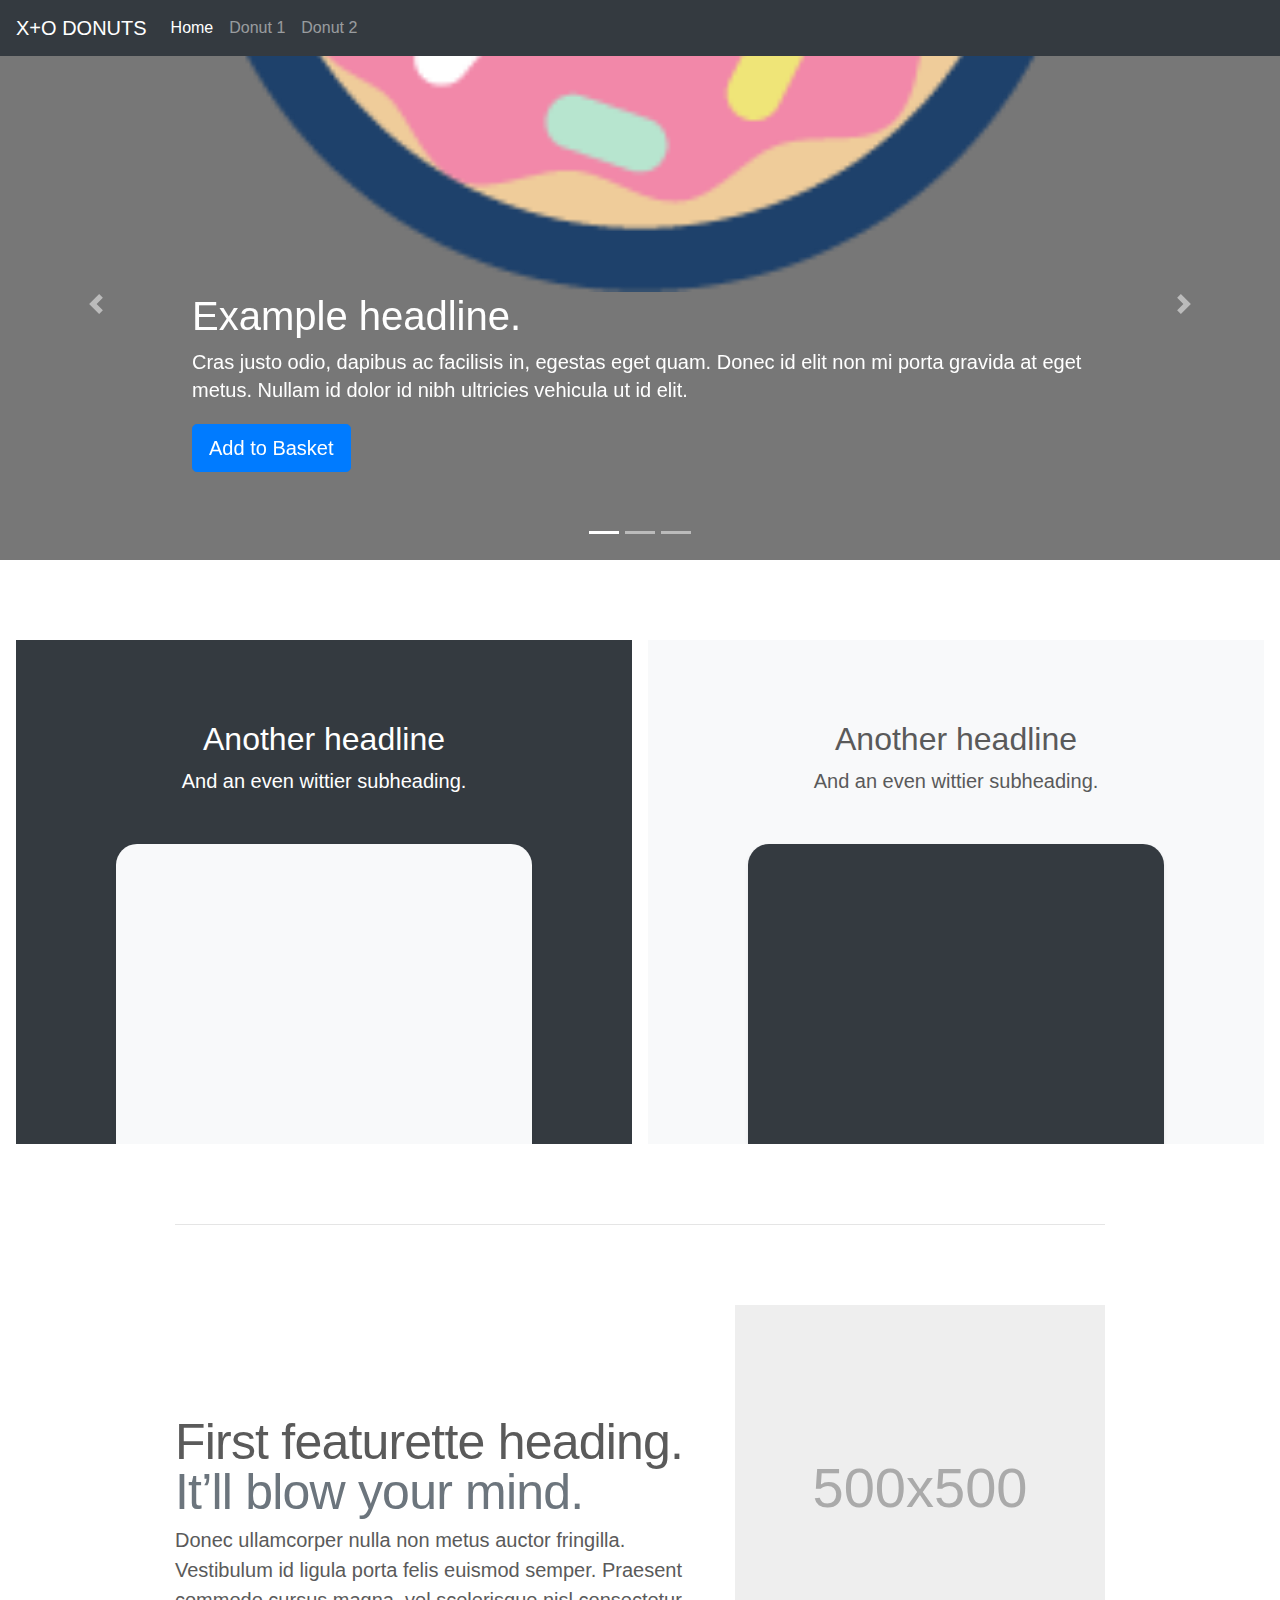
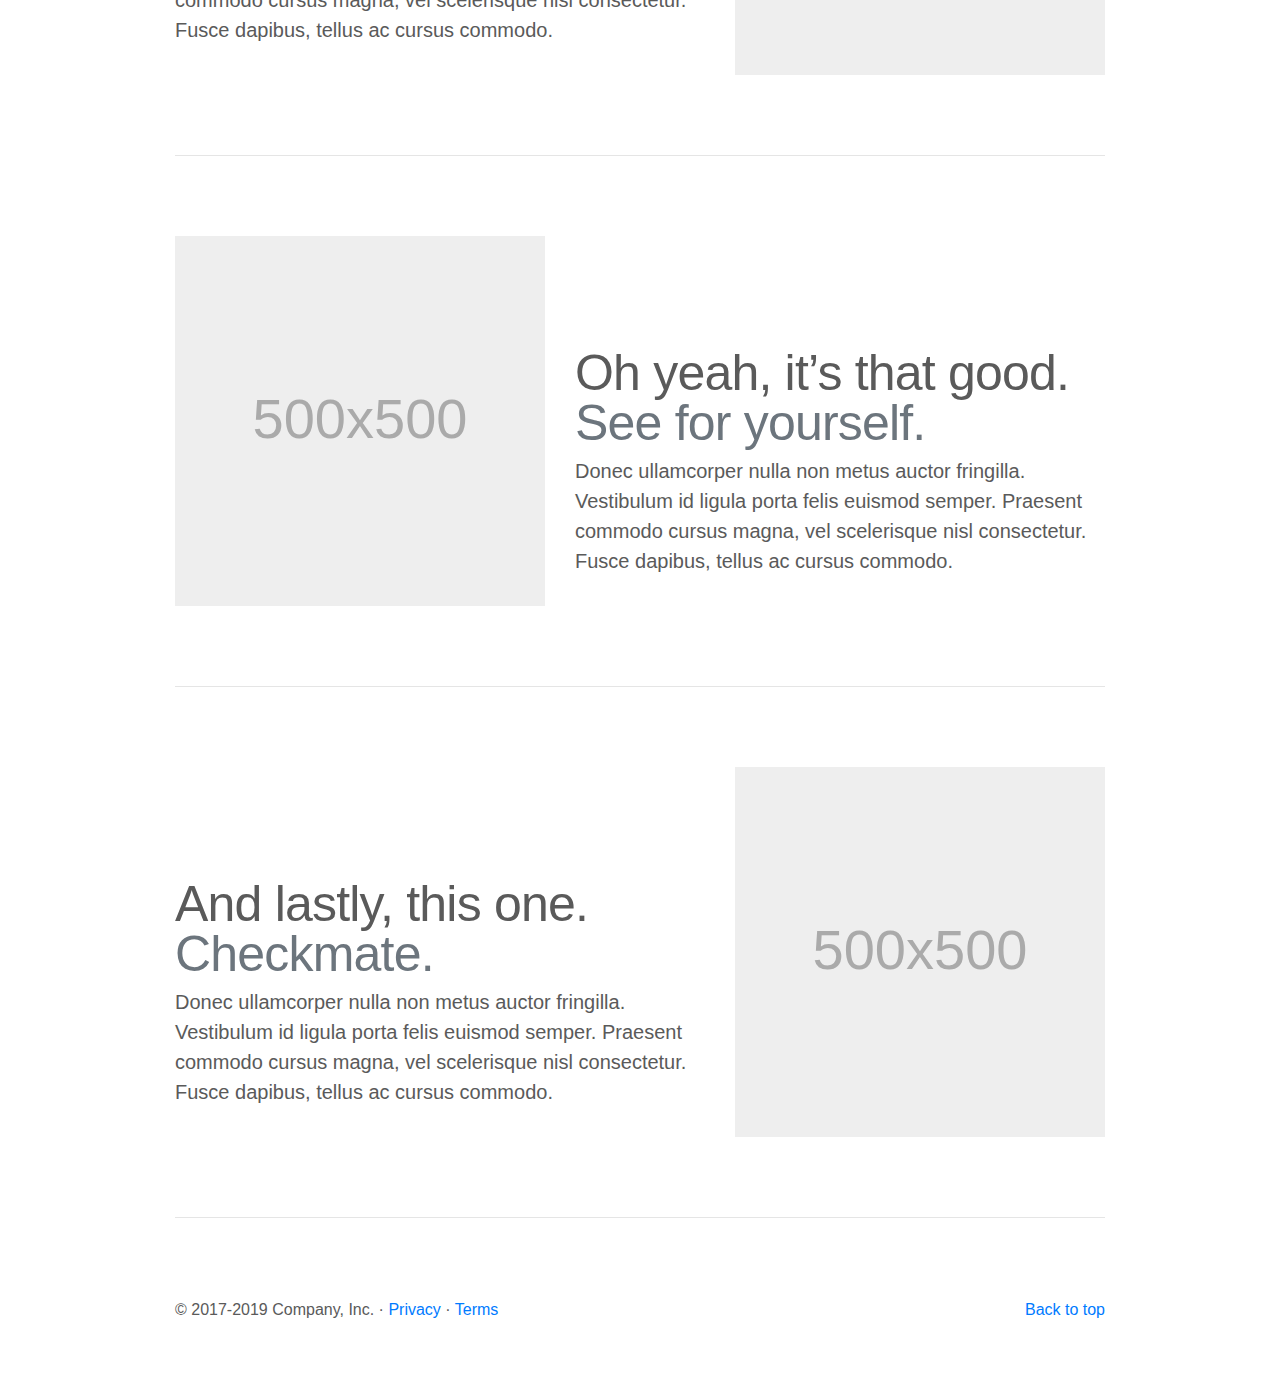
==== q4/www/index.html @ 67ad2bde "q4 in progress" ====
<!doctype html>
<html lang="en">

<head>
  <meta charset="utf-8">
  <meta name="viewport" content="width=device-width, initial-scale=1, shrink-to-fit=no">
  <meta name="description" content="">
  <meta name="author" content="Mark Otto, Jacob Thornton, and Bootstrap contributors">
  <meta name="generator" content="Jekyll v3.8.5">
  <title>X+O Donuts</title>
  <link href="img/favicon.ico" rel="icon" type="image/x-icon" />

  <link rel="canonical" href="https://getbootstrap.com/docs/4.3/examples/carousel/">

  <!-- Bootstrap core CSS -->
  <link href="css/bootstrap.min.css" rel="stylesheet" integrity="sha384-ggOyR0iXCbMQv3Xipma34MD+dH/1fQ784/j6cY/iJTQUOhcWr7x9JvoRxT2MZw1T" crossorigin="anonymous">


  <style>
    .bd-placeholder-img {
      font-size: 1.125rem;
      text-anchor: middle;
      -webkit-user-select: none;
      -moz-user-select: none;
      -ms-user-select: none;
      user-select: none;
    }

    @media (min-width: 768px) {
      .bd-placeholder-img-lg {
        font-size: 3.5rem;
      }
    }
  </style>
  <!-- Custom styles for this template -->
  <link href="css/carousel.css" rel="stylesheet">
  <link href="css/product.css" rel="stylesheet">
</head>

<body>
  <header>
    <nav class="navbar navbar-expand-md navbar-dark fixed-top bg-dark">
      <a class="navbar-brand" href="#">X+O DONUTS</a>
      <button class="navbar-toggler" type="button" data-toggle="collapse" data-target="#navbarCollapse" aria-controls="navbarCollapse" aria-expanded="false" aria-label="Toggle navigation">
        <span class="navbar-toggler-icon"></span>
      </button>
      <div class="collapse navbar-collapse" id="navbarCollapse">
        <ul class="navbar-nav mr-auto">
          <li class="nav-item active">
            <a class="nav-link" href="#">Home <span class="sr-only">(current)</span></a>
          </li>
          <li class="nav-item">
            <a class="nav-link" href="donut1/index.html">Donut 1</a>
          </li>
          <li class="nav-item">
            <a class="nav-link" href="donut2/">Donut 2</a>
          </li>
        </ul>
      </div>
    </nav>
  </header>

  <main role="main">

    <div id="myCarousel" class="carousel slide" data-ride="carousel">
      <ol class="carousel-indicators">
        <li data-target="#myCarousel" data-slide-to="0" class="active"></li>
        <li data-target="#myCarousel" data-slide-to="1"></li>
        <li data-target="#myCarousel" data-slide-to="2"></li>
      </ol>
      <div class="carousel-inner">
        <div class="carousel-item active">
          <svg class="bd-placeholder-img" width="100%" height="100%" xmlns="http://www.w3.org/2000/svg" preserveAspectRatio="xMidYMid slice" focusable="false" role="img">
            <rect width="100%" height="100%" fill="#777" /></svg>
          <div class="container">
            <div class="carousel-caption text-left">
              <img class="d-block w-100" src="img/favicon.png" alt="First slide"> <!-- slides are 800x400px-->
              <h1>Example headline.</h1>
              <p>Cras justo odio, dapibus ac facilisis in, egestas eget quam. Donec id elit non mi porta gravida at eget metus. Nullam id dolor id nibh ultricies vehicula ut id elit.</p>

              <p><a class="btn btn-lg btn-primary" href="index-2.html" role="button">Add to Basket</a></p>
            </div>
          </div>
        </div>
        <div class="carousel-item">
          <svg class="bd-placeholder-img" width="100%" height="100%" xmlns="http://www.w3.org/2000/svg" preserveAspectRatio="xMidYMid slice" focusable="false" role="img">
            <rect width="100%" height="100%" fill="#777" /></svg>
          <div class="container">
            <div class="carousel-caption">
              <h1>Another example headline.</h1>
              <p>Cras justo odio, dapibus ac facilisis in, egestas eget quam. Donec id elit non mi porta gravida at eget metus. Nullam id dolor id nibh ultricies vehicula ut id elit.</p>
              <p><a class="btn btn-lg btn-primary" href="#" role="button">Learn more</a></p>
            </div>
          </div>
        </div>
        <div class="carousel-item">
          <svg class="bd-placeholder-img" width="100%" height="100%" xmlns="http://www.w3.org/2000/svg" preserveAspectRatio="xMidYMid slice" focusable="false" role="img">
            <rect width="100%" height="100%" fill="#777" /></svg>
          <div class="container">
            <div class="carousel-caption text-right">
              <h1>One more for good measure.</h1>
              <p>Cras justo odio, dapibus ac facilisis in, egestas eget quam. Donec id elit non mi porta gravida at eget metus. Nullam id dolor id nibh ultricies vehicula ut id elit.</p>
              <p><a class="btn btn-lg btn-primary" href="#" role="button">Browse gallery</a></p>
            </div>
          </div>
        </div>
      </div>
      <a class="carousel-control-prev" href="#myCarousel" role="button" data-slide="prev">
        <span class="carousel-control-prev-icon" aria-hidden="true"></span>
        <span class="sr-only">Previous</span>
      </a>
      <a class="carousel-control-next" href="#myCarousel" role="button" data-slide="next">
        <span class="carousel-control-next-icon" aria-hidden="true"></span>
        <span class="sr-only">Next</span>
      </a>
    </div>


    <!-- Donut Pages -->


    <div class="d-md-flex flex-md-equal w-100 my-md-3 pl-md-3">
      <div class="bg-dark mr-md-3 pt-3 px-3 pt-md-5 px-md-5 text-center text-white overflow-hidden">
        <div class="my-3 py-3">
          <h2 class="display-5">Another headline</h2>
          <p class="lead">And an even wittier subheading.</p>
        </div>
        <div class="bg-light shadow-sm mx-auto" style="width: 80%; height: 300px; border-radius: 21px 21px 0 0;"></div>
      </div>
      <div class="bg-light mr-md-3 pt-3 px-3 pt-md-5 px-md-5 text-center overflow-hidden">
        <div class="my-3 p-3">
          <h2 class="display-5">Another headline</h2>
          <p class="lead">And an even wittier subheading.</p>
        </div>
        <div class="bg-dark shadow-sm mx-auto" style="width: 80%; height: 300px; border-radius: 21px 21px 0 0;"></div>
      </div>
    </div>



    <!-- START THE FEATURETTES -->
    <div class="container marketing">
      <hr class="featurette-divider">

      <div class="row featurette">
        <div class="col-md-7">
          <h2 class="featurette-heading">First featurette heading. <span class="text-muted">It’ll blow your mind.</span></h2>
          <p class="lead">Donec ullamcorper nulla non metus auctor fringilla. Vestibulum id ligula porta felis euismod semper. Praesent commodo cursus magna, vel scelerisque nisl consectetur. Fusce dapibus, tellus ac cursus commodo.</p>
        </div>
        <div class="col-md-5">
          <svg class="bd-placeholder-img bd-placeholder-img-lg featurette-image img-fluid mx-auto" width="500" height="500" xmlns="http://www.w3.org/2000/svg" preserveAspectRatio="xMidYMid slice" focusable="false" role="img"
            aria-label="Placeholder: 500x500">
            <title>Placeholder</title>
            <rect width="100%" height="100%" fill="#eee" /><text x="50%" y="50%" fill="#aaa" dy=".3em">500x500</text>
          </svg>
        </div>
      </div>

      <hr class="featurette-divider">

      <div class="row featurette">
        <div class="col-md-7 order-md-2">
          <h2 class="featurette-heading">Oh yeah, it’s that good. <span class="text-muted">See for yourself.</span></h2>
          <p class="lead">Donec ullamcorper nulla non metus auctor fringilla. Vestibulum id ligula porta felis euismod semper. Praesent commodo cursus magna, vel scelerisque nisl consectetur. Fusce dapibus, tellus ac cursus commodo.</p>
        </div>
        <div class="col-md-5 order-md-1">
          <svg class="bd-placeholder-img bd-placeholder-img-lg featurette-image img-fluid mx-auto" width="500" height="500" xmlns="http://www.w3.org/2000/svg" preserveAspectRatio="xMidYMid slice" focusable="false" role="img"
            aria-label="Placeholder: 500x500">
            <title>Placeholder</title>
            <rect width="100%" height="100%" fill="#eee" /><text x="50%" y="50%" fill="#aaa" dy=".3em">500x500</text>
          </svg>
        </div>
      </div>

      <hr class="featurette-divider">

      <div class="row featurette">
        <div class="col-md-7">
          <h2 class="featurette-heading">And lastly, this one. <span class="text-muted">Checkmate.</span></h2>
          <p class="lead">Donec ullamcorper nulla non metus auctor fringilla. Vestibulum id ligula porta felis euismod semper. Praesent commodo cursus magna, vel scelerisque nisl consectetur. Fusce dapibus, tellus ac cursus commodo.</p>
        </div>
        <div class="col-md-5">
          <svg class="bd-placeholder-img bd-placeholder-img-lg featurette-image img-fluid mx-auto" width="500" height="500" xmlns="http://www.w3.org/2000/svg" preserveAspectRatio="xMidYMid slice" focusable="false" role="img"
            aria-label="Placeholder: 500x500">
            <title>Placeholder</title>
            <rect width="100%" height="100%" fill="#eee" /><text x="50%" y="50%" fill="#aaa" dy=".3em">500x500</text>
          </svg>
        </div>
      </div>

      <hr class="featurette-divider">

      <!-- /END THE FEATURETTES -->

    </div><!-- /.container -->


    <!-- FOOTER -->
    <footer class="container">
      <p class="float-right"><a href="#">Back to top</a></p>
      <p>&copy; 2017-2019 Company, Inc. &middot; <a href="#">Privacy</a> &middot; <a href="#">Terms</a></p>
    </footer>
  </main>
  <script src="js/jquery-3.3.1.slim.min.js" integrity="sha384-q8i/X+965DzO0rT7abK41JStQIAqVgRVzpbzo5smXKp4YfRvH+8abtTE1Pi6jizo" crossorigin="anonymous"></script>
  <script>
    window.jQuery || document.write('<script src="js/jquery-slim.min.js"><\/script>')
  </script>
  <script src="js/bootstrap.bundle.min.js" integrity="sha384-xrRywqdh3PHs8keKZN+8zzc5TX0GRTLCcmivcbNJWm2rs5C8PRhcEn3czEjhAO9o" crossorigin="anonymous"></script>
</body>

</html>
---- q4/www/css/carousel.css ----
/* GLOBAL STYLES
-------------------------------------------------- */
/* Padding below the footer and lighter body text */

body {
  padding-top: 3rem;
  padding-bottom: 3rem;
  color: #5a5a5a;
}


/* CUSTOMIZE THE CAROUSEL
-------------------------------------------------- */

/* Carousel base class */
.carousel {
  margin-bottom: 5rem;
}
/* Since positioning the image, we need to help out the caption */
.carousel-caption {
  bottom: 3rem;
  z-index: 10;
}

/* Declare heights because of positioning of img element */
.carousel-item {
  height: 32rem;
}
.carousel-item > img {
  position: absolute;
  top: 0;
  left: 0;
  min-width: 100%;
  height: 32rem;
}


/* MARKETING CONTENT
-------------------------------------------------- */

/* Center align the text within the three columns below the carousel */
.marketing .col-lg-4 {
  margin-bottom: 1.5rem;
  text-align: center;
}
.marketing h2 {
  font-weight: 400;
}
.marketing .col-lg-4 p {
  margin-right: .75rem;
  margin-left: .75rem;
}


/* Featurettes
------------------------- */

.featurette-divider {
  margin: 5rem 0; /* Space out the Bootstrap <hr> more */
}

/* Thin out the marketing headings */
.featurette-heading {
  font-weight: 300;
  line-height: 1;
  letter-spacing: -.05rem;
}


/* RESPONSIVE CSS
-------------------------------------------------- */

@media (min-width: 40em) {
  /* Bump up size of carousel content */
  .carousel-caption p {
    margin-bottom: 1.25rem;
    font-size: 1.25rem;
    line-height: 1.4;
  }

  .featurette-heading {
    font-size: 50px;
  }
}

@media (min-width: 62em) {
  .featurette-heading {
    margin-top: 7rem;
  }
}
---- q4/www/css/product.css ----
.container {
  max-width: 960px;
}

/*
 * Custom translucent site header
 */

.site-header {
  background-color: rgba(0, 0, 0, .85);
  -webkit-backdrop-filter: saturate(180%) blur(20px);
  backdrop-filter: saturate(180%) blur(20px);
}
.site-header a {
  color: #999;
  transition: ease-in-out color .15s;
}
.site-header a:hover {
  color: #fff;
  text-decoration: none;
}

/*
 * Dummy devices (replace them with your own or something else entirely!)
 */

.product-device {
  position: absolute;
  right: 10%;
  bottom: -30%;
  width: 300px;
  height: 540px;
  background-color: #333;
  border-radius: 21px;
  -webkit-transform: rotate(30deg);
  transform: rotate(30deg);
}

.product-device::before {
  position: absolute;
  top: 10%;
  right: 10px;
  bottom: 10%;
  left: 10px;
  content: "";
  background-color: rgba(255, 255, 255, .1);
  border-radius: 5px;
}

.product-device-2 {
  top: -25%;
  right: auto;
  bottom: 0;
  left: 5%;
  background-color: #e5e5e5;
}


/*
 * Extra utilities
 */

.flex-equal > * {
  -ms-flex: 1;
  flex: 1;
}
@media (min-width: 768px) {
  .flex-md-equal > * {
    -ms-flex: 1;
    flex: 1;
  }
}

.overflow-hidden { overflow: hidden; }
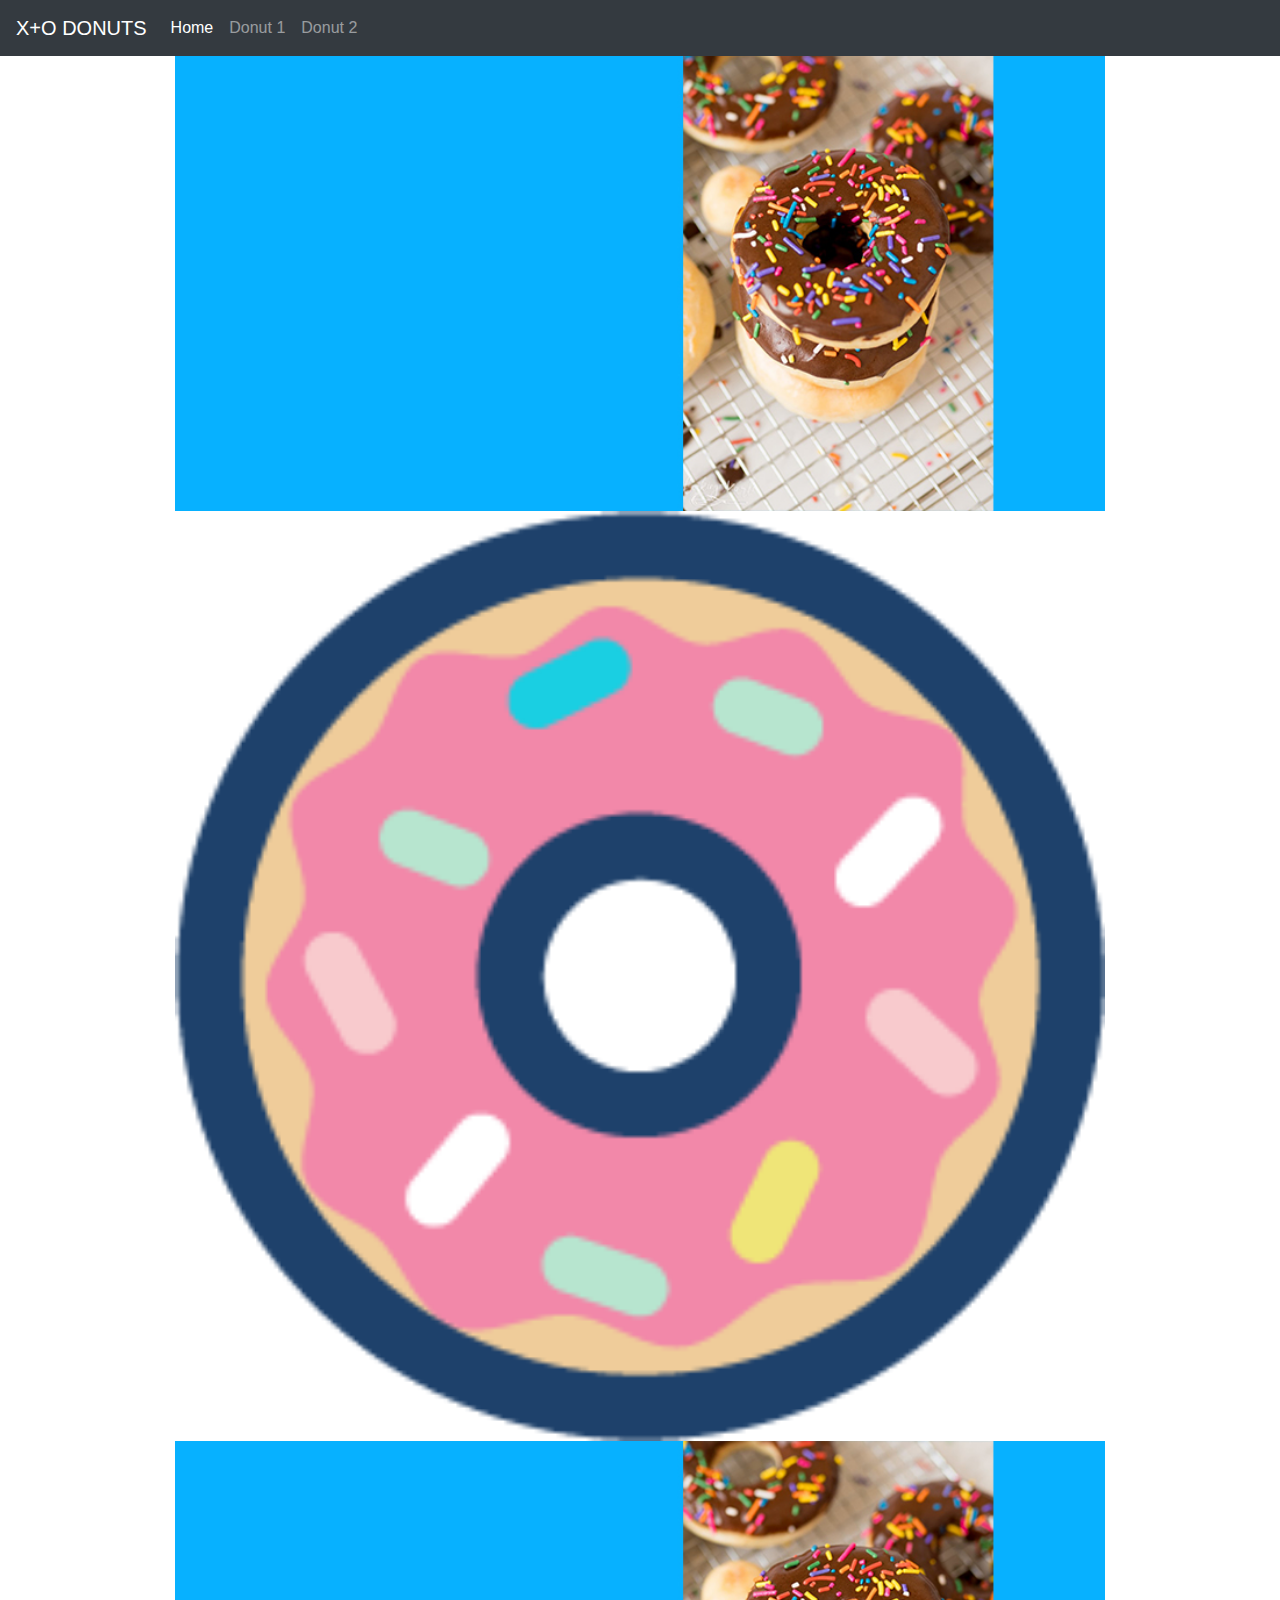
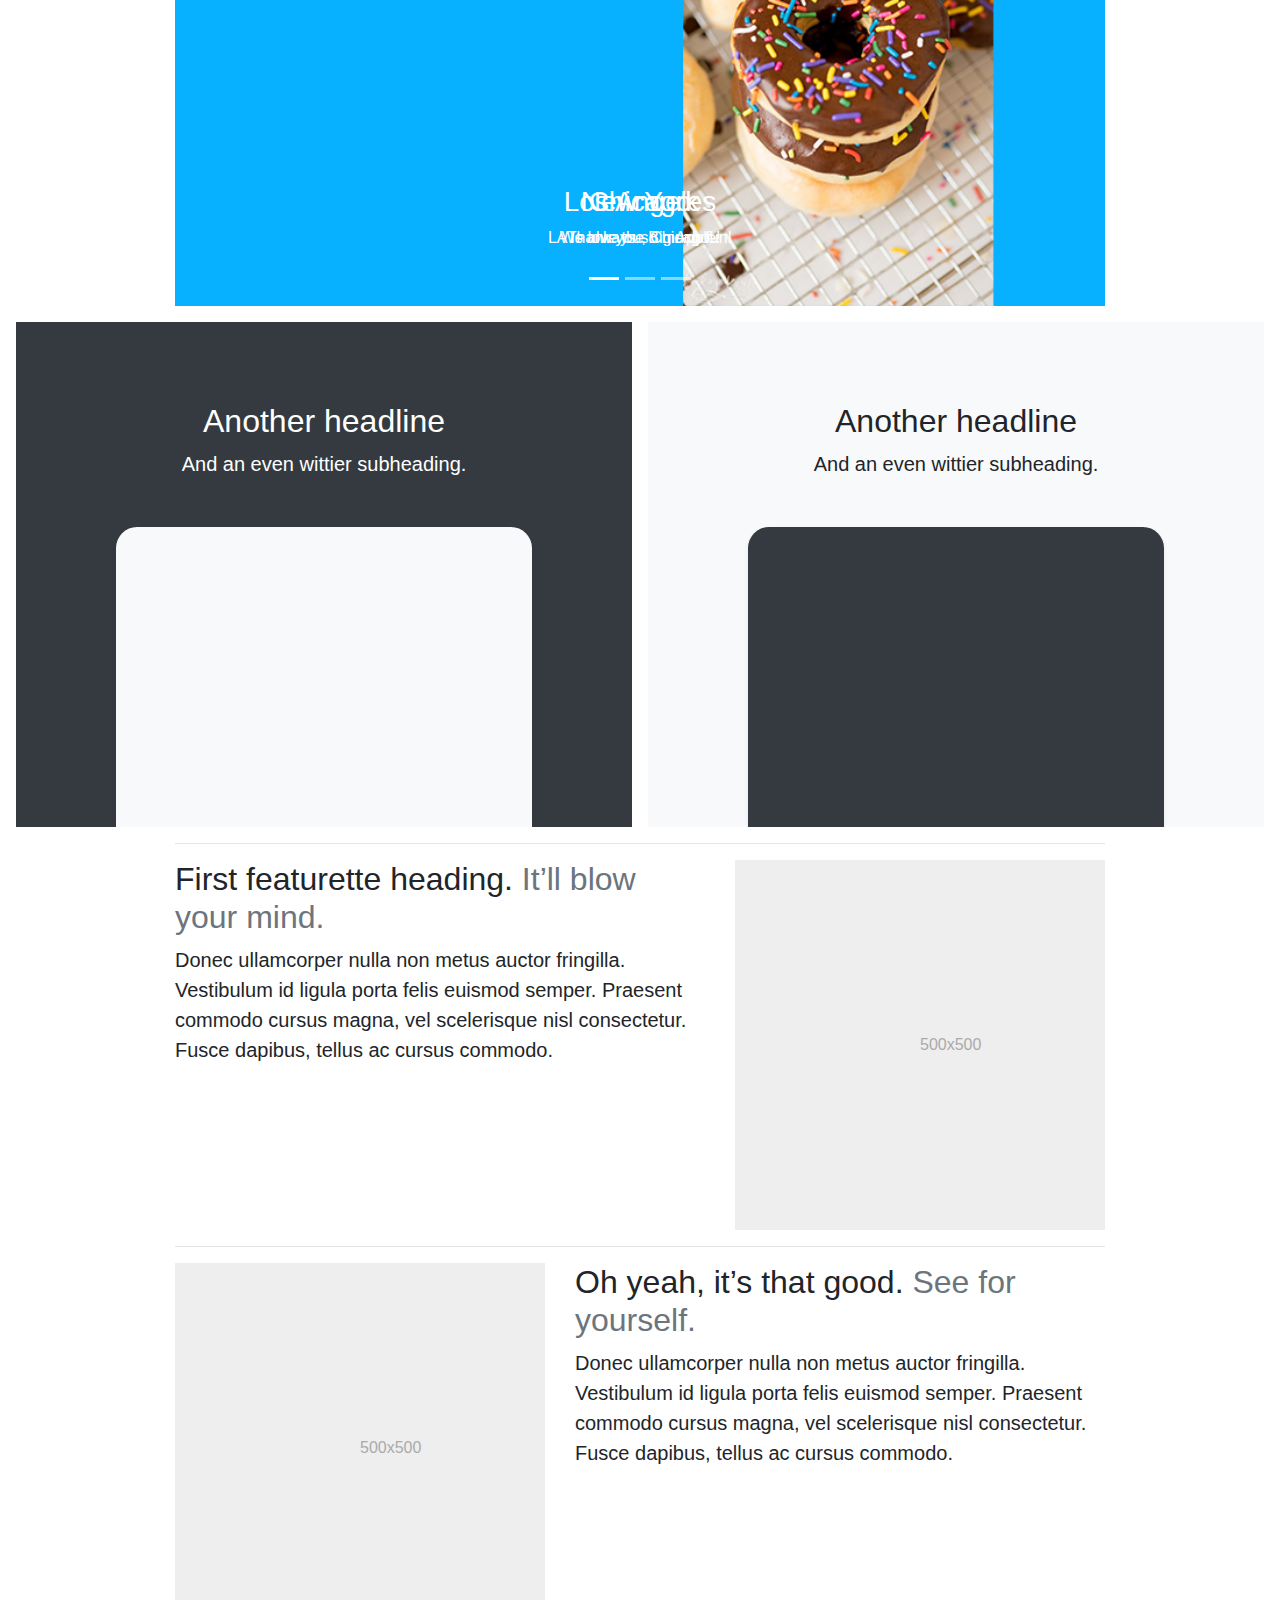
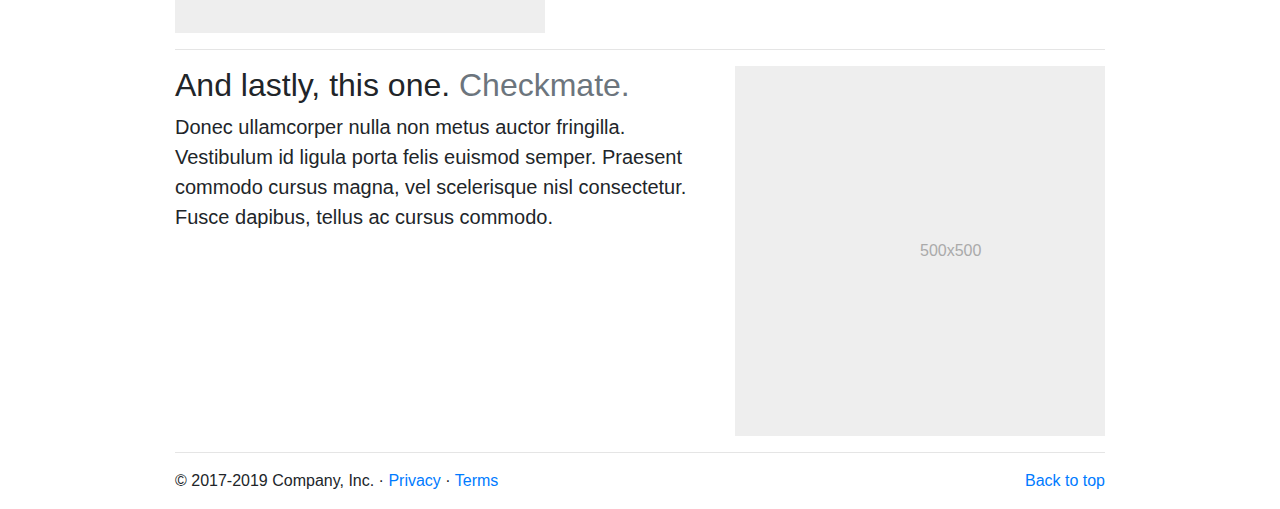
==== commit c6ef052f: "carousel implement attempt" ====
--- a/q4/www/index.html
+++ b/q4/www/index.html
@@ -10,12 +10,13 @@
   <title>X+O Donuts</title>
   <link href="img/favicon.ico" rel="icon" type="image/x-icon" />
 
-  <link rel="canonical" href="https://getbootstrap.com/docs/4.3/examples/carousel/">
 
   <!-- Bootstrap core CSS -->
-  <link href="css/bootstrap.min.css" rel="stylesheet" integrity="sha384-ggOyR0iXCbMQv3Xipma34MD+dH/1fQ784/j6cY/iJTQUOhcWr7x9JvoRxT2MZw1T" crossorigin="anonymous">
-
-
+  <!-- DO NOT TAMPER WITH BOOTSTRAP.MIN.CSS, any changes will cause the site to not look as intended and destory styling!-->
+  <link href="css/bootstrap.min.css" rel="stylesheet" <script src="js/jquery.min.js">
+  </script>
+  <script src="js/bootstrap.min.js"></script>
+  <!--
   <style>
     .bd-placeholder-img {
       font-size: 1.125rem;
@@ -32,8 +33,11 @@
       }
     }
   </style>
+-->
   <!-- Custom styles for this template -->
+  <!--
   <link href="css/carousel.css" rel="stylesheet">
+-->
   <link href="css/product.css" rel="stylesheet">
 </head>
 
@@ -62,57 +66,55 @@
 
   <main role="main">
 
-    <div id="myCarousel" class="carousel slide" data-ride="carousel">
-      <ol class="carousel-indicators">
-        <li data-target="#myCarousel" data-slide-to="0" class="active"></li>
-        <li data-target="#myCarousel" data-slide-to="1"></li>
-        <li data-target="#myCarousel" data-slide-to="2"></li>
-      </ol>
-      <div class="carousel-inner">
-        <div class="carousel-item active">
-          <svg class="bd-placeholder-img" width="100%" height="100%" xmlns="http://www.w3.org/2000/svg" preserveAspectRatio="xMidYMid slice" focusable="false" role="img">
-            <rect width="100%" height="100%" fill="#777" /></svg>
-          <div class="container">
-            <div class="carousel-caption text-left">
-              <img class="d-block w-100" src="img/favicon.png" alt="First slide"> <!-- slides are 800x400px-->
-              <h1>Example headline.</h1>
-              <p>Cras justo odio, dapibus ac facilisis in, egestas eget quam. Donec id elit non mi porta gravida at eget metus. Nullam id dolor id nibh ultricies vehicula ut id elit.</p>
-
-              <p><a class="btn btn-lg btn-primary" href="index-2.html" role="button">Add to Basket</a></p>
+    <div class="container">
+      <h2>Carousel Example</h2>
+      <div id="myCarousel" class="carousel slide" data-ride="carousel">
+        <!-- Indicators -->
+        <ol class="carousel-indicators">
+          <li data-target="#myCarousel" data-slide-to="0" class="active"></li>
+          <li data-target="#myCarousel" data-slide-to="1"></li>
+          <li data-target="#myCarousel" data-slide-to="2"></li>
+        </ol>
+
+        <!-- Wrapper for slides -->
+        <div class="carousel-inner">
+
+          <div class="item active">
+            <img src="img/slider1.jpg" alt="Los Angeles" style="width:100%;">
+            <div class="carousel-caption">
+              <h3>Los Angeles</h3>
+              <p>LA is always so much fun!</p>
             </div>
           </div>
-        </div>
-        <div class="carousel-item">
-          <svg class="bd-placeholder-img" width="100%" height="100%" xmlns="http://www.w3.org/2000/svg" preserveAspectRatio="xMidYMid slice" focusable="false" role="img">
-            <rect width="100%" height="100%" fill="#777" /></svg>
-          <div class="container">
+
+          <div class="item">
+            <img src="img/favicon.png" alt="Chicago" style="width:100%;">
             <div class="carousel-caption">
-              <h1>Another example headline.</h1>
-              <p>Cras justo odio, dapibus ac facilisis in, egestas eget quam. Donec id elit non mi porta gravida at eget metus. Nullam id dolor id nibh ultricies vehicula ut id elit.</p>
-              <p><a class="btn btn-lg btn-primary" href="#" role="button">Learn more</a></p>
+              <h3>Chicago</h3>
+              <p>Thank you, Chicago!</p>
             </div>
           </div>
-        </div>
-        <div class="carousel-item">
-          <svg class="bd-placeholder-img" width="100%" height="100%" xmlns="http://www.w3.org/2000/svg" preserveAspectRatio="xMidYMid slice" focusable="false" role="img">
-            <rect width="100%" height="100%" fill="#777" /></svg>
-          <div class="container">
-            <div class="carousel-caption text-right">
-              <h1>One more for good measure.</h1>
-              <p>Cras justo odio, dapibus ac facilisis in, egestas eget quam. Donec id elit non mi porta gravida at eget metus. Nullam id dolor id nibh ultricies vehicula ut id elit.</p>
-              <p><a class="btn btn-lg btn-primary" href="#" role="button">Browse gallery</a></p>
+
+          <div class="item">
+            <img src="img/slider1.jpg" alt="New York" style="width:100%;">
+            <div class="carousel-caption">
+              <h3>New York</h3>
+              <p>We love the Big Apple!</p>
             </div>
           </div>
-        </div>
-      </div>
-      <a class="carousel-control-prev" href="#myCarousel" role="button" data-slide="prev">
-        <span class="carousel-control-prev-icon" aria-hidden="true"></span>
-        <span class="sr-only">Previous</span>
-      </a>
-      <a class="carousel-control-next" href="#myCarousel" role="button" data-slide="next">
-        <span class="carousel-control-next-icon" aria-hidden="true"></span>
-        <span class="sr-only">Next</span>
-      </a>
+
+        </div>
+
+        <!-- Left and right controls -->
+        <a class="left carousel-control" href="#myCarousel" data-slide="prev">
+          <span class="glyphicon glyphicon-chevron-left"></span>
+          <span class="sr-only">Previous</span>
+        </a>
+        <a class="right carousel-control" href="#myCarousel" data-slide="next">
+          <span class="glyphicon glyphicon-chevron-right"></span>
+          <span class="sr-only">Next</span>
+        </a>
+      </div>
     </div>
 
 
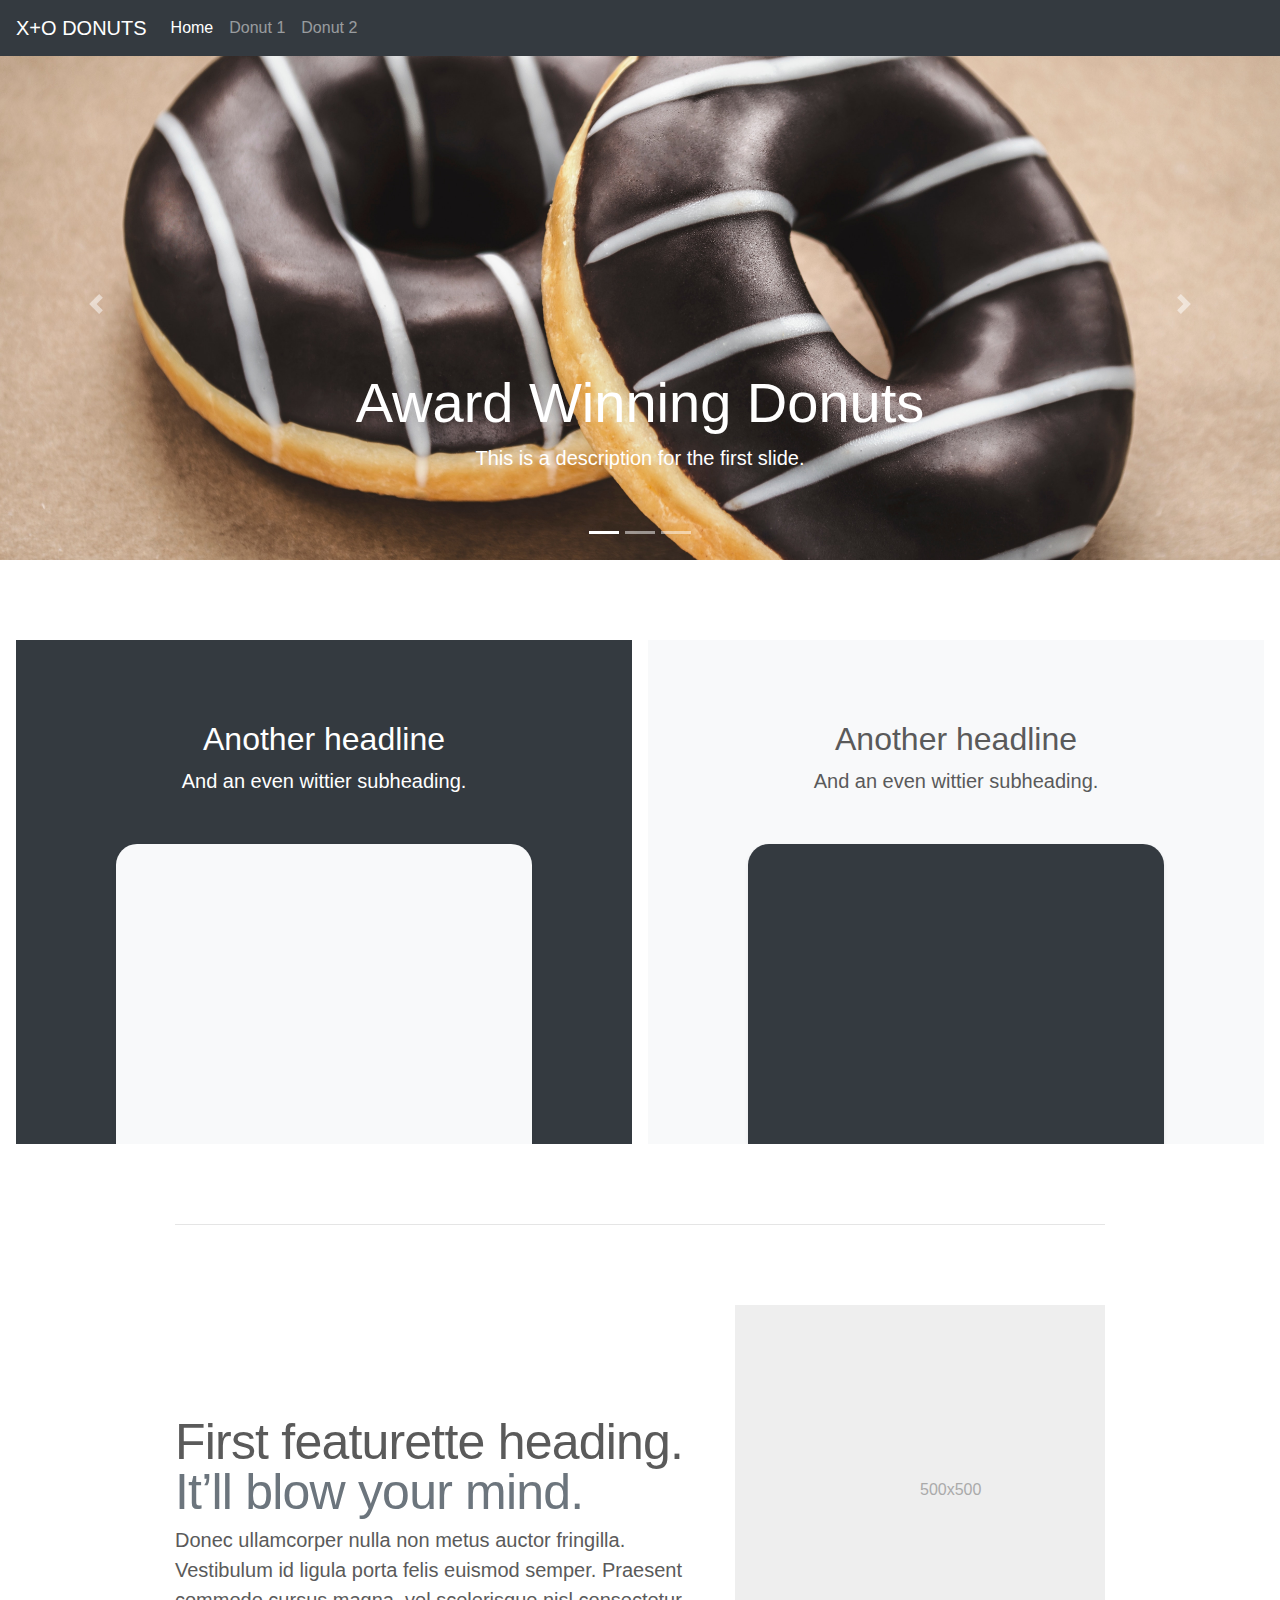
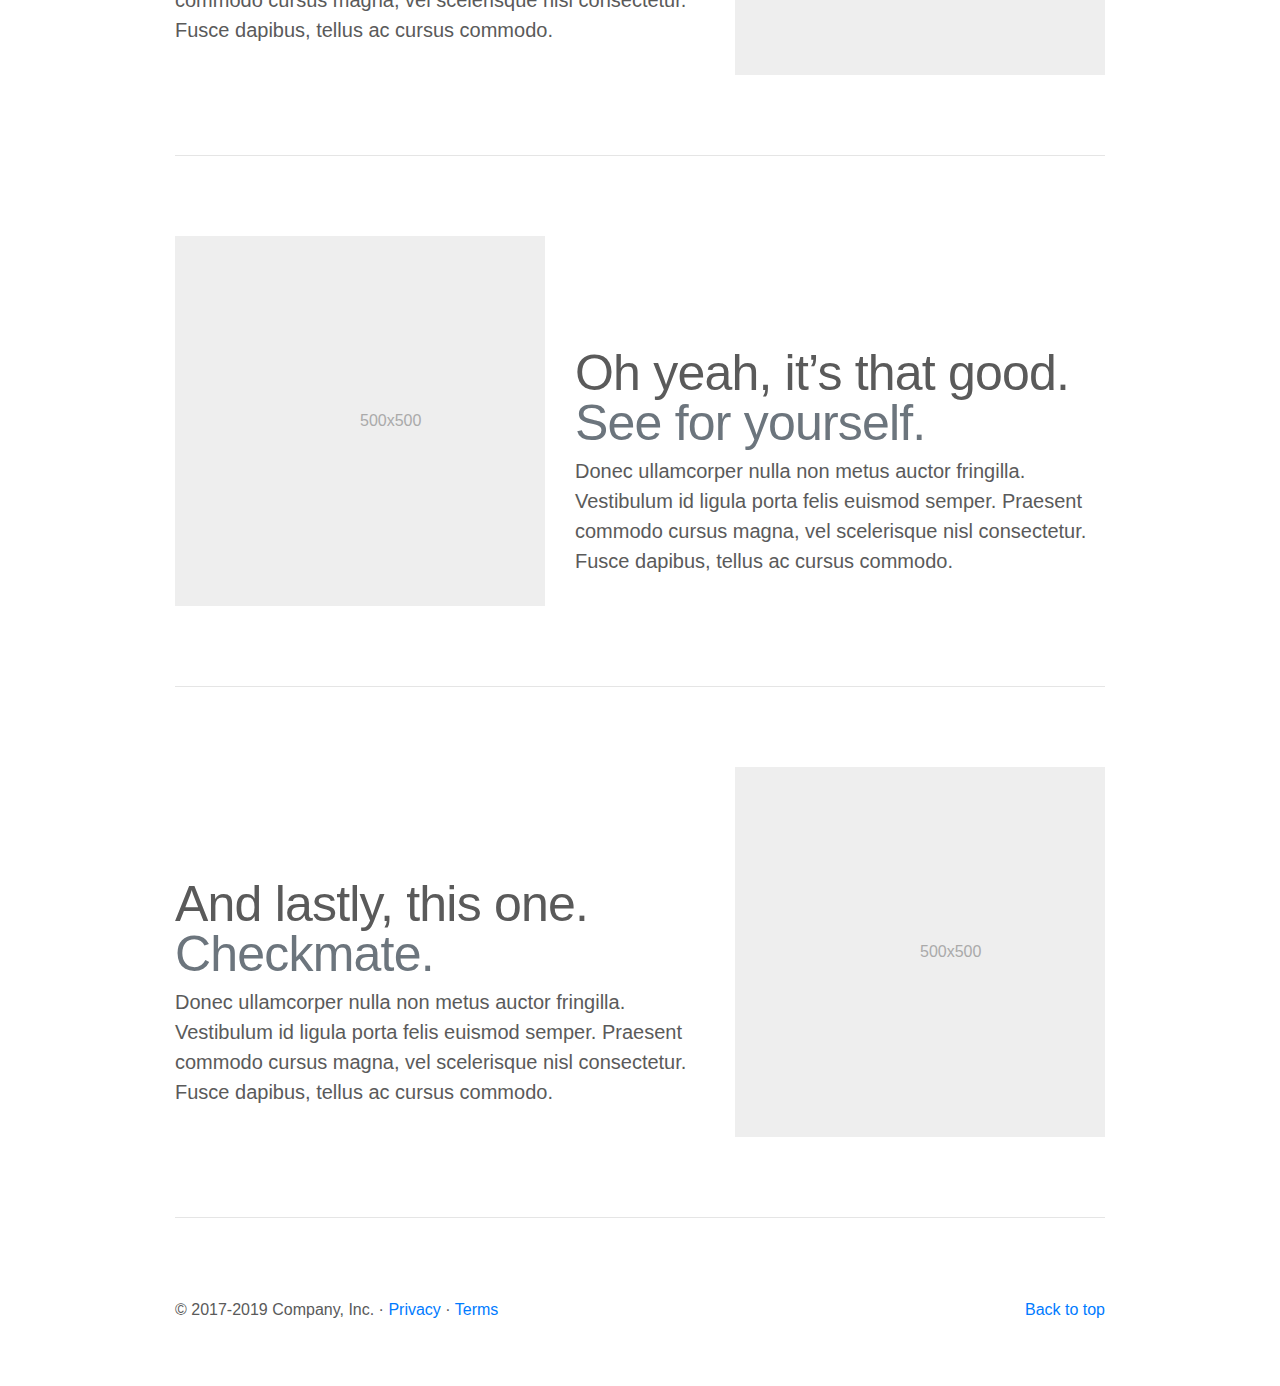
==== commit 888af70c: "got auto-carousel working" ====
--- a/q4/www/index.html
+++ b/q4/www/index.html
@@ -3,9 +3,7 @@
 
 <head>
   <meta charset="utf-8">
-  <meta name="viewport" content="width=device-width, initial-scale=1, shrink-to-fit=no">
-  <meta name="description" content="">
-  <meta name="author" content="Mark Otto, Jacob Thornton, and Bootstrap contributors">
+  <meta name="viewport" content="width=device-width, initial-scale=1">
   <meta name="generator" content="Jekyll v3.8.5">
   <title>X+O Donuts</title>
   <link href="img/favicon.ico" rel="icon" type="image/x-icon" />
@@ -16,6 +14,12 @@
   <link href="css/bootstrap.min.css" rel="stylesheet" <script src="js/jquery.min.js">
   </script>
   <script src="js/bootstrap.min.js"></script>
+  <script src="js/jquery.slim.min.js"></script>
+  <script src="js/bootstrap.bundle.min.js"></script>
+  <link rel="stylesheet" href="css/carousel-item.css">
+
+
+  <!-- formats the text of the featurettes-->
   <!--
   <style>
     .bd-placeholder-img {
@@ -34,14 +38,15 @@
     }
   </style>
 -->
-  <!-- Custom styles for this template -->
-  <!--
+
+
   <link href="css/carousel.css" rel="stylesheet">
--->
   <link href="css/product.css" rel="stylesheet">
 </head>
 
 <body>
+
+  <!-- navigation header -->
   <header>
     <nav class="navbar navbar-expand-md navbar-dark fixed-top bg-dark">
       <a class="navbar-brand" href="#">X+O DONUTS</a>
@@ -64,63 +69,50 @@
     </nav>
   </header>
 
+  <!--carousel -->
+  <div id="carouselExampleIndicators" class="carousel slide" data-ride="carousel">
+    <ol class="carousel-indicators">
+      <li data-target="#carouselExampleIndicators" data-slide-to="0" class="active"></li>
+      <li data-target="#carouselExampleIndicators" data-slide-to="1"></li>
+      <li data-target="#carouselExampleIndicators" data-slide-to="2"></li>
+    </ol>
+    <div class="carousel-inner" role="listbox">
+      <!-- Slide One - Set the background image (1920 x 1080) for this slide in the line below -->
+      <div class="carousel-item active" style="background-image: url('img/chocolate-donut.jpg')">
+        <div class="carousel-caption d-none d-md-block">
+          <h2 class="display-4">Award Winning Donuts</h2>
+          <p class="lead">This is a description for the first slide.</p>
+        </div>
+      </div>
+      <!-- Slide Two - Set the background image for this slide in the line below -->
+      <div class="carousel-item" style="background-image: url('https://source.unsplash.com/bF2vsubyHcQ/1920x1080')">
+        <div class="carousel-caption d-none d-md-block">
+          <h2 class="display-4">Second Slide</h2>
+          <p class="lead">This is a description for the second slide.</p>
+        </div>
+      </div>
+      <!-- Slide Three - Set the background image for this slide in the line below -->
+      <div class="carousel-item" style="background-image: url('https://source.unsplash.com/szFUQoyvrxM/1920x1080')">
+        <div class="carousel-caption d-none d-md-block">
+          <h2 class="display-4">Third Slide</h2>
+          <p class="lead">This is a description for the third slide.</p>
+        </div>
+      </div>
+    </div>
+    <a class="carousel-control-prev" href="#carouselExampleIndicators" role="button" data-slide="prev">
+      <span class="carousel-control-prev-icon" aria-hidden="true"></span>
+      <span class="sr-only">Previous</span>
+    </a>
+    <a class="carousel-control-next" href="#carouselExampleIndicators" role="button" data-slide="next">
+      <span class="carousel-control-next-icon" aria-hidden="true"></span>
+      <span class="sr-only">Next</span>
+    </a>
+  </div>
+
+
   <main role="main">
 
-    <div class="container">
-      <h2>Carousel Example</h2>
-      <div id="myCarousel" class="carousel slide" data-ride="carousel">
-        <!-- Indicators -->
-        <ol class="carousel-indicators">
-          <li data-target="#myCarousel" data-slide-to="0" class="active"></li>
-          <li data-target="#myCarousel" data-slide-to="1"></li>
-          <li data-target="#myCarousel" data-slide-to="2"></li>
-        </ol>
-
-        <!-- Wrapper for slides -->
-        <div class="carousel-inner">
-
-          <div class="item active">
-            <img src="img/slider1.jpg" alt="Los Angeles" style="width:100%;">
-            <div class="carousel-caption">
-              <h3>Los Angeles</h3>
-              <p>LA is always so much fun!</p>
-            </div>
-          </div>
-
-          <div class="item">
-            <img src="img/favicon.png" alt="Chicago" style="width:100%;">
-            <div class="carousel-caption">
-              <h3>Chicago</h3>
-              <p>Thank you, Chicago!</p>
-            </div>
-          </div>
-
-          <div class="item">
-            <img src="img/slider1.jpg" alt="New York" style="width:100%;">
-            <div class="carousel-caption">
-              <h3>New York</h3>
-              <p>We love the Big Apple!</p>
-            </div>
-          </div>
-
-        </div>
-
-        <!-- Left and right controls -->
-        <a class="left carousel-control" href="#myCarousel" data-slide="prev">
-          <span class="glyphicon glyphicon-chevron-left"></span>
-          <span class="sr-only">Previous</span>
-        </a>
-        <a class="right carousel-control" href="#myCarousel" data-slide="next">
-          <span class="glyphicon glyphicon-chevron-right"></span>
-          <span class="sr-only">Next</span>
-        </a>
-      </div>
-    </div>
-
-
     <!-- Donut Pages -->
-
-
     <div class="d-md-flex flex-md-equal w-100 my-md-3 pl-md-3">
       <div class="bg-dark mr-md-3 pt-3 px-3 pt-md-5 px-md-5 text-center text-white overflow-hidden">
         <div class="my-3 py-3">
@@ -203,7 +195,7 @@
       <p>&copy; 2017-2019 Company, Inc. &middot; <a href="#">Privacy</a> &middot; <a href="#">Terms</a></p>
     </footer>
   </main>
-  <script src="js/jquery-3.3.1.slim.min.js" integrity="sha384-q8i/X+965DzO0rT7abK41JStQIAqVgRVzpbzo5smXKp4YfRvH+8abtTE1Pi6jizo" crossorigin="anonymous"></script>
+  <script src="js/jquery.slim.min.js" integrity="sha384-q8i/X+965DzO0rT7abK41JStQIAqVgRVzpbzo5smXKp4YfRvH+8abtTE1Pi6jizo" crossorigin="anonymous"></script>
   <script>
     window.jQuery || document.write('<script src="js/jquery-slim.min.js"><\/script>')
   </script>
--- a/q4/www/css/carousel-item.css
+++ b/q4/www/css/carousel-item.css
@@ -0,0 +1,30 @@
+.carousel-item {
+  height: 100vh;
+  min-height: 350px;
+  background: no-repeat center center scroll;
+  -webkit-background-size: cover;
+  -moz-background-size: cover;
+  -o-background-size: cover;
+  background-size: cover;
+}
+
+.carousel.fade {
+  opacity: 1;
+}
+.carousel.fade .item {
+  transition: opacity ease-out .7s;
+  left: 0;
+  opacity: 0; /* hide all slides */
+  top: 0;
+  position: absolute;
+  width: 100%;
+  display: block;
+}
+.carousel.fade .item:first-child {
+  top: auto;
+  opacity: 1; /* show first slide */
+  position: relative;
+}
+.carousel.fade .item.active {
+  opacity: 1;
+}
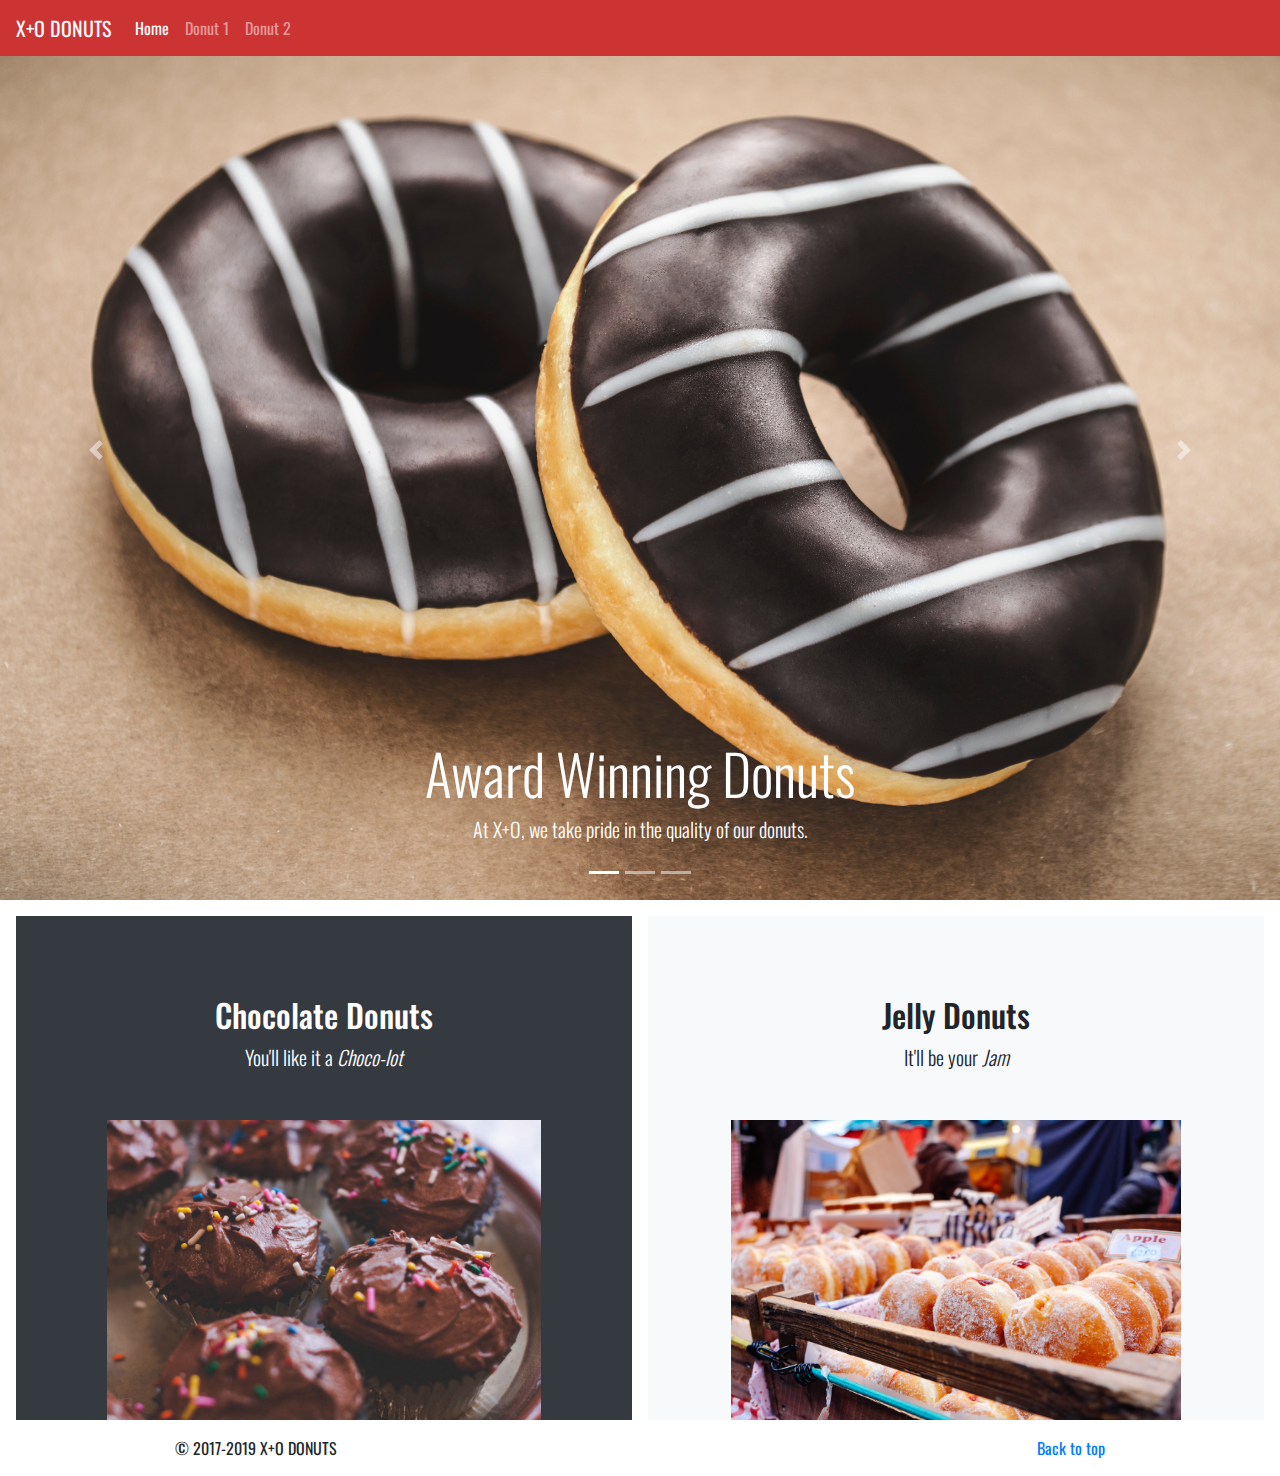
==== commit 04cc2888: "added functionality sitewide" ====
--- a/q4/www/index.html
+++ b/q4/www/index.html
@@ -17,30 +17,6 @@
   <script src="js/jquery.slim.min.js"></script>
   <script src="js/bootstrap.bundle.min.js"></script>
   <link rel="stylesheet" href="css/carousel-item.css">
-
-
-  <!-- formats the text of the featurettes-->
-  <!--
-  <style>
-    .bd-placeholder-img {
-      font-size: 1.125rem;
-      text-anchor: middle;
-      -webkit-user-select: none;
-      -moz-user-select: none;
-      -ms-user-select: none;
-      user-select: none;
-    }
-
-    @media (min-width: 768px) {
-      .bd-placeholder-img-lg {
-        font-size: 3.5rem;
-      }
-    }
-  </style>
--->
-
-
-  <link href="css/carousel.css" rel="stylesheet">
   <link href="css/product.css" rel="stylesheet">
 </head>
 
@@ -48,15 +24,15 @@
 
   <!-- navigation header -->
   <header>
-    <nav class="navbar navbar-expand-md navbar-dark fixed-top bg-dark">
-      <a class="navbar-brand" href="#">X+O DONUTS</a>
+    <nav class="navbar navbar-expand-md navbar-dark fixed-top navbar-custom">
+      <a class="navbar-brand" href="index.html">X+O DONUTS</a>
       <button class="navbar-toggler" type="button" data-toggle="collapse" data-target="#navbarCollapse" aria-controls="navbarCollapse" aria-expanded="false" aria-label="Toggle navigation">
         <span class="navbar-toggler-icon"></span>
       </button>
       <div class="collapse navbar-collapse" id="navbarCollapse">
         <ul class="navbar-nav mr-auto">
           <li class="nav-item active">
-            <a class="nav-link" href="#">Home <span class="sr-only">(current)</span></a>
+            <a class="nav-link" href="index.html">Home <span class="sr-only">(current)</span></a>
           </li>
           <li class="nav-item">
             <a class="nav-link" href="donut1/index.html">Donut 1</a>
@@ -78,24 +54,24 @@
     </ol>
     <div class="carousel-inner" role="listbox">
       <!-- Slide One - Set the background image (1920 x 1080) for this slide in the line below -->
-      <div class="carousel-item active" style="background-image: url('img/chocolate-donut.jpg')">
+      <div class="carousel-item active" style="background-image: url('img/chocolate-donut.jpg')" alt="chocolate donuts">
         <div class="carousel-caption d-none d-md-block">
           <h2 class="display-4">Award Winning Donuts</h2>
-          <p class="lead">This is a description for the first slide.</p>
+          <p class="lead">At X+O, we take pride in the quality of our donuts.</p>
         </div>
       </div>
       <!-- Slide Two - Set the background image for this slide in the line below -->
-      <div class="carousel-item" style="background-image: url('https://source.unsplash.com/bF2vsubyHcQ/1920x1080')">
+      <div class="carousel-item" style="background-image: url('img/donut-tray.jpg')" alt="donuts on tray">
         <div class="carousel-caption d-none d-md-block">
-          <h2 class="display-4">Second Slide</h2>
-          <p class="lead">This is a description for the second slide.</p>
+          <h2 class="display-4">From Us to You</h2>
+          <p class="lead">Every donut is made with utmost care and passion.</p>
         </div>
       </div>
       <!-- Slide Three - Set the background image for this slide in the line below -->
-      <div class="carousel-item" style="background-image: url('https://source.unsplash.com/szFUQoyvrxM/1920x1080')">
+      <div class="carousel-item" style="background-image: url('img/donut-share.jpg')" alt="people cheering with donuts">
         <div class="carousel-caption d-none d-md-block">
-          <h2 class="display-4">Third Slide</h2>
-          <p class="lead">This is a description for the third slide.</p>
+          <h2 class="display-4">For Any Occassion</h2>
+          <p class="lead">Donuts ready for you, whatever you're celebrating.</p>
         </div>
       </div>
     </div>
@@ -116,83 +92,24 @@
     <div class="d-md-flex flex-md-equal w-100 my-md-3 pl-md-3">
       <div class="bg-dark mr-md-3 pt-3 px-3 pt-md-5 px-md-5 text-center text-white overflow-hidden">
         <div class="my-3 py-3">
-          <h2 class="display-5">Another headline</h2>
-          <p class="lead">And an even wittier subheading.</p>
+          <h2 class="display-5">Chocolate Donuts</h2>
+          <p class="lead">You'll like it a <i>Choco-lot</i></p>
         </div>
-        <div class="bg-light shadow-sm mx-auto" style="width: 80%; height: 300px; border-radius: 21px 21px 0 0;"></div>
+        <img src="img/chocolate.jpg" alt="chocolate donuts" style=width="168.75px" height="300px">
       </div>
       <div class="bg-light mr-md-3 pt-3 px-3 pt-md-5 px-md-5 text-center overflow-hidden">
         <div class="my-3 p-3">
-          <h2 class="display-5">Another headline</h2>
-          <p class="lead">And an even wittier subheading.</p>
+          <h2 class="display-5">Jelly Donuts</h2>
+          <p class="lead">It'll be your <i>Jam</i></p>
         </div>
-        <div class="bg-dark shadow-sm mx-auto" style="width: 80%; height: 300px; border-radius: 21px 21px 0 0;"></div>
+        <img src="img/jelly.jpg" alt="jelly donuts" style=width="168.75px" height="300px">
       </div>
     </div>
-
-
-
-    <!-- START THE FEATURETTES -->
-    <div class="container marketing">
-      <hr class="featurette-divider">
-
-      <div class="row featurette">
-        <div class="col-md-7">
-          <h2 class="featurette-heading">First featurette heading. <span class="text-muted">It’ll blow your mind.</span></h2>
-          <p class="lead">Donec ullamcorper nulla non metus auctor fringilla. Vestibulum id ligula porta felis euismod semper. Praesent commodo cursus magna, vel scelerisque nisl consectetur. Fusce dapibus, tellus ac cursus commodo.</p>
-        </div>
-        <div class="col-md-5">
-          <svg class="bd-placeholder-img bd-placeholder-img-lg featurette-image img-fluid mx-auto" width="500" height="500" xmlns="http://www.w3.org/2000/svg" preserveAspectRatio="xMidYMid slice" focusable="false" role="img"
-            aria-label="Placeholder: 500x500">
-            <title>Placeholder</title>
-            <rect width="100%" height="100%" fill="#eee" /><text x="50%" y="50%" fill="#aaa" dy=".3em">500x500</text>
-          </svg>
-        </div>
-      </div>
-
-      <hr class="featurette-divider">
-
-      <div class="row featurette">
-        <div class="col-md-7 order-md-2">
-          <h2 class="featurette-heading">Oh yeah, it’s that good. <span class="text-muted">See for yourself.</span></h2>
-          <p class="lead">Donec ullamcorper nulla non metus auctor fringilla. Vestibulum id ligula porta felis euismod semper. Praesent commodo cursus magna, vel scelerisque nisl consectetur. Fusce dapibus, tellus ac cursus commodo.</p>
-        </div>
-        <div class="col-md-5 order-md-1">
-          <svg class="bd-placeholder-img bd-placeholder-img-lg featurette-image img-fluid mx-auto" width="500" height="500" xmlns="http://www.w3.org/2000/svg" preserveAspectRatio="xMidYMid slice" focusable="false" role="img"
-            aria-label="Placeholder: 500x500">
-            <title>Placeholder</title>
-            <rect width="100%" height="100%" fill="#eee" /><text x="50%" y="50%" fill="#aaa" dy=".3em">500x500</text>
-          </svg>
-        </div>
-      </div>
-
-      <hr class="featurette-divider">
-
-      <div class="row featurette">
-        <div class="col-md-7">
-          <h2 class="featurette-heading">And lastly, this one. <span class="text-muted">Checkmate.</span></h2>
-          <p class="lead">Donec ullamcorper nulla non metus auctor fringilla. Vestibulum id ligula porta felis euismod semper. Praesent commodo cursus magna, vel scelerisque nisl consectetur. Fusce dapibus, tellus ac cursus commodo.</p>
-        </div>
-        <div class="col-md-5">
-          <svg class="bd-placeholder-img bd-placeholder-img-lg featurette-image img-fluid mx-auto" width="500" height="500" xmlns="http://www.w3.org/2000/svg" preserveAspectRatio="xMidYMid slice" focusable="false" role="img"
-            aria-label="Placeholder: 500x500">
-            <title>Placeholder</title>
-            <rect width="100%" height="100%" fill="#eee" /><text x="50%" y="50%" fill="#aaa" dy=".3em">500x500</text>
-          </svg>
-        </div>
-      </div>
-
-      <hr class="featurette-divider">
-
-      <!-- /END THE FEATURETTES -->
-
-    </div><!-- /.container -->
-
 
     <!-- FOOTER -->
     <footer class="container">
       <p class="float-right"><a href="#">Back to top</a></p>
-      <p>&copy; 2017-2019 Company, Inc. &middot; <a href="#">Privacy</a> &middot; <a href="#">Terms</a></p>
+      <p>&copy; 2017-2019 X+O DONUTS</p>
     </footer>
   </main>
   <script src="js/jquery.slim.min.js" integrity="sha384-q8i/X+965DzO0rT7abK41JStQIAqVgRVzpbzo5smXKp4YfRvH+8abtTE1Pi6jizo" crossorigin="anonymous"></script>
--- a/q4/www/css/carousel-item.css
+++ b/q4/www/css/carousel-item.css
@@ -1,3 +1,5 @@
+@import url(http://fonts.googleapis.com/css?family=Oswald:400,300,700);
+
 .carousel-item {
   height: 100vh;
   min-height: 350px;
--- a/q4/www/css/product.css
+++ b/q4/www/css/product.css
@@ -1,3 +1,5 @@
+@import url(http://fonts.googleapis.com/css?family=Oswald:400,300,700);
+
 .container {
   max-width: 960px;
 }
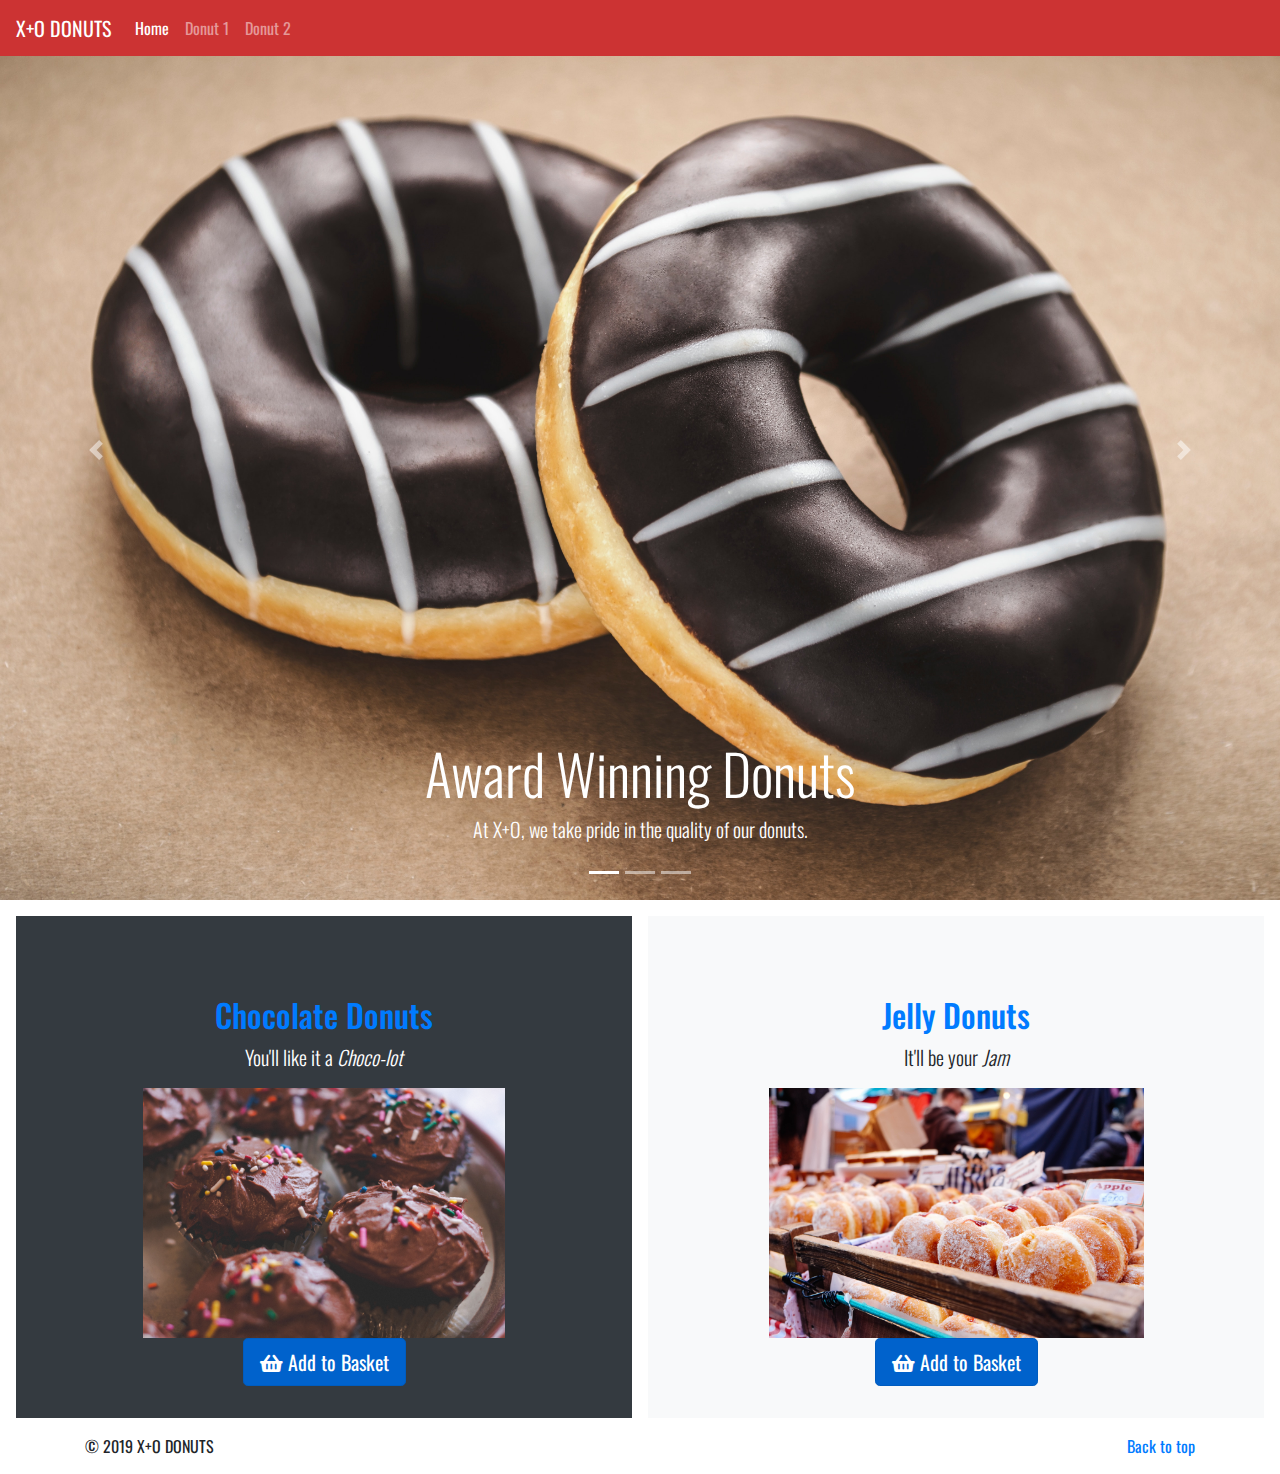
==== commit 668ccb19: "condensed js and css into singular files" ====
--- a/q4/www/index.html
+++ b/q4/www/index.html
@@ -4,20 +4,10 @@
 <head>
   <meta charset="utf-8">
   <meta name="viewport" content="width=device-width, initial-scale=1">
-  <meta name="generator" content="Jekyll v3.8.5">
   <title>X+O Donuts</title>
   <link href="img/favicon.ico" rel="icon" type="image/x-icon" />
-
-
-  <!-- Bootstrap core CSS -->
-  <!-- DO NOT TAMPER WITH BOOTSTRAP.MIN.CSS, any changes will cause the site to not look as intended and destory styling!-->
-  <link href="css/bootstrap.min.css" rel="stylesheet" <script src="js/jquery.min.js">
-  </script>
-  <script src="js/bootstrap.min.js"></script>
-  <script src="js/jquery.slim.min.js"></script>
-  <script src="js/bootstrap.bundle.min.js"></script>
-  <link rel="stylesheet" href="css/carousel-item.css">
-  <link href="css/product.css" rel="stylesheet">
+  <link href="css/main.css" rel="stylesheet">
+  <link rel="stylesheet" href="//use.fontawesome.com/releases/v5.0.7/css/all.css">
 </head>
 
 <body>
@@ -53,21 +43,22 @@
       <li data-target="#carouselExampleIndicators" data-slide-to="2"></li>
     </ol>
     <div class="carousel-inner" role="listbox">
-      <!-- Slide One - Set the background image (1920 x 1080) for this slide in the line below -->
+
+      <!-- Slide One -->
       <div class="carousel-item active" style="background-image: url('img/chocolate-donut.jpg')" alt="chocolate donuts">
         <div class="carousel-caption d-none d-md-block">
           <h2 class="display-4">Award Winning Donuts</h2>
           <p class="lead">At X+O, we take pride in the quality of our donuts.</p>
         </div>
       </div>
-      <!-- Slide Two - Set the background image for this slide in the line below -->
+      <!-- Slide Two -->
       <div class="carousel-item" style="background-image: url('img/donut-tray.jpg')" alt="donuts on tray">
         <div class="carousel-caption d-none d-md-block">
           <h2 class="display-4">From Us to You</h2>
           <p class="lead">Every donut is made with utmost care and passion.</p>
         </div>
       </div>
-      <!-- Slide Three - Set the background image for this slide in the line below -->
+      <!-- Slide Three -->
       <div class="carousel-item" style="background-image: url('img/donut-share.jpg')" alt="people cheering with donuts">
         <div class="carousel-caption d-none d-md-block">
           <h2 class="display-4">For Any Occassion</h2>
@@ -92,31 +83,35 @@
     <div class="d-md-flex flex-md-equal w-100 my-md-3 pl-md-3">
       <div class="bg-dark mr-md-3 pt-3 px-3 pt-md-5 px-md-5 text-center text-white overflow-hidden">
         <div class="my-3 py-3">
-          <h2 class="display-5">Chocolate Donuts</h2>
+          <h2 class="display-5"><a href="donut1/index.html">Chocolate Donuts</a></h2>
           <p class="lead">You'll like it a <i>Choco-lot</i></p>
+          <img src="img/chocolate.jpg" alt="chocolate donuts" style=width="444.44px" height="250px"><br>
+          <a href="#" class="btn btn-primary btn-lg active" role="button" aria-pressed="true"><i class="fas fa-shopping-basket"></i>
+            Add to Basket</a>
         </div>
-        <img src="img/chocolate.jpg" alt="chocolate donuts" style=width="168.75px" height="300px">
       </div>
       <div class="bg-light mr-md-3 pt-3 px-3 pt-md-5 px-md-5 text-center overflow-hidden">
         <div class="my-3 p-3">
-          <h2 class="display-5">Jelly Donuts</h2>
+          <h2 class="display-5"><a href="donut2/index.html">Jelly Donuts</a></h2>
           <p class="lead">It'll be your <i>Jam</i></p>
+          <img src="img/jelly.jpg" alt="jelly donuts" style=width="444.44px" height="250px"><br>
+          <a href="#" class="btn btn-primary btn-lg active" role="button" aria-pressed="true"><i class="fas fa-shopping-basket"></i>
+            Add to Basket</a>
+
         </div>
-        <img src="img/jelly.jpg" alt="jelly donuts" style=width="168.75px" height="300px">
       </div>
     </div>
 
-    <!-- FOOTER -->
+    <!-- footer -->
     <footer class="container">
       <p class="float-right"><a href="#">Back to top</a></p>
-      <p>&copy; 2017-2019 X+O DONUTS</p>
+      <p>&copy; 2019 X+O DONUTS</p>
     </footer>
   </main>
-  <script src="js/jquery.slim.min.js" integrity="sha384-q8i/X+965DzO0rT7abK41JStQIAqVgRVzpbzo5smXKp4YfRvH+8abtTE1Pi6jizo" crossorigin="anonymous"></script>
-  <script>
-    window.jQuery || document.write('<script src="js/jquery-slim.min.js"><\/script>')
-  </script>
-  <script src="js/bootstrap.bundle.min.js" integrity="sha384-xrRywqdh3PHs8keKZN+8zzc5TX0GRTLCcmivcbNJWm2rs5C8PRhcEn3czEjhAO9o" crossorigin="anonymous"></script>
+
+  <!-- js script -->
+  <script src="js/app.min.js"></script>
+
 </body>
 
 </html>
--- a/q4/www/css/main.css
+++ b/q4/www/css/main.css
@@ -0,0 +1,11 @@
+@import url(http://fonts.googleapis.com/css?family=Oswald:400,300,700);.carousel-item{height:100vh;min-height:350px;background:no-repeat center center scroll;-webkit-background-size:cover;-moz-background-size:cover;-o-background-size:cover;background-size:cover}.carousel.fade{opacity:1}.carousel.fade .item{transition:opacity ease-out .7s;left:0;opacity:0;top:0;position:absolute;width:100%;display:block}.carousel.fade .item:first-child{top:auto;opacity:1;position:relative}.carousel.fade .item.active{opacity:1}@import url(http://fonts.googleapis.com/css?family=Oswald:400,300,700);.container{max-width:960px}.site-header{background-color:rgba(0,0,0,.85);-webkit-backdrop-filter:saturate(180%) blur(20px);backdrop-filter:saturate(180%) blur(20px)}.site-header a{color:#999;transition:ease-in-out color .15s}.site-header a:hover{color:#fff;text-decoration:none}.product-device{position:absolute;right:10%;bottom:-30%;width:300px;height:540px;background-color:#333;border-radius:21px;-webkit-transform:rotate(30deg);transform:rotate(30deg)}.product-device::before{position:absolute;top:10%;right:10px;bottom:10%;left:10px;content:"";background-color:rgba(255,255,255,.1);border-radius:5px}.product-device-2{top:-25%;right:auto;bottom:0;left:5%;background-color:#e5e5e5}.flex-equal>*{-ms-flex:1;flex:1}@media(min-width:768px){.flex-md-equal>*{-ms-flex:1;flex:1}}.overflow-hidden{overflow:hidden}/*!
+* Bootstrap v4.3.1 (https://getbootstrap.com/)
+* Copyright 2011-2019 The Bootstrap Authors
+* Copyright 2011-2019 Twitter, Inc.
+* Licensed under MIT (https://github.com/twbs/bootstrap/blob/master/LICENSE)
+*/:root{--blue:#007bff;--indigo:#6610f2;--purple:#6f42c1;--pink:#e83e8c;--red:#dc3545;--orange:#fd7e14;--yellow:#ffc107;--green:#28a745;--teal:#20c997;--cyan:#17a2b8;--white:#fff;--gray:#6c757d;--gray-dark:#343a40;--primary:#007bff;--secondary:#6c757d;--success:#28a745;--info:#17a2b8;--warning:#ffc107;--danger:#dc3545;--light:#f8f9fa;--dark:#343a40;--breakpoint-xs:0;--breakpoint-sm:576px;--breakpoint-md:768px;--breakpoint-lg:992px;--breakpoint-xl:1200px;--font-family-sans-serif:-apple-system,BlinkMacSystemFont,"Segoe UI",Roboto,"Helvetica Neue",Arial,"Noto Sans",sans-serif,"Apple Color Emoji","Segoe UI Emoji","Segoe UI Symbol","Noto Color Emoji";--font-family-monospace:SFMono-Regular,Menlo,Monaco,Consolas,"Liberation Mono","Courier New",monospace}*,::after,::before{box-sizing:border-box}html{font-family:sans-serif;line-height:1.15;-webkit-text-size-adjust:100%;-webkit-tap-highlight-color:transparent}article,aside,figcaption,figure,footer,header,hgroup,main,nav,section{display:block}body{margin:0;font-family:-apple-system,BlinkMacSystemFont,"Segoe UI",Roboto,"Helvetica Neue",Arial,"Noto Sans",sans-serif,"Apple Color Emoji","Segoe UI Emoji","Segoe UI Symbol","Noto Color Emoji";font-size:1rem;font-weight:400;line-height:1.5;color:#212529;text-align:left;background-color:#fff}[tabindex="-1"]:focus{outline:0!important}hr{box-sizing:content-box;height:0;overflow:visible}h1,h2,h3,h4,h5,h6{margin-top:0;margin-bottom:.5rem}p{margin-top:0;margin-bottom:1rem}abbr[data-original-title],abbr[title]{text-decoration:underline;-webkit-text-decoration:underline dotted;text-decoration:underline dotted;cursor:help;border-bottom:0;-webkit-text-decoration-skip-ink:none;text-decoration-skip-ink:none}address{margin-bottom:1rem;font-style:normal;line-height:inherit}dl,ol,ul{margin-top:0;margin-bottom:1rem}ol ol,ol ul,ul ol,ul ul{margin-bottom:0}dt{font-weight:700}dd{margin-bottom:.5rem;margin-left:0}blockquote{margin:0 0 1rem}b,strong{font-weight:bolder}small{font-size:80%}sub,sup{position:relative;font-size:75%;line-height:0;vertical-align:baseline}sub{bottom:-.25em}sup{top:-.5em}a{color:#007bff;text-decoration:none;background-color:transparent}a:hover{color:#0056b3;text-decoration:underline}a:not([href]):not([tabindex]){color:inherit;text-decoration:none}a:not([href]):not([tabindex]):focus,a:not([href]):not([tabindex]):hover{color:inherit;text-decoration:none}a:not([href]):not([tabindex]):focus{outline:0}code,kbd,pre,samp{font-family:SFMono-Regular,Menlo,Monaco,Consolas,"Liberation Mono","Courier New",monospace;font-size:1em}pre{margin-top:0;margin-bottom:1rem;overflow:auto}figure{margin:0 0 1rem}img{vertical-align:middle;border-style:none}svg{overflow:hidden;vertical-align:middle}table{border-collapse:collapse}caption{padding-top:.75rem;padding-bottom:.75rem;color:#6c757d;text-align:left;caption-side:bottom}th{text-align:inherit}label{display:inline-block;margin-bottom:.5rem}button{border-radius:0}button:focus{outline:1px dotted;outline:5px auto -webkit-focus-ring-color}button,input,optgroup,select,textarea{margin:0;font-family:inherit;font-size:inherit;line-height:inherit}button,input{overflow:visible}button,select{text-transform:none}select{word-wrap:normal}[type=button],[type=reset],[type=submit],button{-webkit-appearance:button}[type=button]:not(:disabled),[type=reset]:not(:disabled),[type=submit]:not(:disabled),button:not(:disabled){cursor:pointer}[type=button]::-moz-focus-inner,[type=reset]::-moz-focus-inner,[type=submit]::-moz-focus-inner,button::-moz-focus-inner{padding:0;border-style:none}input[type=checkbox],input[type=radio]{box-sizing:border-box;padding:0}input[type=date],input[type=datetime-local],input[type=month],input[type=time]{-webkit-appearance:listbox}textarea{overflow:auto;resize:vertical}fieldset{min-width:0;padding:0;margin:0;border:0}legend{display:block;width:100%;max-width:100%;padding:0;margin-bottom:.5rem;font-size:1.5rem;line-height:inherit;color:inherit;white-space:normal}progress{vertical-align:baseline}[type=number]::-webkit-inner-spin-button,[type=number]::-webkit-outer-spin-button{height:auto}[type=search]{outline-offset:-2px;-webkit-appearance:none}[type=search]::-webkit-search-decoration{-webkit-appearance:none}::-webkit-file-upload-button{font:inherit;-webkit-appearance:button}output{display:inline-block}summary{display:list-item;cursor:pointer}template{display:none}[hidden]{display:none!important}.h1,.h2,.h3,.h4,.h5,.h6,h1,h2,h3,h4,h5,h6{margin-bottom:.5rem;font-weight:500;line-height:1.2}.h1,h1{font-size:2.5rem}.h2,h2{font-size:2rem}.h3,h3{font-size:1.75rem}.h4,h4{font-size:1.5rem}.h5,h5{font-size:1.25rem}.h6,h6{font-size:1rem}.lead{font-size:1.25rem;font-weight:300}.display-1{font-size:6rem;font-weight:300;line-height:1.2}.display-2{font-size:5.5rem;font-weight:300;line-height:1.2}.display-3{font-size:4.5rem;font-weight:300;line-height:1.2}.display-4{font-size:3.5rem;font-weight:300;line-height:1.2}hr{margin-top:1rem;margin-bottom:1rem;border:0;border-top:1px solid rgba(0,0,0,.1)}.small,small{font-size:80%;font-weight:400}.mark,mark{padding:.2em;background-color:#fcf8e3}.list-unstyled{padding-left:0;list-style:none}.list-inline{padding-left:0;list-style:none}.list-inline-item{display:inline-block}.list-inline-item:not(:last-child){margin-right:.5rem}.initialism{font-size:90%;text-transform:uppercase}.blockquote{margin-bottom:1rem;font-size:1.25rem}.blockquote-footer{display:block;font-size:80%;color:#6c757d}.blockquote-footer::before{content:"\2014\00A0"}.img-fluid{max-width:100%;height:auto}.img-thumbnail{padding:.25rem;background-color:#fff;border:1px solid #dee2e6;border-radius:.25rem;max-width:100%;height:auto}.figure{display:inline-block}.figure-img{margin-bottom:.5rem;line-height:1}.figure-caption{font-size:90%;color:#6c757d}code{font-size:87.5%;color:#e83e8c;word-break:break-word}a>code{color:inherit}kbd{padding:.2rem .4rem;font-size:87.5%;color:#fff;background-color:#212529;border-radius:.2rem}kbd kbd{padding:0;font-size:100%;font-weight:700}pre{display:block;font-size:87.5%;color:#212529}pre code{font-size:inherit;color:inherit;word-break:normal}.pre-scrollable{max-height:340px;overflow-y:scroll}.container{width:100%;padding-right:15px;padding-left:15px;margin-right:auto;margin-left:auto}@media(min-width:576px){.container{max-width:540px}}@media(min-width:768px){.container{max-width:720px}}@media(min-width:992px){.container{max-width:960px}}@media(min-width:1200px){.container{max-width:1140px}}.container-fluid{width:100%;padding-right:15px;padding-left:15px;margin-right:auto;margin-left:auto}.row{display:-ms-flexbox;display:flex;-ms-flex-wrap:wrap;flex-wrap:wrap;margin-right:-15px;margin-left:-15px}.no-gutters{margin-right:0;margin-left:0}.no-gutters>.col,.no-gutters>[class*=col-]{padding-right:0;padding-left:0}.col,.col-1,.col-10,.col-11,.col-12,.col-2,.col-3,.col-4,.col-5,.col-6,.col-7,.col-8,.col-9,.col-auto,.col-lg,.col-lg-1,.col-lg-10,.col-lg-11,.col-lg-12,.col-lg-2,.col-lg-3,.col-lg-4,.col-lg-5,.col-lg-6,.col-lg-7,.col-lg-8,.col-lg-9,.col-lg-auto,.col-md,.col-md-1,.col-md-10,.col-md-11,.col-md-12,.col-md-2,.col-md-3,.col-md-4,.col-md-5,.col-md-6,.col-md-7,.col-md-8,.col-md-9,.col-md-auto,.col-sm,.col-sm-1,.col-sm-10,.col-sm-11,.col-sm-12,.col-sm-2,.col-sm-3,.col-sm-4,.col-sm-5,.col-sm-6,.col-sm-7,.col-sm-8,.col-sm-9,.col-sm-auto,.col-xl,.col-xl-1,.col-xl-10,.col-xl-11,.col-xl-12,.col-xl-2,.col-xl-3,.col-xl-4,.col-xl-5,.col-xl-6,.col-xl-7,.col-xl-8,.col-xl-9,.col-xl-auto{position:relative;width:100%;padding-right:15px;padding-left:15px}.col{-ms-flex-preferred-size:0;flex-basis:0;-ms-flex-positive:1;flex-grow:1;max-width:100%}.col-auto{-ms-flex:0 0 auto;flex:0 0 auto;width:auto;max-width:100%}.col-1{-ms-flex:0 0 8.333333%;flex:0 0 8.333333%;max-width:8.333333%}.col-2{-ms-flex:0 0 16.666667%;flex:0 0 16.666667%;max-width:16.666667%}.col-3{-ms-flex:0 0 25%;flex:0 0 25%;max-width:25%}.col-4{-ms-flex:0 0 33.333333%;flex:0 0 33.333333%;max-width:33.333333%}.col-5{-ms-flex:0 0 41.666667%;flex:0 0 41.666667%;max-width:41.666667%}.col-6{-ms-flex:0 0 50%;flex:0 0 50%;max-width:50%}.col-7{-ms-flex:0 0 58.333333%;flex:0 0 58.333333%;max-width:58.333333%}.col-8{-ms-flex:0 0 66.666667%;flex:0 0 66.666667%;max-width:66.666667%}.col-9{-ms-flex:0 0 75%;flex:0 0 75%;max-width:75%}.col-10{-ms-flex:0 0 83.333333%;flex:0 0 83.333333%;max-width:83.333333%}.col-11{-ms-flex:0 0 91.666667%;flex:0 0 91.666667%;max-width:91.666667%}.col-12{-ms-flex:0 0 100%;flex:0 0 100%;max-width:100%}.order-first{-ms-flex-order:-1;order:-1}.order-last{-ms-flex-order:13;order:13}.order-0{-ms-flex-order:0;order:0}.order-1{-ms-flex-order:1;order:1}.order-2{-ms-flex-order:2;order:2}.order-3{-ms-flex-order:3;order:3}.order-4{-ms-flex-order:4;order:4}.order-5{-ms-flex-order:5;order:5}.order-6{-ms-flex-order:6;order:6}.order-7{-ms-flex-order:7;order:7}.order-8{-ms-flex-order:8;order:8}.order-9{-ms-flex-order:9;order:9}.order-10{-ms-flex-order:10;order:10}.order-11{-ms-flex-order:11;order:11}.order-12{-ms-flex-order:12;order:12}.offset-1{margin-left:8.333333%}.offset-2{margin-left:16.666667%}.offset-3{margin-left:25%}.offset-4{margin-left:33.333333%}.offset-5{margin-left:41.666667%}.offset-6{margin-left:50%}.offset-7{margin-left:58.333333%}.offset-8{margin-left:66.666667%}.offset-9{margin-left:75%}.offset-10{margin-left:83.333333%}.offset-11{margin-left:91.666667%}@media(min-width:576px){.col-sm{-ms-flex-preferred-size:0;flex-basis:0;-ms-flex-positive:1;flex-grow:1;max-width:100%}.col-sm-auto{-ms-flex:0 0 auto;flex:0 0 auto;width:auto;max-width:100%}.col-sm-1{-ms-flex:0 0 8.333333%;flex:0 0 8.333333%;max-width:8.333333%}.col-sm-2{-ms-flex:0 0 16.666667%;flex:0 0 16.666667%;max-width:16.666667%}.col-sm-3{-ms-flex:0 0 25%;flex:0 0 25%;max-width:25%}.col-sm-4{-ms-flex:0 0 33.333333%;flex:0 0 33.333333%;max-width:33.333333%}.col-sm-5{-ms-flex:0 0 41.666667%;flex:0 0 41.666667%;max-width:41.666667%}.col-sm-6{-ms-flex:0 0 50%;flex:0 0 50%;max-width:50%}.col-sm-7{-ms-flex:0 0 58.333333%;flex:0 0 58.333333%;max-width:58.333333%}.col-sm-8{-ms-flex:0 0 66.666667%;flex:0 0 66.666667%;max-width:66.666667%}.col-sm-9{-ms-flex:0 0 75%;flex:0 0 75%;max-width:75%}.col-sm-10{-ms-flex:0 0 83.333333%;flex:0 0 83.333333%;max-width:83.333333%}.col-sm-11{-ms-flex:0 0 91.666667%;flex:0 0 91.666667%;max-width:91.666667%}.col-sm-12{-ms-flex:0 0 100%;flex:0 0 100%;max-width:100%}.order-sm-first{-ms-flex-order:-1;order:-1}.order-sm-last{-ms-flex-order:13;order:13}.order-sm-0{-ms-flex-order:0;order:0}.order-sm-1{-ms-flex-order:1;order:1}.order-sm-2{-ms-flex-order:2;order:2}.order-sm-3{-ms-flex-order:3;order:3}.order-sm-4{-ms-flex-order:4;order:4}.order-sm-5{-ms-flex-order:5;order:5}.order-sm-6{-ms-flex-order:6;order:6}.order-sm-7{-ms-flex-order:7;order:7}.order-sm-8{-ms-flex-order:8;order:8}.order-sm-9{-ms-flex-order:9;order:9}.order-sm-10{-ms-flex-order:10;order:10}.order-sm-11{-ms-flex-order:11;order:11}.order-sm-12{-ms-flex-order:12;order:12}.offset-sm-0{margin-left:0}.offset-sm-1{margin-left:8.333333%}.offset-sm-2{margin-left:16.666667%}.offset-sm-3{margin-left:25%}.offset-sm-4{margin-left:33.333333%}.offset-sm-5{margin-left:41.666667%}.offset-sm-6{margin-left:50%}.offset-sm-7{margin-left:58.333333%}.offset-sm-8{margin-left:66.666667%}.offset-sm-9{margin-left:75%}.offset-sm-10{margin-left:83.333333%}.offset-sm-11{margin-left:91.666667%}}@media(min-width:768px){.col-md{-ms-flex-preferred-size:0;flex-basis:0;-ms-flex-positive:1;flex-grow:1;max-width:100%}.col-md-auto{-ms-flex:0 0 auto;flex:0 0 auto;width:auto;max-width:100%}.col-md-1{-ms-flex:0 0 8.333333%;flex:0 0 8.333333%;max-width:8.333333%}.col-md-2{-ms-flex:0 0 16.666667%;flex:0 0 16.666667%;max-width:16.666667%}.col-md-3{-ms-flex:0 0 25%;flex:0 0 25%;max-width:25%}.col-md-4{-ms-flex:0 0 33.333333%;flex:0 0 33.333333%;max-width:33.333333%}.col-md-5{-ms-flex:0 0 41.666667%;flex:0 0 41.666667%;max-width:41.666667%}.col-md-6{-ms-flex:0 0 50%;flex:0 0 50%;max-width:50%}.col-md-7{-ms-flex:0 0 58.333333%;flex:0 0 58.333333%;max-width:58.333333%}.col-md-8{-ms-flex:0 0 66.666667%;flex:0 0 66.666667%;max-width:66.666667%}.col-md-9{-ms-flex:0 0 75%;flex:0 0 75%;max-width:75%}.col-md-10{-ms-flex:0 0 83.333333%;flex:0 0 83.333333%;max-width:83.333333%}.col-md-11{-ms-flex:0 0 91.666667%;flex:0 0 91.666667%;max-width:91.666667%}.col-md-12{-ms-flex:0 0 100%;flex:0 0 100%;max-width:100%}.order-md-first{-ms-flex-order:-1;order:-1}.order-md-last{-ms-flex-order:13;order:13}.order-md-0{-ms-flex-order:0;order:0}.order-md-1{-ms-flex-order:1;order:1}.order-md-2{-ms-flex-order:2;order:2}.order-md-3{-ms-flex-order:3;order:3}.order-md-4{-ms-flex-order:4;order:4}.order-md-5{-ms-flex-order:5;order:5}.order-md-6{-ms-flex-order:6;order:6}.order-md-7{-ms-flex-order:7;order:7}.order-md-8{-ms-flex-order:8;order:8}.order-md-9{-ms-flex-order:9;order:9}.order-md-10{-ms-flex-order:10;order:10}.order-md-11{-ms-flex-order:11;order:11}.order-md-12{-ms-flex-order:12;order:12}.offset-md-0{margin-left:0}.offset-md-1{margin-left:8.333333%}.offset-md-2{margin-left:16.666667%}.offset-md-3{margin-left:25%}.offset-md-4{margin-left:33.333333%}.offset-md-5{margin-left:41.666667%}.offset-md-6{margin-left:50%}.offset-md-7{margin-left:58.333333%}.offset-md-8{margin-left:66.666667%}.offset-md-9{margin-left:75%}.offset-md-10{margin-left:83.333333%}.offset-md-11{margin-left:91.666667%}}@media(min-width:992px){.col-lg{-ms-flex-preferred-size:0;flex-basis:0;-ms-flex-positive:1;flex-grow:1;max-width:100%}.col-lg-auto{-ms-flex:0 0 auto;flex:0 0 auto;width:auto;max-width:100%}.col-lg-1{-ms-flex:0 0 8.333333%;flex:0 0 8.333333%;max-width:8.333333%}.col-lg-2{-ms-flex:0 0 16.666667%;flex:0 0 16.666667%;max-width:16.666667%}.col-lg-3{-ms-flex:0 0 25%;flex:0 0 25%;max-width:25%}.col-lg-4{-ms-flex:0 0 33.333333%;flex:0 0 33.333333%;max-width:33.333333%}.col-lg-5{-ms-flex:0 0 41.666667%;flex:0 0 41.666667%;max-width:41.666667%}.col-lg-6{-ms-flex:0 0 50%;flex:0 0 50%;max-width:50%}.col-lg-7{-ms-flex:0 0 58.333333%;flex:0 0 58.333333%;max-width:58.333333%}.col-lg-8{-ms-flex:0 0 66.666667%;flex:0 0 66.666667%;max-width:66.666667%}.col-lg-9{-ms-flex:0 0 75%;flex:0 0 75%;max-width:75%}.col-lg-10{-ms-flex:0 0 83.333333%;flex:0 0 83.333333%;max-width:83.333333%}.col-lg-11{-ms-flex:0 0 91.666667%;flex:0 0 91.666667%;max-width:91.666667%}.col-lg-12{-ms-flex:0 0 100%;flex:0 0 100%;max-width:100%}.order-lg-first{-ms-flex-order:-1;order:-1}.order-lg-last{-ms-flex-order:13;order:13}.order-lg-0{-ms-flex-order:0;order:0}.order-lg-1{-ms-flex-order:1;order:1}.order-lg-2{-ms-flex-order:2;order:2}.order-lg-3{-ms-flex-order:3;order:3}.order-lg-4{-ms-flex-order:4;order:4}.order-lg-5{-ms-flex-order:5;order:5}.order-lg-6{-ms-flex-order:6;order:6}.order-lg-7{-ms-flex-order:7;order:7}.order-lg-8{-ms-flex-order:8;order:8}.order-lg-9{-ms-flex-order:9;order:9}.order-lg-10{-ms-flex-order:10;order:10}.order-lg-11{-ms-flex-order:11;order:11}.order-lg-12{-ms-flex-order:12;order:12}.offset-lg-0{margin-left:0}.offset-lg-1{margin-left:8.333333%}.offset-lg-2{margin-left:16.666667%}.offset-lg-3{margin-left:25%}.offset-lg-4{margin-left:33.333333%}.offset-lg-5{margin-left:41.666667%}.offset-lg-6{margin-left:50%}.offset-lg-7{margin-left:58.333333%}.offset-lg-8{margin-left:66.666667%}.offset-lg-9{margin-left:75%}.offset-lg-10{margin-left:83.333333%}.offset-lg-11{margin-left:91.666667%}}@media(min-width:1200px){.col-xl{-ms-flex-preferred-size:0;flex-basis:0;-ms-flex-positive:1;flex-grow:1;max-width:100%}.col-xl-auto{-ms-flex:0 0 auto;flex:0 0 auto;width:auto;max-width:100%}.col-xl-1{-ms-flex:0 0 8.333333%;flex:0 0 8.333333%;max-width:8.333333%}.col-xl-2{-ms-flex:0 0 16.666667%;flex:0 0 16.666667%;max-width:16.666667%}.col-xl-3{-ms-flex:0 0 25%;flex:0 0 25%;max-width:25%}.col-xl-4{-ms-flex:0 0 33.333333%;flex:0 0 33.333333%;max-width:33.333333%}.col-xl-5{-ms-flex:0 0 41.666667%;flex:0 0 41.666667%;max-width:41.666667%}.col-xl-6{-ms-flex:0 0 50%;flex:0 0 50%;max-width:50%}.col-xl-7{-ms-flex:0 0 58.333333%;flex:0 0 58.333333%;max-width:58.333333%}.col-xl-8{-ms-flex:0 0 66.666667%;flex:0 0 66.666667%;max-width:66.666667%}.col-xl-9{-ms-flex:0 0 75%;flex:0 0 75%;max-width:75%}.col-xl-10{-ms-flex:0 0 83.333333%;flex:0 0 83.333333%;max-width:83.333333%}.col-xl-11{-ms-flex:0 0 91.666667%;flex:0 0 91.666667%;max-width:91.666667%}.col-xl-12{-ms-flex:0 0 100%;flex:0 0 100%;max-width:100%}.order-xl-first{-ms-flex-order:-1;order:-1}.order-xl-last{-ms-flex-order:13;order:13}.order-xl-0{-ms-flex-order:0;order:0}.order-xl-1{-ms-flex-order:1;order:1}.order-xl-2{-ms-flex-order:2;order:2}.order-xl-3{-ms-flex-order:3;order:3}.order-xl-4{-ms-flex-order:4;order:4}.order-xl-5{-ms-flex-order:5;order:5}.order-xl-6{-ms-flex-order:6;order:6}.order-xl-7{-ms-flex-order:7;order:7}.order-xl-8{-ms-flex-order:8;order:8}.order-xl-9{-ms-flex-order:9;order:9}.order-xl-10{-ms-flex-order:10;order:10}.order-xl-11{-ms-flex-order:11;order:11}.order-xl-12{-ms-flex-order:12;order:12}.offset-xl-0{margin-left:0}.offset-xl-1{margin-left:8.333333%}.offset-xl-2{margin-left:16.666667%}.offset-xl-3{margin-left:25%}.offset-xl-4{margin-left:33.333333%}.offset-xl-5{margin-left:41.666667%}.offset-xl-6{margin-left:50%}.offset-xl-7{margin-left:58.333333%}.offset-xl-8{margin-left:66.666667%}.offset-xl-9{margin-left:75%}.offset-xl-10{margin-left:83.333333%}.offset-xl-11{margin-left:91.666667%}}.table{width:100%;margin-bottom:1rem;color:#212529}.table td,.table th{padding:.75rem;vertical-align:top;border-top:1px solid #dee2e6}.table thead th{vertical-align:bottom;border-bottom:2px solid #dee2e6}.table tbody+tbody{border-top:2px solid #dee2e6}.table-sm td,.table-sm th{padding:.3rem}.table-bordered{border:1px solid #dee2e6}.table-bordered td,.table-bordered th{border:1px solid #dee2e6}.table-bordered thead td,.table-bordered thead th{border-bottom-width:2px}.table-borderless tbody+tbody,.table-borderless td,.table-borderless th,.table-borderless thead th{border:0}.table-striped tbody tr:nth-of-type(odd){background-color:rgba(0,0,0,.05)}.table-hover tbody tr:hover{color:#212529;background-color:rgba(0,0,0,.075)}.table-primary,.table-primary>td,.table-primary>th{background-color:#b8daff}.table-primary tbody+tbody,.table-primary td,.table-primary th,.table-primary thead th{border-color:#7abaff}.table-hover .table-primary:hover{background-color:#9fcdff}.table-hover .table-primary:hover>td,.table-hover .table-primary:hover>th{background-color:#9fcdff}.table-secondary,.table-secondary>td,.table-secondary>th{background-color:#d6d8db}.table-secondary tbody+tbody,.table-secondary td,.table-secondary th,.table-secondary thead th{border-color:#b3b7bb}.table-hover .table-secondary:hover{background-color:#c8cbcf}.table-hover .table-secondary:hover>td,.table-hover .table-secondary:hover>th{background-color:#c8cbcf}.table-success,.table-success>td,.table-success>th{background-color:#c3e6cb}.table-success tbody+tbody,.table-success td,.table-success th,.table-success thead th{border-color:#8fd19e}.table-hover .table-success:hover{background-color:#b1dfbb}.table-hover .table-success:hover>td,.table-hover .table-success:hover>th{background-color:#b1dfbb}.table-info,.table-info>td,.table-info>th{background-color:#bee5eb}.table-info tbody+tbody,.table-info td,.table-info th,.table-info thead th{border-color:#86cfda}.table-hover .table-info:hover{background-color:#abdde5}.table-hover .table-info:hover>td,.table-hover .table-info:hover>th{background-color:#abdde5}.table-warning,.table-warning>td,.table-warning>th{background-color:#ffeeba}.table-warning tbody+tbody,.table-warning td,.table-warning th,.table-warning thead th{border-color:#ffdf7e}.table-hover .table-warning:hover{background-color:#ffe8a1}.table-hover .table-warning:hover>td,.table-hover .table-warning:hover>th{background-color:#ffe8a1}.table-danger,.table-danger>td,.table-danger>th{background-color:#f5c6cb}.table-danger tbody+tbody,.table-danger td,.table-danger th,.table-danger thead th{border-color:#ed969e}.table-hover .table-danger:hover{background-color:#f1b0b7}.table-hover .table-danger:hover>td,.table-hover .table-danger:hover>th{background-color:#f1b0b7}.table-light,.table-light>td,.table-light>th{background-color:#fdfdfe}.table-light tbody+tbody,.table-light td,.table-light th,.table-light thead th{border-color:#fbfcfc}.table-hover .table-light:hover{background-color:#ececf6}.table-hover .table-light:hover>td,.table-hover .table-light:hover>th{background-color:#ececf6}.table-dark,.table-dark>td,.table-dark>th{background-color:#c6c8ca}.table-dark tbody+tbody,.table-dark td,.table-dark th,.table-dark thead th{border-color:#95999c}.table-hover .table-dark:hover{background-color:#b9bbbe}.table-hover .table-dark:hover>td,.table-hover .table-dark:hover>th{background-color:#b9bbbe}.table-active,.table-active>td,.table-active>th{background-color:rgba(0,0,0,.075)}.table-hover .table-active:hover{background-color:rgba(0,0,0,.075)}.table-hover .table-active:hover>td,.table-hover .table-active:hover>th{background-color:rgba(0,0,0,.075)}.table .thead-dark th{color:#fff;background-color:#343a40;border-color:#454d55}.table .thead-light th{color:#495057;background-color:#e9ecef;border-color:#dee2e6}.table-dark{color:#fff;background-color:#343a40}.table-dark td,.table-dark th,.table-dark thead th{border-color:#454d55}.table-dark.table-bordered{border:0}.table-dark.table-striped tbody tr:nth-of-type(odd){background-color:rgba(255,255,255,.05)}.table-dark.table-hover tbody tr:hover{color:#fff;background-color:rgba(255,255,255,.075)}@media(max-width:575.98px){.table-responsive-sm{display:block;width:100%;overflow-x:auto;-webkit-overflow-scrolling:touch}.table-responsive-sm>.table-bordered{border:0}}@media(max-width:767.98px){.table-responsive-md{display:block;width:100%;overflow-x:auto;-webkit-overflow-scrolling:touch}.table-responsive-md>.table-bordered{border:0}}@media(max-width:991.98px){.table-responsive-lg{display:block;width:100%;overflow-x:auto;-webkit-overflow-scrolling:touch}.table-responsive-lg>.table-bordered{border:0}}@media(max-width:1199.98px){.table-responsive-xl{display:block;width:100%;overflow-x:auto;-webkit-overflow-scrolling:touch}.table-responsive-xl>.table-bordered{border:0}}.table-responsive{display:block;width:100%;overflow-x:auto;-webkit-overflow-scrolling:touch}.table-responsive>.table-bordered{border:0}.form-control{display:block;width:100%;height:calc(1.5em+.75rem+2px);padding:.375rem .75rem;font-size:1rem;font-weight:400;line-height:1.5;color:#495057;background-color:#fff;background-clip:padding-box;border:1px solid #ced4da;border-radius:.25rem;transition:border-color .15s ease-in-out,box-shadow .15s ease-in-out}@media(prefers-reduced-motion:reduce){.form-control{transition:none}}.form-control::-ms-expand{background-color:transparent;border:0}.form-control:focus{color:#495057;background-color:#fff;border-color:#80bdff;outline:0;box-shadow:0 0 0 .2rem rgba(0,123,255,.25)}.form-control::-webkit-input-placeholder{color:#6c757d;opacity:1}.form-control::-moz-placeholder{color:#6c757d;opacity:1}.form-control:-ms-input-placeholder{color:#6c757d;opacity:1}.form-control::-ms-input-placeholder{color:#6c757d;opacity:1}.form-control::placeholder{color:#6c757d;opacity:1}.form-control:disabled,.form-control[readonly]{background-color:#e9ecef;opacity:1}select.form-control:focus::-ms-value{color:#495057;background-color:#fff}.form-control-file,.form-control-range{display:block;width:100%}.col-form-label{padding-top:calc(.375rem+1px);padding-bottom:calc(.375rem+1px);margin-bottom:0;font-size:inherit;line-height:1.5}.col-form-label-lg{padding-top:calc(.5rem+1px);padding-bottom:calc(.5rem+1px);font-size:1.25rem;line-height:1.5}.col-form-label-sm{padding-top:calc(.25rem+1px);padding-bottom:calc(.25rem+1px);font-size:.875rem;line-height:1.5}.form-control-plaintext{display:block;width:100%;padding-top:.375rem;padding-bottom:.375rem;margin-bottom:0;line-height:1.5;color:#212529;background-color:transparent;border:solid transparent;border-width:1px 0}.form-control-plaintext.form-control-lg,.form-control-plaintext.form-control-sm{padding-right:0;padding-left:0}.form-control-sm{height:calc(1.5em+.5rem+2px);padding:.25rem .5rem;font-size:.875rem;line-height:1.5;border-radius:.2rem}.form-control-lg{height:calc(1.5em+1rem+2px);padding:.5rem 1rem;font-size:1.25rem;line-height:1.5;border-radius:.3rem}select.form-control[multiple],select.form-control[size]{height:auto}textarea.form-control{height:auto}.form-group{margin-bottom:1rem}.form-text{display:block;margin-top:.25rem}.form-row{display:-ms-flexbox;display:flex;-ms-flex-wrap:wrap;flex-wrap:wrap;margin-right:-5px;margin-left:-5px}.form-row>.col,.form-row>[class*=col-]{padding-right:5px;padding-left:5px}.form-check{position:relative;display:block;padding-left:1.25rem}.form-check-input{position:absolute;margin-top:.3rem;margin-left:-1.25rem}.form-check-input:disabled~.form-check-label{color:#6c757d}.form-check-label{margin-bottom:0}.form-check-inline{display:-ms-inline-flexbox;display:inline-flex;-ms-flex-align:center;align-items:center;padding-left:0;margin-right:.75rem}.form-check-inline .form-check-input{position:static;margin-top:0;margin-right:.3125rem;margin-left:0}.valid-feedback{display:none;width:100%;margin-top:.25rem;font-size:80%;color:#28a745}.valid-tooltip{position:absolute;top:100%;z-index:5;display:none;max-width:100%;padding:.25rem .5rem;margin-top:.1rem;font-size:.875rem;line-height:1.5;color:#fff;background-color:rgba(40,167,69,.9);border-radius:.25rem}.form-control.is-valid,.was-validated .form-control:valid{border-color:#28a745;padding-right:calc(1.5em+.75rem);background-image:url("data:image/svg+xml,%3csvg xmlns='http://www.w3.org/2000/svg' viewBox='0 0 8 8'%3e%3cpath fill='%2328a745' d='M2.3 6.73L.6 4.53c-.4-1.04.46-1.4 1.1-.8l1.1 1.4 3.4-3.8c.6-.63 1.6-.27 1.2.7l-4 4.6c-.43.5-.8.4-1.1.1z'/%3e%3c/svg%3e");background-repeat:no-repeat;background-position:center right calc(.375em+.1875rem);background-size:calc(.75em+.375rem) calc(.75em+.375rem)}.form-control.is-valid:focus,.was-validated .form-control:valid:focus{border-color:#28a745;box-shadow:0 0 0 .2rem rgba(40,167,69,.25)}.form-control.is-valid~.valid-feedback,.form-control.is-valid~.valid-tooltip,.was-validated .form-control:valid~.valid-feedback,.was-validated .form-control:valid~.valid-tooltip{display:block}.was-validated textarea.form-control:valid,textarea.form-control.is-valid{padding-right:calc(1.5em+.75rem);background-position:top calc(.375em+.1875rem) right calc(.375em+.1875rem)}.custom-select.is-valid,.was-validated .custom-select:valid{border-color:#28a745;padding-right:calc((1em+.75rem) * 3 / 4+1.75rem);background:url("data:image/svg+xml,%3csvg xmlns='http://www.w3.org/2000/svg' viewBox='0 0 4 5'%3e%3cpath fill='%23343a40' d='M2 0L0 2h4zm0 5L0 3h4z'/%3e%3c/svg%3e") no-repeat right .75rem center/8px 10px,url("data:image/svg+xml,%3csvg xmlns='http://www.w3.org/2000/svg' viewBox='0 0 8 8'%3e%3cpath fill='%2328a745' d='M2.3 6.73L.6 4.53c-.4-1.04.46-1.4 1.1-.8l1.1 1.4 3.4-3.8c.6-.63 1.6-.27 1.2.7l-4 4.6c-.43.5-.8.4-1.1.1z'/%3e%3c/svg%3e") #fff no-repeat center right 1.75rem/calc(.75em+.375rem) calc(.75em+.375rem)}.custom-select.is-valid:focus,.was-validated .custom-select:valid:focus{border-color:#28a745;box-shadow:0 0 0 .2rem rgba(40,167,69,.25)}.custom-select.is-valid~.valid-feedback,.custom-select.is-valid~.valid-tooltip,.was-validated .custom-select:valid~.valid-feedback,.was-validated .custom-select:valid~.valid-tooltip{display:block}.form-control-file.is-valid~.valid-feedback,.form-control-file.is-valid~.valid-tooltip,.was-validated .form-control-file:valid~.valid-feedback,.was-validated .form-control-file:valid~.valid-tooltip{display:block}.form-check-input.is-valid~.form-check-label,.was-validated .form-check-input:valid~.form-check-label{color:#28a745}.form-check-input.is-valid~.valid-feedback,.form-check-input.is-valid~.valid-tooltip,.was-validated .form-check-input:valid~.valid-feedback,.was-validated .form-check-input:valid~.valid-tooltip{display:block}.custom-control-input.is-valid~.custom-control-label,.was-validated .custom-control-input:valid~.custom-control-label{color:#28a745}.custom-control-input.is-valid~.custom-control-label::before,.was-validated .custom-control-input:valid~.custom-control-label::before{border-color:#28a745}.custom-control-input.is-valid~.valid-feedback,.custom-control-input.is-valid~.valid-tooltip,.was-validated .custom-control-input:valid~.valid-feedback,.was-validated .custom-control-input:valid~.valid-tooltip{display:block}.custom-control-input.is-valid:checked~.custom-control-label::before,.was-validated .custom-control-input:valid:checked~.custom-control-label::before{border-color:#34ce57;background-color:#34ce57}.custom-control-input.is-valid:focus~.custom-control-label::before,.was-validated .custom-control-input:valid:focus~.custom-control-label::before{box-shadow:0 0 0 .2rem rgba(40,167,69,.25)}.custom-control-input.is-valid:focus:not(:checked)~.custom-control-label::before,.was-validated .custom-control-input:valid:focus:not(:checked)~.custom-control-label::before{border-color:#28a745}.custom-file-input.is-valid~.custom-file-label,.was-validated .custom-file-input:valid~.custom-file-label{border-color:#28a745}.custom-file-input.is-valid~.valid-feedback,.custom-file-input.is-valid~.valid-tooltip,.was-validated .custom-file-input:valid~.valid-feedback,.was-validated .custom-file-input:valid~.valid-tooltip{display:block}.custom-file-input.is-valid:focus~.custom-file-label,.was-validated .custom-file-input:valid:focus~.custom-file-label{border-color:#28a745;box-shadow:0 0 0 .2rem rgba(40,167,69,.25)}.invalid-feedback{display:none;width:100%;margin-top:.25rem;font-size:80%;color:#dc3545}.invalid-tooltip{position:absolute;top:100%;z-index:5;display:none;max-width:100%;padding:.25rem .5rem;margin-top:.1rem;font-size:.875rem;line-height:1.5;color:#fff;background-color:rgba(220,53,69,.9);border-radius:.25rem}.form-control.is-invalid,.was-validated .form-control:invalid{border-color:#dc3545;padding-right:calc(1.5em+.75rem);background-image:url("data:image/svg+xml,%3csvg xmlns='http://www.w3.org/2000/svg' fill='%23dc3545' viewBox='-2 -2 7 7'%3e%3cpath stroke='%23dc3545' d='M0 0l3 3m0-3L0 3'/%3e%3ccircle r='.5'/%3e%3ccircle cx='3' r='.5'/%3e%3ccircle cy='3' r='.5'/%3e%3ccircle cx='3' cy='3' r='.5'/%3e%3c/svg%3E");background-repeat:no-repeat;background-position:center right calc(.375em+.1875rem);background-size:calc(.75em+.375rem) calc(.75em+.375rem)}.form-control.is-invalid:focus,.was-validated .form-control:invalid:focus{border-color:#dc3545;box-shadow:0 0 0 .2rem rgba(220,53,69,.25)}.form-control.is-invalid~.invalid-feedback,.form-control.is-invalid~.invalid-tooltip,.was-validated .form-control:invalid~.invalid-feedback,.was-validated .form-control:invalid~.invalid-tooltip{display:block}.was-validated textarea.form-control:invalid,textarea.form-control.is-invalid{padding-right:calc(1.5em+.75rem);background-position:top calc(.375em+.1875rem) right calc(.375em+.1875rem)}.custom-select.is-invalid,.was-validated .custom-select:invalid{border-color:#dc3545;padding-right:calc((1em+.75rem) * 3 / 4+1.75rem);background:url("data:image/svg+xml,%3csvg xmlns='http://www.w3.org/2000/svg' viewBox='0 0 4 5'%3e%3cpath fill='%23343a40' d='M2 0L0 2h4zm0 5L0 3h4z'/%3e%3c/svg%3e") no-repeat right .75rem center/8px 10px,url("data:image/svg+xml,%3csvg xmlns='http://www.w3.org/2000/svg' fill='%23dc3545' viewBox='-2 -2 7 7'%3e%3cpath stroke='%23dc3545' d='M0 0l3 3m0-3L0 3'/%3e%3ccircle r='.5'/%3e%3ccircle cx='3' r='.5'/%3e%3ccircle cy='3' r='.5'/%3e%3ccircle cx='3' cy='3' r='.5'/%3e%3c/svg%3E") #fff no-repeat center right 1.75rem/calc(.75em+.375rem) calc(.75em+.375rem)}.custom-select.is-invalid:focus,.was-validated .custom-select:invalid:focus{border-color:#dc3545;box-shadow:0 0 0 .2rem rgba(220,53,69,.25)}.custom-select.is-invalid~.invalid-feedback,.custom-select.is-invalid~.invalid-tooltip,.was-validated .custom-select:invalid~.invalid-feedback,.was-validated .custom-select:invalid~.invalid-tooltip{display:block}.form-control-file.is-invalid~.invalid-feedback,.form-control-file.is-invalid~.invalid-tooltip,.was-validated .form-control-file:invalid~.invalid-feedback,.was-validated .form-control-file:invalid~.invalid-tooltip{display:block}.form-check-input.is-invalid~.form-check-label,.was-validated .form-check-input:invalid~.form-check-label{color:#dc3545}.form-check-input.is-invalid~.invalid-feedback,.form-check-input.is-invalid~.invalid-tooltip,.was-validated .form-check-input:invalid~.invalid-feedback,.was-validated .form-check-input:invalid~.invalid-tooltip{display:block}.custom-control-input.is-invalid~.custom-control-label,.was-validated .custom-control-input:invalid~.custom-control-label{color:#dc3545}.custom-control-input.is-invalid~.custom-control-label::before,.was-validated .custom-control-input:invalid~.custom-control-label::before{border-color:#dc3545}.custom-control-input.is-invalid~.invalid-feedback,.custom-control-input.is-invalid~.invalid-tooltip,.was-validated .custom-control-input:invalid~.invalid-feedback,.was-validated .custom-control-input:invalid~.invalid-tooltip{display:block}.custom-control-input.is-invalid:checked~.custom-control-label::before,.was-validated .custom-control-input:invalid:checked~.custom-control-label::before{border-color:#e4606d;background-color:#e4606d}.custom-control-input.is-invalid:focus~.custom-control-label::before,.was-validated .custom-control-input:invalid:focus~.custom-control-label::before{box-shadow:0 0 0 .2rem rgba(220,53,69,.25)}.custom-control-input.is-invalid:focus:not(:checked)~.custom-control-label::before,.was-validated .custom-control-input:invalid:focus:not(:checked)~.custom-control-label::before{border-color:#dc3545}.custom-file-input.is-invalid~.custom-file-label,.was-validated .custom-file-input:invalid~.custom-file-label{border-color:#dc3545}.custom-file-input.is-invalid~.invalid-feedback,.custom-file-input.is-invalid~.invalid-tooltip,.was-validated .custom-file-input:invalid~.invalid-feedback,.was-validated .custom-file-input:invalid~.invalid-tooltip{display:block}.custom-file-input.is-invalid:focus~.custom-file-label,.was-validated .custom-file-input:invalid:focus~.custom-file-label{border-color:#dc3545;box-shadow:0 0 0 .2rem rgba(220,53,69,.25)}.form-inline{display:-ms-flexbox;display:flex;-ms-flex-flow:row wrap;flex-flow:row wrap;-ms-flex-align:center;align-items:center}.form-inline .form-check{width:100%}@media(min-width:576px){.form-inline label{display:-ms-flexbox;display:flex;-ms-flex-align:center;align-items:center;-ms-flex-pack:center;justify-content:center;margin-bottom:0}.form-inline .form-group{display:-ms-flexbox;display:flex;-ms-flex:0 0 auto;flex:0 0 auto;-ms-flex-flow:row wrap;flex-flow:row wrap;-ms-flex-align:center;align-items:center;margin-bottom:0}.form-inline .form-control{display:inline-block;width:auto;vertical-align:middle}.form-inline .form-control-plaintext{display:inline-block}.form-inline .custom-select,.form-inline .input-group{width:auto}.form-inline .form-check{display:-ms-flexbox;display:flex;-ms-flex-align:center;align-items:center;-ms-flex-pack:center;justify-content:center;width:auto;padding-left:0}.form-inline .form-check-input{position:relative;-ms-flex-negative:0;flex-shrink:0;margin-top:0;margin-right:.25rem;margin-left:0}.form-inline .custom-control{-ms-flex-align:center;align-items:center;-ms-flex-pack:center;justify-content:center}.form-inline .custom-control-label{margin-bottom:0}}.btn{display:inline-block;font-weight:400;color:#212529;text-align:center;vertical-align:middle;-webkit-user-select:none;-moz-user-select:none;-ms-user-select:none;user-select:none;background-color:transparent;border:1px solid transparent;padding:.375rem .75rem;font-size:1rem;line-height:1.5;border-radius:.25rem;transition:color .15s ease-in-out,background-color .15s ease-in-out,border-color .15s ease-in-out,box-shadow .15s ease-in-out}@media(prefers-reduced-motion:reduce){.btn{transition:none}}.btn:hover{color:#212529;text-decoration:none}.btn.focus,.btn:focus{outline:0;box-shadow:0 0 0 .2rem rgba(0,123,255,.25)}.btn.disabled,.btn:disabled{opacity:.65}a.btn.disabled,fieldset:disabled a.btn{pointer-events:none}.btn-primary{color:#fff;background-color:#007bff;border-color:#007bff}.btn-primary:hover{color:#fff;background-color:#0069d9;border-color:#0062cc}.btn-primary.focus,.btn-primary:focus{box-shadow:0 0 0 .2rem rgba(38,143,255,.5)}.btn-primary.disabled,.btn-primary:disabled{color:#fff;background-color:#007bff;border-color:#007bff}.btn-primary:not(:disabled):not(.disabled).active,.btn-primary:not(:disabled):not(.disabled):active,.show>.btn-primary.dropdown-toggle{color:#fff;background-color:#0062cc;border-color:#005cbf}.btn-primary:not(:disabled):not(.disabled).active:focus,.btn-primary:not(:disabled):not(.disabled):active:focus,.show>.btn-primary.dropdown-toggle:focus{box-shadow:0 0 0 .2rem rgba(38,143,255,.5)}.btn-secondary{color:#fff;background-color:#6c757d;border-color:#6c757d}.btn-secondary:hover{color:#fff;background-color:#5a6268;border-color:#545b62}.btn-secondary.focus,.btn-secondary:focus{box-shadow:0 0 0 .2rem rgba(130,138,145,.5)}.btn-secondary.disabled,.btn-secondary:disabled{color:#fff;background-color:#6c757d;border-color:#6c757d}.btn-secondary:not(:disabled):not(.disabled).active,.btn-secondary:not(:disabled):not(.disabled):active,.show>.btn-secondary.dropdown-toggle{color:#fff;background-color:#545b62;border-color:#4e555b}.btn-secondary:not(:disabled):not(.disabled).active:focus,.btn-secondary:not(:disabled):not(.disabled):active:focus,.show>.btn-secondary.dropdown-toggle:focus{box-shadow:0 0 0 .2rem rgba(130,138,145,.5)}.btn-success{color:#fff;background-color:#28a745;border-color:#28a745}.btn-success:hover{color:#fff;background-color:#218838;border-color:#1e7e34}.btn-success.focus,.btn-success:focus{box-shadow:0 0 0 .2rem rgba(72,180,97,.5)}.btn-success.disabled,.btn-success:disabled{color:#fff;background-color:#28a745;border-color:#28a745}.btn-success:not(:disabled):not(.disabled).active,.btn-success:not(:disabled):not(.disabled):active,.show>.btn-success.dropdown-toggle{color:#fff;background-color:#1e7e34;border-color:#1c7430}.btn-success:not(:disabled):not(.disabled).active:focus,.btn-success:not(:disabled):not(.disabled):active:focus,.show>.btn-success.dropdown-toggle:focus{box-shadow:0 0 0 .2rem rgba(72,180,97,.5)}.btn-info{color:#fff;background-color:#17a2b8;border-color:#17a2b8}.btn-info:hover{color:#fff;background-color:#138496;border-color:#117a8b}.btn-info.focus,.btn-info:focus{box-shadow:0 0 0 .2rem rgba(58,176,195,.5)}.btn-info.disabled,.btn-info:disabled{color:#fff;background-color:#17a2b8;border-color:#17a2b8}.btn-info:not(:disabled):not(.disabled).active,.btn-info:not(:disabled):not(.disabled):active,.show>.btn-info.dropdown-toggle{color:#fff;background-color:#117a8b;border-color:#10707f}.btn-info:not(:disabled):not(.disabled).active:focus,.btn-info:not(:disabled):not(.disabled):active:focus,.show>.btn-info.dropdown-toggle:focus{box-shadow:0 0 0 .2rem rgba(58,176,195,.5)}.btn-warning{color:#212529;background-color:#ffc107;border-color:#ffc107}.btn-warning:hover{color:#212529;background-color:#e0a800;border-color:#d39e00}.btn-warning.focus,.btn-warning:focus{box-shadow:0 0 0 .2rem rgba(222,170,12,.5)}.btn-warning.disabled,.btn-warning:disabled{color:#212529;background-color:#ffc107;border-color:#ffc107}.btn-warning:not(:disabled):not(.disabled).active,.btn-warning:not(:disabled):not(.disabled):active,.show>.btn-warning.dropdown-toggle{color:#212529;background-color:#d39e00;border-color:#c69500}.btn-warning:not(:disabled):not(.disabled).active:focus,.btn-warning:not(:disabled):not(.disabled):active:focus,.show>.btn-warning.dropdown-toggle:focus{box-shadow:0 0 0 .2rem rgba(222,170,12,.5)}.btn-danger{color:#fff;background-color:#dc3545;border-color:#dc3545}.btn-danger:hover{color:#fff;background-color:#c82333;border-color:#bd2130}.btn-danger.focus,.btn-danger:focus{box-shadow:0 0 0 .2rem rgba(225,83,97,.5)}.btn-danger.disabled,.btn-danger:disabled{color:#fff;background-color:#dc3545;border-color:#dc3545}.btn-danger:not(:disabled):not(.disabled).active,.btn-danger:not(:disabled):not(.disabled):active,.show>.btn-danger.dropdown-toggle{color:#fff;background-color:#bd2130;border-color:#b21f2d}.btn-danger:not(:disabled):not(.disabled).active:focus,.btn-danger:not(:disabled):not(.disabled):active:focus,.show>.btn-danger.dropdown-toggle:focus{box-shadow:0 0 0 .2rem rgba(225,83,97,.5)}.btn-light{color:#212529;background-color:#f8f9fa;border-color:#f8f9fa}.btn-light:hover{color:#212529;background-color:#e2e6ea;border-color:#dae0e5}.btn-light.focus,.btn-light:focus{box-shadow:0 0 0 .2rem rgba(216,217,219,.5)}.btn-light.disabled,.btn-light:disabled{color:#212529;background-color:#f8f9fa;border-color:#f8f9fa}.btn-light:not(:disabled):not(.disabled).active,.btn-light:not(:disabled):not(.disabled):active,.show>.btn-light.dropdown-toggle{color:#212529;background-color:#dae0e5;border-color:#d3d9df}.btn-light:not(:disabled):not(.disabled).active:focus,.btn-light:not(:disabled):not(.disabled):active:focus,.show>.btn-light.dropdown-toggle:focus{box-shadow:0 0 0 .2rem rgba(216,217,219,.5)}.btn-dark{color:#fff;background-color:#343a40;border-color:#343a40}.btn-dark:hover{color:#fff;background-color:#23272b;border-color:#1d2124}.btn-dark.focus,.btn-dark:focus{box-shadow:0 0 0 .2rem rgba(82,88,93,.5)}.btn-dark.disabled,.btn-dark:disabled{color:#fff;background-color:#343a40;border-color:#343a40}.btn-dark:not(:disabled):not(.disabled).active,.btn-dark:not(:disabled):not(.disabled):active,.show>.btn-dark.dropdown-toggle{color:#fff;background-color:#1d2124;border-color:#171a1d}.btn-dark:not(:disabled):not(.disabled).active:focus,.btn-dark:not(:disabled):not(.disabled):active:focus,.show>.btn-dark.dropdown-toggle:focus{box-shadow:0 0 0 .2rem rgba(82,88,93,.5)}.btn-outline-primary{color:#007bff;border-color:#007bff}.btn-outline-primary:hover{color:#fff;background-color:#007bff;border-color:#007bff}.btn-outline-primary.focus,.btn-outline-primary:focus{box-shadow:0 0 0 .2rem rgba(0,123,255,.5)}.btn-outline-primary.disabled,.btn-outline-primary:disabled{color:#007bff;background-color:transparent}.btn-outline-primary:not(:disabled):not(.disabled).active,.btn-outline-primary:not(:disabled):not(.disabled):active,.show>.btn-outline-primary.dropdown-toggle{color:#fff;background-color:#007bff;border-color:#007bff}.btn-outline-primary:not(:disabled):not(.disabled).active:focus,.btn-outline-primary:not(:disabled):not(.disabled):active:focus,.show>.btn-outline-primary.dropdown-toggle:focus{box-shadow:0 0 0 .2rem rgba(0,123,255,.5)}.btn-outline-secondary{color:#6c757d;border-color:#6c757d}.btn-outline-secondary:hover{color:#fff;background-color:#6c757d;border-color:#6c757d}.btn-outline-secondary.focus,.btn-outline-secondary:focus{box-shadow:0 0 0 .2rem rgba(108,117,125,.5)}.btn-outline-secondary.disabled,.btn-outline-secondary:disabled{color:#6c757d;background-color:transparent}.btn-outline-secondary:not(:disabled):not(.disabled).active,.btn-outline-secondary:not(:disabled):not(.disabled):active,.show>.btn-outline-secondary.dropdown-toggle{color:#fff;background-color:#6c757d;border-color:#6c757d}.btn-outline-secondary:not(:disabled):not(.disabled).active:focus,.btn-outline-secondary:not(:disabled):not(.disabled):active:focus,.show>.btn-outline-secondary.dropdown-toggle:focus{box-shadow:0 0 0 .2rem rgba(108,117,125,.5)}.btn-outline-success{color:#28a745;border-color:#28a745}.btn-outline-success:hover{color:#fff;background-color:#28a745;border-color:#28a745}.btn-outline-success.focus,.btn-outline-success:focus{box-shadow:0 0 0 .2rem rgba(40,167,69,.5)}.btn-outline-success.disabled,.btn-outline-success:disabled{color:#28a745;background-color:transparent}.btn-outline-success:not(:disabled):not(.disabled).active,.btn-outline-success:not(:disabled):not(.disabled):active,.show>.btn-outline-success.dropdown-toggle{color:#fff;background-color:#28a745;border-color:#28a745}.btn-outline-success:not(:disabled):not(.disabled).active:focus,.btn-outline-success:not(:disabled):not(.disabled):active:focus,.show>.btn-outline-success.dropdown-toggle:focus{box-shadow:0 0 0 .2rem rgba(40,167,69,.5)}.btn-outline-info{color:#17a2b8;border-color:#17a2b8}.btn-outline-info:hover{color:#fff;background-color:#17a2b8;border-color:#17a2b8}.btn-outline-info.focus,.btn-outline-info:focus{box-shadow:0 0 0 .2rem rgba(23,162,184,.5)}.btn-outline-info.disabled,.btn-outline-info:disabled{color:#17a2b8;background-color:transparent}.btn-outline-info:not(:disabled):not(.disabled).active,.btn-outline-info:not(:disabled):not(.disabled):active,.show>.btn-outline-info.dropdown-toggle{color:#fff;background-color:#17a2b8;border-color:#17a2b8}.btn-outline-info:not(:disabled):not(.disabled).active:focus,.btn-outline-info:not(:disabled):not(.disabled):active:focus,.show>.btn-outline-info.dropdown-toggle:focus{box-shadow:0 0 0 .2rem rgba(23,162,184,.5)}.btn-outline-warning{color:#ffc107;border-color:#ffc107}.btn-outline-warning:hover{color:#212529;background-color:#ffc107;border-color:#ffc107}.btn-outline-warning.focus,.btn-outline-warning:focus{box-shadow:0 0 0 .2rem rgba(255,193,7,.5)}.btn-outline-warning.disabled,.btn-outline-warning:disabled{color:#ffc107;background-color:transparent}.btn-outline-warning:not(:disabled):not(.disabled).active,.btn-outline-warning:not(:disabled):not(.disabled):active,.show>.btn-outline-warning.dropdown-toggle{color:#212529;background-color:#ffc107;border-color:#ffc107}.btn-outline-warning:not(:disabled):not(.disabled).active:focus,.btn-outline-warning:not(:disabled):not(.disabled):active:focus,.show>.btn-outline-warning.dropdown-toggle:focus{box-shadow:0 0 0 .2rem rgba(255,193,7,.5)}.btn-outline-danger{color:#dc3545;border-color:#dc3545}.btn-outline-danger:hover{color:#fff;background-color:#dc3545;border-color:#dc3545}.btn-outline-danger.focus,.btn-outline-danger:focus{box-shadow:0 0 0 .2rem rgba(220,53,69,.5)}.btn-outline-danger.disabled,.btn-outline-danger:disabled{color:#dc3545;background-color:transparent}.btn-outline-danger:not(:disabled):not(.disabled).active,.btn-outline-danger:not(:disabled):not(.disabled):active,.show>.btn-outline-danger.dropdown-toggle{color:#fff;background-color:#dc3545;border-color:#dc3545}.btn-outline-danger:not(:disabled):not(.disabled).active:focus,.btn-outline-danger:not(:disabled):not(.disabled):active:focus,.show>.btn-outline-danger.dropdown-toggle:focus{box-shadow:0 0 0 .2rem rgba(220,53,69,.5)}.btn-outline-light{color:#f8f9fa;border-color:#f8f9fa}.btn-outline-light:hover{color:#212529;background-color:#f8f9fa;border-color:#f8f9fa}.btn-outline-light.focus,.btn-outline-light:focus{box-shadow:0 0 0 .2rem rgba(248,249,250,.5)}.btn-outline-light.disabled,.btn-outline-light:disabled{color:#f8f9fa;background-color:transparent}.btn-outline-light:not(:disabled):not(.disabled).active,.btn-outline-light:not(:disabled):not(.disabled):active,.show>.btn-outline-light.dropdown-toggle{color:#212529;background-color:#f8f9fa;border-color:#f8f9fa}.btn-outline-light:not(:disabled):not(.disabled).active:focus,.btn-outline-light:not(:disabled):not(.disabled):active:focus,.show>.btn-outline-light.dropdown-toggle:focus{box-shadow:0 0 0 .2rem rgba(248,249,250,.5)}.btn-outline-dark{color:#343a40;border-color:#343a40}.btn-outline-dark:hover{color:#fff;background-color:#343a40;border-color:#343a40}.btn-outline-dark.focus,.btn-outline-dark:focus{box-shadow:0 0 0 .2rem rgba(52,58,64,.5)}.btn-outline-dark.disabled,.btn-outline-dark:disabled{color:#343a40;background-color:transparent}.btn-outline-dark:not(:disabled):not(.disabled).active,.btn-outline-dark:not(:disabled):not(.disabled):active,.show>.btn-outline-dark.dropdown-toggle{color:#fff;background-color:#343a40;border-color:#343a40}.btn-outline-dark:not(:disabled):not(.disabled).active:focus,.btn-outline-dark:not(:disabled):not(.disabled):active:focus,.show>.btn-outline-dark.dropdown-toggle:focus{box-shadow:0 0 0 .2rem rgba(52,58,64,.5)}.btn-link{font-weight:400;color:#007bff;text-decoration:none}.btn-link:hover{color:#0056b3;text-decoration:underline}.btn-link.focus,.btn-link:focus{text-decoration:underline;box-shadow:none}.btn-link.disabled,.btn-link:disabled{color:#6c757d;pointer-events:none}.btn-group-lg>.btn,.btn-lg{padding:.5rem 1rem;font-size:1.25rem;line-height:1.5;border-radius:.3rem}.btn-group-sm>.btn,.btn-sm{padding:.25rem .5rem;font-size:.875rem;line-height:1.5;border-radius:.2rem}.btn-block{display:block;width:100%}.btn-block+.btn-block{margin-top:.5rem}input[type=button].btn-block,input[type=reset].btn-block,input[type=submit].btn-block{width:100%}.fade{transition:opacity .15s linear}@media(prefers-reduced-motion:reduce){.fade{transition:none}}.fade:not(.show){opacity:0}.collapse:not(.show){display:none}.collapsing{position:relative;height:0;overflow:hidden;transition:height .35s ease}@media(prefers-reduced-motion:reduce){.collapsing{transition:none}}.dropdown,.dropleft,.dropright,.dropup{position:relative}.dropdown-toggle{white-space:nowrap}.dropdown-toggle::after{display:inline-block;margin-left:.255em;vertical-align:.255em;content:"";border-top:.3em solid;border-right:.3em solid transparent;border-bottom:0;border-left:.3em solid transparent}.dropdown-toggle:empty::after{margin-left:0}.dropdown-menu{position:absolute;top:100%;left:0;z-index:1000;display:none;float:left;min-width:10rem;padding:.5rem 0;margin:.125rem 0 0;font-size:1rem;color:#212529;text-align:left;list-style:none;background-color:#fff;background-clip:padding-box;border:1px solid rgba(0,0,0,.15);border-radius:.25rem}.dropdown-menu-left{right:auto;left:0}.dropdown-menu-right{right:0;left:auto}@media(min-width:576px){.dropdown-menu-sm-left{right:auto;left:0}.dropdown-menu-sm-right{right:0;left:auto}}@media(min-width:768px){.dropdown-menu-md-left{right:auto;left:0}.dropdown-menu-md-right{right:0;left:auto}}@media(min-width:992px){.dropdown-menu-lg-left{right:auto;left:0}.dropdown-menu-lg-right{right:0;left:auto}}@media(min-width:1200px){.dropdown-menu-xl-left{right:auto;left:0}.dropdown-menu-xl-right{right:0;left:auto}}.dropup .dropdown-menu{top:auto;bottom:100%;margin-top:0;margin-bottom:.125rem}.dropup .dropdown-toggle::after{display:inline-block;margin-left:.255em;vertical-align:.255em;content:"";border-top:0;border-right:.3em solid transparent;border-bottom:.3em solid;border-left:.3em solid transparent}.dropup .dropdown-toggle:empty::after{margin-left:0}.dropright .dropdown-menu{top:0;right:auto;left:100%;margin-top:0;margin-left:.125rem}.dropright .dropdown-toggle::after{display:inline-block;margin-left:.255em;vertical-align:.255em;content:"";border-top:.3em solid transparent;border-right:0;border-bottom:.3em solid transparent;border-left:.3em solid}.dropright .dropdown-toggle:empty::after{margin-left:0}.dropright .dropdown-toggle::after{vertical-align:0}.dropleft .dropdown-menu{top:0;right:100%;left:auto;margin-top:0;margin-right:.125rem}.dropleft .dropdown-toggle::after{display:inline-block;margin-left:.255em;vertical-align:.255em;content:""}.dropleft .dropdown-toggle::after{display:none}.dropleft .dropdown-toggle::before{display:inline-block;margin-right:.255em;vertical-align:.255em;content:"";border-top:.3em solid transparent;border-right:.3em solid;border-bottom:.3em solid transparent}.dropleft .dropdown-toggle:empty::after{margin-left:0}.dropleft .dropdown-toggle::before{vertical-align:0}.dropdown-menu[x-placement^=bottom],.dropdown-menu[x-placement^=left],.dropdown-menu[x-placement^=right],.dropdown-menu[x-placement^=top]{right:auto;bottom:auto}.dropdown-divider{height:0;margin:.5rem 0;overflow:hidden;border-top:1px solid #e9ecef}.dropdown-item{display:block;width:100%;padding:.25rem 1.5rem;clear:both;font-weight:400;color:#212529;text-align:inherit;white-space:nowrap;background-color:transparent;border:0}.dropdown-item:focus,.dropdown-item:hover{color:#16181b;text-decoration:none;background-color:#f8f9fa}.dropdown-item.active,.dropdown-item:active{color:#fff;text-decoration:none;background-color:#007bff}.dropdown-item.disabled,.dropdown-item:disabled{color:#6c757d;pointer-events:none;background-color:transparent}.dropdown-menu.show{display:block}.dropdown-header{display:block;padding:.5rem 1.5rem;margin-bottom:0;font-size:.875rem;color:#6c757d;white-space:nowrap}.dropdown-item-text{display:block;padding:.25rem 1.5rem;color:#212529}.btn-group,.btn-group-vertical{position:relative;display:-ms-inline-flexbox;display:inline-flex;vertical-align:middle}.btn-group-vertical>.btn,.btn-group>.btn{position:relative;-ms-flex:1 1 auto;flex:1 1 auto}.btn-group-vertical>.btn:hover,.btn-group>.btn:hover{z-index:1}.btn-group-vertical>.btn.active,.btn-group-vertical>.btn:active,.btn-group-vertical>.btn:focus,.btn-group>.btn.active,.btn-group>.btn:active,.btn-group>.btn:focus{z-index:1}.btn-toolbar{display:-ms-flexbox;display:flex;-ms-flex-wrap:wrap;flex-wrap:wrap;-ms-flex-pack:start;justify-content:flex-start}.btn-toolbar .input-group{width:auto}.btn-group>.btn-group:not(:first-child),.btn-group>.btn:not(:first-child){margin-left:-1px}.btn-group>.btn-group:not(:last-child)>.btn,.btn-group>.btn:not(:last-child):not(.dropdown-toggle){border-top-right-radius:0;border-bottom-right-radius:0}.btn-group>.btn-group:not(:first-child)>.btn,.btn-group>.btn:not(:first-child){border-top-left-radius:0;border-bottom-left-radius:0}.dropdown-toggle-split{padding-right:.5625rem;padding-left:.5625rem}.dropdown-toggle-split::after,.dropright .dropdown-toggle-split::after,.dropup .dropdown-toggle-split::after{margin-left:0}.dropleft .dropdown-toggle-split::before{margin-right:0}.btn-group-sm>.btn+.dropdown-toggle-split,.btn-sm+.dropdown-toggle-split{padding-right:.375rem;padding-left:.375rem}.btn-group-lg>.btn+.dropdown-toggle-split,.btn-lg+.dropdown-toggle-split{padding-right:.75rem;padding-left:.75rem}.btn-group-vertical{-ms-flex-direction:column;flex-direction:column;-ms-flex-align:start;align-items:flex-start;-ms-flex-pack:center;justify-content:center}.btn-group-vertical>.btn,.btn-group-vertical>.btn-group{width:100%}.btn-group-vertical>.btn-group:not(:first-child),.btn-group-vertical>.btn:not(:first-child){margin-top:-1px}.btn-group-vertical>.btn-group:not(:last-child)>.btn,.btn-group-vertical>.btn:not(:last-child):not(.dropdown-toggle){border-bottom-right-radius:0;border-bottom-left-radius:0}.btn-group-vertical>.btn-group:not(:first-child)>.btn,.btn-group-vertical>.btn:not(:first-child){border-top-left-radius:0;border-top-right-radius:0}.btn-group-toggle>.btn,.btn-group-toggle>.btn-group>.btn{margin-bottom:0}.btn-group-toggle>.btn input[type=checkbox],.btn-group-toggle>.btn input[type=radio],.btn-group-toggle>.btn-group>.btn input[type=checkbox],.btn-group-toggle>.btn-group>.btn input[type=radio]{position:absolute;clip:rect(0,0,0,0);pointer-events:none}.input-group{position:relative;display:-ms-flexbox;display:flex;-ms-flex-wrap:wrap;flex-wrap:wrap;-ms-flex-align:stretch;align-items:stretch;width:100%}.input-group>.custom-file,.input-group>.custom-select,.input-group>.form-control,.input-group>.form-control-plaintext{position:relative;-ms-flex:1 1 auto;flex:1 1 auto;width:1%;margin-bottom:0}.input-group>.custom-file+.custom-file,.input-group>.custom-file+.custom-select,.input-group>.custom-file+.form-control,.input-group>.custom-select+.custom-file,.input-group>.custom-select+.custom-select,.input-group>.custom-select+.form-control,.input-group>.form-control+.custom-file,.input-group>.form-control+.custom-select,.input-group>.form-control+.form-control,.input-group>.form-control-plaintext+.custom-file,.input-group>.form-control-plaintext+.custom-select,.input-group>.form-control-plaintext+.form-control{margin-left:-1px}.input-group>.custom-file .custom-file-input:focus~.custom-file-label,.input-group>.custom-select:focus,.input-group>.form-control:focus{z-index:3}.input-group>.custom-file .custom-file-input:focus{z-index:4}.input-group>.custom-select:not(:last-child),.input-group>.form-control:not(:last-child){border-top-right-radius:0;border-bottom-right-radius:0}.input-group>.custom-select:not(:first-child),.input-group>.form-control:not(:first-child){border-top-left-radius:0;border-bottom-left-radius:0}.input-group>.custom-file{display:-ms-flexbox;display:flex;-ms-flex-align:center;align-items:center}.input-group>.custom-file:not(:last-child) .custom-file-label,.input-group>.custom-file:not(:last-child) .custom-file-label::after{border-top-right-radius:0;border-bottom-right-radius:0}.input-group>.custom-file:not(:first-child) .custom-file-label{border-top-left-radius:0;border-bottom-left-radius:0}.input-group-append,.input-group-prepend{display:-ms-flexbox;display:flex}.input-group-append .btn,.input-group-prepend .btn{position:relative;z-index:2}.input-group-append .btn:focus,.input-group-prepend .btn:focus{z-index:3}.input-group-append .btn+.btn,.input-group-append .btn+.input-group-text,.input-group-append .input-group-text+.btn,.input-group-append .input-group-text+.input-group-text,.input-group-prepend .btn+.btn,.input-group-prepend .btn+.input-group-text,.input-group-prepend .input-group-text+.btn,.input-group-prepend .input-group-text+.input-group-text{margin-left:-1px}.input-group-prepend{margin-right:-1px}.input-group-append{margin-left:-1px}.input-group-text{display:-ms-flexbox;display:flex;-ms-flex-align:center;align-items:center;padding:.375rem .75rem;margin-bottom:0;font-size:1rem;font-weight:400;line-height:1.5;color:#495057;text-align:center;white-space:nowrap;background-color:#e9ecef;border:1px solid #ced4da;border-radius:.25rem}.input-group-text input[type=checkbox],.input-group-text input[type=radio]{margin-top:0}.input-group-lg>.custom-select,.input-group-lg>.form-control:not(textarea){height:calc(1.5em+1rem+2px)}.input-group-lg>.custom-select,.input-group-lg>.form-control,.input-group-lg>.input-group-append>.btn,.input-group-lg>.input-group-append>.input-group-text,.input-group-lg>.input-group-prepend>.btn,.input-group-lg>.input-group-prepend>.input-group-text{padding:.5rem 1rem;font-size:1.25rem;line-height:1.5;border-radius:.3rem}.input-group-sm>.custom-select,.input-group-sm>.form-control:not(textarea){height:calc(1.5em+.5rem+2px)}.input-group-sm>.custom-select,.input-group-sm>.form-control,.input-group-sm>.input-group-append>.btn,.input-group-sm>.input-group-append>.input-group-text,.input-group-sm>.input-group-prepend>.btn,.input-group-sm>.input-group-prepend>.input-group-text{padding:.25rem .5rem;font-size:.875rem;line-height:1.5;border-radius:.2rem}.input-group-lg>.custom-select,.input-group-sm>.custom-select{padding-right:1.75rem}.input-group>.input-group-append:last-child>.btn:not(:last-child):not(.dropdown-toggle),.input-group>.input-group-append:last-child>.input-group-text:not(:last-child),.input-group>.input-group-append:not(:last-child)>.btn,.input-group>.input-group-append:not(:last-child)>.input-group-text,.input-group>.input-group-prepend>.btn,.input-group>.input-group-prepend>.input-group-text{border-top-right-radius:0;border-bottom-right-radius:0}.input-group>.input-group-append>.btn,.input-group>.input-group-append>.input-group-text,.input-group>.input-group-prepend:first-child>.btn:not(:first-child),.input-group>.input-group-prepend:first-child>.input-group-text:not(:first-child),.input-group>.input-group-prepend:not(:first-child)>.btn,.input-group>.input-group-prepend:not(:first-child)>.input-group-text{border-top-left-radius:0;border-bottom-left-radius:0}.custom-control{position:relative;display:block;min-height:1.5rem;padding-left:1.5rem}.custom-control-inline{display:-ms-inline-flexbox;display:inline-flex;margin-right:1rem}.custom-control-input{position:absolute;z-index:-1;opacity:0}.custom-control-input:checked~.custom-control-label::before{color:#fff;border-color:#007bff;background-color:#007bff}.custom-control-input:focus~.custom-control-label::before{box-shadow:0 0 0 .2rem rgba(0,123,255,.25)}.custom-control-input:focus:not(:checked)~.custom-control-label::before{border-color:#80bdff}.custom-control-input:not(:disabled):active~.custom-control-label::before{color:#fff;background-color:#b3d7ff;border-color:#b3d7ff}.custom-control-input:disabled~.custom-control-label{color:#6c757d}.custom-control-input:disabled~.custom-control-label::before{background-color:#e9ecef}.custom-control-label{position:relative;margin-bottom:0;vertical-align:top}.custom-control-label::before{position:absolute;top:.25rem;left:-1.5rem;display:block;width:1rem;height:1rem;pointer-events:none;content:"";background-color:#fff;border:#adb5bd solid 1px}.custom-control-label::after{position:absolute;top:.25rem;left:-1.5rem;display:block;width:1rem;height:1rem;content:"";background:no-repeat 50%/50% 50%}.custom-checkbox .custom-control-label::before{border-radius:.25rem}.custom-checkbox .custom-control-input:checked~.custom-control-label::after{background-image:url("data:image/svg+xml,%3csvg xmlns='http://www.w3.org/2000/svg' viewBox='0 0 8 8'%3e%3cpath fill='%23fff' d='M6.564.75l-3.59 3.612-1.538-1.55L0 4.26 2.974 7.25 8 2.193z'/%3e%3c/svg%3e")}.custom-checkbox .custom-control-input:indeterminate~.custom-control-label::before{border-color:#007bff;background-color:#007bff}.custom-checkbox .custom-control-input:indeterminate~.custom-control-label::after{background-image:url("data:image/svg+xml,%3csvg xmlns='http://www.w3.org/2000/svg' viewBox='0 0 4 4'%3e%3cpath stroke='%23fff' d='M0 2h4'/%3e%3c/svg%3e")}.custom-checkbox .custom-control-input:disabled:checked~.custom-control-label::before{background-color:rgba(0,123,255,.5)}.custom-checkbox .custom-control-input:disabled:indeterminate~.custom-control-label::before{background-color:rgba(0,123,255,.5)}.custom-radio .custom-control-label::before{border-radius:50%}.custom-radio .custom-control-input:checked~.custom-control-label::after{background-image:url("data:image/svg+xml,%3csvg xmlns='http://www.w3.org/2000/svg' viewBox='-4 -4 8 8'%3e%3ccircle r='3' fill='%23fff'/%3e%3c/svg%3e")}.custom-radio .custom-control-input:disabled:checked~.custom-control-label::before{background-color:rgba(0,123,255,.5)}.custom-switch{padding-left:2.25rem}.custom-switch .custom-control-label::before{left:-2.25rem;width:1.75rem;pointer-events:all;border-radius:.5rem}.custom-switch .custom-control-label::after{top:calc(.25rem+2px);left:calc(-2.25rem+2px);width:calc(1rem - 4px);height:calc(1rem - 4px);background-color:#adb5bd;border-radius:.5rem;transition:background-color .15s ease-in-out,border-color .15s ease-in-out,box-shadow .15s ease-in-out,-webkit-transform .15s ease-in-out;transition:transform .15s ease-in-out,background-color .15s ease-in-out,border-color .15s ease-in-out,box-shadow .15s ease-in-out;transition:transform .15s ease-in-out,background-color .15s ease-in-out,border-color .15s ease-in-out,box-shadow .15s ease-in-out,-webkit-transform .15s ease-in-out}@media(prefers-reduced-motion:reduce){.custom-switch .custom-control-label::after{transition:none}}.custom-switch .custom-control-input:checked~.custom-control-label::after{background-color:#fff;-webkit-transform:translateX(.75rem);transform:translateX(.75rem)}.custom-switch .custom-control-input:disabled:checked~.custom-control-label::before{background-color:rgba(0,123,255,.5)}.custom-select{display:inline-block;width:100%;height:calc(1.5em+.75rem+2px);padding:.375rem 1.75rem .375rem .75rem;font-size:1rem;font-weight:400;line-height:1.5;color:#495057;vertical-align:middle;background:url("data:image/svg+xml,%3csvg xmlns='http://www.w3.org/2000/svg' viewBox='0 0 4 5'%3e%3cpath fill='%23343a40' d='M2 0L0 2h4zm0 5L0 3h4z'/%3e%3c/svg%3e") no-repeat right .75rem center/8px 10px;background-color:#fff;border:1px solid #ced4da;border-radius:.25rem;-webkit-appearance:none;-moz-appearance:none;appearance:none}.custom-select:focus{border-color:#80bdff;outline:0;box-shadow:0 0 0 .2rem rgba(0,123,255,.25)}.custom-select:focus::-ms-value{color:#495057;background-color:#fff}.custom-select[multiple],.custom-select[size]:not([size="1"]){height:auto;padding-right:.75rem;background-image:none}.custom-select:disabled{color:#6c757d;background-color:#e9ecef}.custom-select::-ms-expand{display:none}.custom-select-sm{height:calc(1.5em+.5rem+2px);padding-top:.25rem;padding-bottom:.25rem;padding-left:.5rem;font-size:.875rem}.custom-select-lg{height:calc(1.5em+1rem+2px);padding-top:.5rem;padding-bottom:.5rem;padding-left:1rem;font-size:1.25rem}.custom-file{position:relative;display:inline-block;width:100%;height:calc(1.5em+.75rem+2px);margin-bottom:0}.custom-file-input{position:relative;z-index:2;width:100%;height:calc(1.5em+.75rem+2px);margin:0;opacity:0}.custom-file-input:focus~.custom-file-label{border-color:#80bdff;box-shadow:0 0 0 .2rem rgba(0,123,255,.25)}.custom-file-input:disabled~.custom-file-label{background-color:#e9ecef}.custom-file-input:lang(en)~.custom-file-label::after{content:"Browse"}.custom-file-input~.custom-file-label[data-browse]::after{content:attr(data-browse)}.custom-file-label{position:absolute;top:0;right:0;left:0;z-index:1;height:calc(1.5em+.75rem+2px);padding:.375rem .75rem;font-weight:400;line-height:1.5;color:#495057;background-color:#fff;border:1px solid #ced4da;border-radius:.25rem}.custom-file-label::after{position:absolute;top:0;right:0;bottom:0;z-index:3;display:block;height:calc(1.5em+.75rem);padding:.375rem .75rem;line-height:1.5;color:#495057;content:"Browse";background-color:#e9ecef;border-left:inherit;border-radius:0 .25rem .25rem 0}.custom-range{width:100%;height:calc(1rem+.4rem);padding:0;background-color:transparent;-webkit-appearance:none;-moz-appearance:none;appearance:none}.custom-range:focus{outline:0}.custom-range:focus::-webkit-slider-thumb{box-shadow:0 0 0 1px #fff,0 0 0 .2rem rgba(0,123,255,.25)}.custom-range:focus::-moz-range-thumb{box-shadow:0 0 0 1px #fff,0 0 0 .2rem rgba(0,123,255,.25)}.custom-range:focus::-ms-thumb{box-shadow:0 0 0 1px #fff,0 0 0 .2rem rgba(0,123,255,.25)}.custom-range::-moz-focus-outer{border:0}.custom-range::-webkit-slider-thumb{width:1rem;height:1rem;margin-top:-.25rem;background-color:#007bff;border:0;border-radius:1rem;transition:background-color .15s ease-in-out,border-color .15s ease-in-out,box-shadow .15s ease-in-out;-webkit-appearance:none;appearance:none}@media(prefers-reduced-motion:reduce){.custom-range::-webkit-slider-thumb{transition:none}}.custom-range::-webkit-slider-thumb:active{background-color:#b3d7ff}.custom-range::-webkit-slider-runnable-track{width:100%;height:.5rem;color:transparent;cursor:pointer;background-color:#dee2e6;border-color:transparent;border-radius:1rem}.custom-range::-moz-range-thumb{width:1rem;height:1rem;background-color:#007bff;border:0;border-radius:1rem;transition:background-color .15s ease-in-out,border-color .15s ease-in-out,box-shadow .15s ease-in-out;-moz-appearance:none;appearance:none}@media(prefers-reduced-motion:reduce){.custom-range::-moz-range-thumb{transition:none}}.custom-range::-moz-range-thumb:active{background-color:#b3d7ff}.custom-range::-moz-range-track{width:100%;height:.5rem;color:transparent;cursor:pointer;background-color:#dee2e6;border-color:transparent;border-radius:1rem}.custom-range::-ms-thumb{width:1rem;height:1rem;margin-top:0;margin-right:.2rem;margin-left:.2rem;background-color:#007bff;border:0;border-radius:1rem;transition:background-color .15s ease-in-out,border-color .15s ease-in-out,box-shadow .15s ease-in-out;appearance:none}@media(prefers-reduced-motion:reduce){.custom-range::-ms-thumb{transition:none}}.custom-range::-ms-thumb:active{background-color:#b3d7ff}.custom-range::-ms-track{width:100%;height:.5rem;color:transparent;cursor:pointer;background-color:transparent;border-color:transparent;border-width:.5rem}.custom-range::-ms-fill-lower{background-color:#dee2e6;border-radius:1rem}.custom-range::-ms-fill-upper{margin-right:15px;background-color:#dee2e6;border-radius:1rem}.custom-range:disabled::-webkit-slider-thumb{background-color:#adb5bd}.custom-range:disabled::-webkit-slider-runnable-track{cursor:default}.custom-range:disabled::-moz-range-thumb{background-color:#adb5bd}.custom-range:disabled::-moz-range-track{cursor:default}.custom-range:disabled::-ms-thumb{background-color:#adb5bd}.custom-control-label::before,.custom-file-label,.custom-select{transition:background-color .15s ease-in-out,border-color .15s ease-in-out,box-shadow .15s ease-in-out}@media(prefers-reduced-motion:reduce){.custom-control-label::before,.custom-file-label,.custom-select{transition:none}}.nav{display:-ms-flexbox;display:flex;-ms-flex-wrap:wrap;flex-wrap:wrap;padding-left:0;margin-bottom:0;list-style:none}.nav-link{display:block;padding:.5rem 1rem}.nav-link:focus,.nav-link:hover{text-decoration:none}.nav-link.disabled{color:#6c757d;pointer-events:none;cursor:default}.nav-tabs{border-bottom:1px solid #dee2e6}.nav-tabs .nav-item{margin-bottom:-1px}.nav-tabs .nav-link{border:1px solid transparent;border-top-left-radius:.25rem;border-top-right-radius:.25rem}.nav-tabs .nav-link:focus,.nav-tabs .nav-link:hover{border-color:#e9ecef #e9ecef #dee2e6}.nav-tabs .nav-link.disabled{color:#6c757d;background-color:transparent;border-color:transparent}.nav-tabs .nav-item.show .nav-link,.nav-tabs .nav-link.active{color:#495057;background-color:#fff;border-color:#dee2e6 #dee2e6 #fff}.nav-tabs .dropdown-menu{margin-top:-1px;border-top-left-radius:0;border-top-right-radius:0}.nav-pills .nav-link{border-radius:.25rem}.nav-pills .nav-link.active,.nav-pills .show>.nav-link{color:#fff;background-color:#007bff}.nav-fill .nav-item{-ms-flex:1 1 auto;flex:1 1 auto;text-align:center}.nav-justified .nav-item{-ms-flex-preferred-size:0;flex-basis:0;-ms-flex-positive:1;flex-grow:1;text-align:center}.tab-content>.tab-pane{display:none}.tab-content>.active{display:block}.navbar{position:relative;display:-ms-flexbox;display:flex;-ms-flex-wrap:wrap;flex-wrap:wrap;-ms-flex-align:center;align-items:center;-ms-flex-pack:justify;justify-content:space-between;padding:.5rem 1rem}.navbar>.container,.navbar>.container-fluid{display:-ms-flexbox;display:flex;-ms-flex-wrap:wrap;flex-wrap:wrap;-ms-flex-align:center;align-items:center;-ms-flex-pack:justify;justify-content:space-between}.navbar-brand{display:inline-block;padding-top:.3125rem;padding-bottom:.3125rem;margin-right:1rem;font-size:1.25rem;line-height:inherit;white-space:nowrap}.navbar-brand:focus,.navbar-brand:hover{text-decoration:none}.navbar-nav{display:-ms-flexbox;display:flex;-ms-flex-direction:column;flex-direction:column;padding-left:0;margin-bottom:0;list-style:none}.navbar-nav .nav-link{padding-right:0;padding-left:0}.navbar-nav .dropdown-menu{position:static;float:none}.navbar-text{display:inline-block;padding-top:.5rem;padding-bottom:.5rem}.navbar-collapse{-ms-flex-preferred-size:100%;flex-basis:100%;-ms-flex-positive:1;flex-grow:1;-ms-flex-align:center;align-items:center}.navbar-toggler{padding:.25rem .75rem;font-size:1.25rem;line-height:1;background-color:transparent;border:1px solid transparent;border-radius:.25rem}.navbar-toggler:focus,.navbar-toggler:hover{text-decoration:none}.navbar-toggler-icon{display:inline-block;width:1.5em;height:1.5em;vertical-align:middle;content:"";background:no-repeat center center;background-size:100% 100%}@media(max-width:575.98px){.navbar-expand-sm>.container,.navbar-expand-sm>.container-fluid{padding-right:0;padding-left:0}}@media(min-width:576px){.navbar-expand-sm{-ms-flex-flow:row nowrap;flex-flow:row nowrap;-ms-flex-pack:start;justify-content:flex-start}.navbar-expand-sm .navbar-nav{-ms-flex-direction:row;flex-direction:row}.navbar-expand-sm .navbar-nav .dropdown-menu{position:absolute}.navbar-expand-sm .navbar-nav .nav-link{padding-right:.5rem;padding-left:.5rem}.navbar-expand-sm>.container,.navbar-expand-sm>.container-fluid{-ms-flex-wrap:nowrap;flex-wrap:nowrap}.navbar-expand-sm .navbar-collapse{display:-ms-flexbox!important;display:flex!important;-ms-flex-preferred-size:auto;flex-basis:auto}.navbar-expand-sm .navbar-toggler{display:none}}@media(max-width:767.98px){.navbar-expand-md>.container,.navbar-expand-md>.container-fluid{padding-right:0;padding-left:0}}@media(min-width:768px){.navbar-expand-md{-ms-flex-flow:row nowrap;flex-flow:row nowrap;-ms-flex-pack:start;justify-content:flex-start}.navbar-expand-md .navbar-nav{-ms-flex-direction:row;flex-direction:row}.navbar-expand-md .navbar-nav .dropdown-menu{position:absolute}.navbar-expand-md .navbar-nav .nav-link{padding-right:.5rem;padding-left:.5rem}.navbar-expand-md>.container,.navbar-expand-md>.container-fluid{-ms-flex-wrap:nowrap;flex-wrap:nowrap}.navbar-expand-md .navbar-collapse{display:-ms-flexbox!important;display:flex!important;-ms-flex-preferred-size:auto;flex-basis:auto}.navbar-expand-md .navbar-toggler{display:none}}@media(max-width:991.98px){.navbar-expand-lg>.container,.navbar-expand-lg>.container-fluid{padding-right:0;padding-left:0}}@media(min-width:992px){.navbar-expand-lg{-ms-flex-flow:row nowrap;flex-flow:row nowrap;-ms-flex-pack:start;justify-content:flex-start}.navbar-expand-lg .navbar-nav{-ms-flex-direction:row;flex-direction:row}.navbar-expand-lg .navbar-nav .dropdown-menu{position:absolute}.navbar-expand-lg .navbar-nav .nav-link{padding-right:.5rem;padding-left:.5rem}.navbar-expand-lg>.container,.navbar-expand-lg>.container-fluid{-ms-flex-wrap:nowrap;flex-wrap:nowrap}.navbar-expand-lg .navbar-collapse{display:-ms-flexbox!important;display:flex!important;-ms-flex-preferred-size:auto;flex-basis:auto}.navbar-expand-lg .navbar-toggler{display:none}}@media(max-width:1199.98px){.navbar-expand-xl>.container,.navbar-expand-xl>.container-fluid{padding-right:0;padding-left:0}}@media(min-width:1200px){.navbar-expand-xl{-ms-flex-flow:row nowrap;flex-flow:row nowrap;-ms-flex-pack:start;justify-content:flex-start}.navbar-expand-xl .navbar-nav{-ms-flex-direction:row;flex-direction:row}.navbar-expand-xl .navbar-nav .dropdown-menu{position:absolute}.navbar-expand-xl .navbar-nav .nav-link{padding-right:.5rem;padding-left:.5rem}.navbar-expand-xl>.container,.navbar-expand-xl>.container-fluid{-ms-flex-wrap:nowrap;flex-wrap:nowrap}.navbar-expand-xl .navbar-collapse{display:-ms-flexbox!important;display:flex!important;-ms-flex-preferred-size:auto;flex-basis:auto}.navbar-expand-xl .navbar-toggler{display:none}}.navbar-expand{-ms-flex-flow:row nowrap;flex-flow:row nowrap;-ms-flex-pack:start;justify-content:flex-start}.navbar-expand>.container,.navbar-expand>.container-fluid{padding-right:0;padding-left:0}.navbar-expand .navbar-nav{-ms-flex-direction:row;flex-direction:row}.navbar-expand .navbar-nav .dropdown-menu{position:absolute}.navbar-expand .navbar-nav .nav-link{padding-right:.5rem;padding-left:.5rem}.navbar-expand>.container,.navbar-expand>.container-fluid{-ms-flex-wrap:nowrap;flex-wrap:nowrap}.navbar-expand .navbar-collapse{display:-ms-flexbox!important;display:flex!important;-ms-flex-preferred-size:auto;flex-basis:auto}.navbar-expand .navbar-toggler{display:none}.navbar-light .navbar-brand{color:rgba(0,0,0,.9)}.navbar-light .navbar-brand:focus,.navbar-light .navbar-brand:hover{color:rgba(0,0,0,.9)}.navbar-light .navbar-nav .nav-link{color:rgba(0,0,0,.5)}.navbar-light .navbar-nav .nav-link:focus,.navbar-light .navbar-nav .nav-link:hover{color:rgba(0,0,0,.7)}.navbar-light .navbar-nav .nav-link.disabled{color:rgba(0,0,0,.3)}.navbar-light .navbar-nav .active>.nav-link,.navbar-light .navbar-nav .nav-link.active,.navbar-light .navbar-nav .nav-link.show,.navbar-light .navbar-nav .show>.nav-link{color:rgba(0,0,0,.9)}.navbar-light .navbar-toggler{color:rgba(0,0,0,.5);border-color:rgba(0,0,0,.1)}.navbar-light .navbar-toggler-icon{background-image:url("data:image/svg+xml,%3csvg viewBox='0 0 30 30' xmlns='http://www.w3.org/2000/svg'%3e%3cpath stroke='rgba(0, 0, 0, 0.5)' stroke-width='2' stroke-linecap='round' stroke-miterlimit='10' d='M4 7h22M4 15h22M4 23h22'/%3e%3c/svg%3e")}.navbar-light .navbar-text{color:rgba(0,0,0,.5)}.navbar-light .navbar-text a{color:rgba(0,0,0,.9)}.navbar-light .navbar-text a:focus,.navbar-light .navbar-text a:hover{color:rgba(0,0,0,.9)}.navbar-dark .navbar-brand{color:#fff}.navbar-dark .navbar-brand:focus,.navbar-dark .navbar-brand:hover{color:#fff}.navbar-dark .navbar-nav .nav-link{color:rgba(255,255,255,.5)}.navbar-dark .navbar-nav .nav-link:focus,.navbar-dark .navbar-nav .nav-link:hover{color:rgba(255,255,255,.75)}.navbar-dark .navbar-nav .nav-link.disabled{color:rgba(255,255,255,.25)}.navbar-dark .navbar-nav .active>.nav-link,.navbar-dark .navbar-nav .nav-link.active,.navbar-dark .navbar-nav .nav-link.show,.navbar-dark .navbar-nav .show>.nav-link{color:#fff}.navbar-dark .navbar-toggler{color:rgba(255,255,255,.5);border-color:rgba(255,255,255,.1)}.navbar-dark .navbar-toggler-icon{background-image:url("data:image/svg+xml,%3csvg viewBox='0 0 30 30' xmlns='http://www.w3.org/2000/svg'%3e%3cpath stroke='rgba(255, 255, 255, 0.5)' stroke-width='2' stroke-linecap='round' stroke-miterlimit='10' d='M4 7h22M4 15h22M4 23h22'/%3e%3c/svg%3e")}.navbar-dark .navbar-text{color:rgba(255,255,255,.5)}.navbar-dark .navbar-text a{color:#fff}.navbar-dark .navbar-text a:focus,.navbar-dark .navbar-text a:hover{color:#fff}.card{position:relative;display:-ms-flexbox;display:flex;-ms-flex-direction:column;flex-direction:column;min-width:0;word-wrap:break-word;background-color:#fff;background-clip:border-box;border:1px solid rgba(0,0,0,.125);border-radius:.25rem}.card>hr{margin-right:0;margin-left:0}.card>.list-group:first-child .list-group-item:first-child{border-top-left-radius:.25rem;border-top-right-radius:.25rem}.card>.list-group:last-child .list-group-item:last-child{border-bottom-right-radius:.25rem;border-bottom-left-radius:.25rem}.card-body{-ms-flex:1 1 auto;flex:1 1 auto;padding:1.25rem}.card-title{margin-bottom:.75rem}.card-subtitle{margin-top:-.375rem;margin-bottom:0}.card-text:last-child{margin-bottom:0}.card-link:hover{text-decoration:none}.card-link+.card-link{margin-left:1.25rem}.card-header{padding:.75rem 1.25rem;margin-bottom:0;background-color:rgba(0,0,0,.03);border-bottom:1px solid rgba(0,0,0,.125)}.card-header:first-child{border-radius:calc(.25rem - 1px) calc(.25rem - 1px) 0 0}.card-header+.list-group .list-group-item:first-child{border-top:0}.card-footer{padding:.75rem 1.25rem;background-color:rgba(0,0,0,.03);border-top:1px solid rgba(0,0,0,.125)}.card-footer:last-child{border-radius:0 0 calc(.25rem - 1px) calc(.25rem - 1px)}.card-header-tabs{margin-right:-.625rem;margin-bottom:-.75rem;margin-left:-.625rem;border-bottom:0}.card-header-pills{margin-right:-.625rem;margin-left:-.625rem}.card-img-overlay{position:absolute;top:0;right:0;bottom:0;left:0;padding:1.25rem}.card-img{width:100%;border-radius:calc(.25rem - 1px)}.card-img-top{width:100%;border-top-left-radius:calc(.25rem - 1px);border-top-right-radius:calc(.25rem - 1px)}.card-img-bottom{width:100%;border-bottom-right-radius:calc(.25rem - 1px);border-bottom-left-radius:calc(.25rem - 1px)}.card-deck{display:-ms-flexbox;display:flex;-ms-flex-direction:column;flex-direction:column}.card-deck .card{margin-bottom:15px}@media(min-width:576px){.card-deck{-ms-flex-flow:row wrap;flex-flow:row wrap;margin-right:-15px;margin-left:-15px}.card-deck .card{display:-ms-flexbox;display:flex;-ms-flex:1 0 0;flex:1 0 0;-ms-flex-direction:column;flex-direction:column;margin-right:15px;margin-bottom:0;margin-left:15px}}.card-group{display:-ms-flexbox;display:flex;-ms-flex-direction:column;flex-direction:column}.card-group>.card{margin-bottom:15px}@media(min-width:576px){.card-group{-ms-flex-flow:row wrap;flex-flow:row wrap}.card-group>.card{-ms-flex:1 0 0;flex:1 0 0;margin-bottom:0}.card-group>.card+.card{margin-left:0;border-left:0}.card-group>.card:not(:last-child){border-top-right-radius:0;border-bottom-right-radius:0}.card-group>.card:not(:last-child) .card-header,.card-group>.card:not(:last-child) .card-img-top{border-top-right-radius:0}.card-group>.card:not(:last-child) .card-footer,.card-group>.card:not(:last-child) .card-img-bottom{border-bottom-right-radius:0}.card-group>.card:not(:first-child){border-top-left-radius:0;border-bottom-left-radius:0}.card-group>.card:not(:first-child) .card-header,.card-group>.card:not(:first-child) .card-img-top{border-top-left-radius:0}.card-group>.card:not(:first-child) .card-footer,.card-group>.card:not(:first-child) .card-img-bottom{border-bottom-left-radius:0}}.card-columns .card{margin-bottom:.75rem}@media(min-width:576px){.card-columns{-webkit-column-count:3;-moz-column-count:3;column-count:3;-webkit-column-gap:1.25rem;-moz-column-gap:1.25rem;column-gap:1.25rem;orphans:1;widows:1}.card-columns .card{display:inline-block;width:100%}}.accordion>.card{overflow:hidden}.accordion>.card:not(:first-of-type) .card-header:first-child{border-radius:0}.accordion>.card:not(:first-of-type):not(:last-of-type){border-bottom:0;border-radius:0}.accordion>.card:first-of-type{border-bottom:0;border-bottom-right-radius:0;border-bottom-left-radius:0}.accordion>.card:last-of-type{border-top-left-radius:0;border-top-right-radius:0}.accordion>.card .card-header{margin-bottom:-1px}.breadcrumb{display:-ms-flexbox;display:flex;-ms-flex-wrap:wrap;flex-wrap:wrap;padding:.75rem 1rem;margin-bottom:1rem;list-style:none;background-color:#e9ecef;border-radius:.25rem}.breadcrumb-item+.breadcrumb-item{padding-left:.5rem}.breadcrumb-item+.breadcrumb-item::before{display:inline-block;padding-right:.5rem;color:#6c757d;content:"/"}.breadcrumb-item+.breadcrumb-item:hover::before{text-decoration:underline}.breadcrumb-item+.breadcrumb-item:hover::before{text-decoration:none}.breadcrumb-item.active{color:#6c757d}.pagination{display:-ms-flexbox;display:flex;padding-left:0;list-style:none;border-radius:.25rem}.page-link{position:relative;display:block;padding:.5rem .75rem;margin-left:-1px;line-height:1.25;color:#007bff;background-color:#fff;border:1px solid #dee2e6}.page-link:hover{z-index:2;color:#0056b3;text-decoration:none;background-color:#e9ecef;border-color:#dee2e6}.page-link:focus{z-index:2;outline:0;box-shadow:0 0 0 .2rem rgba(0,123,255,.25)}.page-item:first-child .page-link{margin-left:0;border-top-left-radius:.25rem;border-bottom-left-radius:.25rem}.page-item:last-child .page-link{border-top-right-radius:.25rem;border-bottom-right-radius:.25rem}.page-item.active .page-link{z-index:1;color:#fff;background-color:#007bff;border-color:#007bff}.page-item.disabled .page-link{color:#6c757d;pointer-events:none;cursor:auto;background-color:#fff;border-color:#dee2e6}.pagination-lg .page-link{padding:.75rem 1.5rem;font-size:1.25rem;line-height:1.5}.pagination-lg .page-item:first-child .page-link{border-top-left-radius:.3rem;border-bottom-left-radius:.3rem}.pagination-lg .page-item:last-child .page-link{border-top-right-radius:.3rem;border-bottom-right-radius:.3rem}.pagination-sm .page-link{padding:.25rem .5rem;font-size:.875rem;line-height:1.5}.pagination-sm .page-item:first-child .page-link{border-top-left-radius:.2rem;border-bottom-left-radius:.2rem}.pagination-sm .page-item:last-child .page-link{border-top-right-radius:.2rem;border-bottom-right-radius:.2rem}.badge{display:inline-block;padding:.25em .4em;font-size:75%;font-weight:700;line-height:1;text-align:center;white-space:nowrap;vertical-align:baseline;border-radius:.25rem;transition:color .15s ease-in-out,background-color .15s ease-in-out,border-color .15s ease-in-out,box-shadow .15s ease-in-out}@media(prefers-reduced-motion:reduce){.badge{transition:none}}a.badge:focus,a.badge:hover{text-decoration:none}.badge:empty{display:none}.btn .badge{position:relative;top:-1px}.badge-pill{padding-right:.6em;padding-left:.6em;border-radius:10rem}.badge-primary{color:#fff;background-color:#007bff}a.badge-primary:focus,a.badge-primary:hover{color:#fff;background-color:#0062cc}a.badge-primary.focus,a.badge-primary:focus{outline:0;box-shadow:0 0 0 .2rem rgba(0,123,255,.5)}.badge-secondary{color:#fff;background-color:#6c757d}a.badge-secondary:focus,a.badge-secondary:hover{color:#fff;background-color:#545b62}a.badge-secondary.focus,a.badge-secondary:focus{outline:0;box-shadow:0 0 0 .2rem rgba(108,117,125,.5)}.badge-success{color:#fff;background-color:#28a745}a.badge-success:focus,a.badge-success:hover{color:#fff;background-color:#1e7e34}a.badge-success.focus,a.badge-success:focus{outline:0;box-shadow:0 0 0 .2rem rgba(40,167,69,.5)}.badge-info{color:#fff;background-color:#17a2b8}a.badge-info:focus,a.badge-info:hover{color:#fff;background-color:#117a8b}a.badge-info.focus,a.badge-info:focus{outline:0;box-shadow:0 0 0 .2rem rgba(23,162,184,.5)}.badge-warning{color:#212529;background-color:#ffc107}a.badge-warning:focus,a.badge-warning:hover{color:#212529;background-color:#d39e00}a.badge-warning.focus,a.badge-warning:focus{outline:0;box-shadow:0 0 0 .2rem rgba(255,193,7,.5)}.badge-danger{color:#fff;background-color:#dc3545}a.badge-danger:focus,a.badge-danger:hover{color:#fff;background-color:#bd2130}a.badge-danger.focus,a.badge-danger:focus{outline:0;box-shadow:0 0 0 .2rem rgba(220,53,69,.5)}.badge-light{color:#212529;background-color:#f8f9fa}a.badge-light:focus,a.badge-light:hover{color:#212529;background-color:#dae0e5}a.badge-light.focus,a.badge-light:focus{outline:0;box-shadow:0 0 0 .2rem rgba(248,249,250,.5)}.badge-dark{color:#fff;background-color:#343a40}a.badge-dark:focus,a.badge-dark:hover{color:#fff;background-color:#1d2124}a.badge-dark.focus,a.badge-dark:focus{outline:0;box-shadow:0 0 0 .2rem rgba(52,58,64,.5)}.jumbotron{padding:2rem 1rem;margin-bottom:2rem;background-color:#e9ecef;border-radius:.3rem}@media(min-width:576px){.jumbotron{padding:4rem 2rem}}.jumbotron-fluid{padding-right:0;padding-left:0;border-radius:0}.alert{position:relative;padding:.75rem 1.25rem;margin-bottom:1rem;border:1px solid transparent;border-radius:.25rem}.alert-heading{color:inherit}.alert-link{font-weight:700}.alert-dismissible{padding-right:4rem}.alert-dismissible .close{position:absolute;top:0;right:0;padding:.75rem 1.25rem;color:inherit}.alert-primary{color:#004085;background-color:#cce5ff;border-color:#b8daff}.alert-primary hr{border-top-color:#9fcdff}.alert-primary .alert-link{color:#002752}.alert-secondary{color:#383d41;background-color:#e2e3e5;border-color:#d6d8db}.alert-secondary hr{border-top-color:#c8cbcf}.alert-secondary .alert-link{color:#202326}.alert-success{color:#155724;background-color:#d4edda;border-color:#c3e6cb}.alert-success hr{border-top-color:#b1dfbb}.alert-success .alert-link{color:#0b2e13}.alert-info{color:#0c5460;background-color:#d1ecf1;border-color:#bee5eb}.alert-info hr{border-top-color:#abdde5}.alert-info .alert-link{color:#062c33}.alert-warning{color:#856404;background-color:#fff3cd;border-color:#ffeeba}.alert-warning hr{border-top-color:#ffe8a1}.alert-warning .alert-link{color:#533f03}.alert-danger{color:#721c24;background-color:#f8d7da;border-color:#f5c6cb}.alert-danger hr{border-top-color:#f1b0b7}.alert-danger .alert-link{color:#491217}.alert-light{color:#818182;background-color:#fefefe;border-color:#fdfdfe}.alert-light hr{border-top-color:#ececf6}.alert-light .alert-link{color:#686868}.alert-dark{color:#1b1e21;background-color:#d6d8d9;border-color:#c6c8ca}.alert-dark hr{border-top-color:#b9bbbe}.alert-dark .alert-link{color:#040505}@-webkit-keyframes progress-bar-stripes{from{background-position:1rem 0}to{background-position:0 0}}@keyframes progress-bar-stripes{from{background-position:1rem 0}to{background-position:0 0}}.progress{display:-ms-flexbox;display:flex;height:1rem;overflow:hidden;font-size:.75rem;background-color:#e9ecef;border-radius:.25rem}.progress-bar{display:-ms-flexbox;display:flex;-ms-flex-direction:column;flex-direction:column;-ms-flex-pack:center;justify-content:center;color:#fff;text-align:center;white-space:nowrap;background-color:#007bff;transition:width .6s ease}@media(prefers-reduced-motion:reduce){.progress-bar{transition:none}}.progress-bar-striped{background-image:linear-gradient(45deg,rgba(255,255,255,.15) 25%,transparent 25%,transparent 50%,rgba(255,255,255,.15) 50%,rgba(255,255,255,.15) 75%,transparent 75%,transparent);background-size:1rem 1rem}.progress-bar-animated{-webkit-animation:progress-bar-stripes 1s linear infinite;animation:progress-bar-stripes 1s linear infinite}@media(prefers-reduced-motion:reduce){.progress-bar-animated{-webkit-animation:none;animation:none}}.media{display:-ms-flexbox;display:flex;-ms-flex-align:start;align-items:flex-start}.media-body{-ms-flex:1;flex:1}.list-group{display:-ms-flexbox;display:flex;-ms-flex-direction:column;flex-direction:column;padding-left:0;margin-bottom:0}.list-group-item-action{width:100%;color:#495057;text-align:inherit}.list-group-item-action:focus,.list-group-item-action:hover{z-index:1;color:#495057;text-decoration:none;background-color:#f8f9fa}.list-group-item-action:active{color:#212529;background-color:#e9ecef}.list-group-item{position:relative;display:block;padding:.75rem 1.25rem;margin-bottom:-1px;background-color:#fff;border:1px solid rgba(0,0,0,.125)}.list-group-item:first-child{border-top-left-radius:.25rem;border-top-right-radius:.25rem}.list-group-item:last-child{margin-bottom:0;border-bottom-right-radius:.25rem;border-bottom-left-radius:.25rem}.list-group-item.disabled,.list-group-item:disabled{color:#6c757d;pointer-events:none;background-color:#fff}.list-group-item.active{z-index:2;color:#fff;background-color:#007bff;border-color:#007bff}.list-group-horizontal{-ms-flex-direction:row;flex-direction:row}.list-group-horizontal .list-group-item{margin-right:-1px;margin-bottom:0}.list-group-horizontal .list-group-item:first-child{border-top-left-radius:.25rem;border-bottom-left-radius:.25rem;border-top-right-radius:0}.list-group-horizontal .list-group-item:last-child{margin-right:0;border-top-right-radius:.25rem;border-bottom-right-radius:.25rem;border-bottom-left-radius:0}@media(min-width:576px){.list-group-horizontal-sm{-ms-flex-direction:row;flex-direction:row}.list-group-horizontal-sm .list-group-item{margin-right:-1px;margin-bottom:0}.list-group-horizontal-sm .list-group-item:first-child{border-top-left-radius:.25rem;border-bottom-left-radius:.25rem;border-top-right-radius:0}.list-group-horizontal-sm .list-group-item:last-child{margin-right:0;border-top-right-radius:.25rem;border-bottom-right-radius:.25rem;border-bottom-left-radius:0}}@media(min-width:768px){.list-group-horizontal-md{-ms-flex-direction:row;flex-direction:row}.list-group-horizontal-md .list-group-item{margin-right:-1px;margin-bottom:0}.list-group-horizontal-md .list-group-item:first-child{border-top-left-radius:.25rem;border-bottom-left-radius:.25rem;border-top-right-radius:0}.list-group-horizontal-md .list-group-item:last-child{margin-right:0;border-top-right-radius:.25rem;border-bottom-right-radius:.25rem;border-bottom-left-radius:0}}@media(min-width:992px){.list-group-horizontal-lg{-ms-flex-direction:row;flex-direction:row}.list-group-horizontal-lg .list-group-item{margin-right:-1px;margin-bottom:0}.list-group-horizontal-lg .list-group-item:first-child{border-top-left-radius:.25rem;border-bottom-left-radius:.25rem;border-top-right-radius:0}.list-group-horizontal-lg .list-group-item:last-child{margin-right:0;border-top-right-radius:.25rem;border-bottom-right-radius:.25rem;border-bottom-left-radius:0}}@media(min-width:1200px){.list-group-horizontal-xl{-ms-flex-direction:row;flex-direction:row}.list-group-horizontal-xl .list-group-item{margin-right:-1px;margin-bottom:0}.list-group-horizontal-xl .list-group-item:first-child{border-top-left-radius:.25rem;border-bottom-left-radius:.25rem;border-top-right-radius:0}.list-group-horizontal-xl .list-group-item:last-child{margin-right:0;border-top-right-radius:.25rem;border-bottom-right-radius:.25rem;border-bottom-left-radius:0}}.list-group-flush .list-group-item{border-right:0;border-left:0;border-radius:0}.list-group-flush .list-group-item:last-child{margin-bottom:-1px}.list-group-flush:first-child .list-group-item:first-child{border-top:0}.list-group-flush:last-child .list-group-item:last-child{margin-bottom:0;border-bottom:0}.list-group-item-primary{color:#004085;background-color:#b8daff}.list-group-item-primary.list-group-item-action:focus,.list-group-item-primary.list-group-item-action:hover{color:#004085;background-color:#9fcdff}.list-group-item-primary.list-group-item-action.active{color:#fff;background-color:#004085;border-color:#004085}.list-group-item-secondary{color:#383d41;background-color:#d6d8db}.list-group-item-secondary.list-group-item-action:focus,.list-group-item-secondary.list-group-item-action:hover{color:#383d41;background-color:#c8cbcf}.list-group-item-secondary.list-group-item-action.active{color:#fff;background-color:#383d41;border-color:#383d41}.list-group-item-success{color:#155724;background-color:#c3e6cb}.list-group-item-success.list-group-item-action:focus,.list-group-item-success.list-group-item-action:hover{color:#155724;background-color:#b1dfbb}.list-group-item-success.list-group-item-action.active{color:#fff;background-color:#155724;border-color:#155724}.list-group-item-info{color:#0c5460;background-color:#bee5eb}.list-group-item-info.list-group-item-action:focus,.list-group-item-info.list-group-item-action:hover{color:#0c5460;background-color:#abdde5}.list-group-item-info.list-group-item-action.active{color:#fff;background-color:#0c5460;border-color:#0c5460}.list-group-item-warning{color:#856404;background-color:#ffeeba}.list-group-item-warning.list-group-item-action:focus,.list-group-item-warning.list-group-item-action:hover{color:#856404;background-color:#ffe8a1}.list-group-item-warning.list-group-item-action.active{color:#fff;background-color:#856404;border-color:#856404}.list-group-item-danger{color:#721c24;background-color:#f5c6cb}.list-group-item-danger.list-group-item-action:focus,.list-group-item-danger.list-group-item-action:hover{color:#721c24;background-color:#f1b0b7}.list-group-item-danger.list-group-item-action.active{color:#fff;background-color:#721c24;border-color:#721c24}.list-group-item-light{color:#818182;background-color:#fdfdfe}.list-group-item-light.list-group-item-action:focus,.list-group-item-light.list-group-item-action:hover{color:#818182;background-color:#ececf6}.list-group-item-light.list-group-item-action.active{color:#fff;background-color:#818182;border-color:#818182}.list-group-item-dark{color:#1b1e21;background-color:#c6c8ca}.list-group-item-dark.list-group-item-action:focus,.list-group-item-dark.list-group-item-action:hover{color:#1b1e21;background-color:#b9bbbe}.list-group-item-dark.list-group-item-action.active{color:#fff;background-color:#1b1e21;border-color:#1b1e21}.close{float:right;font-size:1.5rem;font-weight:700;line-height:1;color:#000;text-shadow:0 1px 0 #fff;opacity:.5}.close:hover{color:#000;text-decoration:none}.close:not(:disabled):not(.disabled):focus,.close:not(:disabled):not(.disabled):hover{opacity:.75}button.close{padding:0;background-color:transparent;border:0;-webkit-appearance:none;-moz-appearance:none;appearance:none}a.close.disabled{pointer-events:none}.toast{max-width:350px;overflow:hidden;font-size:.875rem;background-color:rgba(255,255,255,.85);background-clip:padding-box;border:1px solid rgba(0,0,0,.1);box-shadow:0 .25rem .75rem rgba(0,0,0,.1);-webkit-backdrop-filter:blur(10px);backdrop-filter:blur(10px);opacity:0;border-radius:.25rem}.toast:not(:last-child){margin-bottom:.75rem}.toast.showing{opacity:1}.toast.show{display:block;opacity:1}.toast.hide{display:none}.toast-header{display:-ms-flexbox;display:flex;-ms-flex-align:center;align-items:center;padding:.25rem .75rem;color:#6c757d;background-color:rgba(255,255,255,.85);background-clip:padding-box;border-bottom:1px solid rgba(0,0,0,.05)}.toast-body{padding:.75rem}.modal-open{overflow:hidden}.modal-open .modal{overflow-x:hidden;overflow-y:auto}.modal{position:fixed;top:0;left:0;z-index:1050;display:none;width:100%;height:100%;overflow:hidden;outline:0}.modal-dialog{position:relative;width:auto;margin:.5rem;pointer-events:none}.modal.fade .modal-dialog{transition:-webkit-transform .3s ease-out;transition:transform .3s ease-out;transition:transform .3s ease-out,-webkit-transform .3s ease-out;-webkit-transform:translate(0,-50px);transform:translate(0,-50px)}@media(prefers-reduced-motion:reduce){.modal.fade .modal-dialog{transition:none}}.modal.show .modal-dialog{-webkit-transform:none;transform:none}.modal-dialog-scrollable{display:-ms-flexbox;display:flex;max-height:calc(100% - 1rem)}.modal-dialog-scrollable .modal-content{max-height:calc(100vh - 1rem);overflow:hidden}.modal-dialog-scrollable .modal-footer,.modal-dialog-scrollable .modal-header{-ms-flex-negative:0;flex-shrink:0}.modal-dialog-scrollable .modal-body{overflow-y:auto}.modal-dialog-centered{display:-ms-flexbox;display:flex;-ms-flex-align:center;align-items:center;min-height:calc(100% - 1rem)}.modal-dialog-centered::before{display:block;height:calc(100vh - 1rem);content:""}.modal-dialog-centered.modal-dialog-scrollable{-ms-flex-direction:column;flex-direction:column;-ms-flex-pack:center;justify-content:center;height:100%}.modal-dialog-centered.modal-dialog-scrollable .modal-content{max-height:none}.modal-dialog-centered.modal-dialog-scrollable::before{content:none}.modal-content{position:relative;display:-ms-flexbox;display:flex;-ms-flex-direction:column;flex-direction:column;width:100%;pointer-events:auto;background-color:#fff;background-clip:padding-box;border:1px solid rgba(0,0,0,.2);border-radius:.3rem;outline:0}.modal-backdrop{position:fixed;top:0;left:0;z-index:1040;width:100vw;height:100vh;background-color:#000}.modal-backdrop.fade{opacity:0}.modal-backdrop.show{opacity:.5}.modal-header{display:-ms-flexbox;display:flex;-ms-flex-align:start;align-items:flex-start;-ms-flex-pack:justify;justify-content:space-between;padding:1rem 1rem;border-bottom:1px solid #dee2e6;border-top-left-radius:.3rem;border-top-right-radius:.3rem}.modal-header .close{padding:1rem 1rem;margin:-1rem -1rem -1rem auto}.modal-title{margin-bottom:0;line-height:1.5}.modal-body{position:relative;-ms-flex:1 1 auto;flex:1 1 auto;padding:1rem}.modal-footer{display:-ms-flexbox;display:flex;-ms-flex-align:center;align-items:center;-ms-flex-pack:end;justify-content:flex-end;padding:1rem;border-top:1px solid #dee2e6;border-bottom-right-radius:.3rem;border-bottom-left-radius:.3rem}.modal-footer>:not(:first-child){margin-left:.25rem}.modal-footer>:not(:last-child){margin-right:.25rem}.modal-scrollbar-measure{position:absolute;top:-9999px;width:50px;height:50px;overflow:scroll}@media(min-width:576px){.modal-dialog{max-width:500px;margin:1.75rem auto}.modal-dialog-scrollable{max-height:calc(100% - 3.5rem)}.modal-dialog-scrollable .modal-content{max-height:calc(100vh - 3.5rem)}.modal-dialog-centered{min-height:calc(100% - 3.5rem)}.modal-dialog-centered::before{height:calc(100vh - 3.5rem)}.modal-sm{max-width:300px}}@media(min-width:992px){.modal-lg,.modal-xl{max-width:800px}}@media(min-width:1200px){.modal-xl{max-width:1140px}}.tooltip{position:absolute;z-index:1070;display:block;margin:0;font-family:-apple-system,BlinkMacSystemFont,"Segoe UI",Roboto,"Helvetica Neue",Arial,"Noto Sans",sans-serif,"Apple Color Emoji","Segoe UI Emoji","Segoe UI Symbol","Noto Color Emoji";font-style:normal;font-weight:400;line-height:1.5;text-align:left;text-align:start;text-decoration:none;text-shadow:none;text-transform:none;letter-spacing:normal;word-break:normal;word-spacing:normal;white-space:normal;line-break:auto;font-size:.875rem;word-wrap:break-word;opacity:0}.tooltip.show{opacity:.9}.tooltip .arrow{position:absolute;display:block;width:.8rem;height:.4rem}.tooltip .arrow::before{position:absolute;content:"";border-color:transparent;border-style:solid}.bs-tooltip-auto[x-placement^=top],.bs-tooltip-top{padding:.4rem 0}.bs-tooltip-auto[x-placement^=top] .arrow,.bs-tooltip-top .arrow{bottom:0}.bs-tooltip-auto[x-placement^=top] .arrow::before,.bs-tooltip-top .arrow::before{top:0;border-width:.4rem .4rem 0;border-top-color:#000}.bs-tooltip-auto[x-placement^=right],.bs-tooltip-right{padding:0 .4rem}.bs-tooltip-auto[x-placement^=right] .arrow,.bs-tooltip-right .arrow{left:0;width:.4rem;height:.8rem}.bs-tooltip-auto[x-placement^=right] .arrow::before,.bs-tooltip-right .arrow::before{right:0;border-width:.4rem .4rem .4rem 0;border-right-color:#000}.bs-tooltip-auto[x-placement^=bottom],.bs-tooltip-bottom{padding:.4rem 0}.bs-tooltip-auto[x-placement^=bottom] .arrow,.bs-tooltip-bottom .arrow{top:0}.bs-tooltip-auto[x-placement^=bottom] .arrow::before,.bs-tooltip-bottom .arrow::before{bottom:0;border-width:0 .4rem .4rem;border-bottom-color:#000}.bs-tooltip-auto[x-placement^=left],.bs-tooltip-left{padding:0 .4rem}.bs-tooltip-auto[x-placement^=left] .arrow,.bs-tooltip-left .arrow{right:0;width:.4rem;height:.8rem}.bs-tooltip-auto[x-placement^=left] .arrow::before,.bs-tooltip-left .arrow::before{left:0;border-width:.4rem 0 .4rem .4rem;border-left-color:#000}.tooltip-inner{max-width:200px;padding:.25rem .5rem;color:#fff;text-align:center;background-color:#000;border-radius:.25rem}.popover{position:absolute;top:0;left:0;z-index:1060;display:block;max-width:276px;font-family:-apple-system,BlinkMacSystemFont,"Segoe UI",Roboto,"Helvetica Neue",Arial,"Noto Sans",sans-serif,"Apple Color Emoji","Segoe UI Emoji","Segoe UI Symbol","Noto Color Emoji";font-style:normal;font-weight:400;line-height:1.5;text-align:left;text-align:start;text-decoration:none;text-shadow:none;text-transform:none;letter-spacing:normal;word-break:normal;word-spacing:normal;white-space:normal;line-break:auto;font-size:.875rem;word-wrap:break-word;background-color:#fff;background-clip:padding-box;border:1px solid rgba(0,0,0,.2);border-radius:.3rem}.popover .arrow{position:absolute;display:block;width:1rem;height:.5rem;margin:0 .3rem}.popover .arrow::after,.popover .arrow::before{position:absolute;display:block;content:"";border-color:transparent;border-style:solid}.bs-popover-auto[x-placement^=top],.bs-popover-top{margin-bottom:.5rem}.bs-popover-auto[x-placement^=top]>.arrow,.bs-popover-top>.arrow{bottom:calc((.5rem+1px) * -1)}.bs-popover-auto[x-placement^=top]>.arrow::before,.bs-popover-top>.arrow::before{bottom:0;border-width:.5rem .5rem 0;border-top-color:rgba(0,0,0,.25)}.bs-popover-auto[x-placement^=top]>.arrow::after,.bs-popover-top>.arrow::after{bottom:1px;border-width:.5rem .5rem 0;border-top-color:#fff}.bs-popover-auto[x-placement^=right],.bs-popover-right{margin-left:.5rem}.bs-popover-auto[x-placement^=right]>.arrow,.bs-popover-right>.arrow{left:calc((.5rem+1px) * -1);width:.5rem;height:1rem;margin:.3rem 0}.bs-popover-auto[x-placement^=right]>.arrow::before,.bs-popover-right>.arrow::before{left:0;border-width:.5rem .5rem .5rem 0;border-right-color:rgba(0,0,0,.25)}.bs-popover-auto[x-placement^=right]>.arrow::after,.bs-popover-right>.arrow::after{left:1px;border-width:.5rem .5rem .5rem 0;border-right-color:#fff}.bs-popover-auto[x-placement^=bottom],.bs-popover-bottom{margin-top:.5rem}.bs-popover-auto[x-placement^=bottom]>.arrow,.bs-popover-bottom>.arrow{top:calc((.5rem+1px) * -1)}.bs-popover-auto[x-placement^=bottom]>.arrow::before,.bs-popover-bottom>.arrow::before{top:0;border-width:0 .5rem .5rem .5rem;border-bottom-color:rgba(0,0,0,.25)}.bs-popover-auto[x-placement^=bottom]>.arrow::after,.bs-popover-bottom>.arrow::after{top:1px;border-width:0 .5rem .5rem .5rem;border-bottom-color:#fff}.bs-popover-auto[x-placement^=bottom] .popover-header::before,.bs-popover-bottom .popover-header::before{position:absolute;top:0;left:50%;display:block;width:1rem;margin-left:-.5rem;content:"";border-bottom:1px solid #f7f7f7}.bs-popover-auto[x-placement^=left],.bs-popover-left{margin-right:.5rem}.bs-popover-auto[x-placement^=left]>.arrow,.bs-popover-left>.arrow{right:calc((.5rem+1px) * -1);width:.5rem;height:1rem;margin:.3rem 0}.bs-popover-auto[x-placement^=left]>.arrow::before,.bs-popover-left>.arrow::before{right:0;border-width:.5rem 0 .5rem .5rem;border-left-color:rgba(0,0,0,.25)}.bs-popover-auto[x-placement^=left]>.arrow::after,.bs-popover-left>.arrow::after{right:1px;border-width:.5rem 0 .5rem .5rem;border-left-color:#fff}.popover-header{padding:.5rem .75rem;margin-bottom:0;font-size:1rem;background-color:#f7f7f7;border-bottom:1px solid #ebebeb;border-top-left-radius:calc(.3rem - 1px);border-top-right-radius:calc(.3rem - 1px)}.popover-header:empty{display:none}.popover-body{padding:.5rem .75rem;color:#212529}.carousel{position:relative}.carousel.pointer-event{-ms-touch-action:pan-y;touch-action:pan-y}.carousel-inner{position:relative;width:100%;overflow:hidden}.carousel-inner::after{display:block;clear:both;content:""}.carousel-item{position:relative;display:none;float:left;width:100%;margin-right:-100%;-webkit-backface-visibility:hidden;backface-visibility:hidden;transition:-webkit-transform .6s ease-in-out;transition:transform .6s ease-in-out;transition:transform .6s ease-in-out,-webkit-transform .6s ease-in-out}@media(prefers-reduced-motion:reduce){.carousel-item{transition:none}}.carousel-item-next,.carousel-item-prev,.carousel-item.active{display:block}.active.carousel-item-right,.carousel-item-next:not(.carousel-item-left){-webkit-transform:translateX(100%);transform:translateX(100%)}.active.carousel-item-left,.carousel-item-prev:not(.carousel-item-right){-webkit-transform:translateX(-100%);transform:translateX(-100%)}.carousel-fade .carousel-item{opacity:0;transition-property:opacity;-webkit-transform:none;transform:none}.carousel-fade .carousel-item-next.carousel-item-left,.carousel-fade .carousel-item-prev.carousel-item-right,.carousel-fade .carousel-item.active{z-index:1;opacity:1}.carousel-fade .active.carousel-item-left,.carousel-fade .active.carousel-item-right{z-index:0;opacity:0;transition:0s .6s opacity}@media(prefers-reduced-motion:reduce){.carousel-fade .active.carousel-item-left,.carousel-fade .active.carousel-item-right{transition:none}}.carousel-control-next,.carousel-control-prev{position:absolute;top:0;bottom:0;z-index:1;display:-ms-flexbox;display:flex;-ms-flex-align:center;align-items:center;-ms-flex-pack:center;justify-content:center;width:15%;color:#fff;text-align:center;opacity:.5;transition:opacity .15s ease}@media(prefers-reduced-motion:reduce){.carousel-control-next,.carousel-control-prev{transition:none}}.carousel-control-next:focus,.carousel-control-next:hover,.carousel-control-prev:focus,.carousel-control-prev:hover{color:#fff;text-decoration:none;outline:0;opacity:.9}.carousel-control-prev{left:0}.carousel-control-next{right:0}.carousel-control-next-icon,.carousel-control-prev-icon{display:inline-block;width:20px;height:20px;background:no-repeat 50%/100% 100%}.carousel-control-prev-icon{background-image:url("data:image/svg+xml,%3csvg xmlns='http://www.w3.org/2000/svg' fill='%23fff' viewBox='0 0 8 8'%3e%3cpath d='M5.25 0l-4 4 4 4 1.5-1.5-2.5-2.5 2.5-2.5-1.5-1.5z'/%3e%3c/svg%3e")}.carousel-control-next-icon{background-image:url("data:image/svg+xml,%3csvg xmlns='http://www.w3.org/2000/svg' fill='%23fff' viewBox='0 0 8 8'%3e%3cpath d='M2.75 0l-1.5 1.5 2.5 2.5-2.5 2.5 1.5 1.5 4-4-4-4z'/%3e%3c/svg%3e")}.carousel-indicators{position:absolute;right:0;bottom:0;left:0;z-index:15;display:-ms-flexbox;display:flex;-ms-flex-pack:center;justify-content:center;padding-left:0;margin-right:15%;margin-left:15%;list-style:none}.carousel-indicators li{box-sizing:content-box;-ms-flex:0 1 auto;flex:0 1 auto;width:30px;height:3px;margin-right:3px;margin-left:3px;text-indent:-999px;cursor:pointer;background-color:#fff;background-clip:padding-box;border-top:10px solid transparent;border-bottom:10px solid transparent;opacity:.5;transition:opacity .6s ease}@media(prefers-reduced-motion:reduce){.carousel-indicators li{transition:none}}.carousel-indicators .active{opacity:1}.carousel-caption{position:absolute;right:15%;bottom:20px;left:15%;z-index:10;padding-top:20px;padding-bottom:20px;color:#fff;text-align:center}@-webkit-keyframes spinner-border{to{-webkit-transform:rotate(360deg);transform:rotate(360deg)}}@keyframes spinner-border{to{-webkit-transform:rotate(360deg);transform:rotate(360deg)}}.spinner-border{display:inline-block;width:2rem;height:2rem;vertical-align:text-bottom;border:.25em solid currentColor;border-right-color:transparent;border-radius:50%;-webkit-animation:spinner-border .75s linear infinite;animation:spinner-border .75s linear infinite}.spinner-border-sm{width:1rem;height:1rem;border-width:.2em}@-webkit-keyframes spinner-grow{0%{-webkit-transform:scale(0);transform:scale(0)}50%{opacity:1}}@keyframes spinner-grow{0%{-webkit-transform:scale(0);transform:scale(0)}50%{opacity:1}}.spinner-grow{display:inline-block;width:2rem;height:2rem;vertical-align:text-bottom;background-color:currentColor;border-radius:50%;opacity:0;-webkit-animation:spinner-grow .75s linear infinite;animation:spinner-grow .75s linear infinite}.spinner-grow-sm{width:1rem;height:1rem}.align-baseline{vertical-align:baseline!important}.align-top{vertical-align:top!important}.align-middle{vertical-align:middle!important}.align-bottom{vertical-align:bottom!important}.align-text-bottom{vertical-align:text-bottom!important}.align-text-top{vertical-align:text-top!important}.bg-primary{background-color:#007bff!important}a.bg-primary:focus,a.bg-primary:hover,button.bg-primary:focus,button.bg-primary:hover{background-color:#0062cc!important}.bg-secondary{background-color:#6c757d!important}a.bg-secondary:focus,a.bg-secondary:hover,button.bg-secondary:focus,button.bg-secondary:hover{background-color:#545b62!important}.bg-success{background-color:#28a745!important}a.bg-success:focus,a.bg-success:hover,button.bg-success:focus,button.bg-success:hover{background-color:#1e7e34!important}.bg-info{background-color:#17a2b8!important}a.bg-info:focus,a.bg-info:hover,button.bg-info:focus,button.bg-info:hover{background-color:#117a8b!important}.bg-warning{background-color:#ffc107!important}a.bg-warning:focus,a.bg-warning:hover,button.bg-warning:focus,button.bg-warning:hover{background-color:#d39e00!important}.bg-danger{background-color:#dc3545!important}a.bg-danger:focus,a.bg-danger:hover,button.bg-danger:focus,button.bg-danger:hover{background-color:#bd2130!important}.bg-light{background-color:#f8f9fa!important}a.bg-light:focus,a.bg-light:hover,button.bg-light:focus,button.bg-light:hover{background-color:#dae0e5!important}.bg-dark{background-color:#343a40!important}a.bg-dark:focus,a.bg-dark:hover,button.bg-dark:focus,button.bg-dark:hover{background-color:#1d2124!important}.bg-white{background-color:#fff!important}.bg-transparent{background-color:transparent!important}.border{border:1px solid #dee2e6!important}.border-top{border-top:1px solid #dee2e6!important}.border-right{border-right:1px solid #dee2e6!important}.border-bottom{border-bottom:1px solid #dee2e6!important}.border-left{border-left:1px solid #dee2e6!important}.border-0{border:0!important}.border-top-0{border-top:0!important}.border-right-0{border-right:0!important}.border-bottom-0{border-bottom:0!important}.border-left-0{border-left:0!important}.border-primary{border-color:#007bff!important}.border-secondary{border-color:#6c757d!important}.border-success{border-color:#28a745!important}.border-info{border-color:#17a2b8!important}.border-warning{border-color:#ffc107!important}.border-danger{border-color:#dc3545!important}.border-light{border-color:#f8f9fa!important}.border-dark{border-color:#343a40!important}.border-white{border-color:#fff!important}.rounded-sm{border-radius:.2rem!important}.rounded{border-radius:.25rem!important}.rounded-top{border-top-left-radius:.25rem!important;border-top-right-radius:.25rem!important}.rounded-right{border-top-right-radius:.25rem!important;border-bottom-right-radius:.25rem!important}.rounded-bottom{border-bottom-right-radius:.25rem!important;border-bottom-left-radius:.25rem!important}.rounded-left{border-top-left-radius:.25rem!important;border-bottom-left-radius:.25rem!important}.rounded-lg{border-radius:.3rem!important}.rounded-circle{border-radius:50%!important}.rounded-pill{border-radius:50rem!important}.rounded-0{border-radius:0!important}.clearfix::after{display:block;clear:both;content:""}.d-none{display:none!important}.d-inline{display:inline!important}.d-inline-block{display:inline-block!important}.d-block{display:block!important}.d-table{display:table!important}.d-table-row{display:table-row!important}.d-table-cell{display:table-cell!important}.d-flex{display:-ms-flexbox!important;display:flex!important}.d-inline-flex{display:-ms-inline-flexbox!important;display:inline-flex!important}@media(min-width:576px){.d-sm-none{display:none!important}.d-sm-inline{display:inline!important}.d-sm-inline-block{display:inline-block!important}.d-sm-block{display:block!important}.d-sm-table{display:table!important}.d-sm-table-row{display:table-row!important}.d-sm-table-cell{display:table-cell!important}.d-sm-flex{display:-ms-flexbox!important;display:flex!important}.d-sm-inline-flex{display:-ms-inline-flexbox!important;display:inline-flex!important}}@media(min-width:768px){.d-md-none{display:none!important}.d-md-inline{display:inline!important}.d-md-inline-block{display:inline-block!important}.d-md-block{display:block!important}.d-md-table{display:table!important}.d-md-table-row{display:table-row!important}.d-md-table-cell{display:table-cell!important}.d-md-flex{display:-ms-flexbox!important;display:flex!important}.d-md-inline-flex{display:-ms-inline-flexbox!important;display:inline-flex!important}}@media(min-width:992px){.d-lg-none{display:none!important}.d-lg-inline{display:inline!important}.d-lg-inline-block{display:inline-block!important}.d-lg-block{display:block!important}.d-lg-table{display:table!important}.d-lg-table-row{display:table-row!important}.d-lg-table-cell{display:table-cell!important}.d-lg-flex{display:-ms-flexbox!important;display:flex!important}.d-lg-inline-flex{display:-ms-inline-flexbox!important;display:inline-flex!important}}@media(min-width:1200px){.d-xl-none{display:none!important}.d-xl-inline{display:inline!important}.d-xl-inline-block{display:inline-block!important}.d-xl-block{display:block!important}.d-xl-table{display:table!important}.d-xl-table-row{display:table-row!important}.d-xl-table-cell{display:table-cell!important}.d-xl-flex{display:-ms-flexbox!important;display:flex!important}.d-xl-inline-flex{display:-ms-inline-flexbox!important;display:inline-flex!important}}@media print{.d-print-none{display:none!important}.d-print-inline{display:inline!important}.d-print-inline-block{display:inline-block!important}.d-print-block{display:block!important}.d-print-table{display:table!important}.d-print-table-row{display:table-row!important}.d-print-table-cell{display:table-cell!important}.d-print-flex{display:-ms-flexbox!important;display:flex!important}.d-print-inline-flex{display:-ms-inline-flexbox!important;display:inline-flex!important}}.embed-responsive{position:relative;display:block;width:100%;padding:0;overflow:hidden}.embed-responsive::before{display:block;content:""}.embed-responsive .embed-responsive-item,.embed-responsive embed,.embed-responsive iframe,.embed-responsive object,.embed-responsive video{position:absolute;top:0;bottom:0;left:0;width:100%;height:100%;border:0}.embed-responsive-21by9::before{padding-top:42.857143%}.embed-responsive-16by9::before{padding-top:56.25%}.embed-responsive-4by3::before{padding-top:75%}.embed-responsive-1by1::before{padding-top:100%}.flex-row{-ms-flex-direction:row!important;flex-direction:row!important}.flex-column{-ms-flex-direction:column!important;flex-direction:column!important}.flex-row-reverse{-ms-flex-direction:row-reverse!important;flex-direction:row-reverse!important}.flex-column-reverse{-ms-flex-direction:column-reverse!important;flex-direction:column-reverse!important}.flex-wrap{-ms-flex-wrap:wrap!important;flex-wrap:wrap!important}.flex-nowrap{-ms-flex-wrap:nowrap!important;flex-wrap:nowrap!important}.flex-wrap-reverse{-ms-flex-wrap:wrap-reverse!important;flex-wrap:wrap-reverse!important}.flex-fill{-ms-flex:1 1 auto!important;flex:1 1 auto!important}.flex-grow-0{-ms-flex-positive:0!important;flex-grow:0!important}.flex-grow-1{-ms-flex-positive:1!important;flex-grow:1!important}.flex-shrink-0{-ms-flex-negative:0!important;flex-shrink:0!important}.flex-shrink-1{-ms-flex-negative:1!important;flex-shrink:1!important}.justify-content-start{-ms-flex-pack:start!important;justify-content:flex-start!important}.justify-content-end{-ms-flex-pack:end!important;justify-content:flex-end!important}.justify-content-center{-ms-flex-pack:center!important;justify-content:center!important}.justify-content-between{-ms-flex-pack:justify!important;justify-content:space-between!important}.justify-content-around{-ms-flex-pack:distribute!important;justify-content:space-around!important}.align-items-start{-ms-flex-align:start!important;align-items:flex-start!important}.align-items-end{-ms-flex-align:end!important;align-items:flex-end!important}.align-items-center{-ms-flex-align:center!important;align-items:center!important}.align-items-baseline{-ms-flex-align:baseline!important;align-items:baseline!important}.align-items-stretch{-ms-flex-align:stretch!important;align-items:stretch!important}.align-content-start{-ms-flex-line-pack:start!important;align-content:flex-start!important}.align-content-end{-ms-flex-line-pack:end!important;align-content:flex-end!important}.align-content-center{-ms-flex-line-pack:center!important;align-content:center!important}.align-content-between{-ms-flex-line-pack:justify!important;align-content:space-between!important}.align-content-around{-ms-flex-line-pack:distribute!important;align-content:space-around!important}.align-content-stretch{-ms-flex-line-pack:stretch!important;align-content:stretch!important}.align-self-auto{-ms-flex-item-align:auto!important;align-self:auto!important}.align-self-start{-ms-flex-item-align:start!important;align-self:flex-start!important}.align-self-end{-ms-flex-item-align:end!important;align-self:flex-end!important}.align-self-center{-ms-flex-item-align:center!important;align-self:center!important}.align-self-baseline{-ms-flex-item-align:baseline!important;align-self:baseline!important}.align-self-stretch{-ms-flex-item-align:stretch!important;align-self:stretch!important}@media(min-width:576px){.flex-sm-row{-ms-flex-direction:row!important;flex-direction:row!important}.flex-sm-column{-ms-flex-direction:column!important;flex-direction:column!important}.flex-sm-row-reverse{-ms-flex-direction:row-reverse!important;flex-direction:row-reverse!important}.flex-sm-column-reverse{-ms-flex-direction:column-reverse!important;flex-direction:column-reverse!important}.flex-sm-wrap{-ms-flex-wrap:wrap!important;flex-wrap:wrap!important}.flex-sm-nowrap{-ms-flex-wrap:nowrap!important;flex-wrap:nowrap!important}.flex-sm-wrap-reverse{-ms-flex-wrap:wrap-reverse!important;flex-wrap:wrap-reverse!important}.flex-sm-fill{-ms-flex:1 1 auto!important;flex:1 1 auto!important}.flex-sm-grow-0{-ms-flex-positive:0!important;flex-grow:0!important}.flex-sm-grow-1{-ms-flex-positive:1!important;flex-grow:1!important}.flex-sm-shrink-0{-ms-flex-negative:0!important;flex-shrink:0!important}.flex-sm-shrink-1{-ms-flex-negative:1!important;flex-shrink:1!important}.justify-content-sm-start{-ms-flex-pack:start!important;justify-content:flex-start!important}.justify-content-sm-end{-ms-flex-pack:end!important;justify-content:flex-end!important}.justify-content-sm-center{-ms-flex-pack:center!important;justify-content:center!important}.justify-content-sm-between{-ms-flex-pack:justify!important;justify-content:space-between!important}.justify-content-sm-around{-ms-flex-pack:distribute!important;justify-content:space-around!important}.align-items-sm-start{-ms-flex-align:start!important;align-items:flex-start!important}.align-items-sm-end{-ms-flex-align:end!important;align-items:flex-end!important}.align-items-sm-center{-ms-flex-align:center!important;align-items:center!important}.align-items-sm-baseline{-ms-flex-align:baseline!important;align-items:baseline!important}.align-items-sm-stretch{-ms-flex-align:stretch!important;align-items:stretch!important}.align-content-sm-start{-ms-flex-line-pack:start!important;align-content:flex-start!important}.align-content-sm-end{-ms-flex-line-pack:end!important;align-content:flex-end!important}.align-content-sm-center{-ms-flex-line-pack:center!important;align-content:center!important}.align-content-sm-between{-ms-flex-line-pack:justify!important;align-content:space-between!important}.align-content-sm-around{-ms-flex-line-pack:distribute!important;align-content:space-around!important}.align-content-sm-stretch{-ms-flex-line-pack:stretch!important;align-content:stretch!important}.align-self-sm-auto{-ms-flex-item-align:auto!important;align-self:auto!important}.align-self-sm-start{-ms-flex-item-align:start!important;align-self:flex-start!important}.align-self-sm-end{-ms-flex-item-align:end!important;align-self:flex-end!important}.align-self-sm-center{-ms-flex-item-align:center!important;align-self:center!important}.align-self-sm-baseline{-ms-flex-item-align:baseline!important;align-self:baseline!important}.align-self-sm-stretch{-ms-flex-item-align:stretch!important;align-self:stretch!important}}@media(min-width:768px){.flex-md-row{-ms-flex-direction:row!important;flex-direction:row!important}.flex-md-column{-ms-flex-direction:column!important;flex-direction:column!important}.flex-md-row-reverse{-ms-flex-direction:row-reverse!important;flex-direction:row-reverse!important}.flex-md-column-reverse{-ms-flex-direction:column-reverse!important;flex-direction:column-reverse!important}.flex-md-wrap{-ms-flex-wrap:wrap!important;flex-wrap:wrap!important}.flex-md-nowrap{-ms-flex-wrap:nowrap!important;flex-wrap:nowrap!important}.flex-md-wrap-reverse{-ms-flex-wrap:wrap-reverse!important;flex-wrap:wrap-reverse!important}.flex-md-fill{-ms-flex:1 1 auto!important;flex:1 1 auto!important}.flex-md-grow-0{-ms-flex-positive:0!important;flex-grow:0!important}.flex-md-grow-1{-ms-flex-positive:1!important;flex-grow:1!important}.flex-md-shrink-0{-ms-flex-negative:0!important;flex-shrink:0!important}.flex-md-shrink-1{-ms-flex-negative:1!important;flex-shrink:1!important}.justify-content-md-start{-ms-flex-pack:start!important;justify-content:flex-start!important}.justify-content-md-end{-ms-flex-pack:end!important;justify-content:flex-end!important}.justify-content-md-center{-ms-flex-pack:center!important;justify-content:center!important}.justify-content-md-between{-ms-flex-pack:justify!important;justify-content:space-between!important}.justify-content-md-around{-ms-flex-pack:distribute!important;justify-content:space-around!important}.align-items-md-start{-ms-flex-align:start!important;align-items:flex-start!important}.align-items-md-end{-ms-flex-align:end!important;align-items:flex-end!important}.align-items-md-center{-ms-flex-align:center!important;align-items:center!important}.align-items-md-baseline{-ms-flex-align:baseline!important;align-items:baseline!important}.align-items-md-stretch{-ms-flex-align:stretch!important;align-items:stretch!important}.align-content-md-start{-ms-flex-line-pack:start!important;align-content:flex-start!important}.align-content-md-end{-ms-flex-line-pack:end!important;align-content:flex-end!important}.align-content-md-center{-ms-flex-line-pack:center!important;align-content:center!important}.align-content-md-between{-ms-flex-line-pack:justify!important;align-content:space-between!important}.align-content-md-around{-ms-flex-line-pack:distribute!important;align-content:space-around!important}.align-content-md-stretch{-ms-flex-line-pack:stretch!important;align-content:stretch!important}.align-self-md-auto{-ms-flex-item-align:auto!important;align-self:auto!important}.align-self-md-start{-ms-flex-item-align:start!important;align-self:flex-start!important}.align-self-md-end{-ms-flex-item-align:end!important;align-self:flex-end!important}.align-self-md-center{-ms-flex-item-align:center!important;align-self:center!important}.align-self-md-baseline{-ms-flex-item-align:baseline!important;align-self:baseline!important}.align-self-md-stretch{-ms-flex-item-align:stretch!important;align-self:stretch!important}}@media(min-width:992px){.flex-lg-row{-ms-flex-direction:row!important;flex-direction:row!important}.flex-lg-column{-ms-flex-direction:column!important;flex-direction:column!important}.flex-lg-row-reverse{-ms-flex-direction:row-reverse!important;flex-direction:row-reverse!important}.flex-lg-column-reverse{-ms-flex-direction:column-reverse!important;flex-direction:column-reverse!important}.flex-lg-wrap{-ms-flex-wrap:wrap!important;flex-wrap:wrap!important}.flex-lg-nowrap{-ms-flex-wrap:nowrap!important;flex-wrap:nowrap!important}.flex-lg-wrap-reverse{-ms-flex-wrap:wrap-reverse!important;flex-wrap:wrap-reverse!important}.flex-lg-fill{-ms-flex:1 1 auto!important;flex:1 1 auto!important}.flex-lg-grow-0{-ms-flex-positive:0!important;flex-grow:0!important}.flex-lg-grow-1{-ms-flex-positive:1!important;flex-grow:1!important}.flex-lg-shrink-0{-ms-flex-negative:0!important;flex-shrink:0!important}.flex-lg-shrink-1{-ms-flex-negative:1!important;flex-shrink:1!important}.justify-content-lg-start{-ms-flex-pack:start!important;justify-content:flex-start!important}.justify-content-lg-end{-ms-flex-pack:end!important;justify-content:flex-end!important}.justify-content-lg-center{-ms-flex-pack:center!important;justify-content:center!important}.justify-content-lg-between{-ms-flex-pack:justify!important;justify-content:space-between!important}.justify-content-lg-around{-ms-flex-pack:distribute!important;justify-content:space-around!important}.align-items-lg-start{-ms-flex-align:start!important;align-items:flex-start!important}.align-items-lg-end{-ms-flex-align:end!important;align-items:flex-end!important}.align-items-lg-center{-ms-flex-align:center!important;align-items:center!important}.align-items-lg-baseline{-ms-flex-align:baseline!important;align-items:baseline!important}.align-items-lg-stretch{-ms-flex-align:stretch!important;align-items:stretch!important}.align-content-lg-start{-ms-flex-line-pack:start!important;align-content:flex-start!important}.align-content-lg-end{-ms-flex-line-pack:end!important;align-content:flex-end!important}.align-content-lg-center{-ms-flex-line-pack:center!important;align-content:center!important}.align-content-lg-between{-ms-flex-line-pack:justify!important;align-content:space-between!important}.align-content-lg-around{-ms-flex-line-pack:distribute!important;align-content:space-around!important}.align-content-lg-stretch{-ms-flex-line-pack:stretch!important;align-content:stretch!important}.align-self-lg-auto{-ms-flex-item-align:auto!important;align-self:auto!important}.align-self-lg-start{-ms-flex-item-align:start!important;align-self:flex-start!important}.align-self-lg-end{-ms-flex-item-align:end!important;align-self:flex-end!important}.align-self-lg-center{-ms-flex-item-align:center!important;align-self:center!important}.align-self-lg-baseline{-ms-flex-item-align:baseline!important;align-self:baseline!important}.align-self-lg-stretch{-ms-flex-item-align:stretch!important;align-self:stretch!important}}@media(min-width:1200px){.flex-xl-row{-ms-flex-direction:row!important;flex-direction:row!important}.flex-xl-column{-ms-flex-direction:column!important;flex-direction:column!important}.flex-xl-row-reverse{-ms-flex-direction:row-reverse!important;flex-direction:row-reverse!important}.flex-xl-column-reverse{-ms-flex-direction:column-reverse!important;flex-direction:column-reverse!important}.flex-xl-wrap{-ms-flex-wrap:wrap!important;flex-wrap:wrap!important}.flex-xl-nowrap{-ms-flex-wrap:nowrap!important;flex-wrap:nowrap!important}.flex-xl-wrap-reverse{-ms-flex-wrap:wrap-reverse!important;flex-wrap:wrap-reverse!important}.flex-xl-fill{-ms-flex:1 1 auto!important;flex:1 1 auto!important}.flex-xl-grow-0{-ms-flex-positive:0!important;flex-grow:0!important}.flex-xl-grow-1{-ms-flex-positive:1!important;flex-grow:1!important}.flex-xl-shrink-0{-ms-flex-negative:0!important;flex-shrink:0!important}.flex-xl-shrink-1{-ms-flex-negative:1!important;flex-shrink:1!important}.justify-content-xl-start{-ms-flex-pack:start!important;justify-content:flex-start!important}.justify-content-xl-end{-ms-flex-pack:end!important;justify-content:flex-end!important}.justify-content-xl-center{-ms-flex-pack:center!important;justify-content:center!important}.justify-content-xl-between{-ms-flex-pack:justify!important;justify-content:space-between!important}.justify-content-xl-around{-ms-flex-pack:distribute!important;justify-content:space-around!important}.align-items-xl-start{-ms-flex-align:start!important;align-items:flex-start!important}.align-items-xl-end{-ms-flex-align:end!important;align-items:flex-end!important}.align-items-xl-center{-ms-flex-align:center!important;align-items:center!important}.align-items-xl-baseline{-ms-flex-align:baseline!important;align-items:baseline!important}.align-items-xl-stretch{-ms-flex-align:stretch!important;align-items:stretch!important}.align-content-xl-start{-ms-flex-line-pack:start!important;align-content:flex-start!important}.align-content-xl-end{-ms-flex-line-pack:end!important;align-content:flex-end!important}.align-content-xl-center{-ms-flex-line-pack:center!important;align-content:center!important}.align-content-xl-between{-ms-flex-line-pack:justify!important;align-content:space-between!important}.align-content-xl-around{-ms-flex-line-pack:distribute!important;align-content:space-around!important}.align-content-xl-stretch{-ms-flex-line-pack:stretch!important;align-content:stretch!important}.align-self-xl-auto{-ms-flex-item-align:auto!important;align-self:auto!important}.align-self-xl-start{-ms-flex-item-align:start!important;align-self:flex-start!important}.align-self-xl-end{-ms-flex-item-align:end!important;align-self:flex-end!important}.align-self-xl-center{-ms-flex-item-align:center!important;align-self:center!important}.align-self-xl-baseline{-ms-flex-item-align:baseline!important;align-self:baseline!important}.align-self-xl-stretch{-ms-flex-item-align:stretch!important;align-self:stretch!important}}.float-left{float:left!important}.float-right{float:right!important}.float-none{float:none!important}@media(min-width:576px){.float-sm-left{float:left!important}.float-sm-right{float:right!important}.float-sm-none{float:none!important}}@media(min-width:768px){.float-md-left{float:left!important}.float-md-right{float:right!important}.float-md-none{float:none!important}}@media(min-width:992px){.float-lg-left{float:left!important}.float-lg-right{float:right!important}.float-lg-none{float:none!important}}@media(min-width:1200px){.float-xl-left{float:left!important}.float-xl-right{float:right!important}.float-xl-none{float:none!important}}.overflow-auto{overflow:auto!important}.overflow-hidden{overflow:hidden!important}.position-static{position:static!important}.position-relative{position:relative!important}.position-absolute{position:absolute!important}.position-fixed{position:fixed!important}.position-sticky{position:-webkit-sticky!important;position:sticky!important}.fixed-top{position:fixed;top:0;right:0;left:0;z-index:1030}.fixed-bottom{position:fixed;right:0;bottom:0;left:0;z-index:1030}@supports((position:-webkit-sticky) or (position:sticky)){.sticky-top{position:-webkit-sticky;position:sticky;top:0;z-index:1020}}.sr-only{position:absolute;width:1px;height:1px;padding:0;overflow:hidden;clip:rect(0,0,0,0);white-space:nowrap;border:0}.sr-only-focusable:active,.sr-only-focusable:focus{position:static;width:auto;height:auto;overflow:visible;clip:auto;white-space:normal}.shadow-sm{box-shadow:0 .125rem .25rem rgba(0,0,0,.075)!important}.shadow{box-shadow:0 .5rem 1rem rgba(0,0,0,.15)!important}.shadow-lg{box-shadow:0 1rem 3rem rgba(0,0,0,.175)!important}.shadow-none{box-shadow:none!important}.w-25{width:25%!important}.w-50{width:50%!important}.w-75{width:75%!important}.w-100{width:100%!important}.w-auto{width:auto!important}.h-25{height:25%!important}.h-50{height:50%!important}.h-75{height:75%!important}.h-100{height:100%!important}.h-auto{height:auto!important}.mw-100{max-width:100%!important}.mh-100{max-height:100%!important}.min-vw-100{min-width:100vw!important}.min-vh-100{min-height:100vh!important}.vw-100{width:100vw!important}.vh-100{height:100vh!important}.stretched-link::after{position:absolute;top:0;right:0;bottom:0;left:0;z-index:1;pointer-events:auto;content:"";background-color:rgba(0,0,0,0)}.m-0{margin:0!important}.mt-0,.my-0{margin-top:0!important}.mr-0,.mx-0{margin-right:0!important}.mb-0,.my-0{margin-bottom:0!important}.ml-0,.mx-0{margin-left:0!important}.m-1{margin:.25rem!important}.mt-1,.my-1{margin-top:.25rem!important}.mr-1,.mx-1{margin-right:.25rem!important}.mb-1,.my-1{margin-bottom:.25rem!important}.ml-1,.mx-1{margin-left:.25rem!important}.m-2{margin:.5rem!important}.mt-2,.my-2{margin-top:.5rem!important}.mr-2,.mx-2{margin-right:.5rem!important}.mb-2,.my-2{margin-bottom:.5rem!important}.ml-2,.mx-2{margin-left:.5rem!important}.m-3{margin:1rem!important}.mt-3,.my-3{margin-top:1rem!important}.mr-3,.mx-3{margin-right:1rem!important}.mb-3,.my-3{margin-bottom:1rem!important}.ml-3,.mx-3{margin-left:1rem!important}.m-4{margin:1.5rem!important}.mt-4,.my-4{margin-top:1.5rem!important}.mr-4,.mx-4{margin-right:1.5rem!important}.mb-4,.my-4{margin-bottom:1.5rem!important}.ml-4,.mx-4{margin-left:1.5rem!important}.m-5{margin:3rem!important}.mt-5,.my-5{margin-top:3rem!important}.mr-5,.mx-5{margin-right:3rem!important}.mb-5,.my-5{margin-bottom:3rem!important}.ml-5,.mx-5{margin-left:3rem!important}.p-0{padding:0!important}.pt-0,.py-0{padding-top:0!important}.pr-0,.px-0{padding-right:0!important}.pb-0,.py-0{padding-bottom:0!important}.pl-0,.px-0{padding-left:0!important}.p-1{padding:.25rem!important}.pt-1,.py-1{padding-top:.25rem!important}.pr-1,.px-1{padding-right:.25rem!important}.pb-1,.py-1{padding-bottom:.25rem!important}.pl-1,.px-1{padding-left:.25rem!important}.p-2{padding:.5rem!important}.pt-2,.py-2{padding-top:.5rem!important}.pr-2,.px-2{padding-right:.5rem!important}.pb-2,.py-2{padding-bottom:.5rem!important}.pl-2,.px-2{padding-left:.5rem!important}.p-3{padding:1rem!important}.pt-3,.py-3{padding-top:1rem!important}.pr-3,.px-3{padding-right:1rem!important}.pb-3,.py-3{padding-bottom:1rem!important}.pl-3,.px-3{padding-left:1rem!important}.p-4{padding:1.5rem!important}.pt-4,.py-4{padding-top:1.5rem!important}.pr-4,.px-4{padding-right:1.5rem!important}.pb-4,.py-4{padding-bottom:1.5rem!important}.pl-4,.px-4{padding-left:1.5rem!important}.p-5{padding:3rem!important}.pt-5,.py-5{padding-top:3rem!important}.pr-5,.px-5{padding-right:3rem!important}.pb-5,.py-5{padding-bottom:3rem!important}.pl-5,.px-5{padding-left:3rem!important}.m-n1{margin:-.25rem!important}.mt-n1,.my-n1{margin-top:-.25rem!important}.mr-n1,.mx-n1{margin-right:-.25rem!important}.mb-n1,.my-n1{margin-bottom:-.25rem!important}.ml-n1,.mx-n1{margin-left:-.25rem!important}.m-n2{margin:-.5rem!important}.mt-n2,.my-n2{margin-top:-.5rem!important}.mr-n2,.mx-n2{margin-right:-.5rem!important}.mb-n2,.my-n2{margin-bottom:-.5rem!important}.ml-n2,.mx-n2{margin-left:-.5rem!important}.m-n3{margin:-1rem!important}.mt-n3,.my-n3{margin-top:-1rem!important}.mr-n3,.mx-n3{margin-right:-1rem!important}.mb-n3,.my-n3{margin-bottom:-1rem!important}.ml-n3,.mx-n3{margin-left:-1rem!important}.m-n4{margin:-1.5rem!important}.mt-n4,.my-n4{margin-top:-1.5rem!important}.mr-n4,.mx-n4{margin-right:-1.5rem!important}.mb-n4,.my-n4{margin-bottom:-1.5rem!important}.ml-n4,.mx-n4{margin-left:-1.5rem!important}.m-n5{margin:-3rem!important}.mt-n5,.my-n5{margin-top:-3rem!important}.mr-n5,.mx-n5{margin-right:-3rem!important}.mb-n5,.my-n5{margin-bottom:-3rem!important}.ml-n5,.mx-n5{margin-left:-3rem!important}.m-auto{margin:auto!important}.mt-auto,.my-auto{margin-top:auto!important}.mr-auto,.mx-auto{margin-right:auto!important}.mb-auto,.my-auto{margin-bottom:auto!important}.ml-auto,.mx-auto{margin-left:auto!important}@media(min-width:576px){.m-sm-0{margin:0!important}.mt-sm-0,.my-sm-0{margin-top:0!important}.mr-sm-0,.mx-sm-0{margin-right:0!important}.mb-sm-0,.my-sm-0{margin-bottom:0!important}.ml-sm-0,.mx-sm-0{margin-left:0!important}.m-sm-1{margin:.25rem!important}.mt-sm-1,.my-sm-1{margin-top:.25rem!important}.mr-sm-1,.mx-sm-1{margin-right:.25rem!important}.mb-sm-1,.my-sm-1{margin-bottom:.25rem!important}.ml-sm-1,.mx-sm-1{margin-left:.25rem!important}.m-sm-2{margin:.5rem!important}.mt-sm-2,.my-sm-2{margin-top:.5rem!important}.mr-sm-2,.mx-sm-2{margin-right:.5rem!important}.mb-sm-2,.my-sm-2{margin-bottom:.5rem!important}.ml-sm-2,.mx-sm-2{margin-left:.5rem!important}.m-sm-3{margin:1rem!important}.mt-sm-3,.my-sm-3{margin-top:1rem!important}.mr-sm-3,.mx-sm-3{margin-right:1rem!important}.mb-sm-3,.my-sm-3{margin-bottom:1rem!important}.ml-sm-3,.mx-sm-3{margin-left:1rem!important}.m-sm-4{margin:1.5rem!important}.mt-sm-4,.my-sm-4{margin-top:1.5rem!important}.mr-sm-4,.mx-sm-4{margin-right:1.5rem!important}.mb-sm-4,.my-sm-4{margin-bottom:1.5rem!important}.ml-sm-4,.mx-sm-4{margin-left:1.5rem!important}.m-sm-5{margin:3rem!important}.mt-sm-5,.my-sm-5{margin-top:3rem!important}.mr-sm-5,.mx-sm-5{margin-right:3rem!important}.mb-sm-5,.my-sm-5{margin-bottom:3rem!important}.ml-sm-5,.mx-sm-5{margin-left:3rem!important}.p-sm-0{padding:0!important}.pt-sm-0,.py-sm-0{padding-top:0!important}.pr-sm-0,.px-sm-0{padding-right:0!important}.pb-sm-0,.py-sm-0{padding-bottom:0!important}.pl-sm-0,.px-sm-0{padding-left:0!important}.p-sm-1{padding:.25rem!important}.pt-sm-1,.py-sm-1{padding-top:.25rem!important}.pr-sm-1,.px-sm-1{padding-right:.25rem!important}.pb-sm-1,.py-sm-1{padding-bottom:.25rem!important}.pl-sm-1,.px-sm-1{padding-left:.25rem!important}.p-sm-2{padding:.5rem!important}.pt-sm-2,.py-sm-2{padding-top:.5rem!important}.pr-sm-2,.px-sm-2{padding-right:.5rem!important}.pb-sm-2,.py-sm-2{padding-bottom:.5rem!important}.pl-sm-2,.px-sm-2{padding-left:.5rem!important}.p-sm-3{padding:1rem!important}.pt-sm-3,.py-sm-3{padding-top:1rem!important}.pr-sm-3,.px-sm-3{padding-right:1rem!important}.pb-sm-3,.py-sm-3{padding-bottom:1rem!important}.pl-sm-3,.px-sm-3{padding-left:1rem!important}.p-sm-4{padding:1.5rem!important}.pt-sm-4,.py-sm-4{padding-top:1.5rem!important}.pr-sm-4,.px-sm-4{padding-right:1.5rem!important}.pb-sm-4,.py-sm-4{padding-bottom:1.5rem!important}.pl-sm-4,.px-sm-4{padding-left:1.5rem!important}.p-sm-5{padding:3rem!important}.pt-sm-5,.py-sm-5{padding-top:3rem!important}.pr-sm-5,.px-sm-5{padding-right:3rem!important}.pb-sm-5,.py-sm-5{padding-bottom:3rem!important}.pl-sm-5,.px-sm-5{padding-left:3rem!important}.m-sm-n1{margin:-.25rem!important}.mt-sm-n1,.my-sm-n1{margin-top:-.25rem!important}.mr-sm-n1,.mx-sm-n1{margin-right:-.25rem!important}.mb-sm-n1,.my-sm-n1{margin-bottom:-.25rem!important}.ml-sm-n1,.mx-sm-n1{margin-left:-.25rem!important}.m-sm-n2{margin:-.5rem!important}.mt-sm-n2,.my-sm-n2{margin-top:-.5rem!important}.mr-sm-n2,.mx-sm-n2{margin-right:-.5rem!important}.mb-sm-n2,.my-sm-n2{margin-bottom:-.5rem!important}.ml-sm-n2,.mx-sm-n2{margin-left:-.5rem!important}.m-sm-n3{margin:-1rem!important}.mt-sm-n3,.my-sm-n3{margin-top:-1rem!important}.mr-sm-n3,.mx-sm-n3{margin-right:-1rem!important}.mb-sm-n3,.my-sm-n3{margin-bottom:-1rem!important}.ml-sm-n3,.mx-sm-n3{margin-left:-1rem!important}.m-sm-n4{margin:-1.5rem!important}.mt-sm-n4,.my-sm-n4{margin-top:-1.5rem!important}.mr-sm-n4,.mx-sm-n4{margin-right:-1.5rem!important}.mb-sm-n4,.my-sm-n4{margin-bottom:-1.5rem!important}.ml-sm-n4,.mx-sm-n4{margin-left:-1.5rem!important}.m-sm-n5{margin:-3rem!important}.mt-sm-n5,.my-sm-n5{margin-top:-3rem!important}.mr-sm-n5,.mx-sm-n5{margin-right:-3rem!important}.mb-sm-n5,.my-sm-n5{margin-bottom:-3rem!important}.ml-sm-n5,.mx-sm-n5{margin-left:-3rem!important}.m-sm-auto{margin:auto!important}.mt-sm-auto,.my-sm-auto{margin-top:auto!important}.mr-sm-auto,.mx-sm-auto{margin-right:auto!important}.mb-sm-auto,.my-sm-auto{margin-bottom:auto!important}.ml-sm-auto,.mx-sm-auto{margin-left:auto!important}}@media(min-width:768px){.m-md-0{margin:0!important}.mt-md-0,.my-md-0{margin-top:0!important}.mr-md-0,.mx-md-0{margin-right:0!important}.mb-md-0,.my-md-0{margin-bottom:0!important}.ml-md-0,.mx-md-0{margin-left:0!important}.m-md-1{margin:.25rem!important}.mt-md-1,.my-md-1{margin-top:.25rem!important}.mr-md-1,.mx-md-1{margin-right:.25rem!important}.mb-md-1,.my-md-1{margin-bottom:.25rem!important}.ml-md-1,.mx-md-1{margin-left:.25rem!important}.m-md-2{margin:.5rem!important}.mt-md-2,.my-md-2{margin-top:.5rem!important}.mr-md-2,.mx-md-2{margin-right:.5rem!important}.mb-md-2,.my-md-2{margin-bottom:.5rem!important}.ml-md-2,.mx-md-2{margin-left:.5rem!important}.m-md-3{margin:1rem!important}.mt-md-3,.my-md-3{margin-top:1rem!important}.mr-md-3,.mx-md-3{margin-right:1rem!important}.mb-md-3,.my-md-3{margin-bottom:1rem!important}.ml-md-3,.mx-md-3{margin-left:1rem!important}.m-md-4{margin:1.5rem!important}.mt-md-4,.my-md-4{margin-top:1.5rem!important}.mr-md-4,.mx-md-4{margin-right:1.5rem!important}.mb-md-4,.my-md-4{margin-bottom:1.5rem!important}.ml-md-4,.mx-md-4{margin-left:1.5rem!important}.m-md-5{margin:3rem!important}.mt-md-5,.my-md-5{margin-top:3rem!important}.mr-md-5,.mx-md-5{margin-right:3rem!important}.mb-md-5,.my-md-5{margin-bottom:3rem!important}.ml-md-5,.mx-md-5{margin-left:3rem!important}.p-md-0{padding:0!important}.pt-md-0,.py-md-0{padding-top:0!important}.pr-md-0,.px-md-0{padding-right:0!important}.pb-md-0,.py-md-0{padding-bottom:0!important}.pl-md-0,.px-md-0{padding-left:0!important}.p-md-1{padding:.25rem!important}.pt-md-1,.py-md-1{padding-top:.25rem!important}.pr-md-1,.px-md-1{padding-right:.25rem!important}.pb-md-1,.py-md-1{padding-bottom:.25rem!important}.pl-md-1,.px-md-1{padding-left:.25rem!important}.p-md-2{padding:.5rem!important}.pt-md-2,.py-md-2{padding-top:.5rem!important}.pr-md-2,.px-md-2{padding-right:.5rem!important}.pb-md-2,.py-md-2{padding-bottom:.5rem!important}.pl-md-2,.px-md-2{padding-left:.5rem!important}.p-md-3{padding:1rem!important}.pt-md-3,.py-md-3{padding-top:1rem!important}.pr-md-3,.px-md-3{padding-right:1rem!important}.pb-md-3,.py-md-3{padding-bottom:1rem!important}.pl-md-3,.px-md-3{padding-left:1rem!important}.p-md-4{padding:1.5rem!important}.pt-md-4,.py-md-4{padding-top:1.5rem!important}.pr-md-4,.px-md-4{padding-right:1.5rem!important}.pb-md-4,.py-md-4{padding-bottom:1.5rem!important}.pl-md-4,.px-md-4{padding-left:1.5rem!important}.p-md-5{padding:3rem!important}.pt-md-5,.py-md-5{padding-top:3rem!important}.pr-md-5,.px-md-5{padding-right:3rem!important}.pb-md-5,.py-md-5{padding-bottom:3rem!important}.pl-md-5,.px-md-5{padding-left:3rem!important}.m-md-n1{margin:-.25rem!important}.mt-md-n1,.my-md-n1{margin-top:-.25rem!important}.mr-md-n1,.mx-md-n1{margin-right:-.25rem!important}.mb-md-n1,.my-md-n1{margin-bottom:-.25rem!important}.ml-md-n1,.mx-md-n1{margin-left:-.25rem!important}.m-md-n2{margin:-.5rem!important}.mt-md-n2,.my-md-n2{margin-top:-.5rem!important}.mr-md-n2,.mx-md-n2{margin-right:-.5rem!important}.mb-md-n2,.my-md-n2{margin-bottom:-.5rem!important}.ml-md-n2,.mx-md-n2{margin-left:-.5rem!important}.m-md-n3{margin:-1rem!important}.mt-md-n3,.my-md-n3{margin-top:-1rem!important}.mr-md-n3,.mx-md-n3{margin-right:-1rem!important}.mb-md-n3,.my-md-n3{margin-bottom:-1rem!important}.ml-md-n3,.mx-md-n3{margin-left:-1rem!important}.m-md-n4{margin:-1.5rem!important}.mt-md-n4,.my-md-n4{margin-top:-1.5rem!important}.mr-md-n4,.mx-md-n4{margin-right:-1.5rem!important}.mb-md-n4,.my-md-n4{margin-bottom:-1.5rem!important}.ml-md-n4,.mx-md-n4{margin-left:-1.5rem!important}.m-md-n5{margin:-3rem!important}.mt-md-n5,.my-md-n5{margin-top:-3rem!important}.mr-md-n5,.mx-md-n5{margin-right:-3rem!important}.mb-md-n5,.my-md-n5{margin-bottom:-3rem!important}.ml-md-n5,.mx-md-n5{margin-left:-3rem!important}.m-md-auto{margin:auto!important}.mt-md-auto,.my-md-auto{margin-top:auto!important}.mr-md-auto,.mx-md-auto{margin-right:auto!important}.mb-md-auto,.my-md-auto{margin-bottom:auto!important}.ml-md-auto,.mx-md-auto{margin-left:auto!important}}@media(min-width:992px){.m-lg-0{margin:0!important}.mt-lg-0,.my-lg-0{margin-top:0!important}.mr-lg-0,.mx-lg-0{margin-right:0!important}.mb-lg-0,.my-lg-0{margin-bottom:0!important}.ml-lg-0,.mx-lg-0{margin-left:0!important}.m-lg-1{margin:.25rem!important}.mt-lg-1,.my-lg-1{margin-top:.25rem!important}.mr-lg-1,.mx-lg-1{margin-right:.25rem!important}.mb-lg-1,.my-lg-1{margin-bottom:.25rem!important}.ml-lg-1,.mx-lg-1{margin-left:.25rem!important}.m-lg-2{margin:.5rem!important}.mt-lg-2,.my-lg-2{margin-top:.5rem!important}.mr-lg-2,.mx-lg-2{margin-right:.5rem!important}.mb-lg-2,.my-lg-2{margin-bottom:.5rem!important}.ml-lg-2,.mx-lg-2{margin-left:.5rem!important}.m-lg-3{margin:1rem!important}.mt-lg-3,.my-lg-3{margin-top:1rem!important}.mr-lg-3,.mx-lg-3{margin-right:1rem!important}.mb-lg-3,.my-lg-3{margin-bottom:1rem!important}.ml-lg-3,.mx-lg-3{margin-left:1rem!important}.m-lg-4{margin:1.5rem!important}.mt-lg-4,.my-lg-4{margin-top:1.5rem!important}.mr-lg-4,.mx-lg-4{margin-right:1.5rem!important}.mb-lg-4,.my-lg-4{margin-bottom:1.5rem!important}.ml-lg-4,.mx-lg-4{margin-left:1.5rem!important}.m-lg-5{margin:3rem!important}.mt-lg-5,.my-lg-5{margin-top:3rem!important}.mr-lg-5,.mx-lg-5{margin-right:3rem!important}.mb-lg-5,.my-lg-5{margin-bottom:3rem!important}.ml-lg-5,.mx-lg-5{margin-left:3rem!important}.p-lg-0{padding:0!important}.pt-lg-0,.py-lg-0{padding-top:0!important}.pr-lg-0,.px-lg-0{padding-right:0!important}.pb-lg-0,.py-lg-0{padding-bottom:0!important}.pl-lg-0,.px-lg-0{padding-left:0!important}.p-lg-1{padding:.25rem!important}.pt-lg-1,.py-lg-1{padding-top:.25rem!important}.pr-lg-1,.px-lg-1{padding-right:.25rem!important}.pb-lg-1,.py-lg-1{padding-bottom:.25rem!important}.pl-lg-1,.px-lg-1{padding-left:.25rem!important}.p-lg-2{padding:.5rem!important}.pt-lg-2,.py-lg-2{padding-top:.5rem!important}.pr-lg-2,.px-lg-2{padding-right:.5rem!important}.pb-lg-2,.py-lg-2{padding-bottom:.5rem!important}.pl-lg-2,.px-lg-2{padding-left:.5rem!important}.p-lg-3{padding:1rem!important}.pt-lg-3,.py-lg-3{padding-top:1rem!important}.pr-lg-3,.px-lg-3{padding-right:1rem!important}.pb-lg-3,.py-lg-3{padding-bottom:1rem!important}.pl-lg-3,.px-lg-3{padding-left:1rem!important}.p-lg-4{padding:1.5rem!important}.pt-lg-4,.py-lg-4{padding-top:1.5rem!important}.pr-lg-4,.px-lg-4{padding-right:1.5rem!important}.pb-lg-4,.py-lg-4{padding-bottom:1.5rem!important}.pl-lg-4,.px-lg-4{padding-left:1.5rem!important}.p-lg-5{padding:3rem!important}.pt-lg-5,.py-lg-5{padding-top:3rem!important}.pr-lg-5,.px-lg-5{padding-right:3rem!important}.pb-lg-5,.py-lg-5{padding-bottom:3rem!important}.pl-lg-5,.px-lg-5{padding-left:3rem!important}.m-lg-n1{margin:-.25rem!important}.mt-lg-n1,.my-lg-n1{margin-top:-.25rem!important}.mr-lg-n1,.mx-lg-n1{margin-right:-.25rem!important}.mb-lg-n1,.my-lg-n1{margin-bottom:-.25rem!important}.ml-lg-n1,.mx-lg-n1{margin-left:-.25rem!important}.m-lg-n2{margin:-.5rem!important}.mt-lg-n2,.my-lg-n2{margin-top:-.5rem!important}.mr-lg-n2,.mx-lg-n2{margin-right:-.5rem!important}.mb-lg-n2,.my-lg-n2{margin-bottom:-.5rem!important}.ml-lg-n2,.mx-lg-n2{margin-left:-.5rem!important}.m-lg-n3{margin:-1rem!important}.mt-lg-n3,.my-lg-n3{margin-top:-1rem!important}.mr-lg-n3,.mx-lg-n3{margin-right:-1rem!important}.mb-lg-n3,.my-lg-n3{margin-bottom:-1rem!important}.ml-lg-n3,.mx-lg-n3{margin-left:-1rem!important}.m-lg-n4{margin:-1.5rem!important}.mt-lg-n4,.my-lg-n4{margin-top:-1.5rem!important}.mr-lg-n4,.mx-lg-n4{margin-right:-1.5rem!important}.mb-lg-n4,.my-lg-n4{margin-bottom:-1.5rem!important}.ml-lg-n4,.mx-lg-n4{margin-left:-1.5rem!important}.m-lg-n5{margin:-3rem!important}.mt-lg-n5,.my-lg-n5{margin-top:-3rem!important}.mr-lg-n5,.mx-lg-n5{margin-right:-3rem!important}.mb-lg-n5,.my-lg-n5{margin-bottom:-3rem!important}.ml-lg-n5,.mx-lg-n5{margin-left:-3rem!important}.m-lg-auto{margin:auto!important}.mt-lg-auto,.my-lg-auto{margin-top:auto!important}.mr-lg-auto,.mx-lg-auto{margin-right:auto!important}.mb-lg-auto,.my-lg-auto{margin-bottom:auto!important}.ml-lg-auto,.mx-lg-auto{margin-left:auto!important}}@media(min-width:1200px){.m-xl-0{margin:0!important}.mt-xl-0,.my-xl-0{margin-top:0!important}.mr-xl-0,.mx-xl-0{margin-right:0!important}.mb-xl-0,.my-xl-0{margin-bottom:0!important}.ml-xl-0,.mx-xl-0{margin-left:0!important}.m-xl-1{margin:.25rem!important}.mt-xl-1,.my-xl-1{margin-top:.25rem!important}.mr-xl-1,.mx-xl-1{margin-right:.25rem!important}.mb-xl-1,.my-xl-1{margin-bottom:.25rem!important}.ml-xl-1,.mx-xl-1{margin-left:.25rem!important}.m-xl-2{margin:.5rem!important}.mt-xl-2,.my-xl-2{margin-top:.5rem!important}.mr-xl-2,.mx-xl-2{margin-right:.5rem!important}.mb-xl-2,.my-xl-2{margin-bottom:.5rem!important}.ml-xl-2,.mx-xl-2{margin-left:.5rem!important}.m-xl-3{margin:1rem!important}.mt-xl-3,.my-xl-3{margin-top:1rem!important}.mr-xl-3,.mx-xl-3{margin-right:1rem!important}.mb-xl-3,.my-xl-3{margin-bottom:1rem!important}.ml-xl-3,.mx-xl-3{margin-left:1rem!important}.m-xl-4{margin:1.5rem!important}.mt-xl-4,.my-xl-4{margin-top:1.5rem!important}.mr-xl-4,.mx-xl-4{margin-right:1.5rem!important}.mb-xl-4,.my-xl-4{margin-bottom:1.5rem!important}.ml-xl-4,.mx-xl-4{margin-left:1.5rem!important}.m-xl-5{margin:3rem!important}.mt-xl-5,.my-xl-5{margin-top:3rem!important}.mr-xl-5,.mx-xl-5{margin-right:3rem!important}.mb-xl-5,.my-xl-5{margin-bottom:3rem!important}.ml-xl-5,.mx-xl-5{margin-left:3rem!important}.p-xl-0{padding:0!important}.pt-xl-0,.py-xl-0{padding-top:0!important}.pr-xl-0,.px-xl-0{padding-right:0!important}.pb-xl-0,.py-xl-0{padding-bottom:0!important}.pl-xl-0,.px-xl-0{padding-left:0!important}.p-xl-1{padding:.25rem!important}.pt-xl-1,.py-xl-1{padding-top:.25rem!important}.pr-xl-1,.px-xl-1{padding-right:.25rem!important}.pb-xl-1,.py-xl-1{padding-bottom:.25rem!important}.pl-xl-1,.px-xl-1{padding-left:.25rem!important}.p-xl-2{padding:.5rem!important}.pt-xl-2,.py-xl-2{padding-top:.5rem!important}.pr-xl-2,.px-xl-2{padding-right:.5rem!important}.pb-xl-2,.py-xl-2{padding-bottom:.5rem!important}.pl-xl-2,.px-xl-2{padding-left:.5rem!important}.p-xl-3{padding:1rem!important}.pt-xl-3,.py-xl-3{padding-top:1rem!important}.pr-xl-3,.px-xl-3{padding-right:1rem!important}.pb-xl-3,.py-xl-3{padding-bottom:1rem!important}.pl-xl-3,.px-xl-3{padding-left:1rem!important}.p-xl-4{padding:1.5rem!important}.pt-xl-4,.py-xl-4{padding-top:1.5rem!important}.pr-xl-4,.px-xl-4{padding-right:1.5rem!important}.pb-xl-4,.py-xl-4{padding-bottom:1.5rem!important}.pl-xl-4,.px-xl-4{padding-left:1.5rem!important}.p-xl-5{padding:3rem!important}.pt-xl-5,.py-xl-5{padding-top:3rem!important}.pr-xl-5,.px-xl-5{padding-right:3rem!important}.pb-xl-5,.py-xl-5{padding-bottom:3rem!important}.pl-xl-5,.px-xl-5{padding-left:3rem!important}.m-xl-n1{margin:-.25rem!important}.mt-xl-n1,.my-xl-n1{margin-top:-.25rem!important}.mr-xl-n1,.mx-xl-n1{margin-right:-.25rem!important}.mb-xl-n1,.my-xl-n1{margin-bottom:-.25rem!important}.ml-xl-n1,.mx-xl-n1{margin-left:-.25rem!important}.m-xl-n2{margin:-.5rem!important}.mt-xl-n2,.my-xl-n2{margin-top:-.5rem!important}.mr-xl-n2,.mx-xl-n2{margin-right:-.5rem!important}.mb-xl-n2,.my-xl-n2{margin-bottom:-.5rem!important}.ml-xl-n2,.mx-xl-n2{margin-left:-.5rem!important}.m-xl-n3{margin:-1rem!important}.mt-xl-n3,.my-xl-n3{margin-top:-1rem!important}.mr-xl-n3,.mx-xl-n3{margin-right:-1rem!important}.mb-xl-n3,.my-xl-n3{margin-bottom:-1rem!important}.ml-xl-n3,.mx-xl-n3{margin-left:-1rem!important}.m-xl-n4{margin:-1.5rem!important}.mt-xl-n4,.my-xl-n4{margin-top:-1.5rem!important}.mr-xl-n4,.mx-xl-n4{margin-right:-1.5rem!important}.mb-xl-n4,.my-xl-n4{margin-bottom:-1.5rem!important}.ml-xl-n4,.mx-xl-n4{margin-left:-1.5rem!important}.m-xl-n5{margin:-3rem!important}.mt-xl-n5,.my-xl-n5{margin-top:-3rem!important}.mr-xl-n5,.mx-xl-n5{margin-right:-3rem!important}.mb-xl-n5,.my-xl-n5{margin-bottom:-3rem!important}.ml-xl-n5,.mx-xl-n5{margin-left:-3rem!important}.m-xl-auto{margin:auto!important}.mt-xl-auto,.my-xl-auto{margin-top:auto!important}.mr-xl-auto,.mx-xl-auto{margin-right:auto!important}.mb-xl-auto,.my-xl-auto{margin-bottom:auto!important}.ml-xl-auto,.mx-xl-auto{margin-left:auto!important}}.text-monospace{font-family:SFMono-Regular,Menlo,Monaco,Consolas,"Liberation Mono","Courier New",monospace!important}.text-justify{text-align:justify!important}.text-wrap{white-space:normal!important}.text-nowrap{white-space:nowrap!important}.text-truncate{overflow:hidden;text-overflow:ellipsis;white-space:nowrap}.text-left{text-align:left!important}.text-right{text-align:right!important}.text-center{text-align:center!important}@media(min-width:576px){.text-sm-left{text-align:left!important}.text-sm-right{text-align:right!important}.text-sm-center{text-align:center!important}}@media(min-width:768px){.text-md-left{text-align:left!important}.text-md-right{text-align:right!important}.text-md-center{text-align:center!important}}@media(min-width:992px){.text-lg-left{text-align:left!important}.text-lg-right{text-align:right!important}.text-lg-center{text-align:center!important}}@media(min-width:1200px){.text-xl-left{text-align:left!important}.text-xl-right{text-align:right!important}.text-xl-center{text-align:center!important}}.text-lowercase{text-transform:lowercase!important}.text-uppercase{text-transform:uppercase!important}.text-capitalize{text-transform:capitalize!important}.font-weight-light{font-weight:300!important}.font-weight-lighter{font-weight:lighter!important}.font-weight-normal{font-weight:400!important}.font-weight-bold{font-weight:700!important}.font-weight-bolder{font-weight:bolder!important}.font-italic{font-style:italic!important}.text-white{color:#fff!important}.text-primary{color:#007bff!important}a.text-primary:focus,a.text-primary:hover{color:#0056b3!important}.text-secondary{color:#6c757d!important}a.text-secondary:focus,a.text-secondary:hover{color:#494f54!important}.text-success{color:#28a745!important}a.text-success:focus,a.text-success:hover{color:#19692c!important}.text-info{color:#17a2b8!important}a.text-info:focus,a.text-info:hover{color:#0f6674!important}.text-warning{color:#ffc107!important}a.text-warning:focus,a.text-warning:hover{color:#ba8b00!important}.text-danger{color:#dc3545!important}a.text-danger:focus,a.text-danger:hover{color:#a71d2a!important}.text-light{color:#f8f9fa!important}a.text-light:focus,a.text-light:hover{color:#cbd3da!important}.text-dark{color:#343a40!important}a.text-dark:focus,a.text-dark:hover{color:#121416!important}.text-body{color:#212529!important}.text-muted{color:#6c757d!important}.text-black-50{color:rgba(0,0,0,.5)!important}.text-white-50{color:rgba(255,255,255,.5)!important}.text-hide{font:0/0 a;color:transparent;text-shadow:none;background-color:transparent;border:0}.text-decoration-none{text-decoration:none!important}.text-break{word-break:break-word!important;overflow-wrap:break-word!important}.text-reset{color:inherit!important}.visible{visibility:visible!important}.invisible{visibility:hidden!important}@media print{*,::after,::before{text-shadow:none!important;box-shadow:none!important}a:not(.btn){text-decoration:underline}abbr[title]::after{content:" (" attr(title) ")"}pre{white-space:pre-wrap!important}blockquote,pre{border:1px solid #adb5bd;page-break-inside:avoid}thead{display:table-header-group}img,tr{page-break-inside:avoid}h2,h3,p{orphans:3;widows:3}h2,h3{page-break-after:avoid}@page{size:a3}body{min-width:992px!important}.container{min-width:992px!important}.navbar{display:none}.badge{border:1px solid #000}.table{border-collapse:collapse!important}.table td,.table th{background-color:#fff!important}.table-bordered td,.table-bordered th{border:1px solid #dee2e6!important}.table-dark{color:inherit}.table-dark tbody+tbody,.table-dark td,.table-dark th,.table-dark thead th{border-color:#dee2e6}.table .thead-dark th{color:inherit;border-color:#dee2e6}}/*!
+* Bootstrap v4.3.1 (https://getbootstrap.com/)
+* Copyright 2011-2019 The Bootstrap Authors
+* Copyright 2011-2019 Twitter, Inc.
+* Licensed under MIT (https://github.com/twbs/bootstrap/blob/master/LICENSE)
+*/:root{--blue:#007bff;--indigo:#6610f2;--purple:#6f42c1;--pink:#e83e8c;--red:#dc3545;--orange:#fd7e14;--yellow:#ffc107;--green:#28a745;--teal:#20c997;--cyan:#17a2b8;--white:#fff;--gray:#6c757d;--gray-dark:#343a40;--primary:#007bff;--secondary:#6c757d;--success:#28a745;--info:#17a2b8;--warning:#ffc107;--danger:#dc3545;--light:#f8f9fa;--dark:#343a40;--breakpoint-xs:0;--breakpoint-sm:576px;--breakpoint-md:768px;--breakpoint-lg:992px;--breakpoint-xl:1200px;--font-family-sans-serif:-apple-system,BlinkMacSystemFont,"Segoe UI",Roboto,"Helvetica Neue",Arial,"Noto Sans",sans-serif,"Apple Color Emoji","Segoe UI Emoji","Segoe UI Symbol","Noto Color Emoji";--font-family-monospace:SFMono-Regular,Menlo,Monaco,Consolas,"Liberation Mono","Courier New",monospace}*,::after,::before{box-sizing:border-box}html{font-family:sans-serif;line-height:1.15;-webkit-text-size-adjust:100%;-webkit-tap-highlight-color:transparent}article,aside,figcaption,figure,footer,header,hgroup,main,nav,section{display:block}body{margin:0;font-family:-apple-system,BlinkMacSystemFont,"Segoe UI",Roboto,"Helvetica Neue",Arial,"Noto Sans",sans-serif,"Apple Color Emoji","Segoe UI Emoji","Segoe UI Symbol","Noto Color Emoji";font-size:1rem;font-weight:400;line-height:1.5;color:#212529;text-align:left;background-color:#fff}[tabindex="-1"]:focus{outline:0!important}hr{box-sizing:content-box;height:0;overflow:visible}h1,h2,h3,h4,h5,h6{margin-top:0;margin-bottom:.5rem}p{margin-top:0;margin-bottom:1rem}abbr[data-original-title],abbr[title]{text-decoration:underline;-webkit-text-decoration:underline dotted;text-decoration:underline dotted;cursor:help;border-bottom:0;-webkit-text-decoration-skip-ink:none;text-decoration-skip-ink:none}address{margin-bottom:1rem;font-style:normal;line-height:inherit}dl,ol,ul{margin-top:0;margin-bottom:1rem}ol ol,ol ul,ul ol,ul ul{margin-bottom:0}dt{font-weight:700}dd{margin-bottom:.5rem;margin-left:0}blockquote{margin:0 0 1rem}b,strong{font-weight:bolder}small{font-size:80%}sub,sup{position:relative;font-size:75%;line-height:0;vertical-align:baseline}sub{bottom:-.25em}sup{top:-.5em}a{color:#007bff;text-decoration:none;background-color:transparent}a:hover{color:#0056b3;text-decoration:underline}a:not([href]):not([tabindex]){color:inherit;text-decoration:none}a:not([href]):not([tabindex]):focus,a:not([href]):not([tabindex]):hover{color:inherit;text-decoration:none}a:not([href]):not([tabindex]):focus{outline:0}code,kbd,pre,samp{font-family:SFMono-Regular,Menlo,Monaco,Consolas,"Liberation Mono","Courier New",monospace;font-size:1em}pre{margin-top:0;margin-bottom:1rem;overflow:auto}figure{margin:0 0 1rem}img{vertical-align:middle;border-style:none}svg{overflow:hidden;vertical-align:middle}table{border-collapse:collapse}caption{padding-top:.75rem;padding-bottom:.75rem;color:#6c757d;text-align:left;caption-side:bottom}th{text-align:inherit}label{display:inline-block;margin-bottom:.5rem}button{border-radius:0}button:focus{outline:1px dotted;outline:5px auto -webkit-focus-ring-color}button,input,optgroup,select,textarea{margin:0;font-family:inherit;font-size:inherit;line-height:inherit}button,input{overflow:visible}button,select{text-transform:none}select{word-wrap:normal}[type=button],[type=reset],[type=submit],button{-webkit-appearance:button}[type=button]:not(:disabled),[type=reset]:not(:disabled),[type=submit]:not(:disabled),button:not(:disabled){cursor:pointer}[type=button]::-moz-focus-inner,[type=reset]::-moz-focus-inner,[type=submit]::-moz-focus-inner,button::-moz-focus-inner{padding:0;border-style:none}input[type=checkbox],input[type=radio]{box-sizing:border-box;padding:0}input[type=date],input[type=datetime-local],input[type=month],input[type=time]{-webkit-appearance:listbox}textarea{overflow:auto;resize:vertical}fieldset{min-width:0;padding:0;margin:0;border:0}legend{display:block;width:100%;max-width:100%;padding:0;margin-bottom:.5rem;font-size:1.5rem;line-height:inherit;color:inherit;white-space:normal}progress{vertical-align:baseline}[type=number]::-webkit-inner-spin-button,[type=number]::-webkit-outer-spin-button{height:auto}[type=search]{outline-offset:-2px;-webkit-appearance:none}[type=search]::-webkit-search-decoration{-webkit-appearance:none}::-webkit-file-upload-button{font:inherit;-webkit-appearance:button}output{display:inline-block}summary{display:list-item;cursor:pointer}template{display:none}[hidden]{display:none!important}.h1,.h2,.h3,.h4,.h5,.h6,h1,h2,h3,h4,h5,h6{margin-bottom:.5rem;font-weight:500;line-height:1.2}.h1,h1{font-size:2.5rem}.h2,h2{font-size:2rem}.h3,h3{font-size:1.75rem}.h4,h4{font-size:1.5rem}.h5,h5{font-size:1.25rem}.h6,h6{font-size:1rem}.lead{font-size:1.25rem;font-weight:300}.display-1{font-size:6rem;font-weight:300;line-height:1.2}.display-2{font-size:5.5rem;font-weight:300;line-height:1.2}.display-3{font-size:4.5rem;font-weight:300;line-height:1.2}.display-4{font-size:3.5rem;font-weight:300;line-height:1.2}hr{margin-top:1rem;margin-bottom:1rem;border:0;border-top:1px solid rgba(0,0,0,.1)}.small,small{font-size:80%;font-weight:400}.mark,mark{padding:.2em;background-color:#fcf8e3}.list-unstyled{padding-left:0;list-style:none}.list-inline{padding-left:0;list-style:none}.list-inline-item{display:inline-block}.list-inline-item:not(:last-child){margin-right:.5rem}.initialism{font-size:90%;text-transform:uppercase}.blockquote{margin-bottom:1rem;font-size:1.25rem}.blockquote-footer{display:block;font-size:80%;color:#6c757d}.blockquote-footer::before{content:"\2014\00A0"}.img-fluid{max-width:100%;height:auto}.img-thumbnail{padding:.25rem;background-color:#fff;border:1px solid #dee2e6;border-radius:.25rem;max-width:100%;height:auto}.figure{display:inline-block}.figure-img{margin-bottom:.5rem;line-height:1}.figure-caption{font-size:90%;color:#6c757d}code{font-size:87.5%;color:#e83e8c;word-break:break-word}a>code{color:inherit}kbd{padding:.2rem .4rem;font-size:87.5%;color:#fff;background-color:#212529;border-radius:.2rem}kbd kbd{padding:0;font-size:100%;font-weight:700}pre{display:block;font-size:87.5%;color:#212529}pre code{font-size:inherit;color:inherit;word-break:normal}.pre-scrollable{max-height:340px;overflow-y:scroll}.container{width:100%;padding-right:15px;padding-left:15px;margin-right:auto;margin-left:auto}@media(min-width:576px){.container{max-width:540px}}@media(min-width:768px){.container{max-width:720px}}@media(min-width:992px){.container{max-width:960px}}@media(min-width:1200px){.container{max-width:1140px}}.container-fluid{width:100%;padding-right:15px;padding-left:15px;margin-right:auto;margin-left:auto}.row{display:-ms-flexbox;display:flex;-ms-flex-wrap:wrap;flex-wrap:wrap;margin-right:-15px;margin-left:-15px}.no-gutters{margin-right:0;margin-left:0}.no-gutters>.col,.no-gutters>[class*=col-]{padding-right:0;padding-left:0}.col,.col-1,.col-10,.col-11,.col-12,.col-2,.col-3,.col-4,.col-5,.col-6,.col-7,.col-8,.col-9,.col-auto,.col-lg,.col-lg-1,.col-lg-10,.col-lg-11,.col-lg-12,.col-lg-2,.col-lg-3,.col-lg-4,.col-lg-5,.col-lg-6,.col-lg-7,.col-lg-8,.col-lg-9,.col-lg-auto,.col-md,.col-md-1,.col-md-10,.col-md-11,.col-md-12,.col-md-2,.col-md-3,.col-md-4,.col-md-5,.col-md-6,.col-md-7,.col-md-8,.col-md-9,.col-md-auto,.col-sm,.col-sm-1,.col-sm-10,.col-sm-11,.col-sm-12,.col-sm-2,.col-sm-3,.col-sm-4,.col-sm-5,.col-sm-6,.col-sm-7,.col-sm-8,.col-sm-9,.col-sm-auto,.col-xl,.col-xl-1,.col-xl-10,.col-xl-11,.col-xl-12,.col-xl-2,.col-xl-3,.col-xl-4,.col-xl-5,.col-xl-6,.col-xl-7,.col-xl-8,.col-xl-9,.col-xl-auto{position:relative;width:100%;padding-right:15px;padding-left:15px}.col{-ms-flex-preferred-size:0;flex-basis:0;-ms-flex-positive:1;flex-grow:1;max-width:100%}.col-auto{-ms-flex:0 0 auto;flex:0 0 auto;width:auto;max-width:100%}.col-1{-ms-flex:0 0 8.333333%;flex:0 0 8.333333%;max-width:8.333333%}.col-2{-ms-flex:0 0 16.666667%;flex:0 0 16.666667%;max-width:16.666667%}.col-3{-ms-flex:0 0 25%;flex:0 0 25%;max-width:25%}.col-4{-ms-flex:0 0 33.333333%;flex:0 0 33.333333%;max-width:33.333333%}.col-5{-ms-flex:0 0 41.666667%;flex:0 0 41.666667%;max-width:41.666667%}.col-6{-ms-flex:0 0 50%;flex:0 0 50%;max-width:50%}.col-7{-ms-flex:0 0 58.333333%;flex:0 0 58.333333%;max-width:58.333333%}.col-8{-ms-flex:0 0 66.666667%;flex:0 0 66.666667%;max-width:66.666667%}.col-9{-ms-flex:0 0 75%;flex:0 0 75%;max-width:75%}.col-10{-ms-flex:0 0 83.333333%;flex:0 0 83.333333%;max-width:83.333333%}.col-11{-ms-flex:0 0 91.666667%;flex:0 0 91.666667%;max-width:91.666667%}.col-12{-ms-flex:0 0 100%;flex:0 0 100%;max-width:100%}.order-first{-ms-flex-order:-1;order:-1}.order-last{-ms-flex-order:13;order:13}.order-0{-ms-flex-order:0;order:0}.order-1{-ms-flex-order:1;order:1}.order-2{-ms-flex-order:2;order:2}.order-3{-ms-flex-order:3;order:3}.order-4{-ms-flex-order:4;order:4}.order-5{-ms-flex-order:5;order:5}.order-6{-ms-flex-order:6;order:6}.order-7{-ms-flex-order:7;order:7}.order-8{-ms-flex-order:8;order:8}.order-9{-ms-flex-order:9;order:9}.order-10{-ms-flex-order:10;order:10}.order-11{-ms-flex-order:11;order:11}.order-12{-ms-flex-order:12;order:12}.offset-1{margin-left:8.333333%}.offset-2{margin-left:16.666667%}.offset-3{margin-left:25%}.offset-4{margin-left:33.333333%}.offset-5{margin-left:41.666667%}.offset-6{margin-left:50%}.offset-7{margin-left:58.333333%}.offset-8{margin-left:66.666667%}.offset-9{margin-left:75%}.offset-10{margin-left:83.333333%}.offset-11{margin-left:91.666667%}@media(min-width:576px){.col-sm{-ms-flex-preferred-size:0;flex-basis:0;-ms-flex-positive:1;flex-grow:1;max-width:100%}.col-sm-auto{-ms-flex:0 0 auto;flex:0 0 auto;width:auto;max-width:100%}.col-sm-1{-ms-flex:0 0 8.333333%;flex:0 0 8.333333%;max-width:8.333333%}.col-sm-2{-ms-flex:0 0 16.666667%;flex:0 0 16.666667%;max-width:16.666667%}.col-sm-3{-ms-flex:0 0 25%;flex:0 0 25%;max-width:25%}.col-sm-4{-ms-flex:0 0 33.333333%;flex:0 0 33.333333%;max-width:33.333333%}.col-sm-5{-ms-flex:0 0 41.666667%;flex:0 0 41.666667%;max-width:41.666667%}.col-sm-6{-ms-flex:0 0 50%;flex:0 0 50%;max-width:50%}.col-sm-7{-ms-flex:0 0 58.333333%;flex:0 0 58.333333%;max-width:58.333333%}.col-sm-8{-ms-flex:0 0 66.666667%;flex:0 0 66.666667%;max-width:66.666667%}.col-sm-9{-ms-flex:0 0 75%;flex:0 0 75%;max-width:75%}.col-sm-10{-ms-flex:0 0 83.333333%;flex:0 0 83.333333%;max-width:83.333333%}.col-sm-11{-ms-flex:0 0 91.666667%;flex:0 0 91.666667%;max-width:91.666667%}.col-sm-12{-ms-flex:0 0 100%;flex:0 0 100%;max-width:100%}.order-sm-first{-ms-flex-order:-1;order:-1}.order-sm-last{-ms-flex-order:13;order:13}.order-sm-0{-ms-flex-order:0;order:0}.order-sm-1{-ms-flex-order:1;order:1}.order-sm-2{-ms-flex-order:2;order:2}.order-sm-3{-ms-flex-order:3;order:3}.order-sm-4{-ms-flex-order:4;order:4}.order-sm-5{-ms-flex-order:5;order:5}.order-sm-6{-ms-flex-order:6;order:6}.order-sm-7{-ms-flex-order:7;order:7}.order-sm-8{-ms-flex-order:8;order:8}.order-sm-9{-ms-flex-order:9;order:9}.order-sm-10{-ms-flex-order:10;order:10}.order-sm-11{-ms-flex-order:11;order:11}.order-sm-12{-ms-flex-order:12;order:12}.offset-sm-0{margin-left:0}.offset-sm-1{margin-left:8.333333%}.offset-sm-2{margin-left:16.666667%}.offset-sm-3{margin-left:25%}.offset-sm-4{margin-left:33.333333%}.offset-sm-5{margin-left:41.666667%}.offset-sm-6{margin-left:50%}.offset-sm-7{margin-left:58.333333%}.offset-sm-8{margin-left:66.666667%}.offset-sm-9{margin-left:75%}.offset-sm-10{margin-left:83.333333%}.offset-sm-11{margin-left:91.666667%}}@media(min-width:768px){.col-md{-ms-flex-preferred-size:0;flex-basis:0;-ms-flex-positive:1;flex-grow:1;max-width:100%}.col-md-auto{-ms-flex:0 0 auto;flex:0 0 auto;width:auto;max-width:100%}.col-md-1{-ms-flex:0 0 8.333333%;flex:0 0 8.333333%;max-width:8.333333%}.col-md-2{-ms-flex:0 0 16.666667%;flex:0 0 16.666667%;max-width:16.666667%}.col-md-3{-ms-flex:0 0 25%;flex:0 0 25%;max-width:25%}.col-md-4{-ms-flex:0 0 33.333333%;flex:0 0 33.333333%;max-width:33.333333%}.col-md-5{-ms-flex:0 0 41.666667%;flex:0 0 41.666667%;max-width:41.666667%}.col-md-6{-ms-flex:0 0 50%;flex:0 0 50%;max-width:50%}.col-md-7{-ms-flex:0 0 58.333333%;flex:0 0 58.333333%;max-width:58.333333%}.col-md-8{-ms-flex:0 0 66.666667%;flex:0 0 66.666667%;max-width:66.666667%}.col-md-9{-ms-flex:0 0 75%;flex:0 0 75%;max-width:75%}.col-md-10{-ms-flex:0 0 83.333333%;flex:0 0 83.333333%;max-width:83.333333%}.col-md-11{-ms-flex:0 0 91.666667%;flex:0 0 91.666667%;max-width:91.666667%}.col-md-12{-ms-flex:0 0 100%;flex:0 0 100%;max-width:100%}.order-md-first{-ms-flex-order:-1;order:-1}.order-md-last{-ms-flex-order:13;order:13}.order-md-0{-ms-flex-order:0;order:0}.order-md-1{-ms-flex-order:1;order:1}.order-md-2{-ms-flex-order:2;order:2}.order-md-3{-ms-flex-order:3;order:3}.order-md-4{-ms-flex-order:4;order:4}.order-md-5{-ms-flex-order:5;order:5}.order-md-6{-ms-flex-order:6;order:6}.order-md-7{-ms-flex-order:7;order:7}.order-md-8{-ms-flex-order:8;order:8}.order-md-9{-ms-flex-order:9;order:9}.order-md-10{-ms-flex-order:10;order:10}.order-md-11{-ms-flex-order:11;order:11}.order-md-12{-ms-flex-order:12;order:12}.offset-md-0{margin-left:0}.offset-md-1{margin-left:8.333333%}.offset-md-2{margin-left:16.666667%}.offset-md-3{margin-left:25%}.offset-md-4{margin-left:33.333333%}.offset-md-5{margin-left:41.666667%}.offset-md-6{margin-left:50%}.offset-md-7{margin-left:58.333333%}.offset-md-8{margin-left:66.666667%}.offset-md-9{margin-left:75%}.offset-md-10{margin-left:83.333333%}.offset-md-11{margin-left:91.666667%}}@media(min-width:992px){.col-lg{-ms-flex-preferred-size:0;flex-basis:0;-ms-flex-positive:1;flex-grow:1;max-width:100%}.col-lg-auto{-ms-flex:0 0 auto;flex:0 0 auto;width:auto;max-width:100%}.col-lg-1{-ms-flex:0 0 8.333333%;flex:0 0 8.333333%;max-width:8.333333%}.col-lg-2{-ms-flex:0 0 16.666667%;flex:0 0 16.666667%;max-width:16.666667%}.col-lg-3{-ms-flex:0 0 25%;flex:0 0 25%;max-width:25%}.col-lg-4{-ms-flex:0 0 33.333333%;flex:0 0 33.333333%;max-width:33.333333%}.col-lg-5{-ms-flex:0 0 41.666667%;flex:0 0 41.666667%;max-width:41.666667%}.col-lg-6{-ms-flex:0 0 50%;flex:0 0 50%;max-width:50%}.col-lg-7{-ms-flex:0 0 58.333333%;flex:0 0 58.333333%;max-width:58.333333%}.col-lg-8{-ms-flex:0 0 66.666667%;flex:0 0 66.666667%;max-width:66.666667%}.col-lg-9{-ms-flex:0 0 75%;flex:0 0 75%;max-width:75%}.col-lg-10{-ms-flex:0 0 83.333333%;flex:0 0 83.333333%;max-width:83.333333%}.col-lg-11{-ms-flex:0 0 91.666667%;flex:0 0 91.666667%;max-width:91.666667%}.col-lg-12{-ms-flex:0 0 100%;flex:0 0 100%;max-width:100%}.order-lg-first{-ms-flex-order:-1;order:-1}.order-lg-last{-ms-flex-order:13;order:13}.order-lg-0{-ms-flex-order:0;order:0}.order-lg-1{-ms-flex-order:1;order:1}.order-lg-2{-ms-flex-order:2;order:2}.order-lg-3{-ms-flex-order:3;order:3}.order-lg-4{-ms-flex-order:4;order:4}.order-lg-5{-ms-flex-order:5;order:5}.order-lg-6{-ms-flex-order:6;order:6}.order-lg-7{-ms-flex-order:7;order:7}.order-lg-8{-ms-flex-order:8;order:8}.order-lg-9{-ms-flex-order:9;order:9}.order-lg-10{-ms-flex-order:10;order:10}.order-lg-11{-ms-flex-order:11;order:11}.order-lg-12{-ms-flex-order:12;order:12}.offset-lg-0{margin-left:0}.offset-lg-1{margin-left:8.333333%}.offset-lg-2{margin-left:16.666667%}.offset-lg-3{margin-left:25%}.offset-lg-4{margin-left:33.333333%}.offset-lg-5{margin-left:41.666667%}.offset-lg-6{margin-left:50%}.offset-lg-7{margin-left:58.333333%}.offset-lg-8{margin-left:66.666667%}.offset-lg-9{margin-left:75%}.offset-lg-10{margin-left:83.333333%}.offset-lg-11{margin-left:91.666667%}}@media(min-width:1200px){.col-xl{-ms-flex-preferred-size:0;flex-basis:0;-ms-flex-positive:1;flex-grow:1;max-width:100%}.col-xl-auto{-ms-flex:0 0 auto;flex:0 0 auto;width:auto;max-width:100%}.col-xl-1{-ms-flex:0 0 8.333333%;flex:0 0 8.333333%;max-width:8.333333%}.col-xl-2{-ms-flex:0 0 16.666667%;flex:0 0 16.666667%;max-width:16.666667%}.col-xl-3{-ms-flex:0 0 25%;flex:0 0 25%;max-width:25%}.col-xl-4{-ms-flex:0 0 33.333333%;flex:0 0 33.333333%;max-width:33.333333%}.col-xl-5{-ms-flex:0 0 41.666667%;flex:0 0 41.666667%;max-width:41.666667%}.col-xl-6{-ms-flex:0 0 50%;flex:0 0 50%;max-width:50%}.col-xl-7{-ms-flex:0 0 58.333333%;flex:0 0 58.333333%;max-width:58.333333%}.col-xl-8{-ms-flex:0 0 66.666667%;flex:0 0 66.666667%;max-width:66.666667%}.col-xl-9{-ms-flex:0 0 75%;flex:0 0 75%;max-width:75%}.col-xl-10{-ms-flex:0 0 83.333333%;flex:0 0 83.333333%;max-width:83.333333%}.col-xl-11{-ms-flex:0 0 91.666667%;flex:0 0 91.666667%;max-width:91.666667%}.col-xl-12{-ms-flex:0 0 100%;flex:0 0 100%;max-width:100%}.order-xl-first{-ms-flex-order:-1;order:-1}.order-xl-last{-ms-flex-order:13;order:13}.order-xl-0{-ms-flex-order:0;order:0}.order-xl-1{-ms-flex-order:1;order:1}.order-xl-2{-ms-flex-order:2;order:2}.order-xl-3{-ms-flex-order:3;order:3}.order-xl-4{-ms-flex-order:4;order:4}.order-xl-5{-ms-flex-order:5;order:5}.order-xl-6{-ms-flex-order:6;order:6}.order-xl-7{-ms-flex-order:7;order:7}.order-xl-8{-ms-flex-order:8;order:8}.order-xl-9{-ms-flex-order:9;order:9}.order-xl-10{-ms-flex-order:10;order:10}.order-xl-11{-ms-flex-order:11;order:11}.order-xl-12{-ms-flex-order:12;order:12}.offset-xl-0{margin-left:0}.offset-xl-1{margin-left:8.333333%}.offset-xl-2{margin-left:16.666667%}.offset-xl-3{margin-left:25%}.offset-xl-4{margin-left:33.333333%}.offset-xl-5{margin-left:41.666667%}.offset-xl-6{margin-left:50%}.offset-xl-7{margin-left:58.333333%}.offset-xl-8{margin-left:66.666667%}.offset-xl-9{margin-left:75%}.offset-xl-10{margin-left:83.333333%}.offset-xl-11{margin-left:91.666667%}}.table{width:100%;margin-bottom:1rem;color:#212529}.table td,.table th{padding:.75rem;vertical-align:top;border-top:1px solid #dee2e6}.table thead th{vertical-align:bottom;border-bottom:2px solid #dee2e6}.table tbody+tbody{border-top:2px solid #dee2e6}.table-sm td,.table-sm th{padding:.3rem}.table-bordered{border:1px solid #dee2e6}.table-bordered td,.table-bordered th{border:1px solid #dee2e6}.table-bordered thead td,.table-bordered thead th{border-bottom-width:2px}.table-borderless tbody+tbody,.table-borderless td,.table-borderless th,.table-borderless thead th{border:0}.table-striped tbody tr:nth-of-type(odd){background-color:rgba(0,0,0,.05)}.table-hover tbody tr:hover{color:#212529;background-color:rgba(0,0,0,.075)}.table-primary,.table-primary>td,.table-primary>th{background-color:#b8daff}.table-primary tbody+tbody,.table-primary td,.table-primary th,.table-primary thead th{border-color:#7abaff}.table-hover .table-primary:hover{background-color:#9fcdff}.table-hover .table-primary:hover>td,.table-hover .table-primary:hover>th{background-color:#9fcdff}.table-secondary,.table-secondary>td,.table-secondary>th{background-color:#d6d8db}.table-secondary tbody+tbody,.table-secondary td,.table-secondary th,.table-secondary thead th{border-color:#b3b7bb}.table-hover .table-secondary:hover{background-color:#c8cbcf}.table-hover .table-secondary:hover>td,.table-hover .table-secondary:hover>th{background-color:#c8cbcf}.table-success,.table-success>td,.table-success>th{background-color:#c3e6cb}.table-success tbody+tbody,.table-success td,.table-success th,.table-success thead th{border-color:#8fd19e}.table-hover .table-success:hover{background-color:#b1dfbb}.table-hover .table-success:hover>td,.table-hover .table-success:hover>th{background-color:#b1dfbb}.table-info,.table-info>td,.table-info>th{background-color:#bee5eb}.table-info tbody+tbody,.table-info td,.table-info th,.table-info thead th{border-color:#86cfda}.table-hover .table-info:hover{background-color:#abdde5}.table-hover .table-info:hover>td,.table-hover .table-info:hover>th{background-color:#abdde5}.table-warning,.table-warning>td,.table-warning>th{background-color:#ffeeba}.table-warning tbody+tbody,.table-warning td,.table-warning th,.table-warning thead th{border-color:#ffdf7e}.table-hover .table-warning:hover{background-color:#ffe8a1}.table-hover .table-warning:hover>td,.table-hover .table-warning:hover>th{background-color:#ffe8a1}.table-danger,.table-danger>td,.table-danger>th{background-color:#f5c6cb}.table-danger tbody+tbody,.table-danger td,.table-danger th,.table-danger thead th{border-color:#ed969e}.table-hover .table-danger:hover{background-color:#f1b0b7}.table-hover .table-danger:hover>td,.table-hover .table-danger:hover>th{background-color:#f1b0b7}.table-light,.table-light>td,.table-light>th{background-color:#fdfdfe}.table-light tbody+tbody,.table-light td,.table-light th,.table-light thead th{border-color:#fbfcfc}.table-hover .table-light:hover{background-color:#ececf6}.table-hover .table-light:hover>td,.table-hover .table-light:hover>th{background-color:#ececf6}.table-dark,.table-dark>td,.table-dark>th{background-color:#c6c8ca}.table-dark tbody+tbody,.table-dark td,.table-dark th,.table-dark thead th{border-color:#95999c}.table-hover .table-dark:hover{background-color:#b9bbbe}.table-hover .table-dark:hover>td,.table-hover .table-dark:hover>th{background-color:#b9bbbe}.table-active,.table-active>td,.table-active>th{background-color:rgba(0,0,0,.075)}.table-hover .table-active:hover{background-color:rgba(0,0,0,.075)}.table-hover .table-active:hover>td,.table-hover .table-active:hover>th{background-color:rgba(0,0,0,.075)}.table .thead-dark th{color:#fff;background-color:#343a40;border-color:#454d55}.table .thead-light th{color:#495057;background-color:#e9ecef;border-color:#dee2e6}.table-dark{color:#fff;background-color:#343a40}.table-dark td,.table-dark th,.table-dark thead th{border-color:#454d55}.table-dark.table-bordered{border:0}.table-dark.table-striped tbody tr:nth-of-type(odd){background-color:rgba(255,255,255,.05)}.table-dark.table-hover tbody tr:hover{color:#fff;background-color:rgba(255,255,255,.075)}@media(max-width:575.98px){.table-responsive-sm{display:block;width:100%;overflow-x:auto;-webkit-overflow-scrolling:touch}.table-responsive-sm>.table-bordered{border:0}}@media(max-width:767.98px){.table-responsive-md{display:block;width:100%;overflow-x:auto;-webkit-overflow-scrolling:touch}.table-responsive-md>.table-bordered{border:0}}@media(max-width:991.98px){.table-responsive-lg{display:block;width:100%;overflow-x:auto;-webkit-overflow-scrolling:touch}.table-responsive-lg>.table-bordered{border:0}}@media(max-width:1199.98px){.table-responsive-xl{display:block;width:100%;overflow-x:auto;-webkit-overflow-scrolling:touch}.table-responsive-xl>.table-bordered{border:0}}.table-responsive{display:block;width:100%;overflow-x:auto;-webkit-overflow-scrolling:touch}.table-responsive>.table-bordered{border:0}.form-control{display:block;width:100%;height:calc(1.5em+.75rem+2px);padding:.375rem .75rem;font-size:1rem;font-weight:400;line-height:1.5;color:#495057;background-color:#fff;background-clip:padding-box;border:1px solid #ced4da;border-radius:.25rem;transition:border-color .15s ease-in-out,box-shadow .15s ease-in-out}@media(prefers-reduced-motion:reduce){.form-control{transition:none}}.form-control::-ms-expand{background-color:transparent;border:0}.form-control:focus{color:#495057;background-color:#fff;border-color:#80bdff;outline:0;box-shadow:0 0 0 .2rem rgba(0,123,255,.25)}.form-control::-webkit-input-placeholder{color:#6c757d;opacity:1}.form-control::-moz-placeholder{color:#6c757d;opacity:1}.form-control:-ms-input-placeholder{color:#6c757d;opacity:1}.form-control::-ms-input-placeholder{color:#6c757d;opacity:1}.form-control::placeholder{color:#6c757d;opacity:1}.form-control:disabled,.form-control[readonly]{background-color:#e9ecef;opacity:1}select.form-control:focus::-ms-value{color:#495057;background-color:#fff}.form-control-file,.form-control-range{display:block;width:100%}.col-form-label{padding-top:calc(.375rem+1px);padding-bottom:calc(.375rem+1px);margin-bottom:0;font-size:inherit;line-height:1.5}.col-form-label-lg{padding-top:calc(.5rem+1px);padding-bottom:calc(.5rem+1px);font-size:1.25rem;line-height:1.5}.col-form-label-sm{padding-top:calc(.25rem+1px);padding-bottom:calc(.25rem+1px);font-size:.875rem;line-height:1.5}.form-control-plaintext{display:block;width:100%;padding-top:.375rem;padding-bottom:.375rem;margin-bottom:0;line-height:1.5;color:#212529;background-color:transparent;border:solid transparent;border-width:1px 0}.form-control-plaintext.form-control-lg,.form-control-plaintext.form-control-sm{padding-right:0;padding-left:0}.form-control-sm{height:calc(1.5em+.5rem+2px);padding:.25rem .5rem;font-size:.875rem;line-height:1.5;border-radius:.2rem}.form-control-lg{height:calc(1.5em+1rem+2px);padding:.5rem 1rem;font-size:1.25rem;line-height:1.5;border-radius:.3rem}select.form-control[multiple],select.form-control[size]{height:auto}textarea.form-control{height:auto}.form-group{margin-bottom:1rem}.form-text{display:block;margin-top:.25rem}.form-row{display:-ms-flexbox;display:flex;-ms-flex-wrap:wrap;flex-wrap:wrap;margin-right:-5px;margin-left:-5px}.form-row>.col,.form-row>[class*=col-]{padding-right:5px;padding-left:5px}.form-check{position:relative;display:block;padding-left:1.25rem}.form-check-input{position:absolute;margin-top:.3rem;margin-left:-1.25rem}.form-check-input:disabled~.form-check-label{color:#6c757d}.form-check-label{margin-bottom:0}.form-check-inline{display:-ms-inline-flexbox;display:inline-flex;-ms-flex-align:center;align-items:center;padding-left:0;margin-right:.75rem}.form-check-inline .form-check-input{position:static;margin-top:0;margin-right:.3125rem;margin-left:0}.valid-feedback{display:none;width:100%;margin-top:.25rem;font-size:80%;color:#28a745}.valid-tooltip{position:absolute;top:100%;z-index:5;display:none;max-width:100%;padding:.25rem .5rem;margin-top:.1rem;font-size:.875rem;line-height:1.5;color:#fff;background-color:rgba(40,167,69,.9);border-radius:.25rem}.form-control.is-valid,.was-validated .form-control:valid{border-color:#28a745;padding-right:calc(1.5em+.75rem);background-image:url("data:image/svg+xml,%3csvg xmlns='http://www.w3.org/2000/svg' viewBox='0 0 8 8'%3e%3cpath fill='%2328a745' d='M2.3 6.73L.6 4.53c-.4-1.04.46-1.4 1.1-.8l1.1 1.4 3.4-3.8c.6-.63 1.6-.27 1.2.7l-4 4.6c-.43.5-.8.4-1.1.1z'/%3e%3c/svg%3e");background-repeat:no-repeat;background-position:center right calc(.375em+.1875rem);background-size:calc(.75em+.375rem) calc(.75em+.375rem)}.form-control.is-valid:focus,.was-validated .form-control:valid:focus{border-color:#28a745;box-shadow:0 0 0 .2rem rgba(40,167,69,.25)}.form-control.is-valid~.valid-feedback,.form-control.is-valid~.valid-tooltip,.was-validated .form-control:valid~.valid-feedback,.was-validated .form-control:valid~.valid-tooltip{display:block}.was-validated textarea.form-control:valid,textarea.form-control.is-valid{padding-right:calc(1.5em+.75rem);background-position:top calc(.375em+.1875rem) right calc(.375em+.1875rem)}.custom-select.is-valid,.was-validated .custom-select:valid{border-color:#28a745;padding-right:calc((1em+.75rem) * 3 / 4+1.75rem);background:url("data:image/svg+xml,%3csvg xmlns='http://www.w3.org/2000/svg' viewBox='0 0 4 5'%3e%3cpath fill='%23343a40' d='M2 0L0 2h4zm0 5L0 3h4z'/%3e%3c/svg%3e") no-repeat right .75rem center/8px 10px,url("data:image/svg+xml,%3csvg xmlns='http://www.w3.org/2000/svg' viewBox='0 0 8 8'%3e%3cpath fill='%2328a745' d='M2.3 6.73L.6 4.53c-.4-1.04.46-1.4 1.1-.8l1.1 1.4 3.4-3.8c.6-.63 1.6-.27 1.2.7l-4 4.6c-.43.5-.8.4-1.1.1z'/%3e%3c/svg%3e") #fff no-repeat center right 1.75rem/calc(.75em+.375rem) calc(.75em+.375rem)}.custom-select.is-valid:focus,.was-validated .custom-select:valid:focus{border-color:#28a745;box-shadow:0 0 0 .2rem rgba(40,167,69,.25)}.custom-select.is-valid~.valid-feedback,.custom-select.is-valid~.valid-tooltip,.was-validated .custom-select:valid~.valid-feedback,.was-validated .custom-select:valid~.valid-tooltip{display:block}.form-control-file.is-valid~.valid-feedback,.form-control-file.is-valid~.valid-tooltip,.was-validated .form-control-file:valid~.valid-feedback,.was-validated .form-control-file:valid~.valid-tooltip{display:block}.form-check-input.is-valid~.form-check-label,.was-validated .form-check-input:valid~.form-check-label{color:#28a745}.form-check-input.is-valid~.valid-feedback,.form-check-input.is-valid~.valid-tooltip,.was-validated .form-check-input:valid~.valid-feedback,.was-validated .form-check-input:valid~.valid-tooltip{display:block}.custom-control-input.is-valid~.custom-control-label,.was-validated .custom-control-input:valid~.custom-control-label{color:#28a745}.custom-control-input.is-valid~.custom-control-label::before,.was-validated .custom-control-input:valid~.custom-control-label::before{border-color:#28a745}.custom-control-input.is-valid~.valid-feedback,.custom-control-input.is-valid~.valid-tooltip,.was-validated .custom-control-input:valid~.valid-feedback,.was-validated .custom-control-input:valid~.valid-tooltip{display:block}.custom-control-input.is-valid:checked~.custom-control-label::before,.was-validated .custom-control-input:valid:checked~.custom-control-label::before{border-color:#34ce57;background-color:#34ce57}.custom-control-input.is-valid:focus~.custom-control-label::before,.was-validated .custom-control-input:valid:focus~.custom-control-label::before{box-shadow:0 0 0 .2rem rgba(40,167,69,.25)}.custom-control-input.is-valid:focus:not(:checked)~.custom-control-label::before,.was-validated .custom-control-input:valid:focus:not(:checked)~.custom-control-label::before{border-color:#28a745}.custom-file-input.is-valid~.custom-file-label,.was-validated .custom-file-input:valid~.custom-file-label{border-color:#28a745}.custom-file-input.is-valid~.valid-feedback,.custom-file-input.is-valid~.valid-tooltip,.was-validated .custom-file-input:valid~.valid-feedback,.was-validated .custom-file-input:valid~.valid-tooltip{display:block}.custom-file-input.is-valid:focus~.custom-file-label,.was-validated .custom-file-input:valid:focus~.custom-file-label{border-color:#28a745;box-shadow:0 0 0 .2rem rgba(40,167,69,.25)}.invalid-feedback{display:none;width:100%;margin-top:.25rem;font-size:80%;color:#dc3545}.invalid-tooltip{position:absolute;top:100%;z-index:5;display:none;max-width:100%;padding:.25rem .5rem;margin-top:.1rem;font-size:.875rem;line-height:1.5;color:#fff;background-color:rgba(220,53,69,.9);border-radius:.25rem}.form-control.is-invalid,.was-validated .form-control:invalid{border-color:#dc3545;padding-right:calc(1.5em+.75rem);background-image:url("data:image/svg+xml,%3csvg xmlns='http://www.w3.org/2000/svg' fill='%23dc3545' viewBox='-2 -2 7 7'%3e%3cpath stroke='%23dc3545' d='M0 0l3 3m0-3L0 3'/%3e%3ccircle r='.5'/%3e%3ccircle cx='3' r='.5'/%3e%3ccircle cy='3' r='.5'/%3e%3ccircle cx='3' cy='3' r='.5'/%3e%3c/svg%3E");background-repeat:no-repeat;background-position:center right calc(.375em+.1875rem);background-size:calc(.75em+.375rem) calc(.75em+.375rem)}.form-control.is-invalid:focus,.was-validated .form-control:invalid:focus{border-color:#dc3545;box-shadow:0 0 0 .2rem rgba(220,53,69,.25)}.form-control.is-invalid~.invalid-feedback,.form-control.is-invalid~.invalid-tooltip,.was-validated .form-control:invalid~.invalid-feedback,.was-validated .form-control:invalid~.invalid-tooltip{display:block}.was-validated textarea.form-control:invalid,textarea.form-control.is-invalid{padding-right:calc(1.5em+.75rem);background-position:top calc(.375em+.1875rem) right calc(.375em+.1875rem)}.custom-select.is-invalid,.was-validated .custom-select:invalid{border-color:#dc3545;padding-right:calc((1em+.75rem) * 3 / 4+1.75rem);background:url("data:image/svg+xml,%3csvg xmlns='http://www.w3.org/2000/svg' viewBox='0 0 4 5'%3e%3cpath fill='%23343a40' d='M2 0L0 2h4zm0 5L0 3h4z'/%3e%3c/svg%3e") no-repeat right .75rem center/8px 10px,url("data:image/svg+xml,%3csvg xmlns='http://www.w3.org/2000/svg' fill='%23dc3545' viewBox='-2 -2 7 7'%3e%3cpath stroke='%23dc3545' d='M0 0l3 3m0-3L0 3'/%3e%3ccircle r='.5'/%3e%3ccircle cx='3' r='.5'/%3e%3ccircle cy='3' r='.5'/%3e%3ccircle cx='3' cy='3' r='.5'/%3e%3c/svg%3E") #fff no-repeat center right 1.75rem/calc(.75em+.375rem) calc(.75em+.375rem)}.custom-select.is-invalid:focus,.was-validated .custom-select:invalid:focus{border-color:#dc3545;box-shadow:0 0 0 .2rem rgba(220,53,69,.25)}.custom-select.is-invalid~.invalid-feedback,.custom-select.is-invalid~.invalid-tooltip,.was-validated .custom-select:invalid~.invalid-feedback,.was-validated .custom-select:invalid~.invalid-tooltip{display:block}.form-control-file.is-invalid~.invalid-feedback,.form-control-file.is-invalid~.invalid-tooltip,.was-validated .form-control-file:invalid~.invalid-feedback,.was-validated .form-control-file:invalid~.invalid-tooltip{display:block}.form-check-input.is-invalid~.form-check-label,.was-validated .form-check-input:invalid~.form-check-label{color:#dc3545}.form-check-input.is-invalid~.invalid-feedback,.form-check-input.is-invalid~.invalid-tooltip,.was-validated .form-check-input:invalid~.invalid-feedback,.was-validated .form-check-input:invalid~.invalid-tooltip{display:block}.custom-control-input.is-invalid~.custom-control-label,.was-validated .custom-control-input:invalid~.custom-control-label{color:#dc3545}.custom-control-input.is-invalid~.custom-control-label::before,.was-validated .custom-control-input:invalid~.custom-control-label::before{border-color:#dc3545}.custom-control-input.is-invalid~.invalid-feedback,.custom-control-input.is-invalid~.invalid-tooltip,.was-validated .custom-control-input:invalid~.invalid-feedback,.was-validated .custom-control-input:invalid~.invalid-tooltip{display:block}.custom-control-input.is-invalid:checked~.custom-control-label::before,.was-validated .custom-control-input:invalid:checked~.custom-control-label::before{border-color:#e4606d;background-color:#e4606d}.custom-control-input.is-invalid:focus~.custom-control-label::before,.was-validated .custom-control-input:invalid:focus~.custom-control-label::before{box-shadow:0 0 0 .2rem rgba(220,53,69,.25)}.custom-control-input.is-invalid:focus:not(:checked)~.custom-control-label::before,.was-validated .custom-control-input:invalid:focus:not(:checked)~.custom-control-label::before{border-color:#dc3545}.custom-file-input.is-invalid~.custom-file-label,.was-validated .custom-file-input:invalid~.custom-file-label{border-color:#dc3545}.custom-file-input.is-invalid~.invalid-feedback,.custom-file-input.is-invalid~.invalid-tooltip,.was-validated .custom-file-input:invalid~.invalid-feedback,.was-validated .custom-file-input:invalid~.invalid-tooltip{display:block}.custom-file-input.is-invalid:focus~.custom-file-label,.was-validated .custom-file-input:invalid:focus~.custom-file-label{border-color:#dc3545;box-shadow:0 0 0 .2rem rgba(220,53,69,.25)}.form-inline{display:-ms-flexbox;display:flex;-ms-flex-flow:row wrap;flex-flow:row wrap;-ms-flex-align:center;align-items:center}.form-inline .form-check{width:100%}@media(min-width:576px){.form-inline label{display:-ms-flexbox;display:flex;-ms-flex-align:center;align-items:center;-ms-flex-pack:center;justify-content:center;margin-bottom:0}.form-inline .form-group{display:-ms-flexbox;display:flex;-ms-flex:0 0 auto;flex:0 0 auto;-ms-flex-flow:row wrap;flex-flow:row wrap;-ms-flex-align:center;align-items:center;margin-bottom:0}.form-inline .form-control{display:inline-block;width:auto;vertical-align:middle}.form-inline .form-control-plaintext{display:inline-block}.form-inline .custom-select,.form-inline .input-group{width:auto}.form-inline .form-check{display:-ms-flexbox;display:flex;-ms-flex-align:center;align-items:center;-ms-flex-pack:center;justify-content:center;width:auto;padding-left:0}.form-inline .form-check-input{position:relative;-ms-flex-negative:0;flex-shrink:0;margin-top:0;margin-right:.25rem;margin-left:0}.form-inline .custom-control{-ms-flex-align:center;align-items:center;-ms-flex-pack:center;justify-content:center}.form-inline .custom-control-label{margin-bottom:0}}.btn{display:inline-block;font-weight:400;color:#212529;text-align:center;vertical-align:middle;-webkit-user-select:none;-moz-user-select:none;-ms-user-select:none;user-select:none;background-color:transparent;border:1px solid transparent;padding:.375rem .75rem;font-size:1rem;line-height:1.5;border-radius:.25rem;transition:color .15s ease-in-out,background-color .15s ease-in-out,border-color .15s ease-in-out,box-shadow .15s ease-in-out}@media(prefers-reduced-motion:reduce){.btn{transition:none}}.btn:hover{color:#212529;text-decoration:none}.btn.focus,.btn:focus{outline:0;box-shadow:0 0 0 .2rem rgba(0,123,255,.25)}.btn.disabled,.btn:disabled{opacity:.65}a.btn.disabled,fieldset:disabled a.btn{pointer-events:none}.btn-primary{color:#fff;background-color:#007bff;border-color:#007bff}.btn-primary:hover{color:#fff;background-color:#0069d9;border-color:#0062cc}.btn-primary.focus,.btn-primary:focus{box-shadow:0 0 0 .2rem rgba(38,143,255,.5)}.btn-primary.disabled,.btn-primary:disabled{color:#fff;background-color:#007bff;border-color:#007bff}.btn-primary:not(:disabled):not(.disabled).active,.btn-primary:not(:disabled):not(.disabled):active,.show>.btn-primary.dropdown-toggle{color:#fff;background-color:#0062cc;border-color:#005cbf}.btn-primary:not(:disabled):not(.disabled).active:focus,.btn-primary:not(:disabled):not(.disabled):active:focus,.show>.btn-primary.dropdown-toggle:focus{box-shadow:0 0 0 .2rem rgba(38,143,255,.5)}.btn-secondary{color:#fff;background-color:#6c757d;border-color:#6c757d}.btn-secondary:hover{color:#fff;background-color:#5a6268;border-color:#545b62}.btn-secondary.focus,.btn-secondary:focus{box-shadow:0 0 0 .2rem rgba(130,138,145,.5)}.btn-secondary.disabled,.btn-secondary:disabled{color:#fff;background-color:#6c757d;border-color:#6c757d}.btn-secondary:not(:disabled):not(.disabled).active,.btn-secondary:not(:disabled):not(.disabled):active,.show>.btn-secondary.dropdown-toggle{color:#fff;background-color:#545b62;border-color:#4e555b}.btn-secondary:not(:disabled):not(.disabled).active:focus,.btn-secondary:not(:disabled):not(.disabled):active:focus,.show>.btn-secondary.dropdown-toggle:focus{box-shadow:0 0 0 .2rem rgba(130,138,145,.5)}.btn-success{color:#fff;background-color:#28a745;border-color:#28a745}.btn-success:hover{color:#fff;background-color:#218838;border-color:#1e7e34}.btn-success.focus,.btn-success:focus{box-shadow:0 0 0 .2rem rgba(72,180,97,.5)}.btn-success.disabled,.btn-success:disabled{color:#fff;background-color:#28a745;border-color:#28a745}.btn-success:not(:disabled):not(.disabled).active,.btn-success:not(:disabled):not(.disabled):active,.show>.btn-success.dropdown-toggle{color:#fff;background-color:#1e7e34;border-color:#1c7430}.btn-success:not(:disabled):not(.disabled).active:focus,.btn-success:not(:disabled):not(.disabled):active:focus,.show>.btn-success.dropdown-toggle:focus{box-shadow:0 0 0 .2rem rgba(72,180,97,.5)}.btn-info{color:#fff;background-color:#17a2b8;border-color:#17a2b8}.btn-info:hover{color:#fff;background-color:#138496;border-color:#117a8b}.btn-info.focus,.btn-info:focus{box-shadow:0 0 0 .2rem rgba(58,176,195,.5)}.btn-info.disabled,.btn-info:disabled{color:#fff;background-color:#17a2b8;border-color:#17a2b8}.btn-info:not(:disabled):not(.disabled).active,.btn-info:not(:disabled):not(.disabled):active,.show>.btn-info.dropdown-toggle{color:#fff;background-color:#117a8b;border-color:#10707f}.btn-info:not(:disabled):not(.disabled).active:focus,.btn-info:not(:disabled):not(.disabled):active:focus,.show>.btn-info.dropdown-toggle:focus{box-shadow:0 0 0 .2rem rgba(58,176,195,.5)}.btn-warning{color:#212529;background-color:#ffc107;border-color:#ffc107}.btn-warning:hover{color:#212529;background-color:#e0a800;border-color:#d39e00}.btn-warning.focus,.btn-warning:focus{box-shadow:0 0 0 .2rem rgba(222,170,12,.5)}.btn-warning.disabled,.btn-warning:disabled{color:#212529;background-color:#ffc107;border-color:#ffc107}.btn-warning:not(:disabled):not(.disabled).active,.btn-warning:not(:disabled):not(.disabled):active,.show>.btn-warning.dropdown-toggle{color:#212529;background-color:#d39e00;border-color:#c69500}.btn-warning:not(:disabled):not(.disabled).active:focus,.btn-warning:not(:disabled):not(.disabled):active:focus,.show>.btn-warning.dropdown-toggle:focus{box-shadow:0 0 0 .2rem rgba(222,170,12,.5)}.btn-danger{color:#fff;background-color:#dc3545;border-color:#dc3545}.btn-danger:hover{color:#fff;background-color:#c82333;border-color:#bd2130}.btn-danger.focus,.btn-danger:focus{box-shadow:0 0 0 .2rem rgba(225,83,97,.5)}.btn-danger.disabled,.btn-danger:disabled{color:#fff;background-color:#dc3545;border-color:#dc3545}.btn-danger:not(:disabled):not(.disabled).active,.btn-danger:not(:disabled):not(.disabled):active,.show>.btn-danger.dropdown-toggle{color:#fff;background-color:#bd2130;border-color:#b21f2d}.btn-danger:not(:disabled):not(.disabled).active:focus,.btn-danger:not(:disabled):not(.disabled):active:focus,.show>.btn-danger.dropdown-toggle:focus{box-shadow:0 0 0 .2rem rgba(225,83,97,.5)}.btn-light{color:#212529;background-color:#f8f9fa;border-color:#f8f9fa}.btn-light:hover{color:#212529;background-color:#e2e6ea;border-color:#dae0e5}.btn-light.focus,.btn-light:focus{box-shadow:0 0 0 .2rem rgba(216,217,219,.5)}.btn-light.disabled,.btn-light:disabled{color:#212529;background-color:#f8f9fa;border-color:#f8f9fa}.btn-light:not(:disabled):not(.disabled).active,.btn-light:not(:disabled):not(.disabled):active,.show>.btn-light.dropdown-toggle{color:#212529;background-color:#dae0e5;border-color:#d3d9df}.btn-light:not(:disabled):not(.disabled).active:focus,.btn-light:not(:disabled):not(.disabled):active:focus,.show>.btn-light.dropdown-toggle:focus{box-shadow:0 0 0 .2rem rgba(216,217,219,.5)}.btn-dark{color:#fff;background-color:#343a40;border-color:#343a40}.btn-dark:hover{color:#fff;background-color:#23272b;border-color:#1d2124}.btn-dark.focus,.btn-dark:focus{box-shadow:0 0 0 .2rem rgba(82,88,93,.5)}.btn-dark.disabled,.btn-dark:disabled{color:#fff;background-color:#343a40;border-color:#343a40}.btn-dark:not(:disabled):not(.disabled).active,.btn-dark:not(:disabled):not(.disabled):active,.show>.btn-dark.dropdown-toggle{color:#fff;background-color:#1d2124;border-color:#171a1d}.btn-dark:not(:disabled):not(.disabled).active:focus,.btn-dark:not(:disabled):not(.disabled):active:focus,.show>.btn-dark.dropdown-toggle:focus{box-shadow:0 0 0 .2rem rgba(82,88,93,.5)}.btn-outline-primary{color:#007bff;border-color:#007bff}.btn-outline-primary:hover{color:#fff;background-color:#007bff;border-color:#007bff}.btn-outline-primary.focus,.btn-outline-primary:focus{box-shadow:0 0 0 .2rem rgba(0,123,255,.5)}.btn-outline-primary.disabled,.btn-outline-primary:disabled{color:#007bff;background-color:transparent}.btn-outline-primary:not(:disabled):not(.disabled).active,.btn-outline-primary:not(:disabled):not(.disabled):active,.show>.btn-outline-primary.dropdown-toggle{color:#fff;background-color:#007bff;border-color:#007bff}.btn-outline-primary:not(:disabled):not(.disabled).active:focus,.btn-outline-primary:not(:disabled):not(.disabled):active:focus,.show>.btn-outline-primary.dropdown-toggle:focus{box-shadow:0 0 0 .2rem rgba(0,123,255,.5)}.btn-outline-secondary{color:#6c757d;border-color:#6c757d}.btn-outline-secondary:hover{color:#fff;background-color:#6c757d;border-color:#6c757d}.btn-outline-secondary.focus,.btn-outline-secondary:focus{box-shadow:0 0 0 .2rem rgba(108,117,125,.5)}.btn-outline-secondary.disabled,.btn-outline-secondary:disabled{color:#6c757d;background-color:transparent}.btn-outline-secondary:not(:disabled):not(.disabled).active,.btn-outline-secondary:not(:disabled):not(.disabled):active,.show>.btn-outline-secondary.dropdown-toggle{color:#fff;background-color:#6c757d;border-color:#6c757d}.btn-outline-secondary:not(:disabled):not(.disabled).active:focus,.btn-outline-secondary:not(:disabled):not(.disabled):active:focus,.show>.btn-outline-secondary.dropdown-toggle:focus{box-shadow:0 0 0 .2rem rgba(108,117,125,.5)}.btn-outline-success{color:#28a745;border-color:#28a745}.btn-outline-success:hover{color:#fff;background-color:#28a745;border-color:#28a745}.btn-outline-success.focus,.btn-outline-success:focus{box-shadow:0 0 0 .2rem rgba(40,167,69,.5)}.btn-outline-success.disabled,.btn-outline-success:disabled{color:#28a745;background-color:transparent}.btn-outline-success:not(:disabled):not(.disabled).active,.btn-outline-success:not(:disabled):not(.disabled):active,.show>.btn-outline-success.dropdown-toggle{color:#fff;background-color:#28a745;border-color:#28a745}.btn-outline-success:not(:disabled):not(.disabled).active:focus,.btn-outline-success:not(:disabled):not(.disabled):active:focus,.show>.btn-outline-success.dropdown-toggle:focus{box-shadow:0 0 0 .2rem rgba(40,167,69,.5)}.btn-outline-info{color:#17a2b8;border-color:#17a2b8}.btn-outline-info:hover{color:#fff;background-color:#17a2b8;border-color:#17a2b8}.btn-outline-info.focus,.btn-outline-info:focus{box-shadow:0 0 0 .2rem rgba(23,162,184,.5)}.btn-outline-info.disabled,.btn-outline-info:disabled{color:#17a2b8;background-color:transparent}.btn-outline-info:not(:disabled):not(.disabled).active,.btn-outline-info:not(:disabled):not(.disabled):active,.show>.btn-outline-info.dropdown-toggle{color:#fff;background-color:#17a2b8;border-color:#17a2b8}.btn-outline-info:not(:disabled):not(.disabled).active:focus,.btn-outline-info:not(:disabled):not(.disabled):active:focus,.show>.btn-outline-info.dropdown-toggle:focus{box-shadow:0 0 0 .2rem rgba(23,162,184,.5)}.btn-outline-warning{color:#ffc107;border-color:#ffc107}.btn-outline-warning:hover{color:#212529;background-color:#ffc107;border-color:#ffc107}.btn-outline-warning.focus,.btn-outline-warning:focus{box-shadow:0 0 0 .2rem rgba(255,193,7,.5)}.btn-outline-warning.disabled,.btn-outline-warning:disabled{color:#ffc107;background-color:transparent}.btn-outline-warning:not(:disabled):not(.disabled).active,.btn-outline-warning:not(:disabled):not(.disabled):active,.show>.btn-outline-warning.dropdown-toggle{color:#212529;background-color:#ffc107;border-color:#ffc107}.btn-outline-warning:not(:disabled):not(.disabled).active:focus,.btn-outline-warning:not(:disabled):not(.disabled):active:focus,.show>.btn-outline-warning.dropdown-toggle:focus{box-shadow:0 0 0 .2rem rgba(255,193,7,.5)}.btn-outline-danger{color:#dc3545;border-color:#dc3545}.btn-outline-danger:hover{color:#fff;background-color:#dc3545;border-color:#dc3545}.btn-outline-danger.focus,.btn-outline-danger:focus{box-shadow:0 0 0 .2rem rgba(220,53,69,.5)}.btn-outline-danger.disabled,.btn-outline-danger:disabled{color:#dc3545;background-color:transparent}.btn-outline-danger:not(:disabled):not(.disabled).active,.btn-outline-danger:not(:disabled):not(.disabled):active,.show>.btn-outline-danger.dropdown-toggle{color:#fff;background-color:#dc3545;border-color:#dc3545}.btn-outline-danger:not(:disabled):not(.disabled).active:focus,.btn-outline-danger:not(:disabled):not(.disabled):active:focus,.show>.btn-outline-danger.dropdown-toggle:focus{box-shadow:0 0 0 .2rem rgba(220,53,69,.5)}.btn-outline-light{color:#f8f9fa;border-color:#f8f9fa}.btn-outline-light:hover{color:#212529;background-color:#f8f9fa;border-color:#f8f9fa}.btn-outline-light.focus,.btn-outline-light:focus{box-shadow:0 0 0 .2rem rgba(248,249,250,.5)}.btn-outline-light.disabled,.btn-outline-light:disabled{color:#f8f9fa;background-color:transparent}.btn-outline-light:not(:disabled):not(.disabled).active,.btn-outline-light:not(:disabled):not(.disabled):active,.show>.btn-outline-light.dropdown-toggle{color:#212529;background-color:#f8f9fa;border-color:#f8f9fa}.btn-outline-light:not(:disabled):not(.disabled).active:focus,.btn-outline-light:not(:disabled):not(.disabled):active:focus,.show>.btn-outline-light.dropdown-toggle:focus{box-shadow:0 0 0 .2rem rgba(248,249,250,.5)}.btn-outline-dark{color:#343a40;border-color:#343a40}.btn-outline-dark:hover{color:#fff;background-color:#343a40;border-color:#343a40}.btn-outline-dark.focus,.btn-outline-dark:focus{box-shadow:0 0 0 .2rem rgba(52,58,64,.5)}.btn-outline-dark.disabled,.btn-outline-dark:disabled{color:#343a40;background-color:transparent}.btn-outline-dark:not(:disabled):not(.disabled).active,.btn-outline-dark:not(:disabled):not(.disabled):active,.show>.btn-outline-dark.dropdown-toggle{color:#fff;background-color:#343a40;border-color:#343a40}.btn-outline-dark:not(:disabled):not(.disabled).active:focus,.btn-outline-dark:not(:disabled):not(.disabled):active:focus,.show>.btn-outline-dark.dropdown-toggle:focus{box-shadow:0 0 0 .2rem rgba(52,58,64,.5)}.btn-link{font-weight:400;color:#007bff;text-decoration:none}.btn-link:hover{color:#0056b3;text-decoration:underline}.btn-link.focus,.btn-link:focus{text-decoration:underline;box-shadow:none}.btn-link.disabled,.btn-link:disabled{color:#6c757d;pointer-events:none}.btn-group-lg>.btn,.btn-lg{padding:.5rem 1rem;font-size:1.25rem;line-height:1.5;border-radius:.3rem}.btn-group-sm>.btn,.btn-sm{padding:.25rem .5rem;font-size:.875rem;line-height:1.5;border-radius:.2rem}.btn-block{display:block;width:100%}.btn-block+.btn-block{margin-top:.5rem}input[type=button].btn-block,input[type=reset].btn-block,input[type=submit].btn-block{width:100%}.fade{transition:opacity .15s linear}@media(prefers-reduced-motion:reduce){.fade{transition:none}}.fade:not(.show){opacity:0}.collapse:not(.show){display:none}.collapsing{position:relative;height:0;overflow:hidden;transition:height .35s ease}@media(prefers-reduced-motion:reduce){.collapsing{transition:none}}.dropdown,.dropleft,.dropright,.dropup{position:relative}.dropdown-toggle{white-space:nowrap}.dropdown-toggle::after{display:inline-block;margin-left:.255em;vertical-align:.255em;content:"";border-top:.3em solid;border-right:.3em solid transparent;border-bottom:0;border-left:.3em solid transparent}.dropdown-toggle:empty::after{margin-left:0}.dropdown-menu{position:absolute;top:100%;left:0;z-index:1000;display:none;float:left;min-width:10rem;padding:.5rem 0;margin:.125rem 0 0;font-size:1rem;color:#212529;text-align:left;list-style:none;background-color:#fff;background-clip:padding-box;border:1px solid rgba(0,0,0,.15);border-radius:.25rem}.dropdown-menu-left{right:auto;left:0}.dropdown-menu-right{right:0;left:auto}@media(min-width:576px){.dropdown-menu-sm-left{right:auto;left:0}.dropdown-menu-sm-right{right:0;left:auto}}@media(min-width:768px){.dropdown-menu-md-left{right:auto;left:0}.dropdown-menu-md-right{right:0;left:auto}}@media(min-width:992px){.dropdown-menu-lg-left{right:auto;left:0}.dropdown-menu-lg-right{right:0;left:auto}}@media(min-width:1200px){.dropdown-menu-xl-left{right:auto;left:0}.dropdown-menu-xl-right{right:0;left:auto}}.dropup .dropdown-menu{top:auto;bottom:100%;margin-top:0;margin-bottom:.125rem}.dropup .dropdown-toggle::after{display:inline-block;margin-left:.255em;vertical-align:.255em;content:"";border-top:0;border-right:.3em solid transparent;border-bottom:.3em solid;border-left:.3em solid transparent}.dropup .dropdown-toggle:empty::after{margin-left:0}.dropright .dropdown-menu{top:0;right:auto;left:100%;margin-top:0;margin-left:.125rem}.dropright .dropdown-toggle::after{display:inline-block;margin-left:.255em;vertical-align:.255em;content:"";border-top:.3em solid transparent;border-right:0;border-bottom:.3em solid transparent;border-left:.3em solid}.dropright .dropdown-toggle:empty::after{margin-left:0}.dropright .dropdown-toggle::after{vertical-align:0}.dropleft .dropdown-menu{top:0;right:100%;left:auto;margin-top:0;margin-right:.125rem}.dropleft .dropdown-toggle::after{display:inline-block;margin-left:.255em;vertical-align:.255em;content:""}.dropleft .dropdown-toggle::after{display:none}.dropleft .dropdown-toggle::before{display:inline-block;margin-right:.255em;vertical-align:.255em;content:"";border-top:.3em solid transparent;border-right:.3em solid;border-bottom:.3em solid transparent}.dropleft .dropdown-toggle:empty::after{margin-left:0}.dropleft .dropdown-toggle::before{vertical-align:0}.dropdown-menu[x-placement^=bottom],.dropdown-menu[x-placement^=left],.dropdown-menu[x-placement^=right],.dropdown-menu[x-placement^=top]{right:auto;bottom:auto}.dropdown-divider{height:0;margin:.5rem 0;overflow:hidden;border-top:1px solid #e9ecef}.dropdown-item{display:block;width:100%;padding:.25rem 1.5rem;clear:both;font-weight:400;color:#212529;text-align:inherit;white-space:nowrap;background-color:transparent;border:0}.dropdown-item:focus,.dropdown-item:hover{color:#16181b;text-decoration:none;background-color:#f8f9fa}.dropdown-item.active,.dropdown-item:active{color:#fff;text-decoration:none;background-color:#007bff}.dropdown-item.disabled,.dropdown-item:disabled{color:#6c757d;pointer-events:none;background-color:transparent}.dropdown-menu.show{display:block}.dropdown-header{display:block;padding:.5rem 1.5rem;margin-bottom:0;font-size:.875rem;color:#6c757d;white-space:nowrap}.dropdown-item-text{display:block;padding:.25rem 1.5rem;color:#212529}.btn-group,.btn-group-vertical{position:relative;display:-ms-inline-flexbox;display:inline-flex;vertical-align:middle}.btn-group-vertical>.btn,.btn-group>.btn{position:relative;-ms-flex:1 1 auto;flex:1 1 auto}.btn-group-vertical>.btn:hover,.btn-group>.btn:hover{z-index:1}.btn-group-vertical>.btn.active,.btn-group-vertical>.btn:active,.btn-group-vertical>.btn:focus,.btn-group>.btn.active,.btn-group>.btn:active,.btn-group>.btn:focus{z-index:1}.btn-toolbar{display:-ms-flexbox;display:flex;-ms-flex-wrap:wrap;flex-wrap:wrap;-ms-flex-pack:start;justify-content:flex-start}.btn-toolbar .input-group{width:auto}.btn-group>.btn-group:not(:first-child),.btn-group>.btn:not(:first-child){margin-left:-1px}.btn-group>.btn-group:not(:last-child)>.btn,.btn-group>.btn:not(:last-child):not(.dropdown-toggle){border-top-right-radius:0;border-bottom-right-radius:0}.btn-group>.btn-group:not(:first-child)>.btn,.btn-group>.btn:not(:first-child){border-top-left-radius:0;border-bottom-left-radius:0}.dropdown-toggle-split{padding-right:.5625rem;padding-left:.5625rem}.dropdown-toggle-split::after,.dropright .dropdown-toggle-split::after,.dropup .dropdown-toggle-split::after{margin-left:0}.dropleft .dropdown-toggle-split::before{margin-right:0}.btn-group-sm>.btn+.dropdown-toggle-split,.btn-sm+.dropdown-toggle-split{padding-right:.375rem;padding-left:.375rem}.btn-group-lg>.btn+.dropdown-toggle-split,.btn-lg+.dropdown-toggle-split{padding-right:.75rem;padding-left:.75rem}.btn-group-vertical{-ms-flex-direction:column;flex-direction:column;-ms-flex-align:start;align-items:flex-start;-ms-flex-pack:center;justify-content:center}.btn-group-vertical>.btn,.btn-group-vertical>.btn-group{width:100%}.btn-group-vertical>.btn-group:not(:first-child),.btn-group-vertical>.btn:not(:first-child){margin-top:-1px}.btn-group-vertical>.btn-group:not(:last-child)>.btn,.btn-group-vertical>.btn:not(:last-child):not(.dropdown-toggle){border-bottom-right-radius:0;border-bottom-left-radius:0}.btn-group-vertical>.btn-group:not(:first-child)>.btn,.btn-group-vertical>.btn:not(:first-child){border-top-left-radius:0;border-top-right-radius:0}.btn-group-toggle>.btn,.btn-group-toggle>.btn-group>.btn{margin-bottom:0}.btn-group-toggle>.btn input[type=checkbox],.btn-group-toggle>.btn input[type=radio],.btn-group-toggle>.btn-group>.btn input[type=checkbox],.btn-group-toggle>.btn-group>.btn input[type=radio]{position:absolute;clip:rect(0,0,0,0);pointer-events:none}.input-group{position:relative;display:-ms-flexbox;display:flex;-ms-flex-wrap:wrap;flex-wrap:wrap;-ms-flex-align:stretch;align-items:stretch;width:100%}.input-group>.custom-file,.input-group>.custom-select,.input-group>.form-control,.input-group>.form-control-plaintext{position:relative;-ms-flex:1 1 auto;flex:1 1 auto;width:1%;margin-bottom:0}.input-group>.custom-file+.custom-file,.input-group>.custom-file+.custom-select,.input-group>.custom-file+.form-control,.input-group>.custom-select+.custom-file,.input-group>.custom-select+.custom-select,.input-group>.custom-select+.form-control,.input-group>.form-control+.custom-file,.input-group>.form-control+.custom-select,.input-group>.form-control+.form-control,.input-group>.form-control-plaintext+.custom-file,.input-group>.form-control-plaintext+.custom-select,.input-group>.form-control-plaintext+.form-control{margin-left:-1px}.input-group>.custom-file .custom-file-input:focus~.custom-file-label,.input-group>.custom-select:focus,.input-group>.form-control:focus{z-index:3}.input-group>.custom-file .custom-file-input:focus{z-index:4}.input-group>.custom-select:not(:last-child),.input-group>.form-control:not(:last-child){border-top-right-radius:0;border-bottom-right-radius:0}.input-group>.custom-select:not(:first-child),.input-group>.form-control:not(:first-child){border-top-left-radius:0;border-bottom-left-radius:0}.input-group>.custom-file{display:-ms-flexbox;display:flex;-ms-flex-align:center;align-items:center}.input-group>.custom-file:not(:last-child) .custom-file-label,.input-group>.custom-file:not(:last-child) .custom-file-label::after{border-top-right-radius:0;border-bottom-right-radius:0}.input-group>.custom-file:not(:first-child) .custom-file-label{border-top-left-radius:0;border-bottom-left-radius:0}.input-group-append,.input-group-prepend{display:-ms-flexbox;display:flex}.input-group-append .btn,.input-group-prepend .btn{position:relative;z-index:2}.input-group-append .btn:focus,.input-group-prepend .btn:focus{z-index:3}.input-group-append .btn+.btn,.input-group-append .btn+.input-group-text,.input-group-append .input-group-text+.btn,.input-group-append .input-group-text+.input-group-text,.input-group-prepend .btn+.btn,.input-group-prepend .btn+.input-group-text,.input-group-prepend .input-group-text+.btn,.input-group-prepend .input-group-text+.input-group-text{margin-left:-1px}.input-group-prepend{margin-right:-1px}.input-group-append{margin-left:-1px}.input-group-text{display:-ms-flexbox;display:flex;-ms-flex-align:center;align-items:center;padding:.375rem .75rem;margin-bottom:0;font-size:1rem;font-weight:400;line-height:1.5;color:#495057;text-align:center;white-space:nowrap;background-color:#e9ecef;border:1px solid #ced4da;border-radius:.25rem}.input-group-text input[type=checkbox],.input-group-text input[type=radio]{margin-top:0}.input-group-lg>.custom-select,.input-group-lg>.form-control:not(textarea){height:calc(1.5em+1rem+2px)}.input-group-lg>.custom-select,.input-group-lg>.form-control,.input-group-lg>.input-group-append>.btn,.input-group-lg>.input-group-append>.input-group-text,.input-group-lg>.input-group-prepend>.btn,.input-group-lg>.input-group-prepend>.input-group-text{padding:.5rem 1rem;font-size:1.25rem;line-height:1.5;border-radius:.3rem}.input-group-sm>.custom-select,.input-group-sm>.form-control:not(textarea){height:calc(1.5em+.5rem+2px)}.input-group-sm>.custom-select,.input-group-sm>.form-control,.input-group-sm>.input-group-append>.btn,.input-group-sm>.input-group-append>.input-group-text,.input-group-sm>.input-group-prepend>.btn,.input-group-sm>.input-group-prepend>.input-group-text{padding:.25rem .5rem;font-size:.875rem;line-height:1.5;border-radius:.2rem}.input-group-lg>.custom-select,.input-group-sm>.custom-select{padding-right:1.75rem}.input-group>.input-group-append:last-child>.btn:not(:last-child):not(.dropdown-toggle),.input-group>.input-group-append:last-child>.input-group-text:not(:last-child),.input-group>.input-group-append:not(:last-child)>.btn,.input-group>.input-group-append:not(:last-child)>.input-group-text,.input-group>.input-group-prepend>.btn,.input-group>.input-group-prepend>.input-group-text{border-top-right-radius:0;border-bottom-right-radius:0}.input-group>.input-group-append>.btn,.input-group>.input-group-append>.input-group-text,.input-group>.input-group-prepend:first-child>.btn:not(:first-child),.input-group>.input-group-prepend:first-child>.input-group-text:not(:first-child),.input-group>.input-group-prepend:not(:first-child)>.btn,.input-group>.input-group-prepend:not(:first-child)>.input-group-text{border-top-left-radius:0;border-bottom-left-radius:0}.custom-control{position:relative;display:block;min-height:1.5rem;padding-left:1.5rem}.custom-control-inline{display:-ms-inline-flexbox;display:inline-flex;margin-right:1rem}.custom-control-input{position:absolute;z-index:-1;opacity:0}.custom-control-input:checked~.custom-control-label::before{color:#fff;border-color:#007bff;background-color:#007bff}.custom-control-input:focus~.custom-control-label::before{box-shadow:0 0 0 .2rem rgba(0,123,255,.25)}.custom-control-input:focus:not(:checked)~.custom-control-label::before{border-color:#80bdff}.custom-control-input:not(:disabled):active~.custom-control-label::before{color:#fff;background-color:#b3d7ff;border-color:#b3d7ff}.custom-control-input:disabled~.custom-control-label{color:#6c757d}.custom-control-input:disabled~.custom-control-label::before{background-color:#e9ecef}.custom-control-label{position:relative;margin-bottom:0;vertical-align:top}.custom-control-label::before{position:absolute;top:.25rem;left:-1.5rem;display:block;width:1rem;height:1rem;pointer-events:none;content:"";background-color:#fff;border:#adb5bd solid 1px}.custom-control-label::after{position:absolute;top:.25rem;left:-1.5rem;display:block;width:1rem;height:1rem;content:"";background:no-repeat 50%/50% 50%}.custom-checkbox .custom-control-label::before{border-radius:.25rem}.custom-checkbox .custom-control-input:checked~.custom-control-label::after{background-image:url("data:image/svg+xml,%3csvg xmlns='http://www.w3.org/2000/svg' viewBox='0 0 8 8'%3e%3cpath fill='%23fff' d='M6.564.75l-3.59 3.612-1.538-1.55L0 4.26 2.974 7.25 8 2.193z'/%3e%3c/svg%3e")}.custom-checkbox .custom-control-input:indeterminate~.custom-control-label::before{border-color:#007bff;background-color:#007bff}.custom-checkbox .custom-control-input:indeterminate~.custom-control-label::after{background-image:url("data:image/svg+xml,%3csvg xmlns='http://www.w3.org/2000/svg' viewBox='0 0 4 4'%3e%3cpath stroke='%23fff' d='M0 2h4'/%3e%3c/svg%3e")}.custom-checkbox .custom-control-input:disabled:checked~.custom-control-label::before{background-color:rgba(0,123,255,.5)}.custom-checkbox .custom-control-input:disabled:indeterminate~.custom-control-label::before{background-color:rgba(0,123,255,.5)}.custom-radio .custom-control-label::before{border-radius:50%}.custom-radio .custom-control-input:checked~.custom-control-label::after{background-image:url("data:image/svg+xml,%3csvg xmlns='http://www.w3.org/2000/svg' viewBox='-4 -4 8 8'%3e%3ccircle r='3' fill='%23fff'/%3e%3c/svg%3e")}.custom-radio .custom-control-input:disabled:checked~.custom-control-label::before{background-color:rgba(0,123,255,.5)}.custom-switch{padding-left:2.25rem}.custom-switch .custom-control-label::before{left:-2.25rem;width:1.75rem;pointer-events:all;border-radius:.5rem}.custom-switch .custom-control-label::after{top:calc(.25rem+2px);left:calc(-2.25rem+2px);width:calc(1rem - 4px);height:calc(1rem - 4px);background-color:#adb5bd;border-radius:.5rem;transition:background-color .15s ease-in-out,border-color .15s ease-in-out,box-shadow .15s ease-in-out,-webkit-transform .15s ease-in-out;transition:transform .15s ease-in-out,background-color .15s ease-in-out,border-color .15s ease-in-out,box-shadow .15s ease-in-out;transition:transform .15s ease-in-out,background-color .15s ease-in-out,border-color .15s ease-in-out,box-shadow .15s ease-in-out,-webkit-transform .15s ease-in-out}@media(prefers-reduced-motion:reduce){.custom-switch .custom-control-label::after{transition:none}}.custom-switch .custom-control-input:checked~.custom-control-label::after{background-color:#fff;-webkit-transform:translateX(.75rem);transform:translateX(.75rem)}.custom-switch .custom-control-input:disabled:checked~.custom-control-label::before{background-color:rgba(0,123,255,.5)}.custom-select{display:inline-block;width:100%;height:calc(1.5em+.75rem+2px);padding:.375rem 1.75rem .375rem .75rem;font-size:1rem;font-weight:400;line-height:1.5;color:#495057;vertical-align:middle;background:url("data:image/svg+xml,%3csvg xmlns='http://www.w3.org/2000/svg' viewBox='0 0 4 5'%3e%3cpath fill='%23343a40' d='M2 0L0 2h4zm0 5L0 3h4z'/%3e%3c/svg%3e") no-repeat right .75rem center/8px 10px;background-color:#fff;border:1px solid #ced4da;border-radius:.25rem;-webkit-appearance:none;-moz-appearance:none;appearance:none}.custom-select:focus{border-color:#80bdff;outline:0;box-shadow:0 0 0 .2rem rgba(0,123,255,.25)}.custom-select:focus::-ms-value{color:#495057;background-color:#fff}.custom-select[multiple],.custom-select[size]:not([size="1"]){height:auto;padding-right:.75rem;background-image:none}.custom-select:disabled{color:#6c757d;background-color:#e9ecef}.custom-select::-ms-expand{display:none}.custom-select-sm{height:calc(1.5em+.5rem+2px);padding-top:.25rem;padding-bottom:.25rem;padding-left:.5rem;font-size:.875rem}.custom-select-lg{height:calc(1.5em+1rem+2px);padding-top:.5rem;padding-bottom:.5rem;padding-left:1rem;font-size:1.25rem}.custom-file{position:relative;display:inline-block;width:100%;height:calc(1.5em+.75rem+2px);margin-bottom:0}.custom-file-input{position:relative;z-index:2;width:100%;height:calc(1.5em+.75rem+2px);margin:0;opacity:0}.custom-file-input:focus~.custom-file-label{border-color:#80bdff;box-shadow:0 0 0 .2rem rgba(0,123,255,.25)}.custom-file-input:disabled~.custom-file-label{background-color:#e9ecef}.custom-file-input:lang(en)~.custom-file-label::after{content:"Browse"}.custom-file-input~.custom-file-label[data-browse]::after{content:attr(data-browse)}.custom-file-label{position:absolute;top:0;right:0;left:0;z-index:1;height:calc(1.5em+.75rem+2px);padding:.375rem .75rem;font-weight:400;line-height:1.5;color:#495057;background-color:#fff;border:1px solid #ced4da;border-radius:.25rem}.custom-file-label::after{position:absolute;top:0;right:0;bottom:0;z-index:3;display:block;height:calc(1.5em+.75rem);padding:.375rem .75rem;line-height:1.5;color:#495057;content:"Browse";background-color:#e9ecef;border-left:inherit;border-radius:0 .25rem .25rem 0}.custom-range{width:100%;height:calc(1rem+.4rem);padding:0;background-color:transparent;-webkit-appearance:none;-moz-appearance:none;appearance:none}.custom-range:focus{outline:0}.custom-range:focus::-webkit-slider-thumb{box-shadow:0 0 0 1px #fff,0 0 0 .2rem rgba(0,123,255,.25)}.custom-range:focus::-moz-range-thumb{box-shadow:0 0 0 1px #fff,0 0 0 .2rem rgba(0,123,255,.25)}.custom-range:focus::-ms-thumb{box-shadow:0 0 0 1px #fff,0 0 0 .2rem rgba(0,123,255,.25)}.custom-range::-moz-focus-outer{border:0}.custom-range::-webkit-slider-thumb{width:1rem;height:1rem;margin-top:-.25rem;background-color:#007bff;border:0;border-radius:1rem;transition:background-color .15s ease-in-out,border-color .15s ease-in-out,box-shadow .15s ease-in-out;-webkit-appearance:none;appearance:none}@media(prefers-reduced-motion:reduce){.custom-range::-webkit-slider-thumb{transition:none}}.custom-range::-webkit-slider-thumb:active{background-color:#b3d7ff}.custom-range::-webkit-slider-runnable-track{width:100%;height:.5rem;color:transparent;cursor:pointer;background-color:#dee2e6;border-color:transparent;border-radius:1rem}.custom-range::-moz-range-thumb{width:1rem;height:1rem;background-color:#007bff;border:0;border-radius:1rem;transition:background-color .15s ease-in-out,border-color .15s ease-in-out,box-shadow .15s ease-in-out;-moz-appearance:none;appearance:none}@media(prefers-reduced-motion:reduce){.custom-range::-moz-range-thumb{transition:none}}.custom-range::-moz-range-thumb:active{background-color:#b3d7ff}.custom-range::-moz-range-track{width:100%;height:.5rem;color:transparent;cursor:pointer;background-color:#dee2e6;border-color:transparent;border-radius:1rem}.custom-range::-ms-thumb{width:1rem;height:1rem;margin-top:0;margin-right:.2rem;margin-left:.2rem;background-color:#007bff;border:0;border-radius:1rem;transition:background-color .15s ease-in-out,border-color .15s ease-in-out,box-shadow .15s ease-in-out;appearance:none}@media(prefers-reduced-motion:reduce){.custom-range::-ms-thumb{transition:none}}.custom-range::-ms-thumb:active{background-color:#b3d7ff}.custom-range::-ms-track{width:100%;height:.5rem;color:transparent;cursor:pointer;background-color:transparent;border-color:transparent;border-width:.5rem}.custom-range::-ms-fill-lower{background-color:#dee2e6;border-radius:1rem}.custom-range::-ms-fill-upper{margin-right:15px;background-color:#dee2e6;border-radius:1rem}.custom-range:disabled::-webkit-slider-thumb{background-color:#adb5bd}.custom-range:disabled::-webkit-slider-runnable-track{cursor:default}.custom-range:disabled::-moz-range-thumb{background-color:#adb5bd}.custom-range:disabled::-moz-range-track{cursor:default}.custom-range:disabled::-ms-thumb{background-color:#adb5bd}.custom-control-label::before,.custom-file-label,.custom-select{transition:background-color .15s ease-in-out,border-color .15s ease-in-out,box-shadow .15s ease-in-out}@media(prefers-reduced-motion:reduce){.custom-control-label::before,.custom-file-label,.custom-select{transition:none}}.nav{display:-ms-flexbox;display:flex;-ms-flex-wrap:wrap;flex-wrap:wrap;padding-left:0;margin-bottom:0;list-style:none}.nav-link{display:block;padding:.5rem 1rem}.nav-link:focus,.nav-link:hover{text-decoration:none}.nav-link.disabled{color:#6c757d;pointer-events:none;cursor:default}.nav-tabs{border-bottom:1px solid #dee2e6}.nav-tabs .nav-item{margin-bottom:-1px}.nav-tabs .nav-link{border:1px solid transparent;border-top-left-radius:.25rem;border-top-right-radius:.25rem}.nav-tabs .nav-link:focus,.nav-tabs .nav-link:hover{border-color:#e9ecef #e9ecef #dee2e6}.nav-tabs .nav-link.disabled{color:#6c757d;background-color:transparent;border-color:transparent}.nav-tabs .nav-item.show .nav-link,.nav-tabs .nav-link.active{color:#495057;background-color:#fff;border-color:#dee2e6 #dee2e6 #fff}.nav-tabs .dropdown-menu{margin-top:-1px;border-top-left-radius:0;border-top-right-radius:0}.nav-pills .nav-link{border-radius:.25rem}.nav-pills .nav-link.active,.nav-pills .show>.nav-link{color:#fff;background-color:#007bff}.nav-fill .nav-item{-ms-flex:1 1 auto;flex:1 1 auto;text-align:center}.nav-justified .nav-item{-ms-flex-preferred-size:0;flex-basis:0;-ms-flex-positive:1;flex-grow:1;text-align:center}.tab-content>.tab-pane{display:none}.tab-content>.active{display:block}.navbar{position:relative;display:-ms-flexbox;display:flex;-ms-flex-wrap:wrap;flex-wrap:wrap;-ms-flex-align:center;align-items:center;-ms-flex-pack:justify;justify-content:space-between;padding:.5rem 1rem}.navbar>.container,.navbar>.container-fluid{display:-ms-flexbox;display:flex;-ms-flex-wrap:wrap;flex-wrap:wrap;-ms-flex-align:center;align-items:center;-ms-flex-pack:justify;justify-content:space-between}.navbar-brand{display:inline-block;padding-top:.3125rem;padding-bottom:.3125rem;margin-right:1rem;font-size:1.25rem;line-height:inherit;white-space:nowrap}.navbar-brand:focus,.navbar-brand:hover{text-decoration:none}.navbar-nav{display:-ms-flexbox;display:flex;-ms-flex-direction:column;flex-direction:column;padding-left:0;margin-bottom:0;list-style:none}.navbar-nav .nav-link{padding-right:0;padding-left:0}.navbar-nav .dropdown-menu{position:static;float:none}.navbar-text{display:inline-block;padding-top:.5rem;padding-bottom:.5rem}.navbar-collapse{-ms-flex-preferred-size:100%;flex-basis:100%;-ms-flex-positive:1;flex-grow:1;-ms-flex-align:center;align-items:center}.navbar-toggler{padding:.25rem .75rem;font-size:1.25rem;line-height:1;background-color:transparent;border:1px solid transparent;border-radius:.25rem}.navbar-toggler:focus,.navbar-toggler:hover{text-decoration:none}.navbar-toggler-icon{display:inline-block;width:1.5em;height:1.5em;vertical-align:middle;content:"";background:no-repeat center center;background-size:100% 100%}@media(max-width:575.98px){.navbar-expand-sm>.container,.navbar-expand-sm>.container-fluid{padding-right:0;padding-left:0}}@media(min-width:576px){.navbar-expand-sm{-ms-flex-flow:row nowrap;flex-flow:row nowrap;-ms-flex-pack:start;justify-content:flex-start}.navbar-expand-sm .navbar-nav{-ms-flex-direction:row;flex-direction:row}.navbar-expand-sm .navbar-nav .dropdown-menu{position:absolute}.navbar-expand-sm .navbar-nav .nav-link{padding-right:.5rem;padding-left:.5rem}.navbar-expand-sm>.container,.navbar-expand-sm>.container-fluid{-ms-flex-wrap:nowrap;flex-wrap:nowrap}.navbar-expand-sm .navbar-collapse{display:-ms-flexbox!important;display:flex!important;-ms-flex-preferred-size:auto;flex-basis:auto}.navbar-expand-sm .navbar-toggler{display:none}}@media(max-width:767.98px){.navbar-expand-md>.container,.navbar-expand-md>.container-fluid{padding-right:0;padding-left:0}}@media(min-width:768px){.navbar-expand-md{-ms-flex-flow:row nowrap;flex-flow:row nowrap;-ms-flex-pack:start;justify-content:flex-start}.navbar-expand-md .navbar-nav{-ms-flex-direction:row;flex-direction:row}.navbar-expand-md .navbar-nav .dropdown-menu{position:absolute}.navbar-expand-md .navbar-nav .nav-link{padding-right:.5rem;padding-left:.5rem}.navbar-expand-md>.container,.navbar-expand-md>.container-fluid{-ms-flex-wrap:nowrap;flex-wrap:nowrap}.navbar-expand-md .navbar-collapse{display:-ms-flexbox!important;display:flex!important;-ms-flex-preferred-size:auto;flex-basis:auto}.navbar-expand-md .navbar-toggler{display:none}}@media(max-width:991.98px){.navbar-expand-lg>.container,.navbar-expand-lg>.container-fluid{padding-right:0;padding-left:0}}@media(min-width:992px){.navbar-expand-lg{-ms-flex-flow:row nowrap;flex-flow:row nowrap;-ms-flex-pack:start;justify-content:flex-start}.navbar-expand-lg .navbar-nav{-ms-flex-direction:row;flex-direction:row}.navbar-expand-lg .navbar-nav .dropdown-menu{position:absolute}.navbar-expand-lg .navbar-nav .nav-link{padding-right:.5rem;padding-left:.5rem}.navbar-expand-lg>.container,.navbar-expand-lg>.container-fluid{-ms-flex-wrap:nowrap;flex-wrap:nowrap}.navbar-expand-lg .navbar-collapse{display:-ms-flexbox!important;display:flex!important;-ms-flex-preferred-size:auto;flex-basis:auto}.navbar-expand-lg .navbar-toggler{display:none}}@media(max-width:1199.98px){.navbar-expand-xl>.container,.navbar-expand-xl>.container-fluid{padding-right:0;padding-left:0}}@media(min-width:1200px){.navbar-expand-xl{-ms-flex-flow:row nowrap;flex-flow:row nowrap;-ms-flex-pack:start;justify-content:flex-start}.navbar-expand-xl .navbar-nav{-ms-flex-direction:row;flex-direction:row}.navbar-expand-xl .navbar-nav .dropdown-menu{position:absolute}.navbar-expand-xl .navbar-nav .nav-link{padding-right:.5rem;padding-left:.5rem}.navbar-expand-xl>.container,.navbar-expand-xl>.container-fluid{-ms-flex-wrap:nowrap;flex-wrap:nowrap}.navbar-expand-xl .navbar-collapse{display:-ms-flexbox!important;display:flex!important;-ms-flex-preferred-size:auto;flex-basis:auto}.navbar-expand-xl .navbar-toggler{display:none}}.navbar-expand{-ms-flex-flow:row nowrap;flex-flow:row nowrap;-ms-flex-pack:start;justify-content:flex-start}.navbar-expand>.container,.navbar-expand>.container-fluid{padding-right:0;padding-left:0}.navbar-expand .navbar-nav{-ms-flex-direction:row;flex-direction:row}.navbar-expand .navbar-nav .dropdown-menu{position:absolute}.navbar-expand .navbar-nav .nav-link{padding-right:.5rem;padding-left:.5rem}.navbar-expand>.container,.navbar-expand>.container-fluid{-ms-flex-wrap:nowrap;flex-wrap:nowrap}.navbar-expand .navbar-collapse{display:-ms-flexbox!important;display:flex!important;-ms-flex-preferred-size:auto;flex-basis:auto}.navbar-expand .navbar-toggler{display:none}.navbar-light .navbar-brand{color:rgba(0,0,0,.9)}.navbar-light .navbar-brand:focus,.navbar-light .navbar-brand:hover{color:rgba(0,0,0,.9)}.navbar-light .navbar-nav .nav-link{color:rgba(0,0,0,.5)}.navbar-light .navbar-nav .nav-link:focus,.navbar-light .navbar-nav .nav-link:hover{color:rgba(0,0,0,.7)}.navbar-light .navbar-nav .nav-link.disabled{color:rgba(0,0,0,.3)}.navbar-light .navbar-nav .active>.nav-link,.navbar-light .navbar-nav .nav-link.active,.navbar-light .navbar-nav .nav-link.show,.navbar-light .navbar-nav .show>.nav-link{color:rgba(0,0,0,.9)}.navbar-light .navbar-toggler{color:rgba(0,0,0,.5);border-color:rgba(0,0,0,.1)}.navbar-light .navbar-toggler-icon{background-image:url("data:image/svg+xml,%3csvg viewBox='0 0 30 30' xmlns='http://www.w3.org/2000/svg'%3e%3cpath stroke='rgba(0, 0, 0, 0.5)' stroke-width='2' stroke-linecap='round' stroke-miterlimit='10' d='M4 7h22M4 15h22M4 23h22'/%3e%3c/svg%3e")}.navbar-light .navbar-text{color:rgba(0,0,0,.5)}.navbar-light .navbar-text a{color:rgba(0,0,0,.9)}.navbar-light .navbar-text a:focus,.navbar-light .navbar-text a:hover{color:rgba(0,0,0,.9)}.navbar-dark .navbar-brand{color:#fff}.navbar-dark .navbar-brand:focus,.navbar-dark .navbar-brand:hover{color:#fff}.navbar-dark .navbar-nav .nav-link{color:rgba(255,255,255,.5)}.navbar-dark .navbar-nav .nav-link:focus,.navbar-dark .navbar-nav .nav-link:hover{color:rgba(255,255,255,.75)}.navbar-dark .navbar-nav .nav-link.disabled{color:rgba(255,255,255,.25)}.navbar-dark .navbar-nav .active>.nav-link,.navbar-dark .navbar-nav .nav-link.active,.navbar-dark .navbar-nav .nav-link.show,.navbar-dark .navbar-nav .show>.nav-link{color:#fff}.navbar-dark .navbar-toggler{color:rgba(255,255,255,.5);border-color:rgba(255,255,255,.1)}.navbar-dark .navbar-toggler-icon{background-image:url("data:image/svg+xml,%3csvg viewBox='0 0 30 30' xmlns='http://www.w3.org/2000/svg'%3e%3cpath stroke='rgba(255, 255, 255, 0.5)' stroke-width='2' stroke-linecap='round' stroke-miterlimit='10' d='M4 7h22M4 15h22M4 23h22'/%3e%3c/svg%3e")}.navbar-dark .navbar-text{color:rgba(255,255,255,.5)}.navbar-dark .navbar-text a{color:#fff}.navbar-dark .navbar-text a:focus,.navbar-dark .navbar-text a:hover{color:#fff}.card{position:relative;display:-ms-flexbox;display:flex;-ms-flex-direction:column;flex-direction:column;min-width:0;word-wrap:break-word;background-color:#fff;background-clip:border-box;border:1px solid rgba(0,0,0,.125);border-radius:.25rem}.card>hr{margin-right:0;margin-left:0}.card>.list-group:first-child .list-group-item:first-child{border-top-left-radius:.25rem;border-top-right-radius:.25rem}.card>.list-group:last-child .list-group-item:last-child{border-bottom-right-radius:.25rem;border-bottom-left-radius:.25rem}.card-body{-ms-flex:1 1 auto;flex:1 1 auto;padding:1.25rem}.card-title{margin-bottom:.75rem}.card-subtitle{margin-top:-.375rem;margin-bottom:0}.card-text:last-child{margin-bottom:0}.card-link:hover{text-decoration:none}.card-link+.card-link{margin-left:1.25rem}.card-header{padding:.75rem 1.25rem;margin-bottom:0;background-color:rgba(0,0,0,.03);border-bottom:1px solid rgba(0,0,0,.125)}.card-header:first-child{border-radius:calc(.25rem - 1px) calc(.25rem - 1px) 0 0}.card-header+.list-group .list-group-item:first-child{border-top:0}.card-footer{padding:.75rem 1.25rem;background-color:rgba(0,0,0,.03);border-top:1px solid rgba(0,0,0,.125)}.card-footer:last-child{border-radius:0 0 calc(.25rem - 1px) calc(.25rem - 1px)}.card-header-tabs{margin-right:-.625rem;margin-bottom:-.75rem;margin-left:-.625rem;border-bottom:0}.card-header-pills{margin-right:-.625rem;margin-left:-.625rem}.card-img-overlay{position:absolute;top:0;right:0;bottom:0;left:0;padding:1.25rem}.card-img{width:100%;border-radius:calc(.25rem - 1px)}.card-img-top{width:100%;border-top-left-radius:calc(.25rem - 1px);border-top-right-radius:calc(.25rem - 1px)}.card-img-bottom{width:100%;border-bottom-right-radius:calc(.25rem - 1px);border-bottom-left-radius:calc(.25rem - 1px)}.card-deck{display:-ms-flexbox;display:flex;-ms-flex-direction:column;flex-direction:column}.card-deck .card{margin-bottom:15px}@media(min-width:576px){.card-deck{-ms-flex-flow:row wrap;flex-flow:row wrap;margin-right:-15px;margin-left:-15px}.card-deck .card{display:-ms-flexbox;display:flex;-ms-flex:1 0 0;flex:1 0 0;-ms-flex-direction:column;flex-direction:column;margin-right:15px;margin-bottom:0;margin-left:15px}}.card-group{display:-ms-flexbox;display:flex;-ms-flex-direction:column;flex-direction:column}.card-group>.card{margin-bottom:15px}@media(min-width:576px){.card-group{-ms-flex-flow:row wrap;flex-flow:row wrap}.card-group>.card{-ms-flex:1 0 0;flex:1 0 0;margin-bottom:0}.card-group>.card+.card{margin-left:0;border-left:0}.card-group>.card:not(:last-child){border-top-right-radius:0;border-bottom-right-radius:0}.card-group>.card:not(:last-child) .card-header,.card-group>.card:not(:last-child) .card-img-top{border-top-right-radius:0}.card-group>.card:not(:last-child) .card-footer,.card-group>.card:not(:last-child) .card-img-bottom{border-bottom-right-radius:0}.card-group>.card:not(:first-child){border-top-left-radius:0;border-bottom-left-radius:0}.card-group>.card:not(:first-child) .card-header,.card-group>.card:not(:first-child) .card-img-top{border-top-left-radius:0}.card-group>.card:not(:first-child) .card-footer,.card-group>.card:not(:first-child) .card-img-bottom{border-bottom-left-radius:0}}.card-columns .card{margin-bottom:.75rem}@media(min-width:576px){.card-columns{-webkit-column-count:3;-moz-column-count:3;column-count:3;-webkit-column-gap:1.25rem;-moz-column-gap:1.25rem;column-gap:1.25rem;orphans:1;widows:1}.card-columns .card{display:inline-block;width:100%}}.accordion>.card{overflow:hidden}.accordion>.card:not(:first-of-type) .card-header:first-child{border-radius:0}.accordion>.card:not(:first-of-type):not(:last-of-type){border-bottom:0;border-radius:0}.accordion>.card:first-of-type{border-bottom:0;border-bottom-right-radius:0;border-bottom-left-radius:0}.accordion>.card:last-of-type{border-top-left-radius:0;border-top-right-radius:0}.accordion>.card .card-header{margin-bottom:-1px}.breadcrumb{display:-ms-flexbox;display:flex;-ms-flex-wrap:wrap;flex-wrap:wrap;padding:.75rem 1rem;margin-bottom:1rem;list-style:none;background-color:#e9ecef;border-radius:.25rem}.breadcrumb-item+.breadcrumb-item{padding-left:.5rem}.breadcrumb-item+.breadcrumb-item::before{display:inline-block;padding-right:.5rem;color:#6c757d;content:"/"}.breadcrumb-item+.breadcrumb-item:hover::before{text-decoration:underline}.breadcrumb-item+.breadcrumb-item:hover::before{text-decoration:none}.breadcrumb-item.active{color:#6c757d}.pagination{display:-ms-flexbox;display:flex;padding-left:0;list-style:none;border-radius:.25rem}.page-link{position:relative;display:block;padding:.5rem .75rem;margin-left:-1px;line-height:1.25;color:#007bff;background-color:#fff;border:1px solid #dee2e6}.page-link:hover{z-index:2;color:#0056b3;text-decoration:none;background-color:#e9ecef;border-color:#dee2e6}.page-link:focus{z-index:2;outline:0;box-shadow:0 0 0 .2rem rgba(0,123,255,.25)}.page-item:first-child .page-link{margin-left:0;border-top-left-radius:.25rem;border-bottom-left-radius:.25rem}.page-item:last-child .page-link{border-top-right-radius:.25rem;border-bottom-right-radius:.25rem}.page-item.active .page-link{z-index:1;color:#fff;background-color:#007bff;border-color:#007bff}.page-item.disabled .page-link{color:#6c757d;pointer-events:none;cursor:auto;background-color:#fff;border-color:#dee2e6}.pagination-lg .page-link{padding:.75rem 1.5rem;font-size:1.25rem;line-height:1.5}.pagination-lg .page-item:first-child .page-link{border-top-left-radius:.3rem;border-bottom-left-radius:.3rem}.pagination-lg .page-item:last-child .page-link{border-top-right-radius:.3rem;border-bottom-right-radius:.3rem}.pagination-sm .page-link{padding:.25rem .5rem;font-size:.875rem;line-height:1.5}.pagination-sm .page-item:first-child .page-link{border-top-left-radius:.2rem;border-bottom-left-radius:.2rem}.pagination-sm .page-item:last-child .page-link{border-top-right-radius:.2rem;border-bottom-right-radius:.2rem}.badge{display:inline-block;padding:.25em .4em;font-size:75%;font-weight:700;line-height:1;text-align:center;white-space:nowrap;vertical-align:baseline;border-radius:.25rem;transition:color .15s ease-in-out,background-color .15s ease-in-out,border-color .15s ease-in-out,box-shadow .15s ease-in-out}@media(prefers-reduced-motion:reduce){.badge{transition:none}}a.badge:focus,a.badge:hover{text-decoration:none}.badge:empty{display:none}.btn .badge{position:relative;top:-1px}.badge-pill{padding-right:.6em;padding-left:.6em;border-radius:10rem}.badge-primary{color:#fff;background-color:#007bff}a.badge-primary:focus,a.badge-primary:hover{color:#fff;background-color:#0062cc}a.badge-primary.focus,a.badge-primary:focus{outline:0;box-shadow:0 0 0 .2rem rgba(0,123,255,.5)}.badge-secondary{color:#fff;background-color:#6c757d}a.badge-secondary:focus,a.badge-secondary:hover{color:#fff;background-color:#545b62}a.badge-secondary.focus,a.badge-secondary:focus{outline:0;box-shadow:0 0 0 .2rem rgba(108,117,125,.5)}.badge-success{color:#fff;background-color:#28a745}a.badge-success:focus,a.badge-success:hover{color:#fff;background-color:#1e7e34}a.badge-success.focus,a.badge-success:focus{outline:0;box-shadow:0 0 0 .2rem rgba(40,167,69,.5)}.badge-info{color:#fff;background-color:#17a2b8}a.badge-info:focus,a.badge-info:hover{color:#fff;background-color:#117a8b}a.badge-info.focus,a.badge-info:focus{outline:0;box-shadow:0 0 0 .2rem rgba(23,162,184,.5)}.badge-warning{color:#212529;background-color:#ffc107}a.badge-warning:focus,a.badge-warning:hover{color:#212529;background-color:#d39e00}a.badge-warning.focus,a.badge-warning:focus{outline:0;box-shadow:0 0 0 .2rem rgba(255,193,7,.5)}.badge-danger{color:#fff;background-color:#dc3545}a.badge-danger:focus,a.badge-danger:hover{color:#fff;background-color:#bd2130}a.badge-danger.focus,a.badge-danger:focus{outline:0;box-shadow:0 0 0 .2rem rgba(220,53,69,.5)}.badge-light{color:#212529;background-color:#f8f9fa}a.badge-light:focus,a.badge-light:hover{color:#212529;background-color:#dae0e5}a.badge-light.focus,a.badge-light:focus{outline:0;box-shadow:0 0 0 .2rem rgba(248,249,250,.5)}.badge-dark{color:#fff;background-color:#343a40}a.badge-dark:focus,a.badge-dark:hover{color:#fff;background-color:#1d2124}a.badge-dark.focus,a.badge-dark:focus{outline:0;box-shadow:0 0 0 .2rem rgba(52,58,64,.5)}.jumbotron{padding:2rem 1rem;margin-bottom:2rem;background-color:#e9ecef;border-radius:.3rem}@media(min-width:576px){.jumbotron{padding:4rem 2rem}}.jumbotron-fluid{padding-right:0;padding-left:0;border-radius:0}.alert{position:relative;padding:.75rem 1.25rem;margin-bottom:1rem;border:1px solid transparent;border-radius:.25rem}.alert-heading{color:inherit}.alert-link{font-weight:700}.alert-dismissible{padding-right:4rem}.alert-dismissible .close{position:absolute;top:0;right:0;padding:.75rem 1.25rem;color:inherit}.alert-primary{color:#004085;background-color:#cce5ff;border-color:#b8daff}.alert-primary hr{border-top-color:#9fcdff}.alert-primary .alert-link{color:#002752}.alert-secondary{color:#383d41;background-color:#e2e3e5;border-color:#d6d8db}.alert-secondary hr{border-top-color:#c8cbcf}.alert-secondary .alert-link{color:#202326}.alert-success{color:#155724;background-color:#d4edda;border-color:#c3e6cb}.alert-success hr{border-top-color:#b1dfbb}.alert-success .alert-link{color:#0b2e13}.alert-info{color:#0c5460;background-color:#d1ecf1;border-color:#bee5eb}.alert-info hr{border-top-color:#abdde5}.alert-info .alert-link{color:#062c33}.alert-warning{color:#856404;background-color:#fff3cd;border-color:#ffeeba}.alert-warning hr{border-top-color:#ffe8a1}.alert-warning .alert-link{color:#533f03}.alert-danger{color:#721c24;background-color:#f8d7da;border-color:#f5c6cb}.alert-danger hr{border-top-color:#f1b0b7}.alert-danger .alert-link{color:#491217}.alert-light{color:#818182;background-color:#fefefe;border-color:#fdfdfe}.alert-light hr{border-top-color:#ececf6}.alert-light .alert-link{color:#686868}.alert-dark{color:#1b1e21;background-color:#d6d8d9;border-color:#c6c8ca}.alert-dark hr{border-top-color:#b9bbbe}.alert-dark .alert-link{color:#040505}@-webkit-keyframes progress-bar-stripes{from{background-position:1rem 0}to{background-position:0 0}}@keyframes progress-bar-stripes{from{background-position:1rem 0}to{background-position:0 0}}.progress{display:-ms-flexbox;display:flex;height:1rem;overflow:hidden;font-size:.75rem;background-color:#e9ecef;border-radius:.25rem}.progress-bar{display:-ms-flexbox;display:flex;-ms-flex-direction:column;flex-direction:column;-ms-flex-pack:center;justify-content:center;color:#fff;text-align:center;white-space:nowrap;background-color:#007bff;transition:width .6s ease}@media(prefers-reduced-motion:reduce){.progress-bar{transition:none}}.progress-bar-striped{background-image:linear-gradient(45deg,rgba(255,255,255,.15) 25%,transparent 25%,transparent 50%,rgba(255,255,255,.15) 50%,rgba(255,255,255,.15) 75%,transparent 75%,transparent);background-size:1rem 1rem}.progress-bar-animated{-webkit-animation:progress-bar-stripes 1s linear infinite;animation:progress-bar-stripes 1s linear infinite}@media(prefers-reduced-motion:reduce){.progress-bar-animated{-webkit-animation:none;animation:none}}.media{display:-ms-flexbox;display:flex;-ms-flex-align:start;align-items:flex-start}.media-body{-ms-flex:1;flex:1}.list-group{display:-ms-flexbox;display:flex;-ms-flex-direction:column;flex-direction:column;padding-left:0;margin-bottom:0}.list-group-item-action{width:100%;color:#495057;text-align:inherit}.list-group-item-action:focus,.list-group-item-action:hover{z-index:1;color:#495057;text-decoration:none;background-color:#f8f9fa}.list-group-item-action:active{color:#212529;background-color:#e9ecef}.list-group-item{position:relative;display:block;padding:.75rem 1.25rem;margin-bottom:-1px;background-color:#fff;border:1px solid rgba(0,0,0,.125)}.list-group-item:first-child{border-top-left-radius:.25rem;border-top-right-radius:.25rem}.list-group-item:last-child{margin-bottom:0;border-bottom-right-radius:.25rem;border-bottom-left-radius:.25rem}.list-group-item.disabled,.list-group-item:disabled{color:#6c757d;pointer-events:none;background-color:#fff}.list-group-item.active{z-index:2;color:#fff;background-color:#007bff;border-color:#007bff}.list-group-horizontal{-ms-flex-direction:row;flex-direction:row}.list-group-horizontal .list-group-item{margin-right:-1px;margin-bottom:0}.list-group-horizontal .list-group-item:first-child{border-top-left-radius:.25rem;border-bottom-left-radius:.25rem;border-top-right-radius:0}.list-group-horizontal .list-group-item:last-child{margin-right:0;border-top-right-radius:.25rem;border-bottom-right-radius:.25rem;border-bottom-left-radius:0}@media(min-width:576px){.list-group-horizontal-sm{-ms-flex-direction:row;flex-direction:row}.list-group-horizontal-sm .list-group-item{margin-right:-1px;margin-bottom:0}.list-group-horizontal-sm .list-group-item:first-child{border-top-left-radius:.25rem;border-bottom-left-radius:.25rem;border-top-right-radius:0}.list-group-horizontal-sm .list-group-item:last-child{margin-right:0;border-top-right-radius:.25rem;border-bottom-right-radius:.25rem;border-bottom-left-radius:0}}@media(min-width:768px){.list-group-horizontal-md{-ms-flex-direction:row;flex-direction:row}.list-group-horizontal-md .list-group-item{margin-right:-1px;margin-bottom:0}.list-group-horizontal-md .list-group-item:first-child{border-top-left-radius:.25rem;border-bottom-left-radius:.25rem;border-top-right-radius:0}.list-group-horizontal-md .list-group-item:last-child{margin-right:0;border-top-right-radius:.25rem;border-bottom-right-radius:.25rem;border-bottom-left-radius:0}}@media(min-width:992px){.list-group-horizontal-lg{-ms-flex-direction:row;flex-direction:row}.list-group-horizontal-lg .list-group-item{margin-right:-1px;margin-bottom:0}.list-group-horizontal-lg .list-group-item:first-child{border-top-left-radius:.25rem;border-bottom-left-radius:.25rem;border-top-right-radius:0}.list-group-horizontal-lg .list-group-item:last-child{margin-right:0;border-top-right-radius:.25rem;border-bottom-right-radius:.25rem;border-bottom-left-radius:0}}@media(min-width:1200px){.list-group-horizontal-xl{-ms-flex-direction:row;flex-direction:row}.list-group-horizontal-xl .list-group-item{margin-right:-1px;margin-bottom:0}.list-group-horizontal-xl .list-group-item:first-child{border-top-left-radius:.25rem;border-bottom-left-radius:.25rem;border-top-right-radius:0}.list-group-horizontal-xl .list-group-item:last-child{margin-right:0;border-top-right-radius:.25rem;border-bottom-right-radius:.25rem;border-bottom-left-radius:0}}.list-group-flush .list-group-item{border-right:0;border-left:0;border-radius:0}.list-group-flush .list-group-item:last-child{margin-bottom:-1px}.list-group-flush:first-child .list-group-item:first-child{border-top:0}.list-group-flush:last-child .list-group-item:last-child{margin-bottom:0;border-bottom:0}.list-group-item-primary{color:#004085;background-color:#b8daff}.list-group-item-primary.list-group-item-action:focus,.list-group-item-primary.list-group-item-action:hover{color:#004085;background-color:#9fcdff}.list-group-item-primary.list-group-item-action.active{color:#fff;background-color:#004085;border-color:#004085}.list-group-item-secondary{color:#383d41;background-color:#d6d8db}.list-group-item-secondary.list-group-item-action:focus,.list-group-item-secondary.list-group-item-action:hover{color:#383d41;background-color:#c8cbcf}.list-group-item-secondary.list-group-item-action.active{color:#fff;background-color:#383d41;border-color:#383d41}.list-group-item-success{color:#155724;background-color:#c3e6cb}.list-group-item-success.list-group-item-action:focus,.list-group-item-success.list-group-item-action:hover{color:#155724;background-color:#b1dfbb}.list-group-item-success.list-group-item-action.active{color:#fff;background-color:#155724;border-color:#155724}.list-group-item-info{color:#0c5460;background-color:#bee5eb}.list-group-item-info.list-group-item-action:focus,.list-group-item-info.list-group-item-action:hover{color:#0c5460;background-color:#abdde5}.list-group-item-info.list-group-item-action.active{color:#fff;background-color:#0c5460;border-color:#0c5460}.list-group-item-warning{color:#856404;background-color:#ffeeba}.list-group-item-warning.list-group-item-action:focus,.list-group-item-warning.list-group-item-action:hover{color:#856404;background-color:#ffe8a1}.list-group-item-warning.list-group-item-action.active{color:#fff;background-color:#856404;border-color:#856404}.list-group-item-danger{color:#721c24;background-color:#f5c6cb}.list-group-item-danger.list-group-item-action:focus,.list-group-item-danger.list-group-item-action:hover{color:#721c24;background-color:#f1b0b7}.list-group-item-danger.list-group-item-action.active{color:#fff;background-color:#721c24;border-color:#721c24}.list-group-item-light{color:#818182;background-color:#fdfdfe}.list-group-item-light.list-group-item-action:focus,.list-group-item-light.list-group-item-action:hover{color:#818182;background-color:#ececf6}.list-group-item-light.list-group-item-action.active{color:#fff;background-color:#818182;border-color:#818182}.list-group-item-dark{color:#1b1e21;background-color:#c6c8ca}.list-group-item-dark.list-group-item-action:focus,.list-group-item-dark.list-group-item-action:hover{color:#1b1e21;background-color:#b9bbbe}.list-group-item-dark.list-group-item-action.active{color:#fff;background-color:#1b1e21;border-color:#1b1e21}.close{float:right;font-size:1.5rem;font-weight:700;line-height:1;color:#000;text-shadow:0 1px 0 #fff;opacity:.5}.close:hover{color:#000;text-decoration:none}.close:not(:disabled):not(.disabled):focus,.close:not(:disabled):not(.disabled):hover{opacity:.75}button.close{padding:0;background-color:transparent;border:0;-webkit-appearance:none;-moz-appearance:none;appearance:none}a.close.disabled{pointer-events:none}.toast{max-width:350px;overflow:hidden;font-size:.875rem;background-color:rgba(255,255,255,.85);background-clip:padding-box;border:1px solid rgba(0,0,0,.1);box-shadow:0 .25rem .75rem rgba(0,0,0,.1);-webkit-backdrop-filter:blur(10px);backdrop-filter:blur(10px);opacity:0;border-radius:.25rem}.toast:not(:last-child){margin-bottom:.75rem}.toast.showing{opacity:1}.toast.show{display:block;opacity:1}.toast.hide{display:none}.toast-header{display:-ms-flexbox;display:flex;-ms-flex-align:center;align-items:center;padding:.25rem .75rem;color:#6c757d;background-color:rgba(255,255,255,.85);background-clip:padding-box;border-bottom:1px solid rgba(0,0,0,.05)}.toast-body{padding:.75rem}.modal-open{overflow:hidden}.modal-open .modal{overflow-x:hidden;overflow-y:auto}.modal{position:fixed;top:0;left:0;z-index:1050;display:none;width:100%;height:100%;overflow:hidden;outline:0}.modal-dialog{position:relative;width:auto;margin:.5rem;pointer-events:none}.modal.fade .modal-dialog{transition:-webkit-transform .3s ease-out;transition:transform .3s ease-out;transition:transform .3s ease-out,-webkit-transform .3s ease-out;-webkit-transform:translate(0,-50px);transform:translate(0,-50px)}@media(prefers-reduced-motion:reduce){.modal.fade .modal-dialog{transition:none}}.modal.show .modal-dialog{-webkit-transform:none;transform:none}.modal-dialog-scrollable{display:-ms-flexbox;display:flex;max-height:calc(100% - 1rem)}.modal-dialog-scrollable .modal-content{max-height:calc(100vh - 1rem);overflow:hidden}.modal-dialog-scrollable .modal-footer,.modal-dialog-scrollable .modal-header{-ms-flex-negative:0;flex-shrink:0}.modal-dialog-scrollable .modal-body{overflow-y:auto}.modal-dialog-centered{display:-ms-flexbox;display:flex;-ms-flex-align:center;align-items:center;min-height:calc(100% - 1rem)}.modal-dialog-centered::before{display:block;height:calc(100vh - 1rem);content:""}.modal-dialog-centered.modal-dialog-scrollable{-ms-flex-direction:column;flex-direction:column;-ms-flex-pack:center;justify-content:center;height:100%}.modal-dialog-centered.modal-dialog-scrollable .modal-content{max-height:none}.modal-dialog-centered.modal-dialog-scrollable::before{content:none}.modal-content{position:relative;display:-ms-flexbox;display:flex;-ms-flex-direction:column;flex-direction:column;width:100%;pointer-events:auto;background-color:#fff;background-clip:padding-box;border:1px solid rgba(0,0,0,.2);border-radius:.3rem;outline:0}.modal-backdrop{position:fixed;top:0;left:0;z-index:1040;width:100vw;height:100vh;background-color:#000}.modal-backdrop.fade{opacity:0}.modal-backdrop.show{opacity:.5}.modal-header{display:-ms-flexbox;display:flex;-ms-flex-align:start;align-items:flex-start;-ms-flex-pack:justify;justify-content:space-between;padding:1rem 1rem;border-bottom:1px solid #dee2e6;border-top-left-radius:.3rem;border-top-right-radius:.3rem}.modal-header .close{padding:1rem 1rem;margin:-1rem -1rem -1rem auto}.modal-title{margin-bottom:0;line-height:1.5}.modal-body{position:relative;-ms-flex:1 1 auto;flex:1 1 auto;padding:1rem}.modal-footer{display:-ms-flexbox;display:flex;-ms-flex-align:center;align-items:center;-ms-flex-pack:end;justify-content:flex-end;padding:1rem;border-top:1px solid #dee2e6;border-bottom-right-radius:.3rem;border-bottom-left-radius:.3rem}.modal-footer>:not(:first-child){margin-left:.25rem}.modal-footer>:not(:last-child){margin-right:.25rem}.modal-scrollbar-measure{position:absolute;top:-9999px;width:50px;height:50px;overflow:scroll}@media(min-width:576px){.modal-dialog{max-width:500px;margin:1.75rem auto}.modal-dialog-scrollable{max-height:calc(100% - 3.5rem)}.modal-dialog-scrollable .modal-content{max-height:calc(100vh - 3.5rem)}.modal-dialog-centered{min-height:calc(100% - 3.5rem)}.modal-dialog-centered::before{height:calc(100vh - 3.5rem)}.modal-sm{max-width:300px}}@media(min-width:992px){.modal-lg,.modal-xl{max-width:800px}}@media(min-width:1200px){.modal-xl{max-width:1140px}}.tooltip{position:absolute;z-index:1070;display:block;margin:0;font-family:-apple-system,BlinkMacSystemFont,"Segoe UI",Roboto,"Helvetica Neue",Arial,"Noto Sans",sans-serif,"Apple Color Emoji","Segoe UI Emoji","Segoe UI Symbol","Noto Color Emoji";font-style:normal;font-weight:400;line-height:1.5;text-align:left;text-align:start;text-decoration:none;text-shadow:none;text-transform:none;letter-spacing:normal;word-break:normal;word-spacing:normal;white-space:normal;line-break:auto;font-size:.875rem;word-wrap:break-word;opacity:0}.tooltip.show{opacity:.9}.tooltip .arrow{position:absolute;display:block;width:.8rem;height:.4rem}.tooltip .arrow::before{position:absolute;content:"";border-color:transparent;border-style:solid}.bs-tooltip-auto[x-placement^=top],.bs-tooltip-top{padding:.4rem 0}.bs-tooltip-auto[x-placement^=top] .arrow,.bs-tooltip-top .arrow{bottom:0}.bs-tooltip-auto[x-placement^=top] .arrow::before,.bs-tooltip-top .arrow::before{top:0;border-width:.4rem .4rem 0;border-top-color:#000}.bs-tooltip-auto[x-placement^=right],.bs-tooltip-right{padding:0 .4rem}.bs-tooltip-auto[x-placement^=right] .arrow,.bs-tooltip-right .arrow{left:0;width:.4rem;height:.8rem}.bs-tooltip-auto[x-placement^=right] .arrow::before,.bs-tooltip-right .arrow::before{right:0;border-width:.4rem .4rem .4rem 0;border-right-color:#000}.bs-tooltip-auto[x-placement^=bottom],.bs-tooltip-bottom{padding:.4rem 0}.bs-tooltip-auto[x-placement^=bottom] .arrow,.bs-tooltip-bottom .arrow{top:0}.bs-tooltip-auto[x-placement^=bottom] .arrow::before,.bs-tooltip-bottom .arrow::before{bottom:0;border-width:0 .4rem .4rem;border-bottom-color:#000}.bs-tooltip-auto[x-placement^=left],.bs-tooltip-left{padding:0 .4rem}.bs-tooltip-auto[x-placement^=left] .arrow,.bs-tooltip-left .arrow{right:0;width:.4rem;height:.8rem}.bs-tooltip-auto[x-placement^=left] .arrow::before,.bs-tooltip-left .arrow::before{left:0;border-width:.4rem 0 .4rem .4rem;border-left-color:#000}.tooltip-inner{max-width:200px;padding:.25rem .5rem;color:#fff;text-align:center;background-color:#000;border-radius:.25rem}.popover{position:absolute;top:0;left:0;z-index:1060;display:block;max-width:276px;font-family:-apple-system,BlinkMacSystemFont,"Segoe UI",Roboto,"Helvetica Neue",Arial,"Noto Sans",sans-serif,"Apple Color Emoji","Segoe UI Emoji","Segoe UI Symbol","Noto Color Emoji";font-style:normal;font-weight:400;line-height:1.5;text-align:left;text-align:start;text-decoration:none;text-shadow:none;text-transform:none;letter-spacing:normal;word-break:normal;word-spacing:normal;white-space:normal;line-break:auto;font-size:.875rem;word-wrap:break-word;background-color:#fff;background-clip:padding-box;border:1px solid rgba(0,0,0,.2);border-radius:.3rem}.popover .arrow{position:absolute;display:block;width:1rem;height:.5rem;margin:0 .3rem}.popover .arrow::after,.popover .arrow::before{position:absolute;display:block;content:"";border-color:transparent;border-style:solid}.bs-popover-auto[x-placement^=top],.bs-popover-top{margin-bottom:.5rem}.bs-popover-auto[x-placement^=top]>.arrow,.bs-popover-top>.arrow{bottom:calc((.5rem+1px) * -1)}.bs-popover-auto[x-placement^=top]>.arrow::before,.bs-popover-top>.arrow::before{bottom:0;border-width:.5rem .5rem 0;border-top-color:rgba(0,0,0,.25)}.bs-popover-auto[x-placement^=top]>.arrow::after,.bs-popover-top>.arrow::after{bottom:1px;border-width:.5rem .5rem 0;border-top-color:#fff}.bs-popover-auto[x-placement^=right],.bs-popover-right{margin-left:.5rem}.bs-popover-auto[x-placement^=right]>.arrow,.bs-popover-right>.arrow{left:calc((.5rem+1px) * -1);width:.5rem;height:1rem;margin:.3rem 0}.bs-popover-auto[x-placement^=right]>.arrow::before,.bs-popover-right>.arrow::before{left:0;border-width:.5rem .5rem .5rem 0;border-right-color:rgba(0,0,0,.25)}.bs-popover-auto[x-placement^=right]>.arrow::after,.bs-popover-right>.arrow::after{left:1px;border-width:.5rem .5rem .5rem 0;border-right-color:#fff}.bs-popover-auto[x-placement^=bottom],.bs-popover-bottom{margin-top:.5rem}.bs-popover-auto[x-placement^=bottom]>.arrow,.bs-popover-bottom>.arrow{top:calc((.5rem+1px) * -1)}.bs-popover-auto[x-placement^=bottom]>.arrow::before,.bs-popover-bottom>.arrow::before{top:0;border-width:0 .5rem .5rem .5rem;border-bottom-color:rgba(0,0,0,.25)}.bs-popover-auto[x-placement^=bottom]>.arrow::after,.bs-popover-bottom>.arrow::after{top:1px;border-width:0 .5rem .5rem .5rem;border-bottom-color:#fff}.bs-popover-auto[x-placement^=bottom] .popover-header::before,.bs-popover-bottom .popover-header::before{position:absolute;top:0;left:50%;display:block;width:1rem;margin-left:-.5rem;content:"";border-bottom:1px solid #f7f7f7}.bs-popover-auto[x-placement^=left],.bs-popover-left{margin-right:.5rem}.bs-popover-auto[x-placement^=left]>.arrow,.bs-popover-left>.arrow{right:calc((.5rem+1px) * -1);width:.5rem;height:1rem;margin:.3rem 0}.bs-popover-auto[x-placement^=left]>.arrow::before,.bs-popover-left>.arrow::before{right:0;border-width:.5rem 0 .5rem .5rem;border-left-color:rgba(0,0,0,.25)}.bs-popover-auto[x-placement^=left]>.arrow::after,.bs-popover-left>.arrow::after{right:1px;border-width:.5rem 0 .5rem .5rem;border-left-color:#fff}.popover-header{padding:.5rem .75rem;margin-bottom:0;font-size:1rem;background-color:#f7f7f7;border-bottom:1px solid #ebebeb;border-top-left-radius:calc(.3rem - 1px);border-top-right-radius:calc(.3rem - 1px)}.popover-header:empty{display:none}.popover-body{padding:.5rem .75rem;color:#212529}.carousel{position:relative}.carousel.pointer-event{-ms-touch-action:pan-y;touch-action:pan-y}.carousel-inner{position:relative;width:100%;overflow:hidden}.carousel-inner::after{display:block;clear:both;content:""}.carousel-item{position:relative;display:none;float:left;width:100%;margin-right:-100%;-webkit-backface-visibility:hidden;backface-visibility:hidden;transition:-webkit-transform .6s ease-in-out;transition:transform .6s ease-in-out;transition:transform .6s ease-in-out,-webkit-transform .6s ease-in-out}@media(prefers-reduced-motion:reduce){.carousel-item{transition:none}}.carousel-item-next,.carousel-item-prev,.carousel-item.active{display:block}.active.carousel-item-right,.carousel-item-next:not(.carousel-item-left){-webkit-transform:translateX(100%);transform:translateX(100%)}.active.carousel-item-left,.carousel-item-prev:not(.carousel-item-right){-webkit-transform:translateX(-100%);transform:translateX(-100%)}.carousel-fade .carousel-item{opacity:0;transition-property:opacity;-webkit-transform:none;transform:none}.carousel-fade .carousel-item-next.carousel-item-left,.carousel-fade .carousel-item-prev.carousel-item-right,.carousel-fade .carousel-item.active{z-index:1;opacity:1}.carousel-fade .active.carousel-item-left,.carousel-fade .active.carousel-item-right{z-index:0;opacity:0;transition:0s .6s opacity}@media(prefers-reduced-motion:reduce){.carousel-fade .active.carousel-item-left,.carousel-fade .active.carousel-item-right{transition:none}}.carousel-control-next,.carousel-control-prev{position:absolute;top:0;bottom:0;z-index:1;display:-ms-flexbox;display:flex;-ms-flex-align:center;align-items:center;-ms-flex-pack:center;justify-content:center;width:15%;color:#fff;text-align:center;opacity:.5;transition:opacity .15s ease}@media(prefers-reduced-motion:reduce){.carousel-control-next,.carousel-control-prev{transition:none}}.carousel-control-next:focus,.carousel-control-next:hover,.carousel-control-prev:focus,.carousel-control-prev:hover{color:#fff;text-decoration:none;outline:0;opacity:.9}.carousel-control-prev{left:0}.carousel-control-next{right:0}.carousel-control-next-icon,.carousel-control-prev-icon{display:inline-block;width:20px;height:20px;background:no-repeat 50%/100% 100%}.carousel-control-prev-icon{background-image:url("data:image/svg+xml,%3csvg xmlns='http://www.w3.org/2000/svg' fill='%23fff' viewBox='0 0 8 8'%3e%3cpath d='M5.25 0l-4 4 4 4 1.5-1.5-2.5-2.5 2.5-2.5-1.5-1.5z'/%3e%3c/svg%3e")}.carousel-control-next-icon{background-image:url("data:image/svg+xml,%3csvg xmlns='http://www.w3.org/2000/svg' fill='%23fff' viewBox='0 0 8 8'%3e%3cpath d='M2.75 0l-1.5 1.5 2.5 2.5-2.5 2.5 1.5 1.5 4-4-4-4z'/%3e%3c/svg%3e")}.carousel-indicators{position:absolute;right:0;bottom:0;left:0;z-index:15;display:-ms-flexbox;display:flex;-ms-flex-pack:center;justify-content:center;padding-left:0;margin-right:15%;margin-left:15%;list-style:none}.carousel-indicators li{box-sizing:content-box;-ms-flex:0 1 auto;flex:0 1 auto;width:30px;height:3px;margin-right:3px;margin-left:3px;text-indent:-999px;cursor:pointer;background-color:#fff;background-clip:padding-box;border-top:10px solid transparent;border-bottom:10px solid transparent;opacity:.5;transition:opacity .6s ease}@media(prefers-reduced-motion:reduce){.carousel-indicators li{transition:none}}.carousel-indicators .active{opacity:1}.carousel-caption{position:absolute;right:15%;bottom:20px;left:15%;z-index:10;padding-top:20px;padding-bottom:20px;color:#fff;text-align:center}@-webkit-keyframes spinner-border{to{-webkit-transform:rotate(360deg);transform:rotate(360deg)}}@keyframes spinner-border{to{-webkit-transform:rotate(360deg);transform:rotate(360deg)}}.spinner-border{display:inline-block;width:2rem;height:2rem;vertical-align:text-bottom;border:.25em solid currentColor;border-right-color:transparent;border-radius:50%;-webkit-animation:spinner-border .75s linear infinite;animation:spinner-border .75s linear infinite}.spinner-border-sm{width:1rem;height:1rem;border-width:.2em}@-webkit-keyframes spinner-grow{0%{-webkit-transform:scale(0);transform:scale(0)}50%{opacity:1}}@keyframes spinner-grow{0%{-webkit-transform:scale(0);transform:scale(0)}50%{opacity:1}}.spinner-grow{display:inline-block;width:2rem;height:2rem;vertical-align:text-bottom;background-color:currentColor;border-radius:50%;opacity:0;-webkit-animation:spinner-grow .75s linear infinite;animation:spinner-grow .75s linear infinite}.spinner-grow-sm{width:1rem;height:1rem}.align-baseline{vertical-align:baseline!important}.align-top{vertical-align:top!important}.align-middle{vertical-align:middle!important}.align-bottom{vertical-align:bottom!important}.align-text-bottom{vertical-align:text-bottom!important}.align-text-top{vertical-align:text-top!important}.bg-primary{background-color:#007bff!important}a.bg-primary:focus,a.bg-primary:hover,button.bg-primary:focus,button.bg-primary:hover{background-color:#0062cc!important}.bg-secondary{background-color:#6c757d!important}a.bg-secondary:focus,a.bg-secondary:hover,button.bg-secondary:focus,button.bg-secondary:hover{background-color:#545b62!important}.bg-success{background-color:#28a745!important}a.bg-success:focus,a.bg-success:hover,button.bg-success:focus,button.bg-success:hover{background-color:#1e7e34!important}.bg-info{background-color:#17a2b8!important}a.bg-info:focus,a.bg-info:hover,button.bg-info:focus,button.bg-info:hover{background-color:#117a8b!important}.bg-warning{background-color:#ffc107!important}a.bg-warning:focus,a.bg-warning:hover,button.bg-warning:focus,button.bg-warning:hover{background-color:#d39e00!important}.bg-danger{background-color:#dc3545!important}a.bg-danger:focus,a.bg-danger:hover,button.bg-danger:focus,button.bg-danger:hover{background-color:#bd2130!important}.bg-light{background-color:#f8f9fa!important}a.bg-light:focus,a.bg-light:hover,button.bg-light:focus,button.bg-light:hover{background-color:#dae0e5!important}.bg-dark{background-color:#343a40!important}a.bg-dark:focus,a.bg-dark:hover,button.bg-dark:focus,button.bg-dark:hover{background-color:#1d2124!important}.bg-white{background-color:#fff!important}.bg-transparent{background-color:transparent!important}.border{border:1px solid #dee2e6!important}.border-top{border-top:1px solid #dee2e6!important}.border-right{border-right:1px solid #dee2e6!important}.border-bottom{border-bottom:1px solid #dee2e6!important}.border-left{border-left:1px solid #dee2e6!important}.border-0{border:0!important}.border-top-0{border-top:0!important}.border-right-0{border-right:0!important}.border-bottom-0{border-bottom:0!important}.border-left-0{border-left:0!important}.border-primary{border-color:#007bff!important}.border-secondary{border-color:#6c757d!important}.border-success{border-color:#28a745!important}.border-info{border-color:#17a2b8!important}.border-warning{border-color:#ffc107!important}.border-danger{border-color:#dc3545!important}.border-light{border-color:#f8f9fa!important}.border-dark{border-color:#343a40!important}.border-white{border-color:#fff!important}.rounded-sm{border-radius:.2rem!important}.rounded{border-radius:.25rem!important}.rounded-top{border-top-left-radius:.25rem!important;border-top-right-radius:.25rem!important}.rounded-right{border-top-right-radius:.25rem!important;border-bottom-right-radius:.25rem!important}.rounded-bottom{border-bottom-right-radius:.25rem!important;border-bottom-left-radius:.25rem!important}.rounded-left{border-top-left-radius:.25rem!important;border-bottom-left-radius:.25rem!important}.rounded-lg{border-radius:.3rem!important}.rounded-circle{border-radius:50%!important}.rounded-pill{border-radius:50rem!important}.rounded-0{border-radius:0!important}.clearfix::after{display:block;clear:both;content:""}.d-none{display:none!important}.d-inline{display:inline!important}.d-inline-block{display:inline-block!important}.d-block{display:block!important}.d-table{display:table!important}.d-table-row{display:table-row!important}.d-table-cell{display:table-cell!important}.d-flex{display:-ms-flexbox!important;display:flex!important}.d-inline-flex{display:-ms-inline-flexbox!important;display:inline-flex!important}@media(min-width:576px){.d-sm-none{display:none!important}.d-sm-inline{display:inline!important}.d-sm-inline-block{display:inline-block!important}.d-sm-block{display:block!important}.d-sm-table{display:table!important}.d-sm-table-row{display:table-row!important}.d-sm-table-cell{display:table-cell!important}.d-sm-flex{display:-ms-flexbox!important;display:flex!important}.d-sm-inline-flex{display:-ms-inline-flexbox!important;display:inline-flex!important}}@media(min-width:768px){.d-md-none{display:none!important}.d-md-inline{display:inline!important}.d-md-inline-block{display:inline-block!important}.d-md-block{display:block!important}.d-md-table{display:table!important}.d-md-table-row{display:table-row!important}.d-md-table-cell{display:table-cell!important}.d-md-flex{display:-ms-flexbox!important;display:flex!important}.d-md-inline-flex{display:-ms-inline-flexbox!important;display:inline-flex!important}}@media(min-width:992px){.d-lg-none{display:none!important}.d-lg-inline{display:inline!important}.d-lg-inline-block{display:inline-block!important}.d-lg-block{display:block!important}.d-lg-table{display:table!important}.d-lg-table-row{display:table-row!important}.d-lg-table-cell{display:table-cell!important}.d-lg-flex{display:-ms-flexbox!important;display:flex!important}.d-lg-inline-flex{display:-ms-inline-flexbox!important;display:inline-flex!important}}@media(min-width:1200px){.d-xl-none{display:none!important}.d-xl-inline{display:inline!important}.d-xl-inline-block{display:inline-block!important}.d-xl-block{display:block!important}.d-xl-table{display:table!important}.d-xl-table-row{display:table-row!important}.d-xl-table-cell{display:table-cell!important}.d-xl-flex{display:-ms-flexbox!important;display:flex!important}.d-xl-inline-flex{display:-ms-inline-flexbox!important;display:inline-flex!important}}@media print{.d-print-none{display:none!important}.d-print-inline{display:inline!important}.d-print-inline-block{display:inline-block!important}.d-print-block{display:block!important}.d-print-table{display:table!important}.d-print-table-row{display:table-row!important}.d-print-table-cell{display:table-cell!important}.d-print-flex{display:-ms-flexbox!important;display:flex!important}.d-print-inline-flex{display:-ms-inline-flexbox!important;display:inline-flex!important}}.embed-responsive{position:relative;display:block;width:100%;padding:0;overflow:hidden}.embed-responsive::before{display:block;content:""}.embed-responsive .embed-responsive-item,.embed-responsive embed,.embed-responsive iframe,.embed-responsive object,.embed-responsive video{position:absolute;top:0;bottom:0;left:0;width:100%;height:100%;border:0}.embed-responsive-21by9::before{padding-top:42.857143%}.embed-responsive-16by9::before{padding-top:56.25%}.embed-responsive-4by3::before{padding-top:75%}.embed-responsive-1by1::before{padding-top:100%}.flex-row{-ms-flex-direction:row!important;flex-direction:row!important}.flex-column{-ms-flex-direction:column!important;flex-direction:column!important}.flex-row-reverse{-ms-flex-direction:row-reverse!important;flex-direction:row-reverse!important}.flex-column-reverse{-ms-flex-direction:column-reverse!important;flex-direction:column-reverse!important}.flex-wrap{-ms-flex-wrap:wrap!important;flex-wrap:wrap!important}.flex-nowrap{-ms-flex-wrap:nowrap!important;flex-wrap:nowrap!important}.flex-wrap-reverse{-ms-flex-wrap:wrap-reverse!important;flex-wrap:wrap-reverse!important}.flex-fill{-ms-flex:1 1 auto!important;flex:1 1 auto!important}.flex-grow-0{-ms-flex-positive:0!important;flex-grow:0!important}.flex-grow-1{-ms-flex-positive:1!important;flex-grow:1!important}.flex-shrink-0{-ms-flex-negative:0!important;flex-shrink:0!important}.flex-shrink-1{-ms-flex-negative:1!important;flex-shrink:1!important}.justify-content-start{-ms-flex-pack:start!important;justify-content:flex-start!important}.justify-content-end{-ms-flex-pack:end!important;justify-content:flex-end!important}.justify-content-center{-ms-flex-pack:center!important;justify-content:center!important}.justify-content-between{-ms-flex-pack:justify!important;justify-content:space-between!important}.justify-content-around{-ms-flex-pack:distribute!important;justify-content:space-around!important}.align-items-start{-ms-flex-align:start!important;align-items:flex-start!important}.align-items-end{-ms-flex-align:end!important;align-items:flex-end!important}.align-items-center{-ms-flex-align:center!important;align-items:center!important}.align-items-baseline{-ms-flex-align:baseline!important;align-items:baseline!important}.align-items-stretch{-ms-flex-align:stretch!important;align-items:stretch!important}.align-content-start{-ms-flex-line-pack:start!important;align-content:flex-start!important}.align-content-end{-ms-flex-line-pack:end!important;align-content:flex-end!important}.align-content-center{-ms-flex-line-pack:center!important;align-content:center!important}.align-content-between{-ms-flex-line-pack:justify!important;align-content:space-between!important}.align-content-around{-ms-flex-line-pack:distribute!important;align-content:space-around!important}.align-content-stretch{-ms-flex-line-pack:stretch!important;align-content:stretch!important}.align-self-auto{-ms-flex-item-align:auto!important;align-self:auto!important}.align-self-start{-ms-flex-item-align:start!important;align-self:flex-start!important}.align-self-end{-ms-flex-item-align:end!important;align-self:flex-end!important}.align-self-center{-ms-flex-item-align:center!important;align-self:center!important}.align-self-baseline{-ms-flex-item-align:baseline!important;align-self:baseline!important}.align-self-stretch{-ms-flex-item-align:stretch!important;align-self:stretch!important}@media(min-width:576px){.flex-sm-row{-ms-flex-direction:row!important;flex-direction:row!important}.flex-sm-column{-ms-flex-direction:column!important;flex-direction:column!important}.flex-sm-row-reverse{-ms-flex-direction:row-reverse!important;flex-direction:row-reverse!important}.flex-sm-column-reverse{-ms-flex-direction:column-reverse!important;flex-direction:column-reverse!important}.flex-sm-wrap{-ms-flex-wrap:wrap!important;flex-wrap:wrap!important}.flex-sm-nowrap{-ms-flex-wrap:nowrap!important;flex-wrap:nowrap!important}.flex-sm-wrap-reverse{-ms-flex-wrap:wrap-reverse!important;flex-wrap:wrap-reverse!important}.flex-sm-fill{-ms-flex:1 1 auto!important;flex:1 1 auto!important}.flex-sm-grow-0{-ms-flex-positive:0!important;flex-grow:0!important}.flex-sm-grow-1{-ms-flex-positive:1!important;flex-grow:1!important}.flex-sm-shrink-0{-ms-flex-negative:0!important;flex-shrink:0!important}.flex-sm-shrink-1{-ms-flex-negative:1!important;flex-shrink:1!important}.justify-content-sm-start{-ms-flex-pack:start!important;justify-content:flex-start!important}.justify-content-sm-end{-ms-flex-pack:end!important;justify-content:flex-end!important}.justify-content-sm-center{-ms-flex-pack:center!important;justify-content:center!important}.justify-content-sm-between{-ms-flex-pack:justify!important;justify-content:space-between!important}.justify-content-sm-around{-ms-flex-pack:distribute!important;justify-content:space-around!important}.align-items-sm-start{-ms-flex-align:start!important;align-items:flex-start!important}.align-items-sm-end{-ms-flex-align:end!important;align-items:flex-end!important}.align-items-sm-center{-ms-flex-align:center!important;align-items:center!important}.align-items-sm-baseline{-ms-flex-align:baseline!important;align-items:baseline!important}.align-items-sm-stretch{-ms-flex-align:stretch!important;align-items:stretch!important}.align-content-sm-start{-ms-flex-line-pack:start!important;align-content:flex-start!important}.align-content-sm-end{-ms-flex-line-pack:end!important;align-content:flex-end!important}.align-content-sm-center{-ms-flex-line-pack:center!important;align-content:center!important}.align-content-sm-between{-ms-flex-line-pack:justify!important;align-content:space-between!important}.align-content-sm-around{-ms-flex-line-pack:distribute!important;align-content:space-around!important}.align-content-sm-stretch{-ms-flex-line-pack:stretch!important;align-content:stretch!important}.align-self-sm-auto{-ms-flex-item-align:auto!important;align-self:auto!important}.align-self-sm-start{-ms-flex-item-align:start!important;align-self:flex-start!important}.align-self-sm-end{-ms-flex-item-align:end!important;align-self:flex-end!important}.align-self-sm-center{-ms-flex-item-align:center!important;align-self:center!important}.align-self-sm-baseline{-ms-flex-item-align:baseline!important;align-self:baseline!important}.align-self-sm-stretch{-ms-flex-item-align:stretch!important;align-self:stretch!important}}@media(min-width:768px){.flex-md-row{-ms-flex-direction:row!important;flex-direction:row!important}.flex-md-column{-ms-flex-direction:column!important;flex-direction:column!important}.flex-md-row-reverse{-ms-flex-direction:row-reverse!important;flex-direction:row-reverse!important}.flex-md-column-reverse{-ms-flex-direction:column-reverse!important;flex-direction:column-reverse!important}.flex-md-wrap{-ms-flex-wrap:wrap!important;flex-wrap:wrap!important}.flex-md-nowrap{-ms-flex-wrap:nowrap!important;flex-wrap:nowrap!important}.flex-md-wrap-reverse{-ms-flex-wrap:wrap-reverse!important;flex-wrap:wrap-reverse!important}.flex-md-fill{-ms-flex:1 1 auto!important;flex:1 1 auto!important}.flex-md-grow-0{-ms-flex-positive:0!important;flex-grow:0!important}.flex-md-grow-1{-ms-flex-positive:1!important;flex-grow:1!important}.flex-md-shrink-0{-ms-flex-negative:0!important;flex-shrink:0!important}.flex-md-shrink-1{-ms-flex-negative:1!important;flex-shrink:1!important}.justify-content-md-start{-ms-flex-pack:start!important;justify-content:flex-start!important}.justify-content-md-end{-ms-flex-pack:end!important;justify-content:flex-end!important}.justify-content-md-center{-ms-flex-pack:center!important;justify-content:center!important}.justify-content-md-between{-ms-flex-pack:justify!important;justify-content:space-between!important}.justify-content-md-around{-ms-flex-pack:distribute!important;justify-content:space-around!important}.align-items-md-start{-ms-flex-align:start!important;align-items:flex-start!important}.align-items-md-end{-ms-flex-align:end!important;align-items:flex-end!important}.align-items-md-center{-ms-flex-align:center!important;align-items:center!important}.align-items-md-baseline{-ms-flex-align:baseline!important;align-items:baseline!important}.align-items-md-stretch{-ms-flex-align:stretch!important;align-items:stretch!important}.align-content-md-start{-ms-flex-line-pack:start!important;align-content:flex-start!important}.align-content-md-end{-ms-flex-line-pack:end!important;align-content:flex-end!important}.align-content-md-center{-ms-flex-line-pack:center!important;align-content:center!important}.align-content-md-between{-ms-flex-line-pack:justify!important;align-content:space-between!important}.align-content-md-around{-ms-flex-line-pack:distribute!important;align-content:space-around!important}.align-content-md-stretch{-ms-flex-line-pack:stretch!important;align-content:stretch!important}.align-self-md-auto{-ms-flex-item-align:auto!important;align-self:auto!important}.align-self-md-start{-ms-flex-item-align:start!important;align-self:flex-start!important}.align-self-md-end{-ms-flex-item-align:end!important;align-self:flex-end!important}.align-self-md-center{-ms-flex-item-align:center!important;align-self:center!important}.align-self-md-baseline{-ms-flex-item-align:baseline!important;align-self:baseline!important}.align-self-md-stretch{-ms-flex-item-align:stretch!important;align-self:stretch!important}}@media(min-width:992px){.flex-lg-row{-ms-flex-direction:row!important;flex-direction:row!important}.flex-lg-column{-ms-flex-direction:column!important;flex-direction:column!important}.flex-lg-row-reverse{-ms-flex-direction:row-reverse!important;flex-direction:row-reverse!important}.flex-lg-column-reverse{-ms-flex-direction:column-reverse!important;flex-direction:column-reverse!important}.flex-lg-wrap{-ms-flex-wrap:wrap!important;flex-wrap:wrap!important}.flex-lg-nowrap{-ms-flex-wrap:nowrap!important;flex-wrap:nowrap!important}.flex-lg-wrap-reverse{-ms-flex-wrap:wrap-reverse!important;flex-wrap:wrap-reverse!important}.flex-lg-fill{-ms-flex:1 1 auto!important;flex:1 1 auto!important}.flex-lg-grow-0{-ms-flex-positive:0!important;flex-grow:0!important}.flex-lg-grow-1{-ms-flex-positive:1!important;flex-grow:1!important}.flex-lg-shrink-0{-ms-flex-negative:0!important;flex-shrink:0!important}.flex-lg-shrink-1{-ms-flex-negative:1!important;flex-shrink:1!important}.justify-content-lg-start{-ms-flex-pack:start!important;justify-content:flex-start!important}.justify-content-lg-end{-ms-flex-pack:end!important;justify-content:flex-end!important}.justify-content-lg-center{-ms-flex-pack:center!important;justify-content:center!important}.justify-content-lg-between{-ms-flex-pack:justify!important;justify-content:space-between!important}.justify-content-lg-around{-ms-flex-pack:distribute!important;justify-content:space-around!important}.align-items-lg-start{-ms-flex-align:start!important;align-items:flex-start!important}.align-items-lg-end{-ms-flex-align:end!important;align-items:flex-end!important}.align-items-lg-center{-ms-flex-align:center!important;align-items:center!important}.align-items-lg-baseline{-ms-flex-align:baseline!important;align-items:baseline!important}.align-items-lg-stretch{-ms-flex-align:stretch!important;align-items:stretch!important}.align-content-lg-start{-ms-flex-line-pack:start!important;align-content:flex-start!important}.align-content-lg-end{-ms-flex-line-pack:end!important;align-content:flex-end!important}.align-content-lg-center{-ms-flex-line-pack:center!important;align-content:center!important}.align-content-lg-between{-ms-flex-line-pack:justify!important;align-content:space-between!important}.align-content-lg-around{-ms-flex-line-pack:distribute!important;align-content:space-around!important}.align-content-lg-stretch{-ms-flex-line-pack:stretch!important;align-content:stretch!important}.align-self-lg-auto{-ms-flex-item-align:auto!important;align-self:auto!important}.align-self-lg-start{-ms-flex-item-align:start!important;align-self:flex-start!important}.align-self-lg-end{-ms-flex-item-align:end!important;align-self:flex-end!important}.align-self-lg-center{-ms-flex-item-align:center!important;align-self:center!important}.align-self-lg-baseline{-ms-flex-item-align:baseline!important;align-self:baseline!important}.align-self-lg-stretch{-ms-flex-item-align:stretch!important;align-self:stretch!important}}@media(min-width:1200px){.flex-xl-row{-ms-flex-direction:row!important;flex-direction:row!important}.flex-xl-column{-ms-flex-direction:column!important;flex-direction:column!important}.flex-xl-row-reverse{-ms-flex-direction:row-reverse!important;flex-direction:row-reverse!important}.flex-xl-column-reverse{-ms-flex-direction:column-reverse!important;flex-direction:column-reverse!important}.flex-xl-wrap{-ms-flex-wrap:wrap!important;flex-wrap:wrap!important}.flex-xl-nowrap{-ms-flex-wrap:nowrap!important;flex-wrap:nowrap!important}.flex-xl-wrap-reverse{-ms-flex-wrap:wrap-reverse!important;flex-wrap:wrap-reverse!important}.flex-xl-fill{-ms-flex:1 1 auto!important;flex:1 1 auto!important}.flex-xl-grow-0{-ms-flex-positive:0!important;flex-grow:0!important}.flex-xl-grow-1{-ms-flex-positive:1!important;flex-grow:1!important}.flex-xl-shrink-0{-ms-flex-negative:0!important;flex-shrink:0!important}.flex-xl-shrink-1{-ms-flex-negative:1!important;flex-shrink:1!important}.justify-content-xl-start{-ms-flex-pack:start!important;justify-content:flex-start!important}.justify-content-xl-end{-ms-flex-pack:end!important;justify-content:flex-end!important}.justify-content-xl-center{-ms-flex-pack:center!important;justify-content:center!important}.justify-content-xl-between{-ms-flex-pack:justify!important;justify-content:space-between!important}.justify-content-xl-around{-ms-flex-pack:distribute!important;justify-content:space-around!important}.align-items-xl-start{-ms-flex-align:start!important;align-items:flex-start!important}.align-items-xl-end{-ms-flex-align:end!important;align-items:flex-end!important}.align-items-xl-center{-ms-flex-align:center!important;align-items:center!important}.align-items-xl-baseline{-ms-flex-align:baseline!important;align-items:baseline!important}.align-items-xl-stretch{-ms-flex-align:stretch!important;align-items:stretch!important}.align-content-xl-start{-ms-flex-line-pack:start!important;align-content:flex-start!important}.align-content-xl-end{-ms-flex-line-pack:end!important;align-content:flex-end!important}.align-content-xl-center{-ms-flex-line-pack:center!important;align-content:center!important}.align-content-xl-between{-ms-flex-line-pack:justify!important;align-content:space-between!important}.align-content-xl-around{-ms-flex-line-pack:distribute!important;align-content:space-around!important}.align-content-xl-stretch{-ms-flex-line-pack:stretch!important;align-content:stretch!important}.align-self-xl-auto{-ms-flex-item-align:auto!important;align-self:auto!important}.align-self-xl-start{-ms-flex-item-align:start!important;align-self:flex-start!important}.align-self-xl-end{-ms-flex-item-align:end!important;align-self:flex-end!important}.align-self-xl-center{-ms-flex-item-align:center!important;align-self:center!important}.align-self-xl-baseline{-ms-flex-item-align:baseline!important;align-self:baseline!important}.align-self-xl-stretch{-ms-flex-item-align:stretch!important;align-self:stretch!important}}.float-left{float:left!important}.float-right{float:right!important}.float-none{float:none!important}@media(min-width:576px){.float-sm-left{float:left!important}.float-sm-right{float:right!important}.float-sm-none{float:none!important}}@media(min-width:768px){.float-md-left{float:left!important}.float-md-right{float:right!important}.float-md-none{float:none!important}}@media(min-width:992px){.float-lg-left{float:left!important}.float-lg-right{float:right!important}.float-lg-none{float:none!important}}@media(min-width:1200px){.float-xl-left{float:left!important}.float-xl-right{float:right!important}.float-xl-none{float:none!important}}.overflow-auto{overflow:auto!important}.overflow-hidden{overflow:hidden!important}.position-static{position:static!important}.position-relative{position:relative!important}.position-absolute{position:absolute!important}.position-fixed{position:fixed!important}.position-sticky{position:-webkit-sticky!important;position:sticky!important}.fixed-top{position:fixed;top:0;right:0;left:0;z-index:1030}.fixed-bottom{position:fixed;right:0;bottom:0;left:0;z-index:1030}@supports((position:-webkit-sticky) or (position:sticky)){.sticky-top{position:-webkit-sticky;position:sticky;top:0;z-index:1020}}.sr-only{position:absolute;width:1px;height:1px;padding:0;overflow:hidden;clip:rect(0,0,0,0);white-space:nowrap;border:0}.sr-only-focusable:active,.sr-only-focusable:focus{position:static;width:auto;height:auto;overflow:visible;clip:auto;white-space:normal}.shadow-sm{box-shadow:0 .125rem .25rem rgba(0,0,0,.075)!important}.shadow{box-shadow:0 .5rem 1rem rgba(0,0,0,.15)!important}.shadow-lg{box-shadow:0 1rem 3rem rgba(0,0,0,.175)!important}.shadow-none{box-shadow:none!important}.w-25{width:25%!important}.w-50{width:50%!important}.w-75{width:75%!important}.w-100{width:100%!important}.w-auto{width:auto!important}.h-25{height:25%!important}.h-50{height:50%!important}.h-75{height:75%!important}.h-100{height:100%!important}.h-auto{height:auto!important}.mw-100{max-width:100%!important}.mh-100{max-height:100%!important}.min-vw-100{min-width:100vw!important}.min-vh-100{min-height:100vh!important}.vw-100{width:100vw!important}.vh-100{height:100vh!important}.stretched-link::after{position:absolute;top:0;right:0;bottom:0;left:0;z-index:1;pointer-events:auto;content:"";background-color:rgba(0,0,0,0)}.m-0{margin:0!important}.mt-0,.my-0{margin-top:0!important}.mr-0,.mx-0{margin-right:0!important}.mb-0,.my-0{margin-bottom:0!important}.ml-0,.mx-0{margin-left:0!important}.m-1{margin:.25rem!important}.mt-1,.my-1{margin-top:.25rem!important}.mr-1,.mx-1{margin-right:.25rem!important}.mb-1,.my-1{margin-bottom:.25rem!important}.ml-1,.mx-1{margin-left:.25rem!important}.m-2{margin:.5rem!important}.mt-2,.my-2{margin-top:.5rem!important}.mr-2,.mx-2{margin-right:.5rem!important}.mb-2,.my-2{margin-bottom:.5rem!important}.ml-2,.mx-2{margin-left:.5rem!important}.m-3{margin:1rem!important}.mt-3,.my-3{margin-top:1rem!important}.mr-3,.mx-3{margin-right:1rem!important}.mb-3,.my-3{margin-bottom:1rem!important}.ml-3,.mx-3{margin-left:1rem!important}.m-4{margin:1.5rem!important}.mt-4,.my-4{margin-top:1.5rem!important}.mr-4,.mx-4{margin-right:1.5rem!important}.mb-4,.my-4{margin-bottom:1.5rem!important}.ml-4,.mx-4{margin-left:1.5rem!important}.m-5{margin:3rem!important}.mt-5,.my-5{margin-top:3rem!important}.mr-5,.mx-5{margin-right:3rem!important}.mb-5,.my-5{margin-bottom:3rem!important}.ml-5,.mx-5{margin-left:3rem!important}.p-0{padding:0!important}.pt-0,.py-0{padding-top:0!important}.pr-0,.px-0{padding-right:0!important}.pb-0,.py-0{padding-bottom:0!important}.pl-0,.px-0{padding-left:0!important}.p-1{padding:.25rem!important}.pt-1,.py-1{padding-top:.25rem!important}.pr-1,.px-1{padding-right:.25rem!important}.pb-1,.py-1{padding-bottom:.25rem!important}.pl-1,.px-1{padding-left:.25rem!important}.p-2{padding:.5rem!important}.pt-2,.py-2{padding-top:.5rem!important}.pr-2,.px-2{padding-right:.5rem!important}.pb-2,.py-2{padding-bottom:.5rem!important}.pl-2,.px-2{padding-left:.5rem!important}.p-3{padding:1rem!important}.pt-3,.py-3{padding-top:1rem!important}.pr-3,.px-3{padding-right:1rem!important}.pb-3,.py-3{padding-bottom:1rem!important}.pl-3,.px-3{padding-left:1rem!important}.p-4{padding:1.5rem!important}.pt-4,.py-4{padding-top:1.5rem!important}.pr-4,.px-4{padding-right:1.5rem!important}.pb-4,.py-4{padding-bottom:1.5rem!important}.pl-4,.px-4{padding-left:1.5rem!important}.p-5{padding:3rem!important}.pt-5,.py-5{padding-top:3rem!important}.pr-5,.px-5{padding-right:3rem!important}.pb-5,.py-5{padding-bottom:3rem!important}.pl-5,.px-5{padding-left:3rem!important}.m-n1{margin:-.25rem!important}.mt-n1,.my-n1{margin-top:-.25rem!important}.mr-n1,.mx-n1{margin-right:-.25rem!important}.mb-n1,.my-n1{margin-bottom:-.25rem!important}.ml-n1,.mx-n1{margin-left:-.25rem!important}.m-n2{margin:-.5rem!important}.mt-n2,.my-n2{margin-top:-.5rem!important}.mr-n2,.mx-n2{margin-right:-.5rem!important}.mb-n2,.my-n2{margin-bottom:-.5rem!important}.ml-n2,.mx-n2{margin-left:-.5rem!important}.m-n3{margin:-1rem!important}.mt-n3,.my-n3{margin-top:-1rem!important}.mr-n3,.mx-n3{margin-right:-1rem!important}.mb-n3,.my-n3{margin-bottom:-1rem!important}.ml-n3,.mx-n3{margin-left:-1rem!important}.m-n4{margin:-1.5rem!important}.mt-n4,.my-n4{margin-top:-1.5rem!important}.mr-n4,.mx-n4{margin-right:-1.5rem!important}.mb-n4,.my-n4{margin-bottom:-1.5rem!important}.ml-n4,.mx-n4{margin-left:-1.5rem!important}.m-n5{margin:-3rem!important}.mt-n5,.my-n5{margin-top:-3rem!important}.mr-n5,.mx-n5{margin-right:-3rem!important}.mb-n5,.my-n5{margin-bottom:-3rem!important}.ml-n5,.mx-n5{margin-left:-3rem!important}.m-auto{margin:auto!important}.mt-auto,.my-auto{margin-top:auto!important}.mr-auto,.mx-auto{margin-right:auto!important}.mb-auto,.my-auto{margin-bottom:auto!important}.ml-auto,.mx-auto{margin-left:auto!important}@media(min-width:576px){.m-sm-0{margin:0!important}.mt-sm-0,.my-sm-0{margin-top:0!important}.mr-sm-0,.mx-sm-0{margin-right:0!important}.mb-sm-0,.my-sm-0{margin-bottom:0!important}.ml-sm-0,.mx-sm-0{margin-left:0!important}.m-sm-1{margin:.25rem!important}.mt-sm-1,.my-sm-1{margin-top:.25rem!important}.mr-sm-1,.mx-sm-1{margin-right:.25rem!important}.mb-sm-1,.my-sm-1{margin-bottom:.25rem!important}.ml-sm-1,.mx-sm-1{margin-left:.25rem!important}.m-sm-2{margin:.5rem!important}.mt-sm-2,.my-sm-2{margin-top:.5rem!important}.mr-sm-2,.mx-sm-2{margin-right:.5rem!important}.mb-sm-2,.my-sm-2{margin-bottom:.5rem!important}.ml-sm-2,.mx-sm-2{margin-left:.5rem!important}.m-sm-3{margin:1rem!important}.mt-sm-3,.my-sm-3{margin-top:1rem!important}.mr-sm-3,.mx-sm-3{margin-right:1rem!important}.mb-sm-3,.my-sm-3{margin-bottom:1rem!important}.ml-sm-3,.mx-sm-3{margin-left:1rem!important}.m-sm-4{margin:1.5rem!important}.mt-sm-4,.my-sm-4{margin-top:1.5rem!important}.mr-sm-4,.mx-sm-4{margin-right:1.5rem!important}.mb-sm-4,.my-sm-4{margin-bottom:1.5rem!important}.ml-sm-4,.mx-sm-4{margin-left:1.5rem!important}.m-sm-5{margin:3rem!important}.mt-sm-5,.my-sm-5{margin-top:3rem!important}.mr-sm-5,.mx-sm-5{margin-right:3rem!important}.mb-sm-5,.my-sm-5{margin-bottom:3rem!important}.ml-sm-5,.mx-sm-5{margin-left:3rem!important}.p-sm-0{padding:0!important}.pt-sm-0,.py-sm-0{padding-top:0!important}.pr-sm-0,.px-sm-0{padding-right:0!important}.pb-sm-0,.py-sm-0{padding-bottom:0!important}.pl-sm-0,.px-sm-0{padding-left:0!important}.p-sm-1{padding:.25rem!important}.pt-sm-1,.py-sm-1{padding-top:.25rem!important}.pr-sm-1,.px-sm-1{padding-right:.25rem!important}.pb-sm-1,.py-sm-1{padding-bottom:.25rem!important}.pl-sm-1,.px-sm-1{padding-left:.25rem!important}.p-sm-2{padding:.5rem!important}.pt-sm-2,.py-sm-2{padding-top:.5rem!important}.pr-sm-2,.px-sm-2{padding-right:.5rem!important}.pb-sm-2,.py-sm-2{padding-bottom:.5rem!important}.pl-sm-2,.px-sm-2{padding-left:.5rem!important}.p-sm-3{padding:1rem!important}.pt-sm-3,.py-sm-3{padding-top:1rem!important}.pr-sm-3,.px-sm-3{padding-right:1rem!important}.pb-sm-3,.py-sm-3{padding-bottom:1rem!important}.pl-sm-3,.px-sm-3{padding-left:1rem!important}.p-sm-4{padding:1.5rem!important}.pt-sm-4,.py-sm-4{padding-top:1.5rem!important}.pr-sm-4,.px-sm-4{padding-right:1.5rem!important}.pb-sm-4,.py-sm-4{padding-bottom:1.5rem!important}.pl-sm-4,.px-sm-4{padding-left:1.5rem!important}.p-sm-5{padding:3rem!important}.pt-sm-5,.py-sm-5{padding-top:3rem!important}.pr-sm-5,.px-sm-5{padding-right:3rem!important}.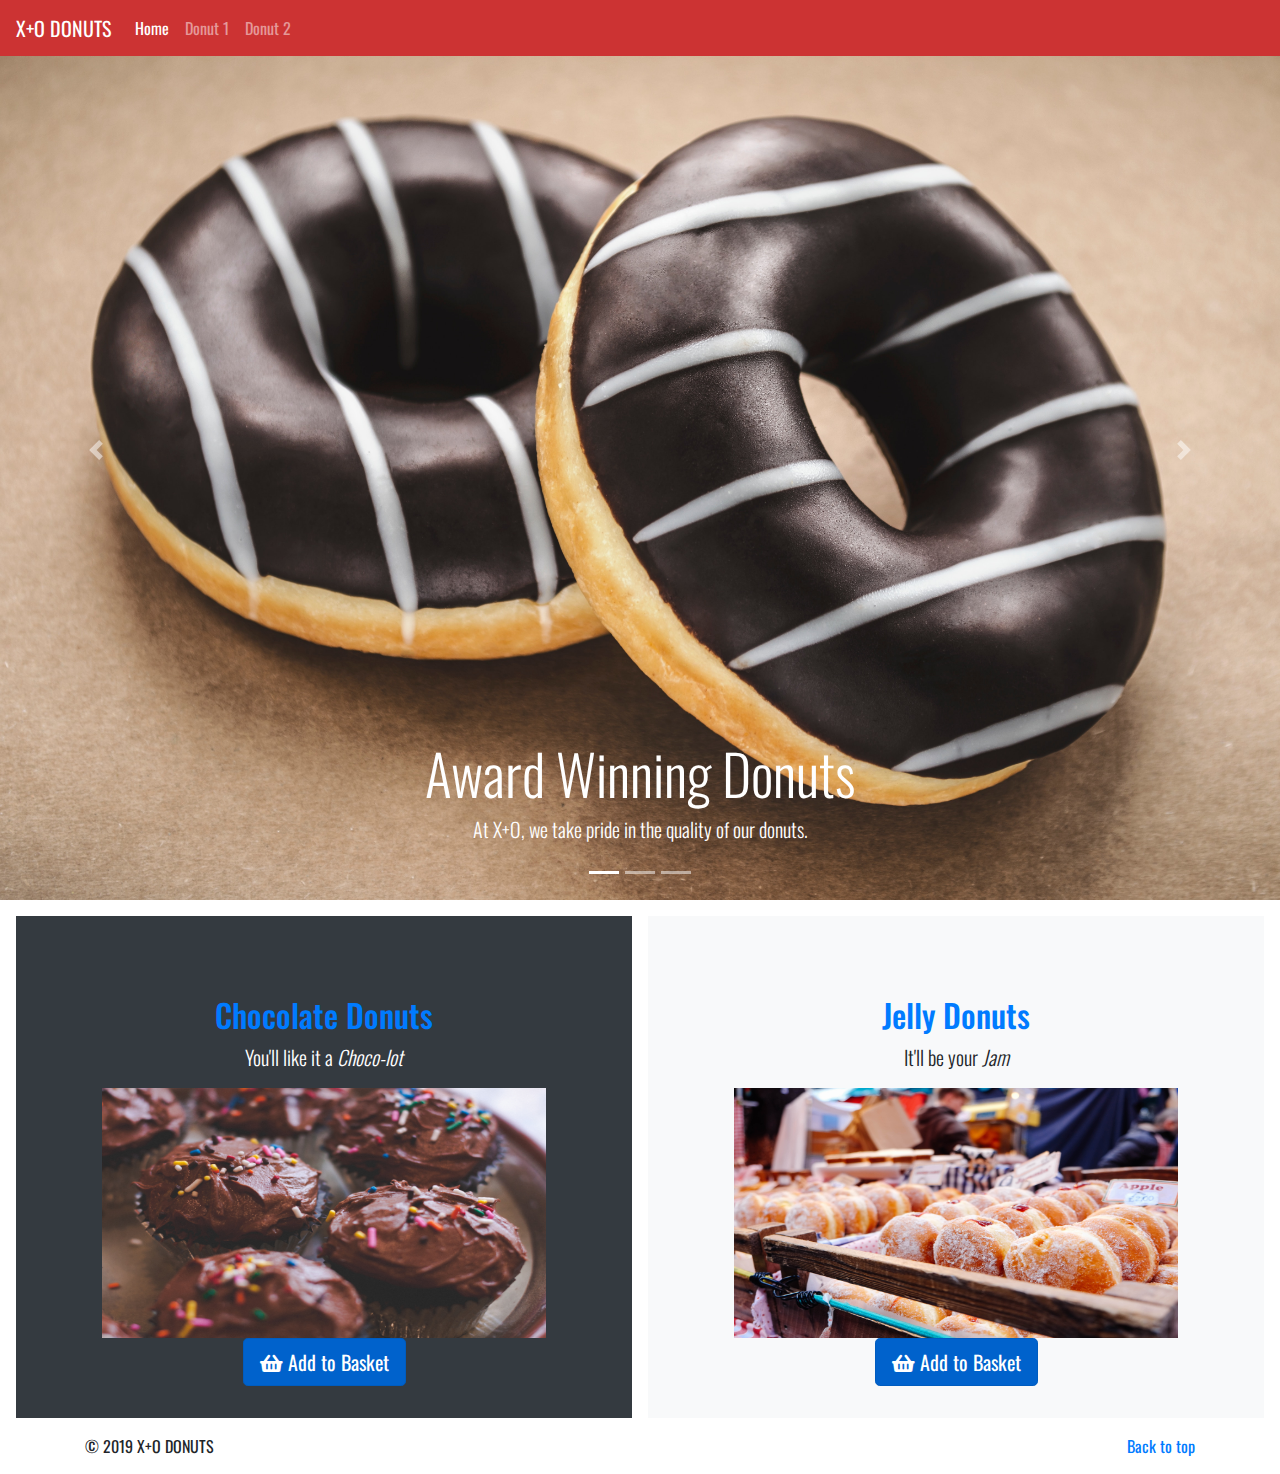
==== commit 5d95a37f: "fixed code with w3 validator messages" ====
--- a/q4/www/index.html
+++ b/q4/www/index.html
@@ -35,7 +35,7 @@
     </nav>
   </header>
 
-  <!--carousel -->
+  <!--automatic carousel -->
   <div id="carouselExampleIndicators" class="carousel slide" data-ride="carousel">
     <ol class="carousel-indicators">
       <li data-target="#carouselExampleIndicators" data-slide-to="0" class="active"></li>
@@ -45,21 +45,21 @@
     <div class="carousel-inner" role="listbox">
 
       <!-- Slide One -->
-      <div class="carousel-item active" style="background-image: url('img/chocolate-donut.jpg')" alt="chocolate donuts">
+      <div class="carousel-item active" style="background-image: url('img/chocolate-donut.jpg')">
         <div class="carousel-caption d-none d-md-block">
           <h2 class="display-4">Award Winning Donuts</h2>
           <p class="lead">At X+O, we take pride in the quality of our donuts.</p>
         </div>
       </div>
       <!-- Slide Two -->
-      <div class="carousel-item" style="background-image: url('img/donut-tray.jpg')" alt="donuts on tray">
+      <div class="carousel-item" style="background-image: url('img/donut-tray.jpg')" >
         <div class="carousel-caption d-none d-md-block">
           <h2 class="display-4">From Us to You</h2>
           <p class="lead">Every donut is made with utmost care and passion.</p>
         </div>
       </div>
       <!-- Slide Three -->
-      <div class="carousel-item" style="background-image: url('img/donut-share.jpg')" alt="people cheering with donuts">
+      <div class="carousel-item" style="background-image: url('img/donut-share.jpg')">
         <div class="carousel-caption d-none d-md-block">
           <h2 class="display-4">For Any Occassion</h2>
           <p class="lead">Donuts ready for you, whatever you're celebrating.</p>
@@ -77,7 +77,7 @@
   </div>
 
 
-  <main role="main">
+
 
     <!-- Donut Pages -->
     <div class="d-md-flex flex-md-equal w-100 my-md-3 pl-md-3">
@@ -85,7 +85,7 @@
         <div class="my-3 py-3">
           <h2 class="display-5"><a href="donut1/index.html">Chocolate Donuts</a></h2>
           <p class="lead">You'll like it a <i>Choco-lot</i></p>
-          <img src="img/chocolate.jpg" alt="chocolate donuts" style=width="444.44px" height="250px"><br>
+          <img src="img/chocolate.jpg" alt="chocolate donuts" width="444" height="250"><br>
           <a href="#" class="btn btn-primary btn-lg active" role="button" aria-pressed="true"><i class="fas fa-shopping-basket"></i>
             Add to Basket</a>
         </div>
@@ -94,7 +94,7 @@
         <div class="my-3 p-3">
           <h2 class="display-5"><a href="donut2/index.html">Jelly Donuts</a></h2>
           <p class="lead">It'll be your <i>Jam</i></p>
-          <img src="img/jelly.jpg" alt="jelly donuts" style=width="444.44px" height="250px"><br>
+          <img src="img/jelly.jpg" alt="jelly donuts" width="444" height="250"><br>
           <a href="#" class="btn btn-primary btn-lg active" role="button" aria-pressed="true"><i class="fas fa-shopping-basket"></i>
             Add to Basket</a>
 
@@ -107,7 +107,6 @@
       <p class="float-right"><a href="#">Back to top</a></p>
       <p>&copy; 2019 X+O DONUTS</p>
     </footer>
-  </main>
 
   <!-- js script -->
   <script src="js/app.min.js"></script>
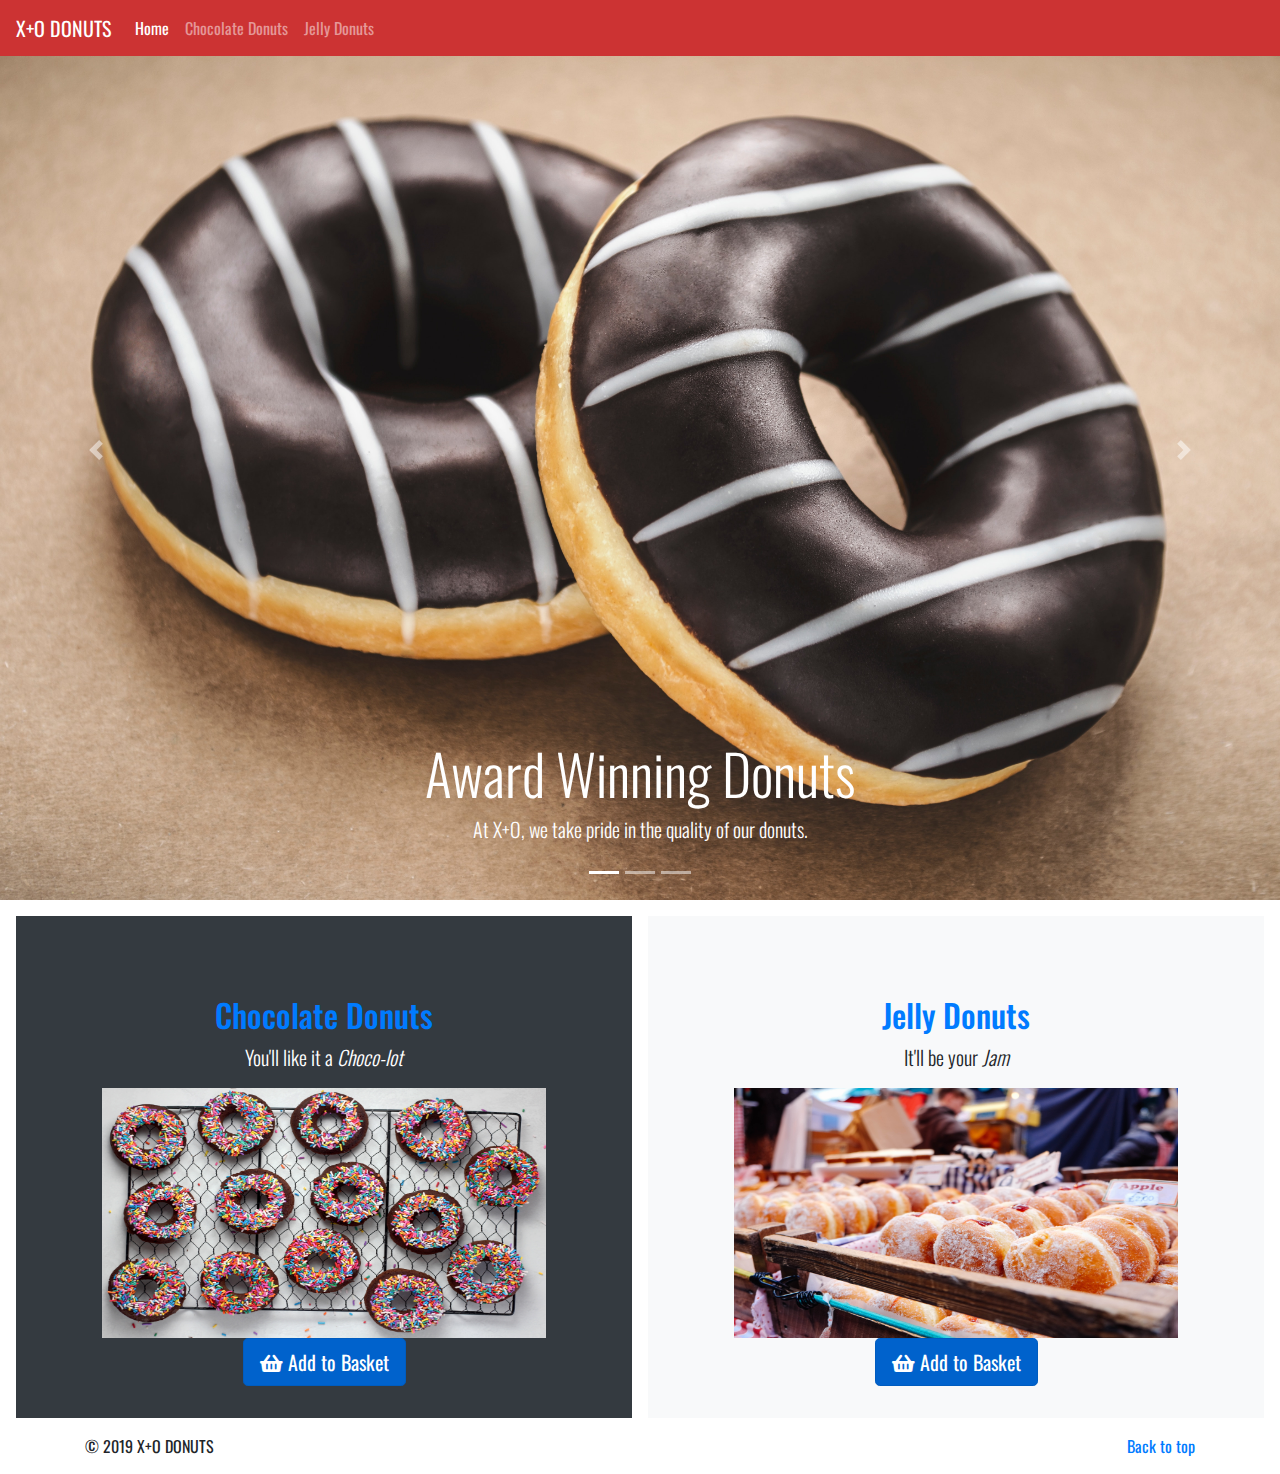
==== commit 7b69288e: "revised header navigation names" ====
--- a/q4/www/index.html
+++ b/q4/www/index.html
@@ -25,10 +25,10 @@
             <a class="nav-link" href="index.html">Home <span class="sr-only">(current)</span></a>
           </li>
           <li class="nav-item">
-            <a class="nav-link" href="donut1/index.html">Donut 1</a>
+            <a class="nav-link" href="donut1/index.html">Chocolate Donuts</a>
           </li>
           <li class="nav-item">
-            <a class="nav-link" href="donut2/">Donut 2</a>
+            <a class="nav-link" href="donut2/">Jelly Donuts</a>
           </li>
         </ul>
       </div>
